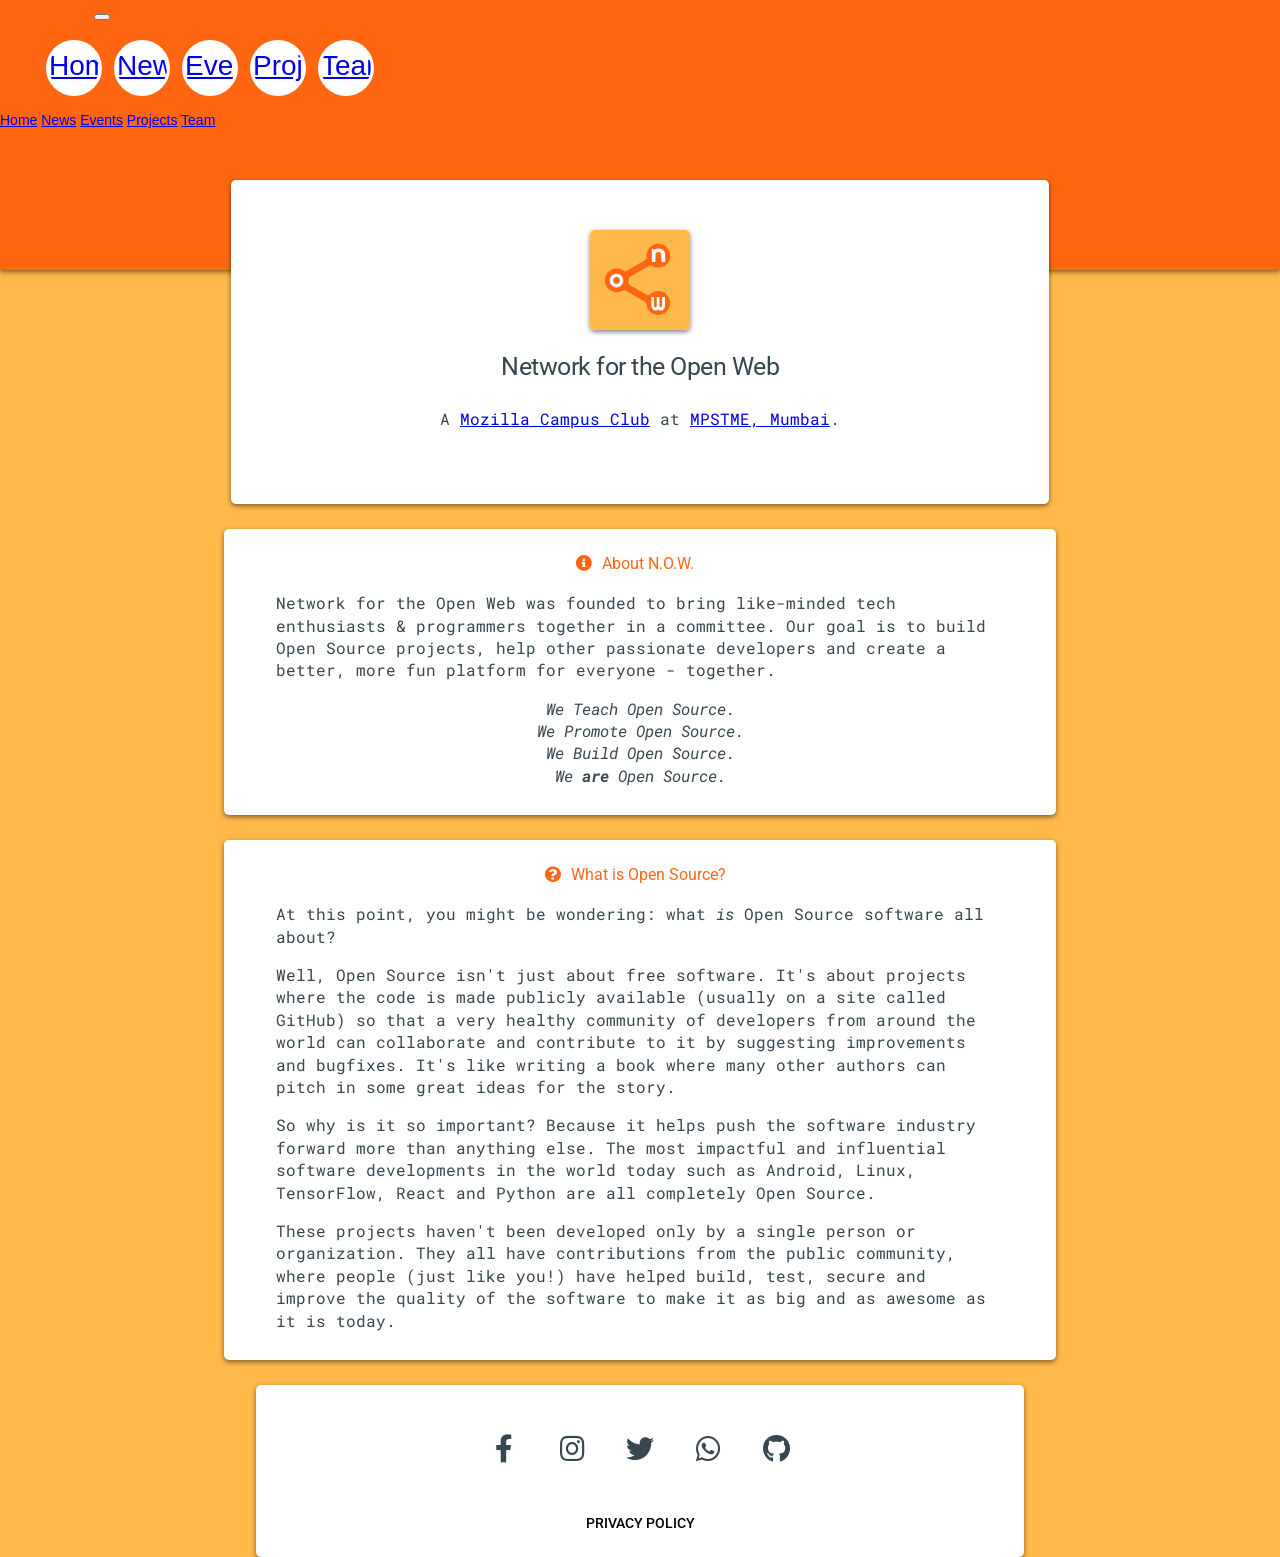
==== index.html @ fefdab47 "Merge pull request #16 from urmilshroff/master Merging Master into Priyansh branch" ====
<!DOCTYPE html>
<html lang="en" dir="ltr">

<head>
    <meta charset="utf-8">
    <meta name="viewport" content="width=device-width, initial-scale=1.0, shrink-to-fit=no">
    <meta name="description" content="A Mozilla Campus Club at MPSTME, Mumbai. We teach, promote & build Open Source software.">

    <title>N.O.W. Mozilla Club</title>

    <link rel="shortcut icon" type="image/png" href="./img/favicon.ico" />

    <link href="./css/style.css" rel="stylesheet" type="text/css">
    <link href="./css/material-design-lite.css" rel="stylesheet" type="text/css">
    <link href="./css/bootstrap-material-design.css" rel="stylesheet" type="text/css">
    <link href="https://fonts.googleapis.com/css?family=Roboto|Roboto+Mono" rel="stylesheet">
    <link rel="stylesheet" href="https://use.fontawesome.com/releases/v5.5.0/css/all.css" integrity="sha384-B4dIYHKNBt8Bc12p+WXckhzcICo0wtJAoU8YZTY5qE0Id1GSseTk6S+L3BlXeVIU" crossorigin="anonymous">
    <script src="./js/bootstrap-material-design.min.js"></script>

    <script src="https://ajax.googleapis.com/ajax/libs/jquery/3.3.1/jquery.min.js"></script>
    <script src="./js/bootstrap-material-design.js"></script>
</head>

<body>
    <div id="bg"></div>

    <nav class="navbar navbar-expand-lg navbar-light bg-light sticky-top">
        <a href="index.html"><img src="./img/mozilla.png" width="90" height="26" alt="Mozilla"></a>
        <button class="navbar-toggler" type="button" data-toggle="collapse" data-target="#navbarNavAltMarkup" aria-controls="navbarNavAltMarkup" aria-expanded="false" aria-label="Toggle navigation">
            <span class="navbar-toggler-icon"></span>
        </button>
        <div class="collapse navbar-collapse" id="navbarNavAltMarkup">
            <div class="navbar-nav">
                <ul class="dropdown-menu">
                    <li class="dropdown">
                    <li>
                        <a class="dropdown-toggle" data-toggle="dropdown" href="./index.html">Home<span class="caret"></span></a>
                    </li>
                    <li>
                        <a class="dropdown-toggle" data-toggle="dropdown" href="./news.html">News<span class="caret"></span></a>
                    </li>
                    <li>
                        <a class="dropdown-toggle" data-toggle="dropdown" href="./events.html">Events<span class="caret"></span></a>
                    </li>
                    <li>
                        <a class="dropdown-toggle" data-toggle="dropdown" href="./projects.html">Projects<span class="caret"></span></a>
                    </li>
                    <li>
                        <a class="dropdown-toggle" data-toggle="dropdown" href="./team.html">Team<span class="caret"></span></a>
                    </li>

                </ul>

                <a class="nav-item nav-link active" href="./index.html">Home<span class="sr-only">(current)</span></a>
                <a class="nav-item nav-link" href="./news.html">News</a>
                <a class="nav-item nav-link" href="./events.html">Events</a>
                <a class="nav-item nav-link" href="./projects.html">Projects</a>
                <a class="nav-item nav-link" href="./team.html">Team</a>
            </div>
        </div>
    </nav>

    <div id="title_card" class="card">
        <div><img id="photo" src="./img/now-square.png" alt="N.O.W." /></div>
        <h1 id="name">Network for the Open Web</h1>
        <h2 id="description">A <a href="https://campus.mozilla.community/" target="_blank">Mozilla Campus Club</a> at <a href="http://engineering.nmims.edu/" target="_blank">MPSTME, Mumbai</a>.</h2>
    </div>

    <div id="about_card" class="card">
        <section class="tab">
            <div class="title"><span style="font-size: 1em"><i class="fas fa-info-circle"></i>About N.O.W.</span></div>
            <div class="content">
                <section class="element">
                    <div class="info">Network for the Open Web was founded to bring like-minded tech enthusiasts & programmers together in a committee. Our goal is to build Open Source projects, help other passionate developers and create a better,
                        more fun platform for everyone - together.</div>
                    <p></p>
                    <div class="info" id="slogan">We Teach Open Source.<br>We Promote Open Source.<br>We Build Open Source.<br>We <b>are</b> Open Source.</div>
                </section>
            </div>
        </section>
    </div>

    <div id="about_card" class="card">
        <section class="tab">
            <div class="title"><span style="font-size: 1em"><i class="fas fa-question-circle"></i>What is Open Source?</span></div>
            <div class="content">
                <section class="element">
                    <div class="info">At this point, you might be wondering: what <i>is</i> Open Source software all about?</div>
                    <p></p>
                    <div class="info">Well, Open Source isn't just about free software. It's about projects where the code is made publicly available (usually on a site called GitHub) so that a very healthy community of developers from around the
                        world can collaborate and contribute to it by suggesting improvements and bugfixes. It's like writing a book where many other authors can pitch in some great ideas for the story.</div>
                    <p></p>
                    <div class="info">So why is it so important? Because it helps push the software industry forward more than anything else. The most impactful and influential software developments in the world
                        today such as Android, Linux, TensorFlow, React and Python are all completely Open
                        Source.</div>
                    <p></p>
                    <div class="info">
                        These projects haven't been developed only by a single person or organization. They all have contributions from the public community, where people (just like you!) have helped build, test, secure and improve the
                        quality
                        of
                        the software to make it as big and as awesome as it is today.
                    </div>
                </section>
            </div>
        </section>
    </div>

    <div id="contact_card" class="card">
        <center>
            <ul>
                <li>
                    <a href="https://www.facebook.com/nowmozillaclub/" target="_blank"><i class="fab fa-facebook-f"></i></a>
                </li>

                <li>
                    <a href="https://www.instagram.com/nowmozillaclub/" target="_blank"><i class="fab fa-instagram"></i></a>
                </li>

                <li>
                    <a href="https://twitter.com/nowmozillaclub/" target="_blank"><i class="fab fa-twitter"></i></a>
                </li>

                <li>
                    <a href="https://chat.whatsapp.com/EH4xPASr5aqG9HJvwqlnXz" target="_blank"><i class="fab fa-whatsapp"></i></a>
                </li>

                <li>
                    <a href="https://github.com/nowmozillaclub/" target="_blank"><i class="fab fa-github"></i></a>
                </li>
            </ul>
            <a href="./privacy.html">
                <button class="mdl-button mdl-js-button mdl-js-ripple-effect">Privacy Policy</button>
            </a>
            <p></p>
        </center>

    </div>

</body>

</html>
---- css/style.css ----
body {
    font-family: 'Roboto', sans-serif;
    color: #37474f;
    background-color: #ffb94a;
    margin: 0;
    padding: 0;
}

ul {
    display: flex;
    position: relative;
    overflow: auto;
}

ul li {
    list-style: none;
}

ul li a {
    width: 50px;
    height: 50px;
    background: #fff;
    text-align: center;
    line-height: 45px;
    font-size: 28px;
    margin: 0 6px;
    display: block;
    border-radius: 100%;
    position: relative;
    overflow: hidden;
    border: 3px solid #fff;
    z-index: 1;
}

ul li a .fab {
    position: relative;
    color: #37474f;
    transition: .5s;
    z-index: 3;
}

ul li a:before {
    content: '';
    position: absolute;
    top: 100%;
    left: 0;
    width: 100%;
    height: 100%;
    background: #37474f;
    transition: .5s;
    z-index: 2;
}

ul li a:hover:before {
    top: 0;
}

ul li:nth-child(1) a:before {
    background: #3b5999;
}

ul li:nth-child(1) a:hover .fab {
    color: #fff;
    transform: rotateY(360deg);
}

ul li:nth-child(2) a:before {
    background: #e4405f;
}

ul li:nth-child(2) a:hover .fab {
    color: #fff;
    transform: rotateZ(360deg);
}

ul li:nth-child(3) a:before {
    background: #55acee;
}

ul li:nth-child(3) a:hover .fab {
    color: #fff;
    transform: rotateY(360deg);
}

ul li:nth-child(4) a:before {
    background: #4ec85c;
}

ul li:nth-child(4) a:hover .fab {
    color: #fff;
    transform: rotateZ(360deg);
}

ul li:nth-child(5) a:before {
    background: #333;
}

ul li:nth-child(5) a:hover .fab {
    color: #fff;
    transform: rotateY(360deg);
}

.card {
    width: 1200px;
    margin: 0 auto;
    background-color: #fff;
    border-radius: 5px;
    box-shadow: 0 2px 5px 0 rgba(0, 0, 0, 0.5);
    overflow: auto;
    font-family: 'Roboto', sans-serif;
    text-align: center;
}

.tab {
    margin-top: 10px;
    margin-bottom: 10px;
}

.title i {
    position: relative;
    left: -10px;
}

.tab>.content {
    padding: 5px 20px 5px 20px;
    position: relative;
}

.element {
    margin-bottom: 5px;
    margin-top: 5px;
}

.element .name {
    font-size: 30px;
    margin-bottom: 3px;
}

.tab>.title {
    font-size: 16px;
    padding-bottom: 8px;
    color: #ff6611;
}

.element .info {
    font-family: 'Roboto Mono', monospace;
    font-size: 16px;
    line-height: 1.4;
}

.shadowed {
    -webkit-filter: drop-shadow(px 5px 5px);
    filter: drop-shadow(0.5px 0.5px 2px #37474f);
}

.animation {
    color: #37474f;
    text-decoration: none;
    display: inline-block;
}

.animation::after {
    content: '';
    display: block;
    width: 0;
    height: 2px;
    background: #ff6611;
    transition: width .3s;
}

.animation:hover::after {
    width: 100%;
    transition: width .3s;
}

.ruler {
    display: block;
    margin-top: 0.5em;
    margin-bottom: 0.5em;
    margin-left: auto;
    margin-right: auto;
    border-width: 1px;
}

#bg {
    z-index: -1;
    position: fixed;
    width: 100%;
    height: 30%;
    top: 0;
    background-color: #ff6611;
    box-shadow: 0 2px 5px 0 rgba(0, 0, 0, 0.5);
    overflow: auto;
}

#title_card {
    padding: 50px 25px 50px 25px;
    margin-top: 50px;
    margin-bottom: 25px;
}

#title_card #photo {
    height: 100px;
    width: 100px;
    border-radius: 5px;
    box-shadow: 0 2px 5px 0 rgba(0, 0, 0, 0.5);
    overflow: auto;
}

#title_card #name {
    font-weight: normal;
    font-size: 25px;
    margin-top: 20px;
}

#description {
    font-family: 'Roboto Mono', monospace;
    font-weight: normal;
    font-size: 16px;
    line-height: 1.4;
    margin-top: 15px;
}

#about_card {
    position: relative;
    padding: 15px 32px 8px 32px;
    margin-top: 25px;
}

#about_card .element .info {
    text-align: left;
}

#about_card #slogan {
    font-style: italic;
    text-align: center;
}

#contact_card {
    display: flex;
    justify-content: center;
    align-items: center;
    position: relative;
    margin-top: 25px;
    margin-bottom: 25px;
}

#contact_card ul {
    margin-bottom: 0;
    padding: 25px;
}

#team_card {
    width: 290px;
    padding: 5px;
    margin-top: 25px;
    padding-top: 25px;
}

#team_card #photo {
    height: 345px;
    width: 230px;
    border-radius: 5px;
    box-shadow: 0 2px 5px 0 rgba(0, 0, 0, 0.5);
    overflow: auto;
    position: relative;
    bottom: 4px;
}

#team_card #github_profile {
    margin-top: 7px;
    position: relative;
    overflow: auto;
    padding: 0;
    text-align: center;
    list-style: none;
    display: inline-block;
    z-index: 0;
}

#team_card #github_profile a {
    width: 50px;
    height: 50px;
    background: #fff;
    line-height: 45px;
    font-size: 28px;
    margin: 0 6px;
    display: block;
    border-radius: 100%;
    position: relative;
    overflow: hidden;
    border: 3px solid #fff;
    z-index: 1
}

#team_card #github_profile a .fab {
    position: relative;
    color: #37474f;
    transition: .5s;
    z-index: 3;
}

#team_card #github_profile a:before {
    content: '';
    position: absolute;
    top: 100%;
    left: 0;
    width: 100%;
    height: 100%;
    background: #37474f;
    transition: .5s;
    z-index: 2;
}

#team_card #github_profile a:hover:before {
    top: 0;
}

#team_card #github_profile a:before {
    background: #333;
}

#team_card #github_profile a:hover .fab {
    color: #fff;
    transform: rotateY(360deg);
}

#project_card .element .credits {
    font-family: 'Roboto Mono', monospace;
    font-size: 16px;
    line-height: 1.4;
}

#project_card {
    padding: 50px 25px 50px 25px;
    position: relative;
    margin-top: 25px;
    margin-bottom: 25px;
}

#project_card #photo {
    height: 60px;
    width: 60px;
    border-radius: 5px;
    overflow: auto;
}

#project_card #name {
    font-weight: normal;
    font-size: 25px;
    margin-top: 20px;
}

#project_card #description {
    font-family: 'Roboto Mono', monospace;
    font-weight: normal;
    font-size: 16px;
    line-height: 1.4;
    margin-top: 15px;
}

#event_card {
    padding: 50px 25px 50px 25px;
    position: relative;
    margin-top: 25px;
    margin-bottom: 25px;
}

#event_card .element .info {
    text-align: left;
}

#event_card #landscape_photo {
    height: 310px;
    width: 490px;
    border-radius: 5px;
    overflow: auto;
}

#event_card #portrait_photo {
    height: 420px;
    width: 280px;
    border-radius: 5px;
    overflow: auto;
}

#event_card #name {
    font-weight: normal;
    font-size: 25px;
    margin-top: 20px;
}

#event_card #description {
    font-family: 'Roboto Mono', monospace;
    font-weight: normal;
    font-size: 16px;
    line-height: 1.4;
    margin-top: 15px;
}

#news_card {
    padding: 50px 25px 50px 25px;
    position: relative;
    margin-top: 25px;
    margin-bottom: 25px;
}

#news_card #photo {
    height: 80px;
    width: 80px;
    border-radius: 5px;
    box-shadow: 0 2px 5px 0 rgba(0, 0, 0, 0.5);
    overflow: auto;
}

#news_card #name {
    font-weight: normal;
    font-size: 25px;
    margin-top: 20px;
}

#news_card #description {
    font-family: 'Roboto Mono', monospace;
    font-weight: normal;
    font-size: 16px;
    line-height: 1.4;
    margin-top: 15px;
}
#privacy_card {
    font-family: 'Roboto Mono', monospace;
    font-weight: normal;
    font-size: 16px;
    line-height: 1.4;
    margin-top: 15px;
    position: relative;
    padding: 15px 32px 8px 32px;
    margin-top: 25px;
    text-align: left;
}

@media (min-width: 961px) and (max-width: 1440px) {
    .card {
        width: 60%;
    }
}

@media (min-width: 481px) and (max-width: 960px) {
    .card {
        width: 75%;
    }

    #contact_card ul {
        padding: 10px;
    }

    #event_card #landscape_photo {
        height: 220px;
        width: 350px;
    }

    #event_card #portrait_photo {
        height: 360px;
        width: 260px;
    }
}

@media (max-width: 480px) {
    .card {
        width: 90%;
    }

    #title_card {
        margin-top: 25px;
    }

    #contact_card ul {
        padding: 10px;
    }

    #team_card {
        width: 330px;
        padding-top: 25px;
        position: relative;
        left: 15px;
    }

    #team_card #photo {
        height: 400px;
        width: 280px;
    }

    #event_card #landscape_photo {
        height: 160px;
        width: 250px;
    }

    #event_card #portrait_photo {
        height: 330px;
        width: 250px;

    }    
}
---- css/material-design-lite.css ----
/**
 * material-design-lite - Material Design Components in CSS, JS and HTML
 * @version v1.3.0
 * @license Apache-2.0
 * @copyright 2015 Google, Inc.
 * @link https://github.com/google/material-design-lite
 */
@charset "UTF-8";
/**
 * Copyright 2015 Google Inc. All Rights Reserved.
 *
 * Licensed under the Apache License, Version 2.0 (the "License");
 * you may not use this file except in compliance with the License.
 * You may obtain a copy of the License at
 *
 *      http://www.apache.org/licenses/LICENSE-2.0
 *
 * Unless required by applicable law or agreed to in writing, software
 * distributed under the License is distributed on an "AS IS" BASIS,
 * WITHOUT WARRANTIES OR CONDITIONS OF ANY KIND, either express or implied.
 * See the License for the specific language governing permissions and
 * limitations under the License.
 */
/* Material Design Lite */
/**
 * Copyright 2015 Google Inc. All Rights Reserved.
 *
 * Licensed under the Apache License, Version 2.0 (the "License");
 * you may not use this file except in compliance with the License.
 * You may obtain a copy of the License at
 *
 *      http://www.apache.org/licenses/LICENSE-2.0
 *
 * Unless required by applicable law or agreed to in writing, software
 * distributed under the License is distributed on an "AS IS" BASIS,
 * WITHOUT WARRANTIES OR CONDITIONS OF ANY KIND, either express or implied.
 * See the License for the specific language governing permissions and
 * limitations under the License.
 */
/*------------------------------------*    $CONTENTS
\*------------------------------------*/
/**
 * STYLE GUIDE VARIABLES------------------Declarations of Sass variables
 * -----Typography
 * -----Colors
 * -----Textfield
 * -----Switch
 * -----Spinner
 * -----Radio
 * -----Menu
 * -----List
 * -----Layout
 * -----Icon toggles
 * -----Footer
 * -----Column
 * -----Checkbox
 * -----Card
 * -----Button
 * -----Animation
 * -----Progress
 * -----Badge
 * -----Shadows
 * -----Grid
 * -----Data table
 * -----Dialog
 * -----Snackbar
 * -----Tooltip
 * -----Chip
 *
 * Even though all variables have the `!default` directive, most of them
 * should not be changed as they are dependent one another. This can cause
 * visual distortions (like alignment issues) that are hard to track down
 * and fix.
 */
/* ==========  TYPOGRAPHY  ========== */
/* We're splitting fonts into "preferred" and "performance" in order to optimize
   page loading. For important text, such as the body, we want it to load
   immediately and not wait for the web font load, whereas for other sections,
   such as headers and titles, we're OK with things taking a bit longer to load.
   We do have some optional classes and parameters in the mixins, in case you
   definitely want to make sure you're using the preferred font and don't mind
   the performance hit.
   We should be able to improve on this once CSS Font Loading L3 becomes more
   widely available.
*/
/* ==========  COLORS  ========== */
/**
*
* Material design color palettes.
* @see http://www.google.com/design/spec/style/color.html
*
**/
/**
 * Copyright 2015 Google Inc. All Rights Reserved.
 *
 * Licensed under the Apache License, Version 2.0 (the "License");
 * you may not use this file except in compliance with the License.
 * You may obtain a copy of the License at
 *
 *      http://www.apache.org/licenses/LICENSE-2.0
 *
 * Unless required by applicable law or agreed to in writing, software
 * distributed under the License is distributed on an "AS IS" BASIS,
 * WITHOUT WARRANTIES OR CONDITIONS OF ANY KIND, either express or implied.
 * See the License for the specific language governing permissions and
 * limitations under the License.
 */
/* ==========  Color Palettes  ========== */
/* colors.scss */
/**
 * Copyright 2015 Google Inc. All Rights Reserved.
 *
 * Licensed under the Apache License, Version 2.0 (the "License");
 * you may not use this file except in compliance with the License.
 * You may obtain a copy of the License at
 *
 *      http://www.apache.org/licenses/LICENSE-2.0
 *
 * Unless required by applicable law or agreed to in writing, software
 * distributed under the License is distributed on an "AS IS" BASIS,
 * WITHOUT WARRANTIES OR CONDITIONS OF ANY KIND, either express or implied.
 * See the License for the specific language governing permissions and
 * limitations under the License.
 */
/* ==========  IMAGES  ========== */
/* ==========  Color & Themes  ========== */
/* ==========  Typography  ========== */
/* ==========  Components  ========== */
/* ==========  Standard Buttons  ========== */
/* ==========  Icon Toggles  ========== */
/* ==========  Radio Buttons  ========== */
/* ==========  Ripple effect  ========== */
/* ==========  Layout  ========== */
/* ==========  Content Tabs  ========== */
/* ==========  Checkboxes  ========== */
/* ==========  Switches  ========== */
/* ==========  Spinner  ========== */
/* ==========  Text fields  ========== */
/* ==========  Card  ========== */
/* ==========  Sliders ========== */
/* ========== Progress ========== */
/* ==========  List ========== */
/* ==========  Item ========== */
/* ==========  Dropdown menu ========== */
/* ==========  Tooltips  ========== */
/* ==========  Footer  ========== */
/* TEXTFIELD */
/* SWITCH */
/* SPINNER */
/* RADIO */
/* MENU */
/* LIST */
/* LAYOUT */
/* ICON TOGGLE */
/* FOOTER */
/*mega-footer*/
/*mini-footer*/
/* CHECKBOX */
/* CARD */
/* Card dimensions */
/* Cover image */
/* BUTTON */
/**
 *
 * Dimensions
 *
 */
/* ANIMATION */
/* PROGRESS */
/* BADGE */
/* SHADOWS */
/* GRID */
/* DATA TABLE */
/* DIALOG */
/* SNACKBAR */
/* TOOLTIP */
/* CHIP */
/**
 * Copyright 2015 Google Inc. All Rights Reserved.
 *
 * Licensed under the Apache License, Version 2.0 (the "License");
 * you may not use this file except in compliance with the License.
 * You may obtain a copy of the License at
 *
 *      http://www.apache.org/licenses/LICENSE-2.0
 *
 * Unless required by applicable law or agreed to in writing, software
 * distributed under the License is distributed on an "AS IS" BASIS,
 * WITHOUT WARRANTIES OR CONDITIONS OF ANY KIND, either express or implied.
 * See the License for the specific language governing permissions and
 * limitations under the License.
 */
/* Typography */
/* Shadows */
/* Animations */
/* Dialog */
/**
 * Copyright 2015 Google Inc. All Rights Reserved.
 *
 * Licensed under the Apache License, Version 2.0 (the "License");
 * you may not use this file except in compliance with the License.
 * You may obtain a copy of the License at
 *
 *      http://www.apache.org/licenses/LICENSE-2.0
 *
 * Unless required by applicable law or agreed to in writing, software
 * distributed under the License is distributed on an "AS IS" BASIS,
 * WITHOUT WARRANTIES OR CONDITIONS OF ANY KIND, either express or implied.
 * See the License for the specific language governing permissions and
 * limitations under the License.
 */
/**
 * Copyright 2015 Google Inc. All Rights Reserved.
 *
 * Licensed under the Apache License, Version 2.0 (the "License");
 * you may not use this file except in compliance with the License.
 * You may obtain a copy of the License at
 *
 *      http://www.apache.org/licenses/LICENSE-2.0
 *
 * Unless required by applicable law or agreed to in writing, software
 * distributed under the License is distributed on an "AS IS" BASIS,
 * WITHOUT WARRANTIES OR CONDITIONS OF ANY KIND, either express or implied.
 * See the License for the specific language governing permissions and
 * limitations under the License.
 */
/**
 * Copyright 2015 Google Inc. All Rights Reserved.
 *
 * Licensed under the Apache License, Version 2.0 (the "License");
 * you may not use this file except in compliance with the License.
 * You may obtain a copy of the License at
 *
 *      http://www.apache.org/licenses/LICENSE-2.0
 *
 * Unless required by applicable law or agreed to in writing, software
 * distributed under the License is distributed on an "AS IS" BASIS,
 * WITHOUT WARRANTIES OR CONDITIONS OF ANY KIND, either express or implied.
 * See the License for the specific language governing permissions and
 * limitations under the License.
 */
/*------------------------------------*    $CONTENTS
\*------------------------------------*/
/**
 * STYLE GUIDE VARIABLES------------------Declarations of Sass variables
 * -----Typography
 * -----Colors
 * -----Textfield
 * -----Switch
 * -----Spinner
 * -----Radio
 * -----Menu
 * -----List
 * -----Layout
 * -----Icon toggles
 * -----Footer
 * -----Column
 * -----Checkbox
 * -----Card
 * -----Button
 * -----Animation
 * -----Progress
 * -----Badge
 * -----Shadows
 * -----Grid
 * -----Data table
 * -----Dialog
 * -----Snackbar
 * -----Tooltip
 * -----Chip
 *
 * Even though all variables have the `!default` directive, most of them
 * should not be changed as they are dependent one another. This can cause
 * visual distortions (like alignment issues) that are hard to track down
 * and fix.
 */
/* ==========  TYPOGRAPHY  ========== */
/* We're splitting fonts into "preferred" and "performance" in order to optimize
   page loading. For important text, such as the body, we want it to load
   immediately and not wait for the web font load, whereas for other sections,
   such as headers and titles, we're OK with things taking a bit longer to load.
   We do have some optional classes and parameters in the mixins, in case you
   definitely want to make sure you're using the preferred font and don't mind
   the performance hit.
   We should be able to improve on this once CSS Font Loading L3 becomes more
   widely available.
*/
/* ==========  COLORS  ========== */
/**
*
* Material design color palettes.
* @see http://www.google.com/design/spec/style/color.html
*
**/
/**
 * Copyright 2015 Google Inc. All Rights Reserved.
 *
 * Licensed under the Apache License, Version 2.0 (the "License");
 * you may not use this file except in compliance with the License.
 * You may obtain a copy of the License at
 *
 *      http://www.apache.org/licenses/LICENSE-2.0
 *
 * Unless required by applicable law or agreed to in writing, software
 * distributed under the License is distributed on an "AS IS" BASIS,
 * WITHOUT WARRANTIES OR CONDITIONS OF ANY KIND, either express or implied.
 * See the License for the specific language governing permissions and
 * limitations under the License.
 */
/* ==========  Color Palettes  ========== */
/* colors.scss */
/**
 * Copyright 2015 Google Inc. All Rights Reserved.
 *
 * Licensed under the Apache License, Version 2.0 (the "License");
 * you may not use this file except in compliance with the License.
 * You may obtain a copy of the License at
 *
 *      http://www.apache.org/licenses/LICENSE-2.0
 *
 * Unless required by applicable law or agreed to in writing, software
 * distributed under the License is distributed on an "AS IS" BASIS,
 * WITHOUT WARRANTIES OR CONDITIONS OF ANY KIND, either express or implied.
 * See the License for the specific language governing permissions and
 * limitations under the License.
 */
/* ==========  IMAGES  ========== */
/* ==========  Color & Themes  ========== */
/* ==========  Typography  ========== */
/* ==========  Components  ========== */
/* ==========  Standard Buttons  ========== */
/* ==========  Icon Toggles  ========== */
/* ==========  Radio Buttons  ========== */
/* ==========  Ripple effect  ========== */
/* ==========  Layout  ========== */
/* ==========  Content Tabs  ========== */
/* ==========  Checkboxes  ========== */
/* ==========  Switches  ========== */
/* ==========  Spinner  ========== */
/* ==========  Text fields  ========== */
/* ==========  Card  ========== */
/* ==========  Sliders ========== */
/* ========== Progress ========== */
/* ==========  List ========== */
/* ==========  Item ========== */
/* ==========  Dropdown menu ========== */
/* ==========  Tooltips  ========== */
/* ==========  Footer  ========== */
/* TEXTFIELD */
/* SWITCH */
/* SPINNER */
/* RADIO */
/* MENU */
/* LIST */
/* LAYOUT */
/* ICON TOGGLE */
/* FOOTER */
/*mega-footer*/
/*mini-footer*/
/* CHECKBOX */
/* CARD */
/* Card dimensions */
/* Cover image */
/* BUTTON */
/**
 *
 * Dimensions
 *
 */
/* ANIMATION */
/* PROGRESS */
/* BADGE */
/* SHADOWS */
/* GRID */
/* DATA TABLE */
/* DIALOG */
/* SNACKBAR */
/* TOOLTIP */
/* CHIP */
/*
 * What follows is the result of much research on cross-browser styling.
 * Credit left inline and big thanks to Nicolas Gallagher, Jonathan Neal,
 * Kroc Camen, and the H5BP dev community and team.
 */
/* ==========================================================================
   Base styles: opinionated defaults
   ========================================================================== */
html {
  color: rgba(0,0,0, 0.87);
  font-size: 1em;
  line-height: 1.4; }

/*
 * Remove text-shadow in selection highlight:
 * https://twitter.com/miketaylr/status/12228805301
 *
 * These selection rule sets have to be separate.
 * Customize the background color to match your design.
 */
::-moz-selection {
  background: #b3d4fc;
  text-shadow: none; }
::selection {
  background: #b3d4fc;
  text-shadow: none; }

/*
 * A better looking default horizontal rule
 */
hr {
  display: block;
  height: 1px;
  border: 0;
  border-top: 1px solid #ccc;
  margin: 1em 0;
  padding: 0; }

/*
 * Remove the gap between audio, canvas, iframes,
 * images, videos and the bottom of their containers:
 * https://github.com/h5bp/html5-boilerplate/issues/440
 */
audio,
canvas,
iframe,
img,
svg,
video {
  vertical-align: middle; }

/*
 * Remove default fieldset styles.
 */
fieldset {
  border: 0;
  margin: 0;
  padding: 0; }

/*
 * Allow only vertical resizing of textareas.
 */
textarea {
  resize: vertical; }

/* ==========================================================================
   Browser Upgrade Prompt
   ========================================================================== */
.browserupgrade {
  margin: 0.2em 0;
  background: #ccc;
  color: #000;
  padding: 0.2em 0; }

/* ==========================================================================
   Author's custom styles
   ========================================================================== */
/* ==========================================================================
   Helper classes
   ========================================================================== */
/*
 * Hide visually and from screen readers:
 */
.hidden {
  display: none !important; }

/*
 * Hide only visually, but have it available for screen readers:
 * http://snook.ca/archives/html_and_css/hiding-content-for-accessibility
 */
.visuallyhidden {
  border: 0;
  clip: rect(0 0 0 0);
  height: 1px;
  margin: -1px;
  overflow: hidden;
  padding: 0;
  position: absolute;
  width: 1px; }

/*
 * Extends the .visuallyhidden class to allow the element
 * to be focusable when navigated to via the keyboard:
 * https://www.drupal.org/node/897638
 */
.visuallyhidden.focusable:active,
.visuallyhidden.focusable:focus {
  clip: auto;
  height: auto;
  margin: 0;
  overflow: visible;
  position: static;
  width: auto; }

/*
 * Hide visually and from screen readers, but maintain layout
 */
.invisible {
  visibility: hidden; }

/*
 * Clearfix: contain floats
 *
 * For modern browsers
 * 1. The space content is one way to avoid an Opera bug when the
 *    `contenteditable` attribute is included anywhere else in the document.
 *    Otherwise it causes space to appear at the top and bottom of elements
 *    that receive the `clearfix` class.
 * 2. The use of `table` rather than `block` is only necessary if using
 *    `:before` to contain the top-margins of child elements.
 */
.clearfix:before,
.clearfix:after {
  content: " ";
  /* 1 */
  display: table;
  /* 2 */ }

.clearfix:after {
  clear: both; }

/* ==========================================================================
   EXAMPLE Media Queries for Responsive Design.
   These examples override the primary ('mobile first') styles.
   Modify as content requires.
   ========================================================================== */
@media only screen and (min-width: 35em) {
  /* Style adjustments for viewports that meet the condition */ }

@media print, (-webkit-min-device-pixel-ratio: 1.25), (min-resolution: 1.25dppx), (min-resolution: 120dpi) {
  /* Style adjustments for high resolution devices */ }

/* ==========================================================================
   Print styles.
   Inlined to avoid the additional HTTP request:
   http://www.phpied.com/delay-loading-your-print-css/
   ========================================================================== */
@media print {
  *,
  *:before,
  *:after,
  *:first-letter {
    background: transparent !important;
    color: #000 !important;
    /* Black prints faster: http://www.sanbeiji.com/archives/953 */
    box-shadow: none !important; }
  a,
  a:visited {
    text-decoration: underline; }
  a[href]:after {
    content: " (" attr(href) ")"; }
  abbr[title]:after {
    content: " (" attr(title) ")"; }
  /*
     * Don't show links that are fragment identifiers,
     * or use the `javascript:` pseudo protocol
     */
  a[href^="#"]:after,
  a[href^="javascript:"]:after {
    content: ""; }
  pre,
  blockquote {
    border: 1px solid #999;
    page-break-inside: avoid; }
  /*
     * Printing Tables:
     * http://css-discuss.incutio.com/wiki/Printing_Tables
     */
  thead {
    display: table-header-group; }
  tr,
  img {
    page-break-inside: avoid; }
  img {
    max-width: 100% !important; }
  p,
  h2,
  h3 {
    orphans: 3;
    widows: 3; }
  h2,
  h3 {
    page-break-after: avoid; } }

/**
 * Copyright 2015 Google Inc. All Rights Reserved.
 *
 * Licensed under the Apache License, Version 2.0 (the "License");
 * you may not use this file except in compliance with the License.
 * You may obtain a copy of the License at
 *
 *      http://www.apache.org/licenses/LICENSE-2.0
 *
 * Unless required by applicable law or agreed to in writing, software
 * distributed under the License is distributed on an "AS IS" BASIS,
 * WITHOUT WARRANTIES OR CONDITIONS OF ANY KIND, either express or implied.
 * See the License for the specific language governing permissions and
 * limitations under the License.
 */
/* Remove the unwanted box around FAB buttons */
/* More info: http://goo.gl/IPwKi */
a, .mdl-accordion, .mdl-button, .mdl-card, .mdl-checkbox, .mdl-dropdown-menu,
.mdl-icon-toggle, .mdl-item, .mdl-radio, .mdl-slider, .mdl-switch, .mdl-tabs__tab {
  -webkit-tap-highlight-color: transparent;
  -webkit-tap-highlight-color: rgba(255, 255, 255, 0); }

/*
 * Make html take up the entire screen
 * Then set touch-action to avoid touch delay on mobile IE
 */
html {
  width: 100%;
  height: 100%;
  -ms-touch-action: manipulation;
  touch-action: manipulation; }

/*
* Make body take up the entire screen
* Remove body margin so layout containers don't cause extra overflow.
*/
body {
  width: 100%;
  min-height: 100%;
  margin: 0; }

/*
 * Main display reset for IE support.
 * Source: http://weblog.west-wind.com/posts/2015/Jan/12/main-HTML5-Tag-not-working-in-Internet-Explorer-91011
 */
main {
  display: block; }

/*
* Apply no display to elements with the hidden attribute.
* IE 9 and 10 support.
*/
*[hidden] {
  display: none !important; }

/**
 * Copyright 2015 Google Inc. All Rights Reserved.
 *
 * Licensed under the Apache License, Version 2.0 (the "License");
 * you may not use this file except in compliance with the License.
 * You may obtain a copy of the License at
 *
 *      http://www.apache.org/licenses/LICENSE-2.0
 *
 * Unless required by applicable law or agreed to in writing, software
 * distributed under the License is distributed on an "AS IS" BASIS,
 * WITHOUT WARRANTIES OR CONDITIONS OF ANY KIND, either express or implied.
 * See the License for the specific language governing permissions and
 * limitations under the License.
 */
/**
 * Copyright 2015 Google Inc. All Rights Reserved.
 *
 * Licensed under the Apache License, Version 2.0 (the "License");
 * you may not use this file except in compliance with the License.
 * You may obtain a copy of the License at
 *
 *      http://www.apache.org/licenses/LICENSE-2.0
 *
 * Unless required by applicable law or agreed to in writing, software
 * distributed under the License is distributed on an "AS IS" BASIS,
 * WITHOUT WARRANTIES OR CONDITIONS OF ANY KIND, either express or implied.
 * See the License for the specific language governing permissions and
 * limitations under the License.
 */
/*------------------------------------*    $CONTENTS
\*------------------------------------*/
/**
 * STYLE GUIDE VARIABLES------------------Declarations of Sass variables
 * -----Typography
 * -----Colors
 * -----Textfield
 * -----Switch
 * -----Spinner
 * -----Radio
 * -----Menu
 * -----List
 * -----Layout
 * -----Icon toggles
 * -----Footer
 * -----Column
 * -----Checkbox
 * -----Card
 * -----Button
 * -----Animation
 * -----Progress
 * -----Badge
 * -----Shadows
 * -----Grid
 * -----Data table
 * -----Dialog
 * -----Snackbar
 * -----Tooltip
 * -----Chip
 *
 * Even though all variables have the `!default` directive, most of them
 * should not be changed as they are dependent one another. This can cause
 * visual distortions (like alignment issues) that are hard to track down
 * and fix.
 */
/* ==========  TYPOGRAPHY  ========== */
/* We're splitting fonts into "preferred" and "performance" in order to optimize
   page loading. For important text, such as the body, we want it to load
   immediately and not wait for the web font load, whereas for other sections,
   such as headers and titles, we're OK with things taking a bit longer to load.
   We do have some optional classes and parameters in the mixins, in case you
   definitely want to make sure you're using the preferred font and don't mind
   the performance hit.
   We should be able to improve on this once CSS Font Loading L3 becomes more
   widely available.
*/
/* ==========  COLORS  ========== */
/**
*
* Material design color palettes.
* @see http://www.google.com/design/spec/style/color.html
*
**/
/**
 * Copyright 2015 Google Inc. All Rights Reserved.
 *
 * Licensed under the Apache License, Version 2.0 (the "License");
 * you may not use this file except in compliance with the License.
 * You may obtain a copy of the License at
 *
 *      http://www.apache.org/licenses/LICENSE-2.0
 *
 * Unless required by applicable law or agreed to in writing, software
 * distributed under the License is distributed on an "AS IS" BASIS,
 * WITHOUT WARRANTIES OR CONDITIONS OF ANY KIND, either express or implied.
 * See the License for the specific language governing permissions and
 * limitations under the License.
 */
/* ==========  Color Palettes  ========== */
/* colors.scss */
/**
 * Copyright 2015 Google Inc. All Rights Reserved.
 *
 * Licensed under the Apache License, Version 2.0 (the "License");
 * you may not use this file except in compliance with the License.
 * You may obtain a copy of the License at
 *
 *      http://www.apache.org/licenses/LICENSE-2.0
 *
 * Unless required by applicable law or agreed to in writing, software
 * distributed under the License is distributed on an "AS IS" BASIS,
 * WITHOUT WARRANTIES OR CONDITIONS OF ANY KIND, either express or implied.
 * See the License for the specific language governing permissions and
 * limitations under the License.
 */
/* ==========  IMAGES  ========== */
/* ==========  Color & Themes  ========== */
/* ==========  Typography  ========== */
/* ==========  Components  ========== */
/* ==========  Standard Buttons  ========== */
/* ==========  Icon Toggles  ========== */
/* ==========  Radio Buttons  ========== */
/* ==========  Ripple effect  ========== */
/* ==========  Layout  ========== */
/* ==========  Content Tabs  ========== */
/* ==========  Checkboxes  ========== */
/* ==========  Switches  ========== */
/* ==========  Spinner  ========== */
/* ==========  Text fields  ========== */
/* ==========  Card  ========== */
/* ==========  Sliders ========== */
/* ========== Progress ========== */
/* ==========  List ========== */
/* ==========  Item ========== */
/* ==========  Dropdown menu ========== */
/* ==========  Tooltips  ========== */
/* ==========  Footer  ========== */
/* TEXTFIELD */
/* SWITCH */
/* SPINNER */
/* RADIO */
/* MENU */
/* LIST */
/* LAYOUT */
/* ICON TOGGLE */
/* FOOTER */
/*mega-footer*/
/*mini-footer*/
/* CHECKBOX */
/* CARD */
/* Card dimensions */
/* Cover image */
/* BUTTON */
/**
 *
 * Dimensions
 *
 */
/* ANIMATION */
/* PROGRESS */
/* BADGE */
/* SHADOWS */
/* GRID */
/* DATA TABLE */
/* DIALOG */
/* SNACKBAR */
/* TOOLTIP */
/* CHIP */
/**
 * Copyright 2015 Google Inc. All Rights Reserved.
 *
 * Licensed under the Apache License, Version 2.0 (the "License");
 * you may not use this file except in compliance with the License.
 * You may obtain a copy of the License at
 *
 *      http://www.apache.org/licenses/LICENSE-2.0
 *
 * Unless required by applicable law or agreed to in writing, software
 * distributed under the License is distributed on an "AS IS" BASIS,
 * WITHOUT WARRANTIES OR CONDITIONS OF ANY KIND, either express or implied.
 * See the License for the specific language governing permissions and
 * limitations under the License.
 */
/* Typography */
/* Shadows */
/* Animations */
/* Dialog */
html, body {
  font-family: "Helvetica", "Arial", sans-serif;
  font-size: 14px;
  font-weight: 400;
  line-height: 20px; }

h1, h2, h3, h4, h5, h6, p {
  margin: 0;
  padding: 0; }

/**
  * Styles for HTML elements
  */
h1 small, h2 small, h3 small, h4 small, h5 small, h6 small {
  font-family: "Roboto", "Helvetica", "Arial", sans-serif;
  font-size: 56px;
  font-weight: 400;
  line-height: 1.35;
  letter-spacing: -0.02em;
  opacity: 0.54;
  font-size: 0.6em; }

h1 {
  font-family: "Roboto", "Helvetica", "Arial", sans-serif;
  font-size: 56px;
  font-weight: 400;
  line-height: 1.35;
  letter-spacing: -0.02em;
  margin-top: 24px;
  margin-bottom: 24px; }

h2 {
  font-family: "Roboto", "Helvetica", "Arial", sans-serif;
  font-size: 45px;
  font-weight: 400;
  line-height: 48px;
  margin-top: 24px;
  margin-bottom: 24px; }

h3 {
  font-family: "Roboto", "Helvetica", "Arial", sans-serif;
  font-size: 34px;
  font-weight: 400;
  line-height: 40px;
  margin-top: 24px;
  margin-bottom: 24px; }

h4 {
  font-family: "Roboto", "Helvetica", "Arial", sans-serif;
  font-size: 24px;
  font-weight: 400;
  line-height: 32px;
  -moz-osx-font-smoothing: grayscale;
  margin-top: 24px;
  margin-bottom: 16px; }

h5 {
  font-family: "Roboto", "Helvetica", "Arial", sans-serif;
  font-size: 20px;
  font-weight: 500;
  line-height: 1;
  letter-spacing: 0.02em;
  margin-top: 24px;
  margin-bottom: 16px; }

h6 {
  font-family: "Roboto", "Helvetica", "Arial", sans-serif;
  font-size: 16px;
  font-weight: 400;
  line-height: 24px;
  letter-spacing: 0.04em;
  margin-top: 24px;
  margin-bottom: 16px; }

p {
  font-size: 14px;
  font-weight: 400;
  line-height: 24px;
  letter-spacing: 0;
  margin-bottom: 16px; }

/* a {
  color: rgb(255,64,129);
  font-weight: 500; } */

blockquote {
  font-family: "Roboto", "Helvetica", "Arial", sans-serif;
  position: relative;
  font-size: 24px;
  font-weight: 300;
  font-style: italic;
  line-height: 1.35;
  letter-spacing: 0.08em; }
  blockquote:before {
    position: absolute;
    left: -0.5em;
    content: '“'; }
  blockquote:after {
    content: '”';
    margin-left: -0.05em; }

mark {
  background-color: #f4ff81; }

dt {
  font-weight: 700; }

address {
  font-size: 12px;
  font-weight: 400;
  line-height: 1;
  letter-spacing: 0;
  font-style: normal; }

ul, ol {
  font-size: 14px;
  font-weight: 400;
  line-height: 24px;
  letter-spacing: 0; }

/**
 * Class Name Styles
 */
.mdl-typography--display-4 {
  font-family: "Roboto", "Helvetica", "Arial", sans-serif;
  font-size: 112px;
  font-weight: 300;
  line-height: 1;
  letter-spacing: -0.04em; }

.mdl-typography--display-4-color-contrast {
  font-family: "Roboto", "Helvetica", "Arial", sans-serif;
  font-size: 112px;
  font-weight: 300;
  line-height: 1;
  letter-spacing: -0.04em;
  opacity: 0.54; }

.mdl-typography--display-3 {
  font-family: "Roboto", "Helvetica", "Arial", sans-serif;
  font-size: 56px;
  font-weight: 400;
  line-height: 1.35;
  letter-spacing: -0.02em; }

.mdl-typography--display-3-color-contrast {
  font-family: "Roboto", "Helvetica", "Arial", sans-serif;
  font-size: 56px;
  font-weight: 400;
  line-height: 1.35;
  letter-spacing: -0.02em;
  opacity: 0.54; }

.mdl-typography--display-2 {
  font-family: "Roboto", "Helvetica", "Arial", sans-serif;
  font-size: 45px;
  font-weight: 400;
  line-height: 48px; }

.mdl-typography--display-2-color-contrast {
  font-family: "Roboto", "Helvetica", "Arial", sans-serif;
  font-size: 45px;
  font-weight: 400;
  line-height: 48px;
  opacity: 0.54; }

.mdl-typography--display-1 {
  font-family: "Roboto", "Helvetica", "Arial", sans-serif;
  font-size: 34px;
  font-weight: 400;
  line-height: 40px; }

.mdl-typography--display-1-color-contrast {
  font-family: "Roboto", "Helvetica", "Arial", sans-serif;
  font-size: 34px;
  font-weight: 400;
  line-height: 40px;
  opacity: 0.54; }

.mdl-typography--headline {
  font-family: "Roboto", "Helvetica", "Arial", sans-serif;
  font-size: 24px;
  font-weight: 400;
  line-height: 32px;
  -moz-osx-font-smoothing: grayscale; }

.mdl-typography--headline-color-contrast {
  font-family: "Roboto", "Helvetica", "Arial", sans-serif;
  font-size: 24px;
  font-weight: 400;
  line-height: 32px;
  -moz-osx-font-smoothing: grayscale;
  opacity: 0.87; }

.mdl-typography--title {
  font-family: "Roboto", "Helvetica", "Arial", sans-serif;
  font-size: 20px;
  font-weight: 500;
  line-height: 1;
  letter-spacing: 0.02em; }

.mdl-typography--title-color-contrast {
  font-family: "Roboto", "Helvetica", "Arial", sans-serif;
  font-size: 20px;
  font-weight: 500;
  line-height: 1;
  letter-spacing: 0.02em;
  opacity: 0.87; }

.mdl-typography--subhead {
  font-family: "Roboto", "Helvetica", "Arial", sans-serif;
  font-size: 16px;
  font-weight: 400;
  line-height: 24px;
  letter-spacing: 0.04em; }

.mdl-typography--subhead-color-contrast {
  font-family: "Roboto", "Helvetica", "Arial", sans-serif;
  font-size: 16px;
  font-weight: 400;
  line-height: 24px;
  letter-spacing: 0.04em;
  opacity: 0.87; }

.mdl-typography--body-2 {
  font-size: 14px;
  font-weight: bold;
  line-height: 24px;
  letter-spacing: 0; }

.mdl-typography--body-2-color-contrast {
  font-size: 14px;
  font-weight: bold;
  line-height: 24px;
  letter-spacing: 0;
  opacity: 0.87; }

.mdl-typography--body-1 {
  font-size: 14px;
  font-weight: 400;
  line-height: 24px;
  letter-spacing: 0; }

.mdl-typography--body-1-color-contrast {
  font-size: 14px;
  font-weight: 400;
  line-height: 24px;
  letter-spacing: 0;
  opacity: 0.87; }

.mdl-typography--body-2-force-preferred-font {
  font-family: "Roboto", "Helvetica", "Arial", sans-serif;
  font-size: 14px;
  font-weight: 500;
  line-height: 24px;
  letter-spacing: 0; }

.mdl-typography--body-2-force-preferred-font-color-contrast {
  font-family: "Roboto", "Helvetica", "Arial", sans-serif;
  font-size: 14px;
  font-weight: 500;
  line-height: 24px;
  letter-spacing: 0;
  opacity: 0.87; }

.mdl-typography--body-1-force-preferred-font {
  font-family: "Roboto", "Helvetica", "Arial", sans-serif;
  font-size: 14px;
  font-weight: 400;
  line-height: 24px;
  letter-spacing: 0; }

.mdl-typography--body-1-force-preferred-font-color-contrast {
  font-family: "Roboto", "Helvetica", "Arial", sans-serif;
  font-size: 14px;
  font-weight: 400;
  line-height: 24px;
  letter-spacing: 0;
  opacity: 0.87; }

.mdl-typography--caption {
  font-size: 12px;
  font-weight: 400;
  line-height: 1;
  letter-spacing: 0; }

.mdl-typography--caption-force-preferred-font {
  font-family: "Roboto", "Helvetica", "Arial", sans-serif;
  font-size: 12px;
  font-weight: 400;
  line-height: 1;
  letter-spacing: 0; }

.mdl-typography--caption-color-contrast {
  font-size: 12px;
  font-weight: 400;
  line-height: 1;
  letter-spacing: 0;
  opacity: 0.54; }

.mdl-typography--caption-force-preferred-font-color-contrast {
  font-family: "Roboto", "Helvetica", "Arial", sans-serif;
  font-size: 12px;
  font-weight: 400;
  line-height: 1;
  letter-spacing: 0;
  opacity: 0.54; }

.mdl-typography--menu {
  font-family: "Roboto", "Helvetica", "Arial", sans-serif;
  font-size: 14px;
  font-weight: 500;
  line-height: 1;
  letter-spacing: 0; }

.mdl-typography--menu-color-contrast {
  font-family: "Roboto", "Helvetica", "Arial", sans-serif;
  font-size: 14px;
  font-weight: 500;
  line-height: 1;
  letter-spacing: 0;
  opacity: 0.87; }

.mdl-typography--button {
  font-family: "Roboto", "Helvetica", "Arial", sans-serif;
  font-size: 14px;
  font-weight: 500;
  text-transform: uppercase;
  line-height: 1;
  letter-spacing: 0; }

.mdl-typography--button-color-contrast {
  font-family: "Roboto", "Helvetica", "Arial", sans-serif;
  font-size: 14px;
  font-weight: 500;
  text-transform: uppercase;
  line-height: 1;
  letter-spacing: 0;
  opacity: 0.87; }

.mdl-typography--text-left {
  text-align: left; }

.mdl-typography--text-right {
  text-align: right; }

.mdl-typography--text-center {
  text-align: center; }

.mdl-typography--text-justify {
  text-align: justify; }

.mdl-typography--text-nowrap {
  white-space: nowrap; }

.mdl-typography--text-lowercase {
  text-transform: lowercase; }

.mdl-typography--text-uppercase {
  text-transform: uppercase; }

.mdl-typography--text-capitalize {
  text-transform: capitalize; }

.mdl-typography--font-thin {
  font-weight: 200 !important; }

.mdl-typography--font-light {
  font-weight: 300 !important; }

.mdl-typography--font-regular {
  font-weight: 400 !important; }

.mdl-typography--font-medium {
  font-weight: 500 !important; }

.mdl-typography--font-bold {
  font-weight: 700 !important; }

.mdl-typography--font-black {
  font-weight: 900 !important; }

.material-icons {
  font-family: 'Material Icons';
  font-weight: normal;
  font-style: normal;
  font-size: 24px;
  line-height: 1;
  letter-spacing: normal;
  text-transform: none;
  display: inline-block;
  word-wrap: normal;
  -moz-font-feature-settings: 'liga';
       font-feature-settings: 'liga';
  -webkit-font-feature-settings: 'liga';
  -webkit-font-smoothing: antialiased; }

/**
 * Copyright 2015 Google Inc. All Rights Reserved.
 *
 * Licensed under the Apache License, Version 2.0 (the "License");
 * you may not use this file except in compliance with the License.
 * You may obtain a copy of the License at
 *
 *      http://www.apache.org/licenses/LICENSE-2.0
 *
 * Unless required by applicable law or agreed to in writing, software
 * distributed under the License is distributed on an "AS IS" BASIS,
 * WITHOUT WARRANTIES OR CONDITIONS OF ANY KIND, either express or implied.
 * See the License for the specific language governing permissions and
 * limitations under the License.
 */
/**
 * Copyright 2015 Google Inc. All Rights Reserved.
 *
 * Licensed under the Apache License, Version 2.0 (the "License");
 * you may not use this file except in compliance with the License.
 * You may obtain a copy of the License at
 *
 *      http://www.apache.org/licenses/LICENSE-2.0
 *
 * Unless required by applicable law or agreed to in writing, software
 * distributed under the License is distributed on an "AS IS" BASIS,
 * WITHOUT WARRANTIES OR CONDITIONS OF ANY KIND, either express or implied.
 * See the License for the specific language governing permissions and
 * limitations under the License.
 */
/*------------------------------------*    $CONTENTS
\*------------------------------------*/
/**
 * STYLE GUIDE VARIABLES------------------Declarations of Sass variables
 * -----Typography
 * -----Colors
 * -----Textfield
 * -----Switch
 * -----Spinner
 * -----Radio
 * -----Menu
 * -----List
 * -----Layout
 * -----Icon toggles
 * -----Footer
 * -----Column
 * -----Checkbox
 * -----Card
 * -----Button
 * -----Animation
 * -----Progress
 * -----Badge
 * -----Shadows
 * -----Grid
 * -----Data table
 * -----Dialog
 * -----Snackbar
 * -----Tooltip
 * -----Chip
 *
 * Even though all variables have the `!default` directive, most of them
 * should not be changed as they are dependent one another. This can cause
 * visual distortions (like alignment issues) that are hard to track down
 * and fix.
 */
/* ==========  TYPOGRAPHY  ========== */
/* We're splitting fonts into "preferred" and "performance" in order to optimize
   page loading. For important text, such as the body, we want it to load
   immediately and not wait for the web font load, whereas for other sections,
   such as headers and titles, we're OK with things taking a bit longer to load.
   We do have some optional classes and parameters in the mixins, in case you
   definitely want to make sure you're using the preferred font and don't mind
   the performance hit.
   We should be able to improve on this once CSS Font Loading L3 becomes more
   widely available.
*/
/* ==========  COLORS  ========== */
/**
*
* Material design color palettes.
* @see http://www.google.com/design/spec/style/color.html
*
**/
/**
 * Copyright 2015 Google Inc. All Rights Reserved.
 *
 * Licensed under the Apache License, Version 2.0 (the "License");
 * you may not use this file except in compliance with the License.
 * You may obtain a copy of the License at
 *
 *      http://www.apache.org/licenses/LICENSE-2.0
 *
 * Unless required by applicable law or agreed to in writing, software
 * distributed under the License is distributed on an "AS IS" BASIS,
 * WITHOUT WARRANTIES OR CONDITIONS OF ANY KIND, either express or implied.
 * See the License for the specific language governing permissions and
 * limitations under the License.
 */
/* ==========  Color Palettes  ========== */
/* colors.scss */
/**
 * Copyright 2015 Google Inc. All Rights Reserved.
 *
 * Licensed under the Apache License, Version 2.0 (the "License");
 * you may not use this file except in compliance with the License.
 * You may obtain a copy of the License at
 *
 *      http://www.apache.org/licenses/LICENSE-2.0
 *
 * Unless required by applicable law or agreed to in writing, software
 * distributed under the License is distributed on an "AS IS" BASIS,
 * WITHOUT WARRANTIES OR CONDITIONS OF ANY KIND, either express or implied.
 * See the License for the specific language governing permissions and
 * limitations under the License.
 */
/* ==========  IMAGES  ========== */
/* ==========  Color & Themes  ========== */
/* ==========  Typography  ========== */
/* ==========  Components  ========== */
/* ==========  Standard Buttons  ========== */
/* ==========  Icon Toggles  ========== */
/* ==========  Radio Buttons  ========== */
/* ==========  Ripple effect  ========== */
/* ==========  Layout  ========== */
/* ==========  Content Tabs  ========== */
/* ==========  Checkboxes  ========== */
/* ==========  Switches  ========== */
/* ==========  Spinner  ========== */
/* ==========  Text fields  ========== */
/* ==========  Card  ========== */
/* ==========  Sliders ========== */
/* ========== Progress ========== */
/* ==========  List ========== */
/* ==========  Item ========== */
/* ==========  Dropdown menu ========== */
/* ==========  Tooltips  ========== */
/* ==========  Footer  ========== */
/* TEXTFIELD */
/* SWITCH */
/* SPINNER */
/* RADIO */
/* MENU */
/* LIST */
/* LAYOUT */
/* ICON TOGGLE */
/* FOOTER */
/*mega-footer*/
/*mini-footer*/
/* CHECKBOX */
/* CARD */
/* Card dimensions */
/* Cover image */
/* BUTTON */
/**
 *
 * Dimensions
 *
 */
/* ANIMATION */
/* PROGRESS */
/* BADGE */
/* SHADOWS */
/* GRID */
/* DATA TABLE */
/* DIALOG */
/* SNACKBAR */
/* TOOLTIP */
/* CHIP */
.mdl-color-text--red {
  color: rgb(244,67,54) !important; }

.mdl-color--red {
  background-color: rgb(244,67,54) !important; }

.mdl-color-text--red-50 {
  color: rgb(255,235,238) !important; }

.mdl-color--red-50 {
  background-color: rgb(255,235,238) !important; }

.mdl-color-text--red-100 {
  color: rgb(255,205,210) !important; }

.mdl-color--red-100 {
  background-color: rgb(255,205,210) !important; }

.mdl-color-text--red-200 {
  color: rgb(239,154,154) !important; }

.mdl-color--red-200 {
  background-color: rgb(239,154,154) !important; }

.mdl-color-text--red-300 {
  color: rgb(229,115,115) !important; }

.mdl-color--red-300 {
  background-color: rgb(229,115,115) !important; }

.mdl-color-text--red-400 {
  color: rgb(239,83,80) !important; }

.mdl-color--red-400 {
  background-color: rgb(239,83,80) !important; }

.mdl-color-text--red-500 {
  color: rgb(244,67,54) !important; }

.mdl-color--red-500 {
  background-color: rgb(244,67,54) !important; }

.mdl-color-text--red-600 {
  color: rgb(229,57,53) !important; }

.mdl-color--red-600 {
  background-color: rgb(229,57,53) !important; }

.mdl-color-text--red-700 {
  color: rgb(211,47,47) !important; }

.mdl-color--red-700 {
  background-color: rgb(211,47,47) !important; }

.mdl-color-text--red-800 {
  color: rgb(198,40,40) !important; }

.mdl-color--red-800 {
  background-color: rgb(198,40,40) !important; }

.mdl-color-text--red-900 {
  color: rgb(183,28,28) !important; }

.mdl-color--red-900 {
  background-color: rgb(183,28,28) !important; }

.mdl-color-text--red-A100 {
  color: rgb(255,138,128) !important; }

.mdl-color--red-A100 {
  background-color: rgb(255,138,128) !important; }

.mdl-color-text--red-A200 {
  color: rgb(255,82,82) !important; }

.mdl-color--red-A200 {
  background-color: rgb(255,82,82) !important; }

.mdl-color-text--red-A400 {
  color: rgb(255,23,68) !important; }

.mdl-color--red-A400 {
  background-color: rgb(255,23,68) !important; }

.mdl-color-text--red-A700 {
  color: rgb(213,0,0) !important; }

.mdl-color--red-A700 {
  background-color: rgb(213,0,0) !important; }

.mdl-color-text--pink {
  color: rgb(233,30,99) !important; }

.mdl-color--pink {
  background-color: rgb(233,30,99) !important; }

.mdl-color-text--pink-50 {
  color: rgb(252,228,236) !important; }

.mdl-color--pink-50 {
  background-color: rgb(252,228,236) !important; }

.mdl-color-text--pink-100 {
  color: rgb(248,187,208) !important; }

.mdl-color--pink-100 {
  background-color: rgb(248,187,208) !important; }

.mdl-color-text--pink-200 {
  color: rgb(244,143,177) !important; }

.mdl-color--pink-200 {
  background-color: rgb(244,143,177) !important; }

.mdl-color-text--pink-300 {
  color: rgb(240,98,146) !important; }

.mdl-color--pink-300 {
  background-color: rgb(240,98,146) !important; }

.mdl-color-text--pink-400 {
  color: rgb(236,64,122) !important; }

.mdl-color--pink-400 {
  background-color: rgb(236,64,122) !important; }

.mdl-color-text--pink-500 {
  color: rgb(233,30,99) !important; }

.mdl-color--pink-500 {
  background-color: rgb(233,30,99) !important; }

.mdl-color-text--pink-600 {
  color: rgb(216,27,96) !important; }

.mdl-color--pink-600 {
  background-color: rgb(216,27,96) !important; }

.mdl-color-text--pink-700 {
  color: rgb(194,24,91) !important; }

.mdl-color--pink-700 {
  background-color: rgb(194,24,91) !important; }

.mdl-color-text--pink-800 {
  color: rgb(173,20,87) !important; }

.mdl-color--pink-800 {
  background-color: rgb(173,20,87) !important; }

.mdl-color-text--pink-900 {
  color: rgb(136,14,79) !important; }

.mdl-color--pink-900 {
  background-color: rgb(136,14,79) !important; }

.mdl-color-text--pink-A100 {
  color: rgb(255,128,171) !important; }

.mdl-color--pink-A100 {
  background-color: rgb(255,128,171) !important; }

.mdl-color-text--pink-A200 {
  color: rgb(255,64,129) !important; }

.mdl-color--pink-A200 {
  background-color: rgb(255,64,129) !important; }

.mdl-color-text--pink-A400 {
  color: rgb(245,0,87) !important; }

.mdl-color--pink-A400 {
  background-color: rgb(245,0,87) !important; }

.mdl-color-text--pink-A700 {
  color: rgb(197,17,98) !important; }

.mdl-color--pink-A700 {
  background-color: rgb(197,17,98) !important; }

.mdl-color-text--purple {
  color: rgb(156,39,176) !important; }

.mdl-color--purple {
  background-color: rgb(156,39,176) !important; }

.mdl-color-text--purple-50 {
  color: rgb(243,229,245) !important; }

.mdl-color--purple-50 {
  background-color: rgb(243,229,245) !important; }

.mdl-color-text--purple-100 {
  color: rgb(225,190,231) !important; }

.mdl-color--purple-100 {
  background-color: rgb(225,190,231) !important; }

.mdl-color-text--purple-200 {
  color: rgb(206,147,216) !important; }

.mdl-color--purple-200 {
  background-color: rgb(206,147,216) !important; }

.mdl-color-text--purple-300 {
  color: rgb(186,104,200) !important; }

.mdl-color--purple-300 {
  background-color: rgb(186,104,200) !important; }

.mdl-color-text--purple-400 {
  color: rgb(171,71,188) !important; }

.mdl-color--purple-400 {
  background-color: rgb(171,71,188) !important; }

.mdl-color-text--purple-500 {
  color: rgb(156,39,176) !important; }

.mdl-color--purple-500 {
  background-color: rgb(156,39,176) !important; }

.mdl-color-text--purple-600 {
  color: rgb(142,36,170) !important; }

.mdl-color--purple-600 {
  background-color: rgb(142,36,170) !important; }

.mdl-color-text--purple-700 {
  color: rgb(123,31,162) !important; }

.mdl-color--purple-700 {
  background-color: rgb(123,31,162) !important; }

.mdl-color-text--purple-800 {
  color: rgb(106,27,154) !important; }

.mdl-color--purple-800 {
  background-color: rgb(106,27,154) !important; }

.mdl-color-text--purple-900 {
  color: rgb(74,20,140) !important; }

.mdl-color--purple-900 {
  background-color: rgb(74,20,140) !important; }

.mdl-color-text--purple-A100 {
  color: rgb(234,128,252) !important; }

.mdl-color--purple-A100 {
  background-color: rgb(234,128,252) !important; }

.mdl-color-text--purple-A200 {
  color: rgb(224,64,251) !important; }

.mdl-color--purple-A200 {
  background-color: rgb(224,64,251) !important; }

.mdl-color-text--purple-A400 {
  color: rgb(213,0,249) !important; }

.mdl-color--purple-A400 {
  background-color: rgb(213,0,249) !important; }

.mdl-color-text--purple-A700 {
  color: rgb(170,0,255) !important; }

.mdl-color--purple-A700 {
  background-color: rgb(170,0,255) !important; }

.mdl-color-text--deep-purple {
  color: rgb(103,58,183) !important; }

.mdl-color--deep-purple {
  background-color: rgb(103,58,183) !important; }

.mdl-color-text--deep-purple-50 {
  color: rgb(237,231,246) !important; }

.mdl-color--deep-purple-50 {
  background-color: rgb(237,231,246) !important; }

.mdl-color-text--deep-purple-100 {
  color: rgb(209,196,233) !important; }

.mdl-color--deep-purple-100 {
  background-color: rgb(209,196,233) !important; }

.mdl-color-text--deep-purple-200 {
  color: rgb(179,157,219) !important; }

.mdl-color--deep-purple-200 {
  background-color: rgb(179,157,219) !important; }

.mdl-color-text--deep-purple-300 {
  color: rgb(149,117,205) !important; }

.mdl-color--deep-purple-300 {
  background-color: rgb(149,117,205) !important; }

.mdl-color-text--deep-purple-400 {
  color: rgb(126,87,194) !important; }

.mdl-color--deep-purple-400 {
  background-color: rgb(126,87,194) !important; }

.mdl-color-text--deep-purple-500 {
  color: rgb(103,58,183) !important; }

.mdl-color--deep-purple-500 {
  background-color: rgb(103,58,183) !important; }

.mdl-color-text--deep-purple-600 {
  color: rgb(94,53,177) !important; }

.mdl-color--deep-purple-600 {
  background-color: rgb(94,53,177) !important; }

.mdl-color-text--deep-purple-700 {
  color: rgb(81,45,168) !important; }

.mdl-color--deep-purple-700 {
  background-color: rgb(81,45,168) !important; }

.mdl-color-text--deep-purple-800 {
  color: rgb(69,39,160) !important; }

.mdl-color--deep-purple-800 {
  background-color: rgb(69,39,160) !important; }

.mdl-color-text--deep-purple-900 {
  color: rgb(49,27,146) !important; }

.mdl-color--deep-purple-900 {
  background-color: rgb(49,27,146) !important; }

.mdl-color-text--deep-purple-A100 {
  color: rgb(179,136,255) !important; }

.mdl-color--deep-purple-A100 {
  background-color: rgb(179,136,255) !important; }

.mdl-color-text--deep-purple-A200 {
  color: rgb(124,77,255) !important; }

.mdl-color--deep-purple-A200 {
  background-color: rgb(124,77,255) !important; }

.mdl-color-text--deep-purple-A400 {
  color: rgb(101,31,255) !important; }

.mdl-color--deep-purple-A400 {
  background-color: rgb(101,31,255) !important; }

.mdl-color-text--deep-purple-A700 {
  color: rgb(98,0,234) !important; }

.mdl-color--deep-purple-A700 {
  background-color: rgb(98,0,234) !important; }

.mdl-color-text--indigo {
  color: rgb(63,81,181) !important; }

.mdl-color--indigo {
  background-color: rgb(63,81,181) !important; }

.mdl-color-text--indigo-50 {
  color: rgb(232,234,246) !important; }

.mdl-color--indigo-50 {
  background-color: rgb(232,234,246) !important; }

.mdl-color-text--indigo-100 {
  color: rgb(197,202,233) !important; }

.mdl-color--indigo-100 {
  background-color: rgb(197,202,233) !important; }

.mdl-color-text--indigo-200 {
  color: rgb(159,168,218) !important; }

.mdl-color--indigo-200 {
  background-color: rgb(159,168,218) !important; }

.mdl-color-text--indigo-300 {
  color: rgb(121,134,203) !important; }

.mdl-color--indigo-300 {
  background-color: rgb(121,134,203) !important; }

.mdl-color-text--indigo-400 {
  color: rgb(92,107,192) !important; }

.mdl-color--indigo-400 {
  background-color: rgb(92,107,192) !important; }

.mdl-color-text--indigo-500 {
  color: rgb(63,81,181) !important; }

.mdl-color--indigo-500 {
  background-color: rgb(63,81,181) !important; }

.mdl-color-text--indigo-600 {
  color: rgb(57,73,171) !important; }

.mdl-color--indigo-600 {
  background-color: rgb(57,73,171) !important; }

.mdl-color-text--indigo-700 {
  color: rgb(48,63,159) !important; }

.mdl-color--indigo-700 {
  background-color: rgb(48,63,159) !important; }

.mdl-color-text--indigo-800 {
  color: rgb(40,53,147) !important; }

.mdl-color--indigo-800 {
  background-color: rgb(40,53,147) !important; }

.mdl-color-text--indigo-900 {
  color: rgb(26,35,126) !important; }

.mdl-color--indigo-900 {
  background-color: rgb(26,35,126) !important; }

.mdl-color-text--indigo-A100 {
  color: rgb(140,158,255) !important; }

.mdl-color--indigo-A100 {
  background-color: rgb(140,158,255) !important; }

.mdl-color-text--indigo-A200 {
  color: rgb(83,109,254) !important; }

.mdl-color--indigo-A200 {
  background-color: rgb(83,109,254) !important; }

.mdl-color-text--indigo-A400 {
  color: rgb(61,90,254) !important; }

.mdl-color--indigo-A400 {
  background-color: rgb(61,90,254) !important; }

.mdl-color-text--indigo-A700 {
  color: rgb(48,79,254) !important; }

.mdl-color--indigo-A700 {
  background-color: rgb(48,79,254) !important; }

.mdl-color-text--blue {
  color: rgb(33,150,243) !important; }

.mdl-color--blue {
  background-color: rgb(33,150,243) !important; }

.mdl-color-text--blue-50 {
  color: rgb(227,242,253) !important; }

.mdl-color--blue-50 {
  background-color: rgb(227,242,253) !important; }

.mdl-color-text--blue-100 {
  color: rgb(187,222,251) !important; }

.mdl-color--blue-100 {
  background-color: rgb(187,222,251) !important; }

.mdl-color-text--blue-200 {
  color: rgb(144,202,249) !important; }

.mdl-color--blue-200 {
  background-color: rgb(144,202,249) !important; }

.mdl-color-text--blue-300 {
  color: rgb(100,181,246) !important; }

.mdl-color--blue-300 {
  background-color: rgb(100,181,246) !important; }

.mdl-color-text--blue-400 {
  color: rgb(66,165,245) !important; }

.mdl-color--blue-400 {
  background-color: rgb(66,165,245) !important; }

.mdl-color-text--blue-500 {
  color: rgb(33,150,243) !important; }

.mdl-color--blue-500 {
  background-color: rgb(33,150,243) !important; }

.mdl-color-text--blue-600 {
  color: rgb(30,136,229) !important; }

.mdl-color--blue-600 {
  background-color: rgb(30,136,229) !important; }

.mdl-color-text--blue-700 {
  color: rgb(25,118,210) !important; }

.mdl-color--blue-700 {
  background-color: rgb(25,118,210) !important; }

.mdl-color-text--blue-800 {
  color: rgb(21,101,192) !important; }

.mdl-color--blue-800 {
  background-color: rgb(21,101,192) !important; }

.mdl-color-text--blue-900 {
  color: rgb(13,71,161) !important; }

.mdl-color--blue-900 {
  background-color: rgb(13,71,161) !important; }

.mdl-color-text--blue-A100 {
  color: rgb(130,177,255) !important; }

.mdl-color--blue-A100 {
  background-color: rgb(130,177,255) !important; }

.mdl-color-text--blue-A200 {
  color: rgb(68,138,255) !important; }

.mdl-color--blue-A200 {
  background-color: rgb(68,138,255) !important; }

.mdl-color-text--blue-A400 {
  color: rgb(41,121,255) !important; }

.mdl-color--blue-A400 {
  background-color: rgb(41,121,255) !important; }

.mdl-color-text--blue-A700 {
  color: rgb(41,98,255) !important; }

.mdl-color--blue-A700 {
  background-color: rgb(41,98,255) !important; }

.mdl-color-text--light-blue {
  color: rgb(3,169,244) !important; }

.mdl-color--light-blue {
  background-color: rgb(3,169,244) !important; }

.mdl-color-text--light-blue-50 {
  color: rgb(225,245,254) !important; }

.mdl-color--light-blue-50 {
  background-color: rgb(225,245,254) !important; }

.mdl-color-text--light-blue-100 {
  color: rgb(179,229,252) !important; }

.mdl-color--light-blue-100 {
  background-color: rgb(179,229,252) !important; }

.mdl-color-text--light-blue-200 {
  color: rgb(129,212,250) !important; }

.mdl-color--light-blue-200 {
  background-color: rgb(129,212,250) !important; }

.mdl-color-text--light-blue-300 {
  color: rgb(79,195,247) !important; }

.mdl-color--light-blue-300 {
  background-color: rgb(79,195,247) !important; }

.mdl-color-text--light-blue-400 {
  color: rgb(41,182,246) !important; }

.mdl-color--light-blue-400 {
  background-color: rgb(41,182,246) !important; }

.mdl-color-text--light-blue-500 {
  color: rgb(3,169,244) !important; }

.mdl-color--light-blue-500 {
  background-color: rgb(3,169,244) !important; }

.mdl-color-text--light-blue-600 {
  color: rgb(3,155,229) !important; }

.mdl-color--light-blue-600 {
  background-color: rgb(3,155,229) !important; }

.mdl-color-text--light-blue-700 {
  color: rgb(2,136,209) !important; }

.mdl-color--light-blue-700 {
  background-color: rgb(2,136,209) !important; }

.mdl-color-text--light-blue-800 {
  color: rgb(2,119,189) !important; }

.mdl-color--light-blue-800 {
  background-color: rgb(2,119,189) !important; }

.mdl-color-text--light-blue-900 {
  color: rgb(1,87,155) !important; }

.mdl-color--light-blue-900 {
  background-color: rgb(1,87,155) !important; }

.mdl-color-text--light-blue-A100 {
  color: rgb(128,216,255) !important; }

.mdl-color--light-blue-A100 {
  background-color: rgb(128,216,255) !important; }

.mdl-color-text--light-blue-A200 {
  color: rgb(64,196,255) !important; }

.mdl-color--light-blue-A200 {
  background-color: rgb(64,196,255) !important; }

.mdl-color-text--light-blue-A400 {
  color: rgb(0,176,255) !important; }

.mdl-color--light-blue-A400 {
  background-color: rgb(0,176,255) !important; }

.mdl-color-text--light-blue-A700 {
  color: rgb(0,145,234) !important; }

.mdl-color--light-blue-A700 {
  background-color: rgb(0,145,234) !important; }

.mdl-color-text--cyan {
  color: rgb(0,188,212) !important; }

.mdl-color--cyan {
  background-color: rgb(0,188,212) !important; }

.mdl-color-text--cyan-50 {
  color: rgb(224,247,250) !important; }

.mdl-color--cyan-50 {
  background-color: rgb(224,247,250) !important; }

.mdl-color-text--cyan-100 {
  color: rgb(178,235,242) !important; }

.mdl-color--cyan-100 {
  background-color: rgb(178,235,242) !important; }

.mdl-color-text--cyan-200 {
  color: rgb(128,222,234) !important; }

.mdl-color--cyan-200 {
  background-color: rgb(128,222,234) !important; }

.mdl-color-text--cyan-300 {
  color: rgb(77,208,225) !important; }

.mdl-color--cyan-300 {
  background-color: rgb(77,208,225) !important; }

.mdl-color-text--cyan-400 {
  color: rgb(38,198,218) !important; }

.mdl-color--cyan-400 {
  background-color: rgb(38,198,218) !important; }

.mdl-color-text--cyan-500 {
  color: rgb(0,188,212) !important; }

.mdl-color--cyan-500 {
  background-color: rgb(0,188,212) !important; }

.mdl-color-text--cyan-600 {
  color: rgb(0,172,193) !important; }

.mdl-color--cyan-600 {
  background-color: rgb(0,172,193) !important; }

.mdl-color-text--cyan-700 {
  color: rgb(0,151,167) !important; }

.mdl-color--cyan-700 {
  background-color: rgb(0,151,167) !important; }

.mdl-color-text--cyan-800 {
  color: rgb(0,131,143) !important; }

.mdl-color--cyan-800 {
  background-color: rgb(0,131,143) !important; }

.mdl-color-text--cyan-900 {
  color: rgb(0,96,100) !important; }

.mdl-color--cyan-900 {
  background-color: rgb(0,96,100) !important; }

.mdl-color-text--cyan-A100 {
  color: rgb(132,255,255) !important; }

.mdl-color--cyan-A100 {
  background-color: rgb(132,255,255) !important; }

.mdl-color-text--cyan-A200 {
  color: rgb(24,255,255) !important; }

.mdl-color--cyan-A200 {
  background-color: rgb(24,255,255) !important; }

.mdl-color-text--cyan-A400 {
  color: rgb(0,229,255) !important; }

.mdl-color--cyan-A400 {
  background-color: rgb(0,229,255) !important; }

.mdl-color-text--cyan-A700 {
  color: rgb(0,184,212) !important; }

.mdl-color--cyan-A700 {
  background-color: rgb(0,184,212) !important; }

.mdl-color-text--teal {
  color: rgb(0,150,136) !important; }

.mdl-color--teal {
  background-color: rgb(0,150,136) !important; }

.mdl-color-text--teal-50 {
  color: rgb(224,242,241) !important; }

.mdl-color--teal-50 {
  background-color: rgb(224,242,241) !important; }

.mdl-color-text--teal-100 {
  color: rgb(178,223,219) !important; }

.mdl-color--teal-100 {
  background-color: rgb(178,223,219) !important; }

.mdl-color-text--teal-200 {
  color: rgb(128,203,196) !important; }

.mdl-color--teal-200 {
  background-color: rgb(128,203,196) !important; }

.mdl-color-text--teal-300 {
  color: rgb(77,182,172) !important; }

.mdl-color--teal-300 {
  background-color: rgb(77,182,172) !important; }

.mdl-color-text--teal-400 {
  color: rgb(38,166,154) !important; }

.mdl-color--teal-400 {
  background-color: rgb(38,166,154) !important; }

.mdl-color-text--teal-500 {
  color: rgb(0,150,136) !important; }

.mdl-color--teal-500 {
  background-color: rgb(0,150,136) !important; }

.mdl-color-text--teal-600 {
  color: rgb(0,137,123) !important; }

.mdl-color--teal-600 {
  background-color: rgb(0,137,123) !important; }

.mdl-color-text--teal-700 {
  color: rgb(0,121,107) !important; }

.mdl-color--teal-700 {
  background-color: rgb(0,121,107) !important; }

.mdl-color-text--teal-800 {
  color: rgb(0,105,92) !important; }

.mdl-color--teal-800 {
  background-color: rgb(0,105,92) !important; }

.mdl-color-text--teal-900 {
  color: rgb(0,77,64) !important; }

.mdl-color--teal-900 {
  background-color: rgb(0,77,64) !important; }

.mdl-color-text--teal-A100 {
  color: rgb(167,255,235) !important; }

.mdl-color--teal-A100 {
  background-color: rgb(167,255,235) !important; }

.mdl-color-text--teal-A200 {
  color: rgb(100,255,218) !important; }

.mdl-color--teal-A200 {
  background-color: rgb(100,255,218) !important; }

.mdl-color-text--teal-A400 {
  color: rgb(29,233,182) !important; }

.mdl-color--teal-A400 {
  background-color: rgb(29,233,182) !important; }

.mdl-color-text--teal-A700 {
  color: rgb(0,191,165) !important; }

.mdl-color--teal-A700 {
  background-color: rgb(0,191,165) !important; }

.mdl-color-text--green {
  color: rgb(76,175,80) !important; }

.mdl-color--green {
  background-color: rgb(76,175,80) !important; }

.mdl-color-text--green-50 {
  color: rgb(232,245,233) !important; }

.mdl-color--green-50 {
  background-color: rgb(232,245,233) !important; }

.mdl-color-text--green-100 {
  color: rgb(200,230,201) !important; }

.mdl-color--green-100 {
  background-color: rgb(200,230,201) !important; }

.mdl-color-text--green-200 {
  color: rgb(165,214,167) !important; }

.mdl-color--green-200 {
  background-color: rgb(165,214,167) !important; }

.mdl-color-text--green-300 {
  color: rgb(129,199,132) !important; }

.mdl-color--green-300 {
  background-color: rgb(129,199,132) !important; }

.mdl-color-text--green-400 {
  color: rgb(102,187,106) !important; }

.mdl-color--green-400 {
  background-color: rgb(102,187,106) !important; }

.mdl-color-text--green-500 {
  color: rgb(76,175,80) !important; }

.mdl-color--green-500 {
  background-color: rgb(76,175,80) !important; }

.mdl-color-text--green-600 {
  color: rgb(67,160,71) !important; }

.mdl-color--green-600 {
  background-color: rgb(67,160,71) !important; }

.mdl-color-text--green-700 {
  color: rgb(56,142,60) !important; }

.mdl-color--green-700 {
  background-color: rgb(56,142,60) !important; }

.mdl-color-text--green-800 {
  color: rgb(46,125,50) !important; }

.mdl-color--green-800 {
  background-color: rgb(46,125,50) !important; }

.mdl-color-text--green-900 {
  color: rgb(27,94,32) !important; }

.mdl-color--green-900 {
  background-color: rgb(27,94,32) !important; }

.mdl-color-text--green-A100 {
  color: rgb(185,246,202) !important; }

.mdl-color--green-A100 {
  background-color: rgb(185,246,202) !important; }

.mdl-color-text--green-A200 {
  color: rgb(105,240,174) !important; }

.mdl-color--green-A200 {
  background-color: rgb(105,240,174) !important; }

.mdl-color-text--green-A400 {
  color: rgb(0,230,118) !important; }

.mdl-color--green-A400 {
  background-color: rgb(0,230,118) !important; }

.mdl-color-text--green-A700 {
  color: rgb(0,200,83) !important; }

.mdl-color--green-A700 {
  background-color: rgb(0,200,83) !important; }

.mdl-color-text--light-green {
  color: rgb(139,195,74) !important; }

.mdl-color--light-green {
  background-color: rgb(139,195,74) !important; }

.mdl-color-text--light-green-50 {
  color: rgb(241,248,233) !important; }

.mdl-color--light-green-50 {
  background-color: rgb(241,248,233) !important; }

.mdl-color-text--light-green-100 {
  color: rgb(220,237,200) !important; }

.mdl-color--light-green-100 {
  background-color: rgb(220,237,200) !important; }

.mdl-color-text--light-green-200 {
  color: rgb(197,225,165) !important; }

.mdl-color--light-green-200 {
  background-color: rgb(197,225,165) !important; }

.mdl-color-text--light-green-300 {
  color: rgb(174,213,129) !important; }

.mdl-color--light-green-300 {
  background-color: rgb(174,213,129) !important; }

.mdl-color-text--light-green-400 {
  color: rgb(156,204,101) !important; }

.mdl-color--light-green-400 {
  background-color: rgb(156,204,101) !important; }

.mdl-color-text--light-green-500 {
  color: rgb(139,195,74) !important; }

.mdl-color--light-green-500 {
  background-color: rgb(139,195,74) !important; }

.mdl-color-text--light-green-600 {
  color: rgb(124,179,66) !important; }

.mdl-color--light-green-600 {
  background-color: rgb(124,179,66) !important; }

.mdl-color-text--light-green-700 {
  color: rgb(104,159,56) !important; }

.mdl-color--light-green-700 {
  background-color: rgb(104,159,56) !important; }

.mdl-color-text--light-green-800 {
  color: rgb(85,139,47) !important; }

.mdl-color--light-green-800 {
  background-color: rgb(85,139,47) !important; }

.mdl-color-text--light-green-900 {
  color: rgb(51,105,30) !important; }

.mdl-color--light-green-900 {
  background-color: rgb(51,105,30) !important; }

.mdl-color-text--light-green-A100 {
  color: rgb(204,255,144) !important; }

.mdl-color--light-green-A100 {
  background-color: rgb(204,255,144) !important; }

.mdl-color-text--light-green-A200 {
  color: rgb(178,255,89) !important; }

.mdl-color--light-green-A200 {
  background-color: rgb(178,255,89) !important; }

.mdl-color-text--light-green-A400 {
  color: rgb(118,255,3) !important; }

.mdl-color--light-green-A400 {
  background-color: rgb(118,255,3) !important; }

.mdl-color-text--light-green-A700 {
  color: rgb(100,221,23) !important; }

.mdl-color--light-green-A700 {
  background-color: rgb(100,221,23) !important; }

.mdl-color-text--lime {
  color: rgb(205,220,57) !important; }

.mdl-color--lime {
  background-color: rgb(205,220,57) !important; }

.mdl-color-text--lime-50 {
  color: rgb(249,251,231) !important; }

.mdl-color--lime-50 {
  background-color: rgb(249,251,231) !important; }

.mdl-color-text--lime-100 {
  color: rgb(240,244,195) !important; }

.mdl-color--lime-100 {
  background-color: rgb(240,244,195) !important; }

.mdl-color-text--lime-200 {
  color: rgb(230,238,156) !important; }

.mdl-color--lime-200 {
  background-color: rgb(230,238,156) !important; }

.mdl-color-text--lime-300 {
  color: rgb(220,231,117) !important; }

.mdl-color--lime-300 {
  background-color: rgb(220,231,117) !important; }

.mdl-color-text--lime-400 {
  color: rgb(212,225,87) !important; }

.mdl-color--lime-400 {
  background-color: rgb(212,225,87) !important; }

.mdl-color-text--lime-500 {
  color: rgb(205,220,57) !important; }

.mdl-color--lime-500 {
  background-color: rgb(205,220,57) !important; }

.mdl-color-text--lime-600 {
  color: rgb(192,202,51) !important; }

.mdl-color--lime-600 {
  background-color: rgb(192,202,51) !important; }

.mdl-color-text--lime-700 {
  color: rgb(175,180,43) !important; }

.mdl-color--lime-700 {
  background-color: rgb(175,180,43) !important; }

.mdl-color-text--lime-800 {
  color: rgb(158,157,36) !important; }

.mdl-color--lime-800 {
  background-color: rgb(158,157,36) !important; }

.mdl-color-text--lime-900 {
  color: rgb(130,119,23) !important; }

.mdl-color--lime-900 {
  background-color: rgb(130,119,23) !important; }

.mdl-color-text--lime-A100 {
  color: rgb(244,255,129) !important; }

.mdl-color--lime-A100 {
  background-color: rgb(244,255,129) !important; }

.mdl-color-text--lime-A200 {
  color: rgb(238,255,65) !important; }

.mdl-color--lime-A200 {
  background-color: rgb(238,255,65) !important; }

.mdl-color-text--lime-A400 {
  color: rgb(198,255,0) !important; }

.mdl-color--lime-A400 {
  background-color: rgb(198,255,0) !important; }

.mdl-color-text--lime-A700 {
  color: rgb(174,234,0) !important; }

.mdl-color--lime-A700 {
  background-color: rgb(174,234,0) !important; }

.mdl-color-text--yellow {
  color: rgb(255,235,59) !important; }

.mdl-color--yellow {
  background-color: rgb(255,235,59) !important; }

.mdl-color-text--yellow-50 {
  color: rgb(255,253,231) !important; }

.mdl-color--yellow-50 {
  background-color: rgb(255,253,231) !important; }

.mdl-color-text--yellow-100 {
  color: rgb(255,249,196) !important; }

.mdl-color--yellow-100 {
  background-color: rgb(255,249,196) !important; }

.mdl-color-text--yellow-200 {
  color: rgb(255,245,157) !important; }

.mdl-color--yellow-200 {
  background-color: rgb(255,245,157) !important; }

.mdl-color-text--yellow-300 {
  color: rgb(255,241,118) !important; }

.mdl-color--yellow-300 {
  background-color: rgb(255,241,118) !important; }

.mdl-color-text--yellow-400 {
  color: rgb(255,238,88) !important; }

.mdl-color--yellow-400 {
  background-color: rgb(255,238,88) !important; }

.mdl-color-text--yellow-500 {
  color: rgb(255,235,59) !important; }

.mdl-color--yellow-500 {
  background-color: rgb(255,235,59) !important; }

.mdl-color-text--yellow-600 {
  color: rgb(253,216,53) !important; }

.mdl-color--yellow-600 {
  background-color: rgb(253,216,53) !important; }

.mdl-color-text--yellow-700 {
  color: rgb(251,192,45) !important; }

.mdl-color--yellow-700 {
  background-color: rgb(251,192,45) !important; }

.mdl-color-text--yellow-800 {
  color: rgb(249,168,37) !important; }

.mdl-color--yellow-800 {
  background-color: rgb(249,168,37) !important; }

.mdl-color-text--yellow-900 {
  color: rgb(245,127,23) !important; }

.mdl-color--yellow-900 {
  background-color: rgb(245,127,23) !important; }

.mdl-color-text--yellow-A100 {
  color: rgb(255,255,141) !important; }

.mdl-color--yellow-A100 {
  background-color: rgb(255,255,141) !important; }

.mdl-color-text--yellow-A200 {
  color: rgb(255,255,0) !important; }

.mdl-color--yellow-A200 {
  background-color: rgb(255,255,0) !important; }

.mdl-color-text--yellow-A400 {
  color: rgb(255,234,0) !important; }

.mdl-color--yellow-A400 {
  background-color: rgb(255,234,0) !important; }

.mdl-color-text--yellow-A700 {
  color: rgb(255,214,0) !important; }

.mdl-color--yellow-A700 {
  background-color: rgb(255,214,0) !important; }

.mdl-color-text--amber {
  color: rgb(255,193,7) !important; }

.mdl-color--amber {
  background-color: rgb(255,193,7) !important; }

.mdl-color-text--amber-50 {
  color: rgb(255,248,225) !important; }

.mdl-color--amber-50 {
  background-color: rgb(255,248,225) !important; }

.mdl-color-text--amber-100 {
  color: rgb(255,236,179) !important; }

.mdl-color--amber-100 {
  background-color: rgb(255,236,179) !important; }

.mdl-color-text--amber-200 {
  color: rgb(255,224,130) !important; }

.mdl-color--amber-200 {
  background-color: rgb(255,224,130) !important; }

.mdl-color-text--amber-300 {
  color: rgb(255,213,79) !important; }

.mdl-color--amber-300 {
  background-color: rgb(255,213,79) !important; }

.mdl-color-text--amber-400 {
  color: rgb(255,202,40) !important; }

.mdl-color--amber-400 {
  background-color: rgb(255,202,40) !important; }

.mdl-color-text--amber-500 {
  color: rgb(255,193,7) !important; }

.mdl-color--amber-500 {
  background-color: rgb(255,193,7) !important; }

.mdl-color-text--amber-600 {
  color: rgb(255,179,0) !important; }

.mdl-color--amber-600 {
  background-color: rgb(255,179,0) !important; }

.mdl-color-text--amber-700 {
  color: rgb(255,160,0) !important; }

.mdl-color--amber-700 {
  background-color: rgb(255,160,0) !important; }

.mdl-color-text--amber-800 {
  color: rgb(255,143,0) !important; }

.mdl-color--amber-800 {
  background-color: rgb(255,143,0) !important; }

.mdl-color-text--amber-900 {
  color: rgb(255,111,0) !important; }

.mdl-color--amber-900 {
  background-color: rgb(255,111,0) !important; }

.mdl-color-text--amber-A100 {
  color: rgb(255,229,127) !important; }

.mdl-color--amber-A100 {
  background-color: rgb(255,229,127) !important; }

.mdl-color-text--amber-A200 {
  color: rgb(255,215,64) !important; }

.mdl-color--amber-A200 {
  background-color: rgb(255,215,64) !important; }

.mdl-color-text--amber-A400 {
  color: rgb(255,196,0) !important; }

.mdl-color--amber-A400 {
  background-color: rgb(255,196,0) !important; }

.mdl-color-text--amber-A700 {
  color: rgb(255,171,0) !important; }

.mdl-color--amber-A700 {
  background-color: rgb(255,171,0) !important; }

.mdl-color-text--orange {
  color: rgb(255,152,0) !important; }

.mdl-color--orange {
  background-color: rgb(255,152,0) !important; }

.mdl-color-text--orange-50 {
  color: rgb(255,243,224) !important; }

.mdl-color--orange-50 {
  background-color: rgb(255,243,224) !important; }

.mdl-color-text--orange-100 {
  color: rgb(255,224,178) !important; }

.mdl-color--orange-100 {
  background-color: rgb(255,224,178) !important; }

.mdl-color-text--orange-200 {
  color: rgb(255,204,128) !important; }

.mdl-color--orange-200 {
  background-color: rgb(255,204,128) !important; }

.mdl-color-text--orange-300 {
  color: rgb(255,183,77) !important; }

.mdl-color--orange-300 {
  background-color: rgb(255,183,77) !important; }

.mdl-color-text--orange-400 {
  color: rgb(255,167,38) !important; }

.mdl-color--orange-400 {
  background-color: rgb(255,167,38) !important; }

.mdl-color-text--orange-500 {
  color: rgb(255,152,0) !important; }

.mdl-color--orange-500 {
  background-color: rgb(255,152,0) !important; }

.mdl-color-text--orange-600 {
  color: rgb(251,140,0) !important; }

.mdl-color--orange-600 {
  background-color: rgb(251,140,0) !important; }

.mdl-color-text--orange-700 {
  color: rgb(245,124,0) !important; }

.mdl-color--orange-700 {
  background-color: rgb(245,124,0) !important; }

.mdl-color-text--orange-800 {
  color: rgb(239,108,0) !important; }

.mdl-color--orange-800 {
  background-color: rgb(239,108,0) !important; }

.mdl-color-text--orange-900 {
  color: rgb(230,81,0) !important; }

.mdl-color--orange-900 {
  background-color: rgb(230,81,0) !important; }

.mdl-color-text--orange-A100 {
  color: rgb(255,209,128) !important; }

.mdl-color--orange-A100 {
  background-color: rgb(255,209,128) !important; }

.mdl-color-text--orange-A200 {
  color: rgb(255,171,64) !important; }

.mdl-color--orange-A200 {
  background-color: rgb(255,171,64) !important; }

.mdl-color-text--orange-A400 {
  color: rgb(255,145,0) !important; }

.mdl-color--orange-A400 {
  background-color: rgb(255,145,0) !important; }

.mdl-color-text--orange-A700 {
  color: rgb(255,109,0) !important; }

.mdl-color--orange-A700 {
  background-color: rgb(255,109,0) !important; }

.mdl-color-text--deep-orange {
  color: rgb(255,87,34) !important; }

.mdl-color--deep-orange {
  background-color: rgb(255,87,34) !important; }

.mdl-color-text--deep-orange-50 {
  color: rgb(251,233,231) !important; }

.mdl-color--deep-orange-50 {
  background-color: rgb(251,233,231) !important; }

.mdl-color-text--deep-orange-100 {
  color: rgb(255,204,188) !important; }

.mdl-color--deep-orange-100 {
  background-color: rgb(255,204,188) !important; }

.mdl-color-text--deep-orange-200 {
  color: rgb(255,171,145) !important; }

.mdl-color--deep-orange-200 {
  background-color: rgb(255,171,145) !important; }

.mdl-color-text--deep-orange-300 {
  color: rgb(255,138,101) !important; }

.mdl-color--deep-orange-300 {
  background-color: rgb(255,138,101) !important; }

.mdl-color-text--deep-orange-400 {
  color: rgb(255,112,67) !important; }

.mdl-color--deep-orange-400 {
  background-color: rgb(255,112,67) !important; }

.mdl-color-text--deep-orange-500 {
  color: rgb(255,87,34) !important; }

.mdl-color--deep-orange-500 {
  background-color: rgb(255,87,34) !important; }

.mdl-color-text--deep-orange-600 {
  color: rgb(244,81,30) !important; }

.mdl-color--deep-orange-600 {
  background-color: rgb(244,81,30) !important; }

.mdl-color-text--deep-orange-700 {
  color: rgb(230,74,25) !important; }

.mdl-color--deep-orange-700 {
  background-color: rgb(230,74,25) !important; }

.mdl-color-text--deep-orange-800 {
  color: rgb(216,67,21) !important; }

.mdl-color--deep-orange-800 {
  background-color: rgb(216,67,21) !important; }

.mdl-color-text--deep-orange-900 {
  color: rgb(191,54,12) !important; }

.mdl-color--deep-orange-900 {
  background-color: rgb(191,54,12) !important; }

.mdl-color-text--deep-orange-A100 {
  color: rgb(255,158,128) !important; }

.mdl-color--deep-orange-A100 {
  background-color: rgb(255,158,128) !important; }

.mdl-color-text--deep-orange-A200 {
  color: rgb(255,110,64) !important; }

.mdl-color--deep-orange-A200 {
  background-color: rgb(255,110,64) !important; }

.mdl-color-text--deep-orange-A400 {
  color: rgb(255,61,0) !important; }

.mdl-color--deep-orange-A400 {
  background-color: rgb(255,61,0) !important; }

.mdl-color-text--deep-orange-A700 {
  color: rgb(221,44,0) !important; }

.mdl-color--deep-orange-A700 {
  background-color: rgb(221,44,0) !important; }

.mdl-color-text--brown {
  color: rgb(121,85,72) !important; }

.mdl-color--brown {
  background-color: rgb(121,85,72) !important; }

.mdl-color-text--brown-50 {
  color: rgb(239,235,233) !important; }

.mdl-color--brown-50 {
  background-color: rgb(239,235,233) !important; }

.mdl-color-text--brown-100 {
  color: rgb(215,204,200) !important; }

.mdl-color--brown-100 {
  background-color: rgb(215,204,200) !important; }

.mdl-color-text--brown-200 {
  color: rgb(188,170,164) !important; }

.mdl-color--brown-200 {
  background-color: rgb(188,170,164) !important; }

.mdl-color-text--brown-300 {
  color: rgb(161,136,127) !important; }

.mdl-color--brown-300 {
  background-color: rgb(161,136,127) !important; }

.mdl-color-text--brown-400 {
  color: rgb(141,110,99) !important; }

.mdl-color--brown-400 {
  background-color: rgb(141,110,99) !important; }

.mdl-color-text--brown-500 {
  color: rgb(121,85,72) !important; }

.mdl-color--brown-500 {
  background-color: rgb(121,85,72) !important; }

.mdl-color-text--brown-600 {
  color: rgb(109,76,65) !important; }

.mdl-color--brown-600 {
  background-color: rgb(109,76,65) !important; }

.mdl-color-text--brown-700 {
  color: rgb(93,64,55) !important; }

.mdl-color--brown-700 {
  background-color: rgb(93,64,55) !important; }

.mdl-color-text--brown-800 {
  color: rgb(78,52,46) !important; }

.mdl-color--brown-800 {
  background-color: rgb(78,52,46) !important; }

.mdl-color-text--brown-900 {
  color: rgb(62,39,35) !important; }

.mdl-color--brown-900 {
  background-color: rgb(62,39,35) !important; }

.mdl-color-text--grey {
  color: rgb(158,158,158) !important; }

.mdl-color--grey {
  background-color: rgb(158,158,158) !important; }

.mdl-color-text--grey-50 {
  color: rgb(250,250,250) !important; }

.mdl-color--grey-50 {
  background-color: rgb(250,250,250) !important; }

.mdl-color-text--grey-100 {
  color: rgb(245,245,245) !important; }

.mdl-color--grey-100 {
  background-color: rgb(245,245,245) !important; }

.mdl-color-text--grey-200 {
  color: rgb(238,238,238) !important; }

.mdl-color--grey-200 {
  background-color: rgb(238,238,238) !important; }

.mdl-color-text--grey-300 {
  color: rgb(224,224,224) !important; }

.mdl-color--grey-300 {
  background-color: rgb(224,224,224) !important; }

.mdl-color-text--grey-400 {
  color: rgb(189,189,189) !important; }

.mdl-color--grey-400 {
  background-color: rgb(189,189,189) !important; }

.mdl-color-text--grey-500 {
  color: rgb(158,158,158) !important; }

.mdl-color--grey-500 {
  background-color: rgb(158,158,158) !important; }

.mdl-color-text--grey-600 {
  color: rgb(117,117,117) !important; }

.mdl-color--grey-600 {
  background-color: rgb(117,117,117) !important; }

.mdl-color-text--grey-700 {
  color: rgb(97,97,97) !important; }

.mdl-color--grey-700 {
  background-color: rgb(97,97,97) !important; }

.mdl-color-text--grey-800 {
  color: rgb(66,66,66) !important; }

.mdl-color--grey-800 {
  background-color: rgb(66,66,66) !important; }

.mdl-color-text--grey-900 {
  color: rgb(33,33,33) !important; }

.mdl-color--grey-900 {
  background-color: rgb(33,33,33) !important; }

.mdl-color-text--blue-grey {
  color: rgb(96,125,139) !important; }

.mdl-color--blue-grey {
  background-color: rgb(96,125,139) !important; }

.mdl-color-text--blue-grey-50 {
  color: rgb(236,239,241) !important; }

.mdl-color--blue-grey-50 {
  background-color: rgb(236,239,241) !important; }

.mdl-color-text--blue-grey-100 {
  color: rgb(207,216,220) !important; }

.mdl-color--blue-grey-100 {
  background-color: rgb(207,216,220) !important; }

.mdl-color-text--blue-grey-200 {
  color: rgb(176,190,197) !important; }

.mdl-color--blue-grey-200 {
  background-color: rgb(176,190,197) !important; }

.mdl-color-text--blue-grey-300 {
  color: rgb(144,164,174) !important; }

.mdl-color--blue-grey-300 {
  background-color: rgb(144,164,174) !important; }

.mdl-color-text--blue-grey-400 {
  color: rgb(120,144,156) !important; }

.mdl-color--blue-grey-400 {
  background-color: rgb(120,144,156) !important; }

.mdl-color-text--blue-grey-500 {
  color: rgb(96,125,139) !important; }

.mdl-color--blue-grey-500 {
  background-color: rgb(96,125,139) !important; }

.mdl-color-text--blue-grey-600 {
  color: rgb(84,110,122) !important; }

.mdl-color--blue-grey-600 {
  background-color: rgb(84,110,122) !important; }

.mdl-color-text--blue-grey-700 {
  color: rgb(69,90,100) !important; }

.mdl-color--blue-grey-700 {
  background-color: rgb(69,90,100) !important; }

.mdl-color-text--blue-grey-800 {
  color: rgb(55,71,79) !important; }

.mdl-color--blue-grey-800 {
  background-color: rgb(55,71,79) !important; }

.mdl-color-text--blue-grey-900 {
  color: rgb(38,50,56) !important; }

.mdl-color--blue-grey-900 {
  background-color: rgb(38,50,56) !important; }

.mdl-color--black {
  background-color: rgb(0,0,0) !important; }

.mdl-color-text--black {
  color: rgb(0,0,0) !important; }

.mdl-color--white {
  background-color: rgb(255,255,255) !important; }

.mdl-color-text--white {
  color: rgb(255,255,255) !important; }

.mdl-color--primary {
  background-color: rgb(63,81,181) !important; }

.mdl-color--primary-contrast {
  background-color: rgb(255,255,255) !important; }

.mdl-color--primary-dark {
  background-color: rgb(48,63,159) !important; }

.mdl-color--accent {
  background-color: rgb(255,64,129) !important; }

.mdl-color--accent-contrast {
  background-color: rgb(255,255,255) !important; }

.mdl-color-text--primary {
  color: rgb(63,81,181) !important; }

.mdl-color-text--primary-contrast {
  color: rgb(255,255,255) !important; }

.mdl-color-text--primary-dark {
  color: rgb(48,63,159) !important; }

.mdl-color-text--accent {
  color: rgb(255,64,129) !important; }

.mdl-color-text--accent-contrast {
  color: rgb(255,255,255) !important; }

/**
 * Copyright 2015 Google Inc. All Rights Reserved.
 *
 * Licensed under the Apache License, Version 2.0 (the "License");
 * you may not use this file except in compliance with the License.
 * You may obtain a copy of the License at
 *
 *      http://www.apache.org/licenses/LICENSE-2.0
 *
 * Unless required by applicable law or agreed to in writing, software
 * distributed under the License is distributed on an "AS IS" BASIS,
 * WITHOUT WARRANTIES OR CONDITIONS OF ANY KIND, either express or implied.
 * See the License for the specific language governing permissions and
 * limitations under the License.
 */
/**
 * Copyright 2015 Google Inc. All Rights Reserved.
 *
 * Licensed under the Apache License, Version 2.0 (the "License");
 * you may not use this file except in compliance with the License.
 * You may obtain a copy of the License at
 *
 *      http://www.apache.org/licenses/LICENSE-2.0
 *
 * Unless required by applicable law or agreed to in writing, software
 * distributed under the License is distributed on an "AS IS" BASIS,
 * WITHOUT WARRANTIES OR CONDITIONS OF ANY KIND, either express or implied.
 * See the License for the specific language governing permissions and
 * limitations under the License.
 */
/*------------------------------------*    $CONTENTS
\*------------------------------------*/
/**
 * STYLE GUIDE VARIABLES------------------Declarations of Sass variables
 * -----Typography
 * -----Colors
 * -----Textfield
 * -----Switch
 * -----Spinner
 * -----Radio
 * -----Menu
 * -----List
 * -----Layout
 * -----Icon toggles
 * -----Footer
 * -----Column
 * -----Checkbox
 * -----Card
 * -----Button
 * -----Animation
 * -----Progress
 * -----Badge
 * -----Shadows
 * -----Grid
 * -----Data table
 * -----Dialog
 * -----Snackbar
 * -----Tooltip
 * -----Chip
 *
 * Even though all variables have the `!default` directive, most of them
 * should not be changed as they are dependent one another. This can cause
 * visual distortions (like alignment issues) that are hard to track down
 * and fix.
 */
/* ==========  TYPOGRAPHY  ========== */
/* We're splitting fonts into "preferred" and "performance" in order to optimize
   page loading. For important text, such as the body, we want it to load
   immediately and not wait for the web font load, whereas for other sections,
   such as headers and titles, we're OK with things taking a bit longer to load.
   We do have some optional classes and parameters in the mixins, in case you
   definitely want to make sure you're using the preferred font and don't mind
   the performance hit.
   We should be able to improve on this once CSS Font Loading L3 becomes more
   widely available.
*/
/* ==========  COLORS  ========== */
/**
*
* Material design color palettes.
* @see http://www.google.com/design/spec/style/color.html
*
**/
/**
 * Copyright 2015 Google Inc. All Rights Reserved.
 *
 * Licensed under the Apache License, Version 2.0 (the "License");
 * you may not use this file except in compliance with the License.
 * You may obtain a copy of the License at
 *
 *      http://www.apache.org/licenses/LICENSE-2.0
 *
 * Unless required by applicable law or agreed to in writing, software
 * distributed under the License is distributed on an "AS IS" BASIS,
 * WITHOUT WARRANTIES OR CONDITIONS OF ANY KIND, either express or implied.
 * See the License for the specific language governing permissions and
 * limitations under the License.
 */
/* ==========  Color Palettes  ========== */
/* colors.scss */
/**
 * Copyright 2015 Google Inc. All Rights Reserved.
 *
 * Licensed under the Apache License, Version 2.0 (the "License");
 * you may not use this file except in compliance with the License.
 * You may obtain a copy of the License at
 *
 *      http://www.apache.org/licenses/LICENSE-2.0
 *
 * Unless required by applicable law or agreed to in writing, software
 * distributed under the License is distributed on an "AS IS" BASIS,
 * WITHOUT WARRANTIES OR CONDITIONS OF ANY KIND, either express or implied.
 * See the License for the specific language governing permissions and
 * limitations under the License.
 */
/* ==========  IMAGES  ========== */
/* ==========  Color & Themes  ========== */
/* ==========  Typography  ========== */
/* ==========  Components  ========== */
/* ==========  Standard Buttons  ========== */
/* ==========  Icon Toggles  ========== */
/* ==========  Radio Buttons  ========== */
/* ==========  Ripple effect  ========== */
/* ==========  Layout  ========== */
/* ==========  Content Tabs  ========== */
/* ==========  Checkboxes  ========== */
/* ==========  Switches  ========== */
/* ==========  Spinner  ========== */
/* ==========  Text fields  ========== */
/* ==========  Card  ========== */
/* ==========  Sliders ========== */
/* ========== Progress ========== */
/* ==========  List ========== */
/* ==========  Item ========== */
/* ==========  Dropdown menu ========== */
/* ==========  Tooltips  ========== */
/* ==========  Footer  ========== */
/* TEXTFIELD */
/* SWITCH */
/* SPINNER */
/* RADIO */
/* MENU */
/* LIST */
/* LAYOUT */
/* ICON TOGGLE */
/* FOOTER */
/*mega-footer*/
/*mini-footer*/
/* CHECKBOX */
/* CARD */
/* Card dimensions */
/* Cover image */
/* BUTTON */
/**
 *
 * Dimensions
 *
 */
/* ANIMATION */
/* PROGRESS */
/* BADGE */
/* SHADOWS */
/* GRID */
/* DATA TABLE */
/* DIALOG */
/* SNACKBAR */
/* TOOLTIP */
/* CHIP */
.mdl-ripple {
  background: rgb(0,0,0);
  border-radius: 50%;
  height: 50px;
  left: 0;
  opacity: 0;
  pointer-events: none;
  position: absolute;
  top: 0;
  -webkit-transform: translate(-50%, -50%);
          transform: translate(-50%, -50%);
  width: 50px;
  overflow: hidden; }
  .mdl-ripple.is-animating {
    transition: width 0.3s cubic-bezier(0, 0, 0.2, 1), height 0.3s cubic-bezier(0, 0, 0.2, 1), opacity 0.6s cubic-bezier(0, 0, 0.2, 1), -webkit-transform 0.3s cubic-bezier(0, 0, 0.2, 1);
    transition: transform 0.3s cubic-bezier(0, 0, 0.2, 1), width 0.3s cubic-bezier(0, 0, 0.2, 1), height 0.3s cubic-bezier(0, 0, 0.2, 1), opacity 0.6s cubic-bezier(0, 0, 0.2, 1);
    transition: transform 0.3s cubic-bezier(0, 0, 0.2, 1), width 0.3s cubic-bezier(0, 0, 0.2, 1), height 0.3s cubic-bezier(0, 0, 0.2, 1), opacity 0.6s cubic-bezier(0, 0, 0.2, 1), -webkit-transform 0.3s cubic-bezier(0, 0, 0.2, 1); }
  .mdl-ripple.is-visible {
    opacity: 0.3; }

/**
 * Copyright 2015 Google Inc. All Rights Reserved.
 *
 * Licensed under the Apache License, Version 2.0 (the "License");
 * you may not use this file except in compliance with the License.
 * You may obtain a copy of the License at
 *
 *      http://www.apache.org/licenses/LICENSE-2.0
 *
 * Unless required by applicable law or agreed to in writing, software
 * distributed under the License is distributed on an "AS IS" BASIS,
 * WITHOUT WARRANTIES OR CONDITIONS OF ANY KIND, either express or implied.
 * See the License for the specific language governing permissions and
 * limitations under the License.
 */
/**
 * Copyright 2015 Google Inc. All Rights Reserved.
 *
 * Licensed under the Apache License, Version 2.0 (the "License");
 * you may not use this file except in compliance with the License.
 * You may obtain a copy of the License at
 *
 *      http://www.apache.org/licenses/LICENSE-2.0
 *
 * Unless required by applicable law or agreed to in writing, software
 * distributed under the License is distributed on an "AS IS" BASIS,
 * WITHOUT WARRANTIES OR CONDITIONS OF ANY KIND, either express or implied.
 * See the License for the specific language governing permissions and
 * limitations under the License.
 */
/*------------------------------------*    $CONTENTS
\*------------------------------------*/
/**
 * STYLE GUIDE VARIABLES------------------Declarations of Sass variables
 * -----Typography
 * -----Colors
 * -----Textfield
 * -----Switch
 * -----Spinner
 * -----Radio
 * -----Menu
 * -----List
 * -----Layout
 * -----Icon toggles
 * -----Footer
 * -----Column
 * -----Checkbox
 * -----Card
 * -----Button
 * -----Animation
 * -----Progress
 * -----Badge
 * -----Shadows
 * -----Grid
 * -----Data table
 * -----Dialog
 * -----Snackbar
 * -----Tooltip
 * -----Chip
 *
 * Even though all variables have the `!default` directive, most of them
 * should not be changed as they are dependent one another. This can cause
 * visual distortions (like alignment issues) that are hard to track down
 * and fix.
 */
/* ==========  TYPOGRAPHY  ========== */
/* We're splitting fonts into "preferred" and "performance" in order to optimize
   page loading. For important text, such as the body, we want it to load
   immediately and not wait for the web font load, whereas for other sections,
   such as headers and titles, we're OK with things taking a bit longer to load.
   We do have some optional classes and parameters in the mixins, in case you
   definitely want to make sure you're using the preferred font and don't mind
   the performance hit.
   We should be able to improve on this once CSS Font Loading L3 becomes more
   widely available.
*/
/* ==========  COLORS  ========== */
/**
*
* Material design color palettes.
* @see http://www.google.com/design/spec/style/color.html
*
**/
/**
 * Copyright 2015 Google Inc. All Rights Reserved.
 *
 * Licensed under the Apache License, Version 2.0 (the "License");
 * you may not use this file except in compliance with the License.
 * You may obtain a copy of the License at
 *
 *      http://www.apache.org/licenses/LICENSE-2.0
 *
 * Unless required by applicable law or agreed to in writing, software
 * distributed under the License is distributed on an "AS IS" BASIS,
 * WITHOUT WARRANTIES OR CONDITIONS OF ANY KIND, either express or implied.
 * See the License for the specific language governing permissions and
 * limitations under the License.
 */
/* ==========  Color Palettes  ========== */
/* colors.scss */
/**
 * Copyright 2015 Google Inc. All Rights Reserved.
 *
 * Licensed under the Apache License, Version 2.0 (the "License");
 * you may not use this file except in compliance with the License.
 * You may obtain a copy of the License at
 *
 *      http://www.apache.org/licenses/LICENSE-2.0
 *
 * Unless required by applicable law or agreed to in writing, software
 * distributed under the License is distributed on an "AS IS" BASIS,
 * WITHOUT WARRANTIES OR CONDITIONS OF ANY KIND, either express or implied.
 * See the License for the specific language governing permissions and
 * limitations under the License.
 */
/* ==========  IMAGES  ========== */
/* ==========  Color & Themes  ========== */
/* ==========  Typography  ========== */
/* ==========  Components  ========== */
/* ==========  Standard Buttons  ========== */
/* ==========  Icon Toggles  ========== */
/* ==========  Radio Buttons  ========== */
/* ==========  Ripple effect  ========== */
/* ==========  Layout  ========== */
/* ==========  Content Tabs  ========== */
/* ==========  Checkboxes  ========== */
/* ==========  Switches  ========== */
/* ==========  Spinner  ========== */
/* ==========  Text fields  ========== */
/* ==========  Card  ========== */
/* ==========  Sliders ========== */
/* ========== Progress ========== */
/* ==========  List ========== */
/* ==========  Item ========== */
/* ==========  Dropdown menu ========== */
/* ==========  Tooltips  ========== */
/* ==========  Footer  ========== */
/* TEXTFIELD */
/* SWITCH */
/* SPINNER */
/* RADIO */
/* MENU */
/* LIST */
/* LAYOUT */
/* ICON TOGGLE */
/* FOOTER */
/*mega-footer*/
/*mini-footer*/
/* CHECKBOX */
/* CARD */
/* Card dimensions */
/* Cover image */
/* BUTTON */
/**
 *
 * Dimensions
 *
 */
/* ANIMATION */
/* PROGRESS */
/* BADGE */
/* SHADOWS */
/* GRID */
/* DATA TABLE */
/* DIALOG */
/* SNACKBAR */
/* TOOLTIP */
/* CHIP */
.mdl-animation--default {
  transition-timing-function: cubic-bezier(0.4, 0, 0.2, 1); }

.mdl-animation--fast-out-slow-in {
  transition-timing-function: cubic-bezier(0.4, 0, 0.2, 1); }

.mdl-animation--linear-out-slow-in {
  transition-timing-function: cubic-bezier(0, 0, 0.2, 1); }

.mdl-animation--fast-out-linear-in {
  transition-timing-function: cubic-bezier(0.4, 0, 1, 1); }

/**
 * Copyright 2015 Google Inc. All Rights Reserved.
 *
 * Licensed under the Apache License, Version 2.0 (the "License");
 * you may not use this file except in compliance with the License.
 * You may obtain a copy of the License at
 *
 *      http://www.apache.org/licenses/LICENSE-2.0
 *
 * Unless required by applicable law or agreed to in writing, software
 * distributed under the License is distributed on an "AS IS" BASIS,
 * WITHOUT WARRANTIES OR CONDITIONS OF ANY KIND, either express or implied.
 * See the License for the specific language governing permissions and
 * limitations under the License.
 */
/**
 * Copyright 2015 Google Inc. All Rights Reserved.
 *
 * Licensed under the Apache License, Version 2.0 (the "License");
 * you may not use this file except in compliance with the License.
 * You may obtain a copy of the License at
 *
 *      http://www.apache.org/licenses/LICENSE-2.0
 *
 * Unless required by applicable law or agreed to in writing, software
 * distributed under the License is distributed on an "AS IS" BASIS,
 * WITHOUT WARRANTIES OR CONDITIONS OF ANY KIND, either express or implied.
 * See the License for the specific language governing permissions and
 * limitations under the License.
 */
/*------------------------------------*    $CONTENTS
\*------------------------------------*/
/**
 * STYLE GUIDE VARIABLES------------------Declarations of Sass variables
 * -----Typography
 * -----Colors
 * -----Textfield
 * -----Switch
 * -----Spinner
 * -----Radio
 * -----Menu
 * -----List
 * -----Layout
 * -----Icon toggles
 * -----Footer
 * -----Column
 * -----Checkbox
 * -----Card
 * -----Button
 * -----Animation
 * -----Progress
 * -----Badge
 * -----Shadows
 * -----Grid
 * -----Data table
 * -----Dialog
 * -----Snackbar
 * -----Tooltip
 * -----Chip
 *
 * Even though all variables have the `!default` directive, most of them
 * should not be changed as they are dependent one another. This can cause
 * visual distortions (like alignment issues) that are hard to track down
 * and fix.
 */
/* ==========  TYPOGRAPHY  ========== */
/* We're splitting fonts into "preferred" and "performance" in order to optimize
   page loading. For important text, such as the body, we want it to load
   immediately and not wait for the web font load, whereas for other sections,
   such as headers and titles, we're OK with things taking a bit longer to load.
   We do have some optional classes and parameters in the mixins, in case you
   definitely want to make sure you're using the preferred font and don't mind
   the performance hit.
   We should be able to improve on this once CSS Font Loading L3 becomes more
   widely available.
*/
/* ==========  COLORS  ========== */
/**
*
* Material design color palettes.
* @see http://www.google.com/design/spec/style/color.html
*
**/
/**
 * Copyright 2015 Google Inc. All Rights Reserved.
 *
 * Licensed under the Apache License, Version 2.0 (the "License");
 * you may not use this file except in compliance with the License.
 * You may obtain a copy of the License at
 *
 *      http://www.apache.org/licenses/LICENSE-2.0
 *
 * Unless required by applicable law or agreed to in writing, software
 * distributed under the License is distributed on an "AS IS" BASIS,
 * WITHOUT WARRANTIES OR CONDITIONS OF ANY KIND, either express or implied.
 * See the License for the specific language governing permissions and
 * limitations under the License.
 */
/* ==========  Color Palettes  ========== */
/* colors.scss */
/**
 * Copyright 2015 Google Inc. All Rights Reserved.
 *
 * Licensed under the Apache License, Version 2.0 (the "License");
 * you may not use this file except in compliance with the License.
 * You may obtain a copy of the License at
 *
 *      http://www.apache.org/licenses/LICENSE-2.0
 *
 * Unless required by applicable law or agreed to in writing, software
 * distributed under the License is distributed on an "AS IS" BASIS,
 * WITHOUT WARRANTIES OR CONDITIONS OF ANY KIND, either express or implied.
 * See the License for the specific language governing permissions and
 * limitations under the License.
 */
/* ==========  IMAGES  ========== */
/* ==========  Color & Themes  ========== */
/* ==========  Typography  ========== */
/* ==========  Components  ========== */
/* ==========  Standard Buttons  ========== */
/* ==========  Icon Toggles  ========== */
/* ==========  Radio Buttons  ========== */
/* ==========  Ripple effect  ========== */
/* ==========  Layout  ========== */
/* ==========  Content Tabs  ========== */
/* ==========  Checkboxes  ========== */
/* ==========  Switches  ========== */
/* ==========  Spinner  ========== */
/* ==========  Text fields  ========== */
/* ==========  Card  ========== */
/* ==========  Sliders ========== */
/* ========== Progress ========== */
/* ==========  List ========== */
/* ==========  Item ========== */
/* ==========  Dropdown menu ========== */
/* ==========  Tooltips  ========== */
/* ==========  Footer  ========== */
/* TEXTFIELD */
/* SWITCH */
/* SPINNER */
/* RADIO */
/* MENU */
/* LIST */
/* LAYOUT */
/* ICON TOGGLE */
/* FOOTER */
/*mega-footer*/
/*mini-footer*/
/* CHECKBOX */
/* CARD */
/* Card dimensions */
/* Cover image */
/* BUTTON */
/**
 *
 * Dimensions
 *
 */
/* ANIMATION */
/* PROGRESS */
/* BADGE */
/* SHADOWS */
/* GRID */
/* DATA TABLE */
/* DIALOG */
/* SNACKBAR */
/* TOOLTIP */
/* CHIP */
.mdl-badge {
  position: relative;
  white-space: nowrap;
  margin-right: 24px; }
  .mdl-badge:not([data-badge]) {
    margin-right: auto; }
  .mdl-badge[data-badge]:after {
    content: attr(data-badge);
    display: -webkit-flex;
    display: -ms-flexbox;
    display: flex;
    -webkit-flex-direction: row;
        -ms-flex-direction: row;
            flex-direction: row;
    -webkit-flex-wrap: wrap;
        -ms-flex-wrap: wrap;
            flex-wrap: wrap;
    -webkit-justify-content: center;
        -ms-flex-pack: center;
            justify-content: center;
    -webkit-align-content: center;
        -ms-flex-line-pack: center;
            align-content: center;
    -webkit-align-items: center;
        -ms-flex-align: center;
            align-items: center;
    position: absolute;
    top: -11px;
    right: -24px;
    font-family: "Roboto", "Helvetica", "Arial", sans-serif;
    font-weight: 600;
    font-size: 12px;
    width: 22px;
    height: 22px;
    border-radius: 50%;
    background: rgb(255,64,129);
    color: rgb(255,255,255); }
    .mdl-button .mdl-badge[data-badge]:after {
      top: -10px;
      right: -5px; }
  .mdl-badge.mdl-badge--no-background[data-badge]:after {
    color: rgb(255,64,129);
    background: rgba(255,255,255,0.2);
    box-shadow: 0 0 1px gray; }
  .mdl-badge.mdl-badge--overlap {
    margin-right: 10px; }
    .mdl-badge.mdl-badge--overlap:after {
      right: -10px; }

/**
 * Copyright 2015 Google Inc. All Rights Reserved.
 *
 * Licensed under the Apache License, Version 2.0 (the "License");
 * you may not use this file except in compliance with the License.
 * You may obtain a copy of the License at
 *
 *      http://www.apache.org/licenses/LICENSE-2.0
 *
 * Unless required by applicable law or agreed to in writing, software
 * distributed under the License is distributed on an "AS IS" BASIS,
 * WITHOUT WARRANTIES OR CONDITIONS OF ANY KIND, either express or implied.
 * See the License for the specific language governing permissions and
 * limitations under the License.
 */
/**
 * Copyright 2015 Google Inc. All Rights Reserved.
 *
 * Licensed under the Apache License, Version 2.0 (the "License");
 * you may not use this file except in compliance with the License.
 * You may obtain a copy of the License at
 *
 *      http://www.apache.org/licenses/LICENSE-2.0
 *
 * Unless required by applicable law or agreed to in writing, software
 * distributed under the License is distributed on an "AS IS" BASIS,
 * WITHOUT WARRANTIES OR CONDITIONS OF ANY KIND, either express or implied.
 * See the License for the specific language governing permissions and
 * limitations under the License.
 */
/*------------------------------------*    $CONTENTS
\*------------------------------------*/
/**
 * STYLE GUIDE VARIABLES------------------Declarations of Sass variables
 * -----Typography
 * -----Colors
 * -----Textfield
 * -----Switch
 * -----Spinner
 * -----Radio
 * -----Menu
 * -----List
 * -----Layout
 * -----Icon toggles
 * -----Footer
 * -----Column
 * -----Checkbox
 * -----Card
 * -----Button
 * -----Animation
 * -----Progress
 * -----Badge
 * -----Shadows
 * -----Grid
 * -----Data table
 * -----Dialog
 * -----Snackbar
 * -----Tooltip
 * -----Chip
 *
 * Even though all variables have the `!default` directive, most of them
 * should not be changed as they are dependent one another. This can cause
 * visual distortions (like alignment issues) that are hard to track down
 * and fix.
 */
/* ==========  TYPOGRAPHY  ========== */
/* We're splitting fonts into "preferred" and "performance" in order to optimize
   page loading. For important text, such as the body, we want it to load
   immediately and not wait for the web font load, whereas for other sections,
   such as headers and titles, we're OK with things taking a bit longer to load.
   We do have some optional classes and parameters in the mixins, in case you
   definitely want to make sure you're using the preferred font and don't mind
   the performance hit.
   We should be able to improve on this once CSS Font Loading L3 becomes more
   widely available.
*/
/* ==========  COLORS  ========== */
/**
*
* Material design color palettes.
* @see http://www.google.com/design/spec/style/color.html
*
**/
/**
 * Copyright 2015 Google Inc. All Rights Reserved.
 *
 * Licensed under the Apache License, Version 2.0 (the "License");
 * you may not use this file except in compliance with the License.
 * You may obtain a copy of the License at
 *
 *      http://www.apache.org/licenses/LICENSE-2.0
 *
 * Unless required by applicable law or agreed to in writing, software
 * distributed under the License is distributed on an "AS IS" BASIS,
 * WITHOUT WARRANTIES OR CONDITIONS OF ANY KIND, either express or implied.
 * See the License for the specific language governing permissions and
 * limitations under the License.
 */
/* ==========  Color Palettes  ========== */
/* colors.scss */
/**
 * Copyright 2015 Google Inc. All Rights Reserved.
 *
 * Licensed under the Apache License, Version 2.0 (the "License");
 * you may not use this file except in compliance with the License.
 * You may obtain a copy of the License at
 *
 *      http://www.apache.org/licenses/LICENSE-2.0
 *
 * Unless required by applicable law or agreed to in writing, software
 * distributed under the License is distributed on an "AS IS" BASIS,
 * WITHOUT WARRANTIES OR CONDITIONS OF ANY KIND, either express or implied.
 * See the License for the specific language governing permissions and
 * limitations under the License.
 */
/* ==========  IMAGES  ========== */
/* ==========  Color & Themes  ========== */
/* ==========  Typography  ========== */
/* ==========  Components  ========== */
/* ==========  Standard Buttons  ========== */
/* ==========  Icon Toggles  ========== */
/* ==========  Radio Buttons  ========== */
/* ==========  Ripple effect  ========== */
/* ==========  Layout  ========== */
/* ==========  Content Tabs  ========== */
/* ==========  Checkboxes  ========== */
/* ==========  Switches  ========== */
/* ==========  Spinner  ========== */
/* ==========  Text fields  ========== */
/* ==========  Card  ========== */
/* ==========  Sliders ========== */
/* ========== Progress ========== */
/* ==========  List ========== */
/* ==========  Item ========== */
/* ==========  Dropdown menu ========== */
/* ==========  Tooltips  ========== */
/* ==========  Footer  ========== */
/* TEXTFIELD */
/* SWITCH */
/* SPINNER */
/* RADIO */
/* MENU */
/* LIST */
/* LAYOUT */
/* ICON TOGGLE */
/* FOOTER */
/*mega-footer*/
/*mini-footer*/
/* CHECKBOX */
/* CARD */
/* Card dimensions */
/* Cover image */
/* BUTTON */
/**
 *
 * Dimensions
 *
 */
/* ANIMATION */
/* PROGRESS */
/* BADGE */
/* SHADOWS */
/* GRID */
/* DATA TABLE */
/* DIALOG */
/* SNACKBAR */
/* TOOLTIP */
/* CHIP */
/**
 * Copyright 2015 Google Inc. All Rights Reserved.
 *
 * Licensed under the Apache License, Version 2.0 (the "License");
 * you may not use this file except in compliance with the License.
 * You may obtain a copy of the License at
 *
 *      http://www.apache.org/licenses/LICENSE-2.0
 *
 * Unless required by applicable law or agreed to in writing, software
 * distributed under the License is distributed on an "AS IS" BASIS,
 * WITHOUT WARRANTIES OR CONDITIONS OF ANY KIND, either express or implied.
 * See the License for the specific language governing permissions and
 * limitations under the License.
 */
/* Typography */
/* Shadows */
/* Animations */
/* Dialog */
.mdl-button {
  background: transparent;
  border: none;
  border-radius: 2px;
  color: rgb(0,0,0);
  position: relative;
  height: 36px;
  margin: 0;
  min-width: 64px;
  padding: 0 16px;
  display: inline-block;
  font-family: "Roboto", "Helvetica", "Arial", sans-serif;
  font-size: 14px;
  font-weight: 500;
  text-transform: uppercase;
  line-height: 1;
  letter-spacing: 0;
  overflow: hidden;
  will-change: box-shadow;
  transition: box-shadow 0.2s cubic-bezier(0.4, 0, 1, 1), background-color 0.2s cubic-bezier(0.4, 0, 0.2, 1), color 0.2s cubic-bezier(0.4, 0, 0.2, 1);
  outline: none;
  cursor: pointer;
  text-decoration: none;
  text-align: center;
  line-height: 36px;
  vertical-align: middle; }
  .mdl-button::-moz-focus-inner {
    border: 0; }
  .mdl-button:hover {
    background-color: rgba(158,158,158, 0.20); }
  .mdl-button:focus:not(:active) {
    background-color: rgba(0,0,0, 0.12); }
  .mdl-button:active {
    background-color: rgba(158,158,158, 0.40); }
  .mdl-button.mdl-button--colored {
    color: rgb(63,81,181); }
    .mdl-button.mdl-button--colored:focus:not(:active) {
      background-color: rgba(0,0,0, 0.12); }

input.mdl-button[type="submit"] {
  -webkit-appearance: none; }

.mdl-button--raised {
  background: rgba(158,158,158, 0.20);
  box-shadow: 0 2px 2px 0 rgba(0, 0, 0, 0.14), 0 3px 1px -2px rgba(0, 0, 0, 0.2), 0 1px 5px 0 rgba(0, 0, 0, 0.12); }
  .mdl-button--raised:active {
    box-shadow: 0 4px 5px 0 rgba(0, 0, 0, 0.14), 0 1px 10px 0 rgba(0, 0, 0, 0.12), 0 2px 4px -1px rgba(0, 0, 0, 0.2);
    background-color: rgba(158,158,158, 0.40); }
  .mdl-button--raised:focus:not(:active) {
    box-shadow: 0 0 8px rgba(0, 0, 0, 0.18), 0 8px 16px rgba(0, 0, 0, 0.36);
    background-color: rgba(158,158,158, 0.40); }
  .mdl-button--raised.mdl-button--colored {
    background: rgb(63,81,181);
    color: rgb(255,255,255); }
    .mdl-button--raised.mdl-button--colored:hover {
      background-color: rgb(63,81,181); }
    .mdl-button--raised.mdl-button--colored:active {
      background-color: rgb(63,81,181); }
    .mdl-button--raised.mdl-button--colored:focus:not(:active) {
      background-color: rgb(63,81,181); }
    .mdl-button--raised.mdl-button--colored .mdl-ripple {
      background: rgb(255,255,255); }

.mdl-button--fab {
  border-radius: 50%;
  font-size: 24px;
  height: 56px;
  margin: auto;
  min-width: 56px;
  width: 56px;
  padding: 0;
  overflow: hidden;
  background: rgba(158,158,158, 0.20);
  box-shadow: 0 1px 1.5px 0 rgba(0, 0, 0, 0.12), 0 1px 1px 0 rgba(0, 0, 0, 0.24);
  position: relative;
  line-height: normal; }
  .mdl-button--fab .material-icons {
    position: absolute;
    top: 50%;
    left: 50%;
    -webkit-transform: translate(-12px, -12px);
            transform: translate(-12px, -12px);
    line-height: 24px;
    width: 24px; }
  .mdl-button--fab.mdl-button--mini-fab {
    height: 40px;
    min-width: 40px;
    width: 40px; }
  .mdl-button--fab .mdl-button__ripple-container {
    border-radius: 50%;
    -webkit-mask-image: -webkit-radial-gradient(circle, white, black); }
  .mdl-button--fab:active {
    box-shadow: 0 4px 5px 0 rgba(0, 0, 0, 0.14), 0 1px 10px 0 rgba(0, 0, 0, 0.12), 0 2px 4px -1px rgba(0, 0, 0, 0.2);
    background-color: rgba(158,158,158, 0.40); }
  .mdl-button--fab:focus:not(:active) {
    box-shadow: 0 0 8px rgba(0, 0, 0, 0.18), 0 8px 16px rgba(0, 0, 0, 0.36);
    background-color: rgba(158,158,158, 0.40); }
  .mdl-button--fab.mdl-button--colored {
    background: rgb(255,64,129);
    color: rgb(255,255,255); }
    .mdl-button--fab.mdl-button--colored:hover {
      background-color: rgb(255,64,129); }
    .mdl-button--fab.mdl-button--colored:focus:not(:active) {
      background-color: rgb(255,64,129); }
    .mdl-button--fab.mdl-button--colored:active {
      background-color: rgb(255,64,129); }
    .mdl-button--fab.mdl-button--colored .mdl-ripple {
      background: rgb(255,255,255); }

.mdl-button--icon {
  border-radius: 50%;
  font-size: 24px;
  height: 32px;
  margin-left: 0;
  margin-right: 0;
  min-width: 32px;
  width: 32px;
  padding: 0;
  overflow: hidden;
  color: inherit;
  line-height: normal; }
  .mdl-button--icon .material-icons {
    position: absolute;
    top: 50%;
    left: 50%;
    -webkit-transform: translate(-12px, -12px);
            transform: translate(-12px, -12px);
    line-height: 24px;
    width: 24px; }
  .mdl-button--icon.mdl-button--mini-icon {
    height: 24px;
    min-width: 24px;
    width: 24px; }
    .mdl-button--icon.mdl-button--mini-icon .material-icons {
      top: 0px;
      left: 0px; }
  .mdl-button--icon .mdl-button__ripple-container {
    border-radius: 50%;
    -webkit-mask-image: -webkit-radial-gradient(circle, white, black); }

.mdl-button__ripple-container {
  display: block;
  height: 100%;
  left: 0px;
  position: absolute;
  top: 0px;
  width: 100%;
  z-index: 0;
  overflow: hidden; }
  .mdl-button[disabled] .mdl-button__ripple-container .mdl-ripple,
  .mdl-button.mdl-button--disabled .mdl-button__ripple-container .mdl-ripple {
    background-color: transparent; }

.mdl-button--primary.mdl-button--primary {
  color: rgb(63,81,181); }
  .mdl-button--primary.mdl-button--primary .mdl-ripple {
    background: rgb(255,255,255); }
  .mdl-button--primary.mdl-button--primary.mdl-button--raised, .mdl-button--primary.mdl-button--primary.mdl-button--fab {
    color: rgb(255,255,255);
    background-color: rgb(63,81,181); }

.mdl-button--accent.mdl-button--accent {
  color: rgb(255,64,129); }
  .mdl-button--accent.mdl-button--accent .mdl-ripple {
    background: rgb(255,255,255); }
  .mdl-button--accent.mdl-button--accent.mdl-button--raised, .mdl-button--accent.mdl-button--accent.mdl-button--fab {
    color: rgb(255,255,255);
    background-color: rgb(255,64,129); }

.mdl-button[disabled][disabled], .mdl-button.mdl-button--disabled.mdl-button--disabled {
  color: rgba(0,0,0, 0.26);
  cursor: default;
  background-color: transparent; }

.mdl-button--fab[disabled][disabled], .mdl-button--fab.mdl-button--disabled.mdl-button--disabled {
  background-color: rgba(0,0,0, 0.12);
  color: rgba(0,0,0, 0.26); }

.mdl-button--raised[disabled][disabled], .mdl-button--raised.mdl-button--disabled.mdl-button--disabled {
  background-color: rgba(0,0,0, 0.12);
  color: rgba(0,0,0, 0.26);
  box-shadow: none; }

.mdl-button--colored[disabled][disabled], .mdl-button--colored.mdl-button--disabled.mdl-button--disabled {
  color: rgba(0,0,0, 0.26); }

.mdl-button .material-icons {
  vertical-align: middle; }

/**
 * Copyright 2015 Google Inc. All Rights Reserved.
 *
 * Licensed under the Apache License, Version 2.0 (the "License");
 * you may not use this file except in compliance with the License.
 * You may obtain a copy of the License at
 *
 *      http://www.apache.org/licenses/LICENSE-2.0
 *
 * Unless required by applicable law or agreed to in writing, software
 * distributed under the License is distributed on an "AS IS" BASIS,
 * WITHOUT WARRANTIES OR CONDITIONS OF ANY KIND, either express or implied.
 * See the License for the specific language governing permissions and
 * limitations under the License.
 */
/**
 * Copyright 2015 Google Inc. All Rights Reserved.
 *
 * Licensed under the Apache License, Version 2.0 (the "License");
 * you may not use this file except in compliance with the License.
 * You may obtain a copy of the License at
 *
 *      http://www.apache.org/licenses/LICENSE-2.0
 *
 * Unless required by applicable law or agreed to in writing, software
 * distributed under the License is distributed on an "AS IS" BASIS,
 * WITHOUT WARRANTIES OR CONDITIONS OF ANY KIND, either express or implied.
 * See the License for the specific language governing permissions and
 * limitations under the License.
 */
/*------------------------------------*    $CONTENTS
\*------------------------------------*/
/**
 * STYLE GUIDE VARIABLES------------------Declarations of Sass variables
 * -----Typography
 * -----Colors
 * -----Textfield
 * -----Switch
 * -----Spinner
 * -----Radio
 * -----Menu
 * -----List
 * -----Layout
 * -----Icon toggles
 * -----Footer
 * -----Column
 * -----Checkbox
 * -----Card
 * -----Button
 * -----Animation
 * -----Progress
 * -----Badge
 * -----Shadows
 * -----Grid
 * -----Data table
 * -----Dialog
 * -----Snackbar
 * -----Tooltip
 * -----Chip
 *
 * Even though all variables have the `!default` directive, most of them
 * should not be changed as they are dependent one another. This can cause
 * visual distortions (like alignment issues) that are hard to track down
 * and fix.
 */
/* ==========  TYPOGRAPHY  ========== */
/* We're splitting fonts into "preferred" and "performance" in order to optimize
   page loading. For important text, such as the body, we want it to load
   immediately and not wait for the web font load, whereas for other sections,
   such as headers and titles, we're OK with things taking a bit longer to load.
   We do have some optional classes and parameters in the mixins, in case you
   definitely want to make sure you're using the preferred font and don't mind
   the performance hit.
   We should be able to improve on this once CSS Font Loading L3 becomes more
   widely available.
*/
/* ==========  COLORS  ========== */
/**
*
* Material design color palettes.
* @see http://www.google.com/design/spec/style/color.html
*
**/
/**
 * Copyright 2015 Google Inc. All Rights Reserved.
 *
 * Licensed under the Apache License, Version 2.0 (the "License");
 * you may not use this file except in compliance with the License.
 * You may obtain a copy of the License at
 *
 *      http://www.apache.org/licenses/LICENSE-2.0
 *
 * Unless required by applicable law or agreed to in writing, software
 * distributed under the License is distributed on an "AS IS" BASIS,
 * WITHOUT WARRANTIES OR CONDITIONS OF ANY KIND, either express or implied.
 * See the License for the specific language governing permissions and
 * limitations under the License.
 */
/* ==========  Color Palettes  ========== */
/* colors.scss */
/**
 * Copyright 2015 Google Inc. All Rights Reserved.
 *
 * Licensed under the Apache License, Version 2.0 (the "License");
 * you may not use this file except in compliance with the License.
 * You may obtain a copy of the License at
 *
 *      http://www.apache.org/licenses/LICENSE-2.0
 *
 * Unless required by applicable law or agreed to in writing, software
 * distributed under the License is distributed on an "AS IS" BASIS,
 * WITHOUT WARRANTIES OR CONDITIONS OF ANY KIND, either express or implied.
 * See the License for the specific language governing permissions and
 * limitations under the License.
 */
/* ==========  IMAGES  ========== */
/* ==========  Color & Themes  ========== */
/* ==========  Typography  ========== */
/* ==========  Components  ========== */
/* ==========  Standard Buttons  ========== */
/* ==========  Icon Toggles  ========== */
/* ==========  Radio Buttons  ========== */
/* ==========  Ripple effect  ========== */
/* ==========  Layout  ========== */
/* ==========  Content Tabs  ========== */
/* ==========  Checkboxes  ========== */
/* ==========  Switches  ========== */
/* ==========  Spinner  ========== */
/* ==========  Text fields  ========== */
/* ==========  Card  ========== */
/* ==========  Sliders ========== */
/* ========== Progress ========== */
/* ==========  List ========== */
/* ==========  Item ========== */
/* ==========  Dropdown menu ========== */
/* ==========  Tooltips  ========== */
/* ==========  Footer  ========== */
/* TEXTFIELD */
/* SWITCH */
/* SPINNER */
/* RADIO */
/* MENU */
/* LIST */
/* LAYOUT */
/* ICON TOGGLE */
/* FOOTER */
/*mega-footer*/
/*mini-footer*/
/* CHECKBOX */
/* CARD */
/* Card dimensions */
/* Cover image */
/* BUTTON */
/**
 *
 * Dimensions
 *
 */
/* ANIMATION */
/* PROGRESS */
/* BADGE */
/* SHADOWS */
/* GRID */
/* DATA TABLE */
/* DIALOG */
/* SNACKBAR */
/* TOOLTIP */
/* CHIP */
.mdl-card {
  display: -webkit-flex;
  display: -ms-flexbox;
  display: flex;
  -webkit-flex-direction: column;
      -ms-flex-direction: column;
          flex-direction: column;
  font-size: 16px;
  font-weight: 400;
  min-height: 200px;
  overflow: hidden;
  width: 330px;
  z-index: 1;
  position: relative;
  background: rgb(255,255,255);
  border-radius: 2px;
  box-sizing: border-box; }

.mdl-card__media {
  background-color: rgb(255,64,129);
  background-repeat: repeat;
  background-position: 50% 50%;
  background-size: cover;
  background-origin: padding-box;
  background-attachment: scroll;
  box-sizing: border-box; }

.mdl-card__title {
  -webkit-align-items: center;
      -ms-flex-align: center;
          align-items: center;
  color: rgb(0,0,0);
  display: block;
  display: -webkit-flex;
  display: -ms-flexbox;
  display: flex;
  -webkit-justify-content: stretch;
      -ms-flex-pack: stretch;
          justify-content: stretch;
  line-height: normal;
  padding: 16px 16px;
  -webkit-perspective-origin: 165px 56px;
          perspective-origin: 165px 56px;
  -webkit-transform-origin: 165px 56px;
          transform-origin: 165px 56px;
  box-sizing: border-box; }
  .mdl-card__title.mdl-card--border {
    border-bottom: 1px solid rgba(0, 0, 0, 0.1); }

.mdl-card__title-text {
  -webkit-align-self: flex-end;
      -ms-flex-item-align: end;
          align-self: flex-end;
  color: inherit;
  display: block;
  display: -webkit-flex;
  display: -ms-flexbox;
  display: flex;
  font-size: 24px;
  font-weight: 300;
  line-height: normal;
  overflow: hidden;
  -webkit-transform-origin: 149px 48px;
          transform-origin: 149px 48px;
  margin: 0; }

.mdl-card__subtitle-text {
  font-size: 14px;
  color: rgba(0,0,0, 0.54);
  margin: 0; }

.mdl-card__supporting-text {
  color: rgba(0,0,0, 0.54);
  font-size: 1rem;
  line-height: 18px;
  overflow: hidden;
  padding: 16px 16px;
  width: 90%; }
  .mdl-card__supporting-text.mdl-card--border {
    border-bottom: 1px solid rgba(0, 0, 0, 0.1); }

.mdl-card__actions {
  font-size: 16px;
  line-height: normal;
  width: 100%;
  background-color: transparent;
  padding: 8px;
  box-sizing: border-box; }
  .mdl-card__actions.mdl-card--border {
    border-top: 1px solid rgba(0, 0, 0, 0.1); }

.mdl-card--expand {
  -webkit-flex-grow: 1;
      -ms-flex-positive: 1;
          flex-grow: 1; }

.mdl-card__menu {
  position: absolute;
  right: 16px;
  top: 16px; }

/**
 * Copyright 2015 Google Inc. All Rights Reserved.
 *
 * Licensed under the Apache License, Version 2.0 (the "License");
 * you may not use this file except in compliance with the License.
 * You may obtain a copy of the License at
 *
 *      http://www.apache.org/licenses/LICENSE-2.0
 *
 * Unless required by applicable law or agreed to in writing, software
 * distributed under the License is distributed on an "AS IS" BASIS,
 * WITHOUT WARRANTIES OR CONDITIONS OF ANY KIND, either express or implied.
 * See the License for the specific language governing permissions and
 * limitations under the License.
 */
/**
 * Copyright 2015 Google Inc. All Rights Reserved.
 *
 * Licensed under the Apache License, Version 2.0 (the "License");
 * you may not use this file except in compliance with the License.
 * You may obtain a copy of the License at
 *
 *      http://www.apache.org/licenses/LICENSE-2.0
 *
 * Unless required by applicable law or agreed to in writing, software
 * distributed under the License is distributed on an "AS IS" BASIS,
 * WITHOUT WARRANTIES OR CONDITIONS OF ANY KIND, either express or implied.
 * See the License for the specific language governing permissions and
 * limitations under the License.
 */
/*------------------------------------*    $CONTENTS
\*------------------------------------*/
/**
 * STYLE GUIDE VARIABLES------------------Declarations of Sass variables
 * -----Typography
 * -----Colors
 * -----Textfield
 * -----Switch
 * -----Spinner
 * -----Radio
 * -----Menu
 * -----List
 * -----Layout
 * -----Icon toggles
 * -----Footer
 * -----Column
 * -----Checkbox
 * -----Card
 * -----Button
 * -----Animation
 * -----Progress
 * -----Badge
 * -----Shadows
 * -----Grid
 * -----Data table
 * -----Dialog
 * -----Snackbar
 * -----Tooltip
 * -----Chip
 *
 * Even though all variables have the `!default` directive, most of them
 * should not be changed as they are dependent one another. This can cause
 * visual distortions (like alignment issues) that are hard to track down
 * and fix.
 */
/* ==========  TYPOGRAPHY  ========== */
/* We're splitting fonts into "preferred" and "performance" in order to optimize
   page loading. For important text, such as the body, we want it to load
   immediately and not wait for the web font load, whereas for other sections,
   such as headers and titles, we're OK with things taking a bit longer to load.
   We do have some optional classes and parameters in the mixins, in case you
   definitely want to make sure you're using the preferred font and don't mind
   the performance hit.
   We should be able to improve on this once CSS Font Loading L3 becomes more
   widely available.
*/
/* ==========  COLORS  ========== */
/**
*
* Material design color palettes.
* @see http://www.google.com/design/spec/style/color.html
*
**/
/**
 * Copyright 2015 Google Inc. All Rights Reserved.
 *
 * Licensed under the Apache License, Version 2.0 (the "License");
 * you may not use this file except in compliance with the License.
 * You may obtain a copy of the License at
 *
 *      http://www.apache.org/licenses/LICENSE-2.0
 *
 * Unless required by applicable law or agreed to in writing, software
 * distributed under the License is distributed on an "AS IS" BASIS,
 * WITHOUT WARRANTIES OR CONDITIONS OF ANY KIND, either express or implied.
 * See the License for the specific language governing permissions and
 * limitations under the License.
 */
/* ==========  Color Palettes  ========== */
/* colors.scss */
/**
 * Copyright 2015 Google Inc. All Rights Reserved.
 *
 * Licensed under the Apache License, Version 2.0 (the "License");
 * you may not use this file except in compliance with the License.
 * You may obtain a copy of the License at
 *
 *      http://www.apache.org/licenses/LICENSE-2.0
 *
 * Unless required by applicable law or agreed to in writing, software
 * distributed under the License is distributed on an "AS IS" BASIS,
 * WITHOUT WARRANTIES OR CONDITIONS OF ANY KIND, either express or implied.
 * See the License for the specific language governing permissions and
 * limitations under the License.
 */
/* ==========  IMAGES  ========== */
/* ==========  Color & Themes  ========== */
/* ==========  Typography  ========== */
/* ==========  Components  ========== */
/* ==========  Standard Buttons  ========== */
/* ==========  Icon Toggles  ========== */
/* ==========  Radio Buttons  ========== */
/* ==========  Ripple effect  ========== */
/* ==========  Layout  ========== */
/* ==========  Content Tabs  ========== */
/* ==========  Checkboxes  ========== */
/* ==========  Switches  ========== */
/* ==========  Spinner  ========== */
/* ==========  Text fields  ========== */
/* ==========  Card  ========== */
/* ==========  Sliders ========== */
/* ========== Progress ========== */
/* ==========  List ========== */
/* ==========  Item ========== */
/* ==========  Dropdown menu ========== */
/* ==========  Tooltips  ========== */
/* ==========  Footer  ========== */
/* TEXTFIELD */
/* SWITCH */
/* SPINNER */
/* RADIO */
/* MENU */
/* LIST */
/* LAYOUT */
/* ICON TOGGLE */
/* FOOTER */
/*mega-footer*/
/*mini-footer*/
/* CHECKBOX */
/* CARD */
/* Card dimensions */
/* Cover image */
/* BUTTON */
/**
 *
 * Dimensions
 *
 */
/* ANIMATION */
/* PROGRESS */
/* BADGE */
/* SHADOWS */
/* GRID */
/* DATA TABLE */
/* DIALOG */
/* SNACKBAR */
/* TOOLTIP */
/* CHIP */
/**
 * Copyright 2015 Google Inc. All Rights Reserved.
 *
 * Licensed under the Apache License, Version 2.0 (the "License");
 * you may not use this file except in compliance with the License.
 * You may obtain a copy of the License at
 *
 *      http://www.apache.org/licenses/LICENSE-2.0
 *
 * Unless required by applicable law or agreed to in writing, software
 * distributed under the License is distributed on an "AS IS" BASIS,
 * WITHOUT WARRANTIES OR CONDITIONS OF ANY KIND, either express or implied.
 * See the License for the specific language governing permissions and
 * limitations under the License.
 */
/* Typography */
/* Shadows */
/* Animations */
/* Dialog */
.mdl-checkbox {
  position: relative;
  z-index: 1;
  vertical-align: middle;
  display: inline-block;
  box-sizing: border-box;
  width: 100%;
  height: 24px;
  margin: 0;
  padding: 0; }
  .mdl-checkbox.is-upgraded {
    padding-left: 24px; }

.mdl-checkbox__input {
  line-height: 24px; }
  .mdl-checkbox.is-upgraded .mdl-checkbox__input {
    position: absolute;
    width: 0;
    height: 0;
    margin: 0;
    padding: 0;
    opacity: 0;
    -ms-appearance: none;
    -moz-appearance: none;
    -webkit-appearance: none;
    appearance: none;
    border: none; }

.mdl-checkbox__box-outline {
  position: absolute;
  top: 3px;
  left: 0;
  display: inline-block;
  box-sizing: border-box;
  width: 16px;
  height: 16px;
  margin: 0;
  cursor: pointer;
  overflow: hidden;
  border: 2px solid rgba(0,0,0, 0.54);
  border-radius: 2px;
  z-index: 2; }
  .mdl-checkbox.is-checked .mdl-checkbox__box-outline {
    border: 2px solid rgb(63,81,181); }
  fieldset[disabled] .mdl-checkbox .mdl-checkbox__box-outline,
  .mdl-checkbox.is-disabled .mdl-checkbox__box-outline {
    border: 2px solid rgba(0,0,0, 0.26);
    cursor: auto; }

.mdl-checkbox__focus-helper {
  position: absolute;
  top: 3px;
  left: 0;
  display: inline-block;
  box-sizing: border-box;
  width: 16px;
  height: 16px;
  border-radius: 50%;
  background-color: transparent; }
  .mdl-checkbox.is-focused .mdl-checkbox__focus-helper {
    box-shadow: 0 0 0px 8px rgba(0, 0, 0, 0.1);
    background-color: rgba(0, 0, 0, 0.1); }
  .mdl-checkbox.is-focused.is-checked .mdl-checkbox__focus-helper {
    box-shadow: 0 0 0px 8px rgba(63,81,181, 0.26);
    background-color: rgba(63,81,181, 0.26); }

.mdl-checkbox__tick-outline {
  position: absolute;
  top: 0;
  left: 0;
  height: 100%;
  width: 100%;
  -webkit-mask: url("[data-uri]");
          mask: url("[data-uri]");
  background: transparent;
  transition-duration: 0.28s;
  transition-timing-function: cubic-bezier(0.4, 0, 0.2, 1);
  transition-property: background; }
  .mdl-checkbox.is-checked .mdl-checkbox__tick-outline {
    background: rgb(63,81,181) url("[data-uri]"); }
  fieldset[disabled] .mdl-checkbox.is-checked .mdl-checkbox__tick-outline,
  .mdl-checkbox.is-checked.is-disabled .mdl-checkbox__tick-outline {
    background: rgba(0,0,0, 0.26) url("[data-uri]"); }

.mdl-checkbox__label {
  position: relative;
  cursor: pointer;
  font-size: 16px;
  line-height: 24px;
  margin: 0; }
  fieldset[disabled] .mdl-checkbox .mdl-checkbox__label,
  .mdl-checkbox.is-disabled .mdl-checkbox__label {
    color: rgba(0,0,0, 0.26);
    cursor: auto; }

.mdl-checkbox__ripple-container {
  position: absolute;
  z-index: 2;
  top: -6px;
  left: -10px;
  box-sizing: border-box;
  width: 36px;
  height: 36px;
  border-radius: 50%;
  cursor: pointer;
  overflow: hidden;
  -webkit-mask-image: -webkit-radial-gradient(circle, white, black); }
  .mdl-checkbox__ripple-container .mdl-ripple {
    background: rgb(63,81,181); }
  fieldset[disabled] .mdl-checkbox .mdl-checkbox__ripple-container,
  .mdl-checkbox.is-disabled .mdl-checkbox__ripple-container {
    cursor: auto; }
  fieldset[disabled] .mdl-checkbox .mdl-checkbox__ripple-container .mdl-ripple,
  .mdl-checkbox.is-disabled .mdl-checkbox__ripple-container .mdl-ripple {
    background: transparent; }

/**
 * Copyright 2015 Google Inc. All Rights Reserved.
 *
 * Licensed under the Apache License, Version 2.0 (the "License");
 * you may not use this file except in compliance with the License.
 * You may obtain a copy of the License at
 *
 *      http://www.apache.org/licenses/LICENSE-2.0
 *
 * Unless required by applicable law or agreed to in writing, software
 * distributed under the License is distributed on an "AS IS" BASIS,
 * WITHOUT WARRANTIES OR CONDITIONS OF ANY KIND, either express or implied.
 * See the License for the specific language governing permissions and
 * limitations under the License.
 */
/**
 * Copyright 2015 Google Inc. All Rights Reserved.
 *
 * Licensed under the Apache License, Version 2.0 (the "License");
 * you may not use this file except in compliance with the License.
 * You may obtain a copy of the License at
 *
 *      http://www.apache.org/licenses/LICENSE-2.0
 *
 * Unless required by applicable law or agreed to in writing, software
 * distributed under the License is distributed on an "AS IS" BASIS,
 * WITHOUT WARRANTIES OR CONDITIONS OF ANY KIND, either express or implied.
 * See the License for the specific language governing permissions and
 * limitations under the License.
 */
/*------------------------------------*    $CONTENTS
\*------------------------------------*/
/**
 * STYLE GUIDE VARIABLES------------------Declarations of Sass variables
 * -----Typography
 * -----Colors
 * -----Textfield
 * -----Switch
 * -----Spinner
 * -----Radio
 * -----Menu
 * -----List
 * -----Layout
 * -----Icon toggles
 * -----Footer
 * -----Column
 * -----Checkbox
 * -----Card
 * -----Button
 * -----Animation
 * -----Progress
 * -----Badge
 * -----Shadows
 * -----Grid
 * -----Data table
 * -----Dialog
 * -----Snackbar
 * -----Tooltip
 * -----Chip
 *
 * Even though all variables have the `!default` directive, most of them
 * should not be changed as they are dependent one another. This can cause
 * visual distortions (like alignment issues) that are hard to track down
 * and fix.
 */
/* ==========  TYPOGRAPHY  ========== */
/* We're splitting fonts into "preferred" and "performance" in order to optimize
   page loading. For important text, such as the body, we want it to load
   immediately and not wait for the web font load, whereas for other sections,
   such as headers and titles, we're OK with things taking a bit longer to load.
   We do have some optional classes and parameters in the mixins, in case you
   definitely want to make sure you're using the preferred font and don't mind
   the performance hit.
   We should be able to improve on this once CSS Font Loading L3 becomes more
   widely available.
*/
/* ==========  COLORS  ========== */
/**
*
* Material design color palettes.
* @see http://www.google.com/design/spec/style/color.html
*
**/
/**
 * Copyright 2015 Google Inc. All Rights Reserved.
 *
 * Licensed under the Apache License, Version 2.0 (the "License");
 * you may not use this file except in compliance with the License.
 * You may obtain a copy of the License at
 *
 *      http://www.apache.org/licenses/LICENSE-2.0
 *
 * Unless required by applicable law or agreed to in writing, software
 * distributed under the License is distributed on an "AS IS" BASIS,
 * WITHOUT WARRANTIES OR CONDITIONS OF ANY KIND, either express or implied.
 * See the License for the specific language governing permissions and
 * limitations under the License.
 */
/* ==========  Color Palettes  ========== */
/* colors.scss */
/**
 * Copyright 2015 Google Inc. All Rights Reserved.
 *
 * Licensed under the Apache License, Version 2.0 (the "License");
 * you may not use this file except in compliance with the License.
 * You may obtain a copy of the License at
 *
 *      http://www.apache.org/licenses/LICENSE-2.0
 *
 * Unless required by applicable law or agreed to in writing, software
 * distributed under the License is distributed on an "AS IS" BASIS,
 * WITHOUT WARRANTIES OR CONDITIONS OF ANY KIND, either express or implied.
 * See the License for the specific language governing permissions and
 * limitations under the License.
 */
/* ==========  IMAGES  ========== */
/* ==========  Color & Themes  ========== */
/* ==========  Typography  ========== */
/* ==========  Components  ========== */
/* ==========  Standard Buttons  ========== */
/* ==========  Icon Toggles  ========== */
/* ==========  Radio Buttons  ========== */
/* ==========  Ripple effect  ========== */
/* ==========  Layout  ========== */
/* ==========  Content Tabs  ========== */
/* ==========  Checkboxes  ========== */
/* ==========  Switches  ========== */
/* ==========  Spinner  ========== */
/* ==========  Text fields  ========== */
/* ==========  Card  ========== */
/* ==========  Sliders ========== */
/* ========== Progress ========== */
/* ==========  List ========== */
/* ==========  Item ========== */
/* ==========  Dropdown menu ========== */
/* ==========  Tooltips  ========== */
/* ==========  Footer  ========== */
/* TEXTFIELD */
/* SWITCH */
/* SPINNER */
/* RADIO */
/* MENU */
/* LIST */
/* LAYOUT */
/* ICON TOGGLE */
/* FOOTER */
/*mega-footer*/
/*mini-footer*/
/* CHECKBOX */
/* CARD */
/* Card dimensions */
/* Cover image */
/* BUTTON */
/**
 *
 * Dimensions
 *
 */
/* ANIMATION */
/* PROGRESS */
/* BADGE */
/* SHADOWS */
/* GRID */
/* DATA TABLE */
/* DIALOG */
/* SNACKBAR */
/* TOOLTIP */
/* CHIP */
/**
 * Copyright 2015 Google Inc. All Rights Reserved.
 *
 * Licensed under the Apache License, Version 2.0 (the "License");
 * you may not use this file except in compliance with the License.
 * You may obtain a copy of the License at
 *
 *      http://www.apache.org/licenses/LICENSE-2.0
 *
 * Unless required by applicable law or agreed to in writing, software
 * distributed under the License is distributed on an "AS IS" BASIS,
 * WITHOUT WARRANTIES OR CONDITIONS OF ANY KIND, either express or implied.
 * See the License for the specific language governing permissions and
 * limitations under the License.
 */
/* Typography */
/* Shadows */
/* Animations */
/* Dialog */
.mdl-chip {
  height: 32px;
  font-family: "Roboto", "Helvetica", "Arial", sans-serif;
  line-height: 32px;
  padding: 0 12px;
  border: 0;
  border-radius: 16px;
  background-color: #dedede;
  display: inline-block;
  color: rgba(0,0,0, 0.87);
  margin: 2px 0;
  font-size: 0;
  white-space: nowrap; }
  .mdl-chip__text {
    font-size: 13px;
    vertical-align: middle;
    display: inline-block; }
  .mdl-chip__action {
    height: 24px;
    width: 24px;
    background: transparent;
    opacity: 0.54;
    display: inline-block;
    cursor: pointer;
    text-align: center;
    vertical-align: middle;
    padding: 0;
    margin: 0 0 0 4px;
    font-size: 13px;
    text-decoration: none;
    color: rgba(0,0,0, 0.87);
    border: none;
    outline: none;
    overflow: hidden; }
  .mdl-chip__contact {
    height: 32px;
    width: 32px;
    border-radius: 16px;
    display: inline-block;
    vertical-align: middle;
    margin-right: 8px;
    overflow: hidden;
    text-align: center;
    font-size: 18px;
    line-height: 32px; }
  .mdl-chip:focus {
    outline: 0;
    box-shadow: 0 2px 2px 0 rgba(0, 0, 0, 0.14), 0 3px 1px -2px rgba(0, 0, 0, 0.2), 0 1px 5px 0 rgba(0, 0, 0, 0.12); }
  .mdl-chip:active {
    background-color: #d6d6d6; }
  .mdl-chip--deletable {
    padding-right: 4px; }
  .mdl-chip--contact {
    padding-left: 0; }

/**
 * Copyright 2015 Google Inc. All Rights Reserved.
 *
 * Licensed under the Apache License, Version 2.0 (the "License");
 * you may not use this file except in compliance with the License.
 * You may obtain a copy of the License at
 *
 *      http://www.apache.org/licenses/LICENSE-2.0
 *
 * Unless required by applicable law or agreed to in writing, software
 * distributed under the License is distributed on an "AS IS" BASIS,
 * WITHOUT WARRANTIES OR CONDITIONS OF ANY KIND, either express or implied.
 * See the License for the specific language governing permissions and
 * limitations under the License.
 */
/**
 * Copyright 2015 Google Inc. All Rights Reserved.
 *
 * Licensed under the Apache License, Version 2.0 (the "License");
 * you may not use this file except in compliance with the License.
 * You may obtain a copy of the License at
 *
 *      http://www.apache.org/licenses/LICENSE-2.0
 *
 * Unless required by applicable law or agreed to in writing, software
 * distributed under the License is distributed on an "AS IS" BASIS,
 * WITHOUT WARRANTIES OR CONDITIONS OF ANY KIND, either express or implied.
 * See the License for the specific language governing permissions and
 * limitations under the License.
 */
/*------------------------------------*    $CONTENTS
\*------------------------------------*/
/**
 * STYLE GUIDE VARIABLES------------------Declarations of Sass variables
 * -----Typography
 * -----Colors
 * -----Textfield
 * -----Switch
 * -----Spinner
 * -----Radio
 * -----Menu
 * -----List
 * -----Layout
 * -----Icon toggles
 * -----Footer
 * -----Column
 * -----Checkbox
 * -----Card
 * -----Button
 * -----Animation
 * -----Progress
 * -----Badge
 * -----Shadows
 * -----Grid
 * -----Data table
 * -----Dialog
 * -----Snackbar
 * -----Tooltip
 * -----Chip
 *
 * Even though all variables have the `!default` directive, most of them
 * should not be changed as they are dependent one another. This can cause
 * visual distortions (like alignment issues) that are hard to track down
 * and fix.
 */
/* ==========  TYPOGRAPHY  ========== */
/* We're splitting fonts into "preferred" and "performance" in order to optimize
   page loading. For important text, such as the body, we want it to load
   immediately and not wait for the web font load, whereas for other sections,
   such as headers and titles, we're OK with things taking a bit longer to load.
   We do have some optional classes and parameters in the mixins, in case you
   definitely want to make sure you're using the preferred font and don't mind
   the performance hit.
   We should be able to improve on this once CSS Font Loading L3 becomes more
   widely available.
*/
/* ==========  COLORS  ========== */
/**
*
* Material design color palettes.
* @see http://www.google.com/design/spec/style/color.html
*
**/
/**
 * Copyright 2015 Google Inc. All Rights Reserved.
 *
 * Licensed under the Apache License, Version 2.0 (the "License");
 * you may not use this file except in compliance with the License.
 * You may obtain a copy of the License at
 *
 *      http://www.apache.org/licenses/LICENSE-2.0
 *
 * Unless required by applicable law or agreed to in writing, software
 * distributed under the License is distributed on an "AS IS" BASIS,
 * WITHOUT WARRANTIES OR CONDITIONS OF ANY KIND, either express or implied.
 * See the License for the specific language governing permissions and
 * limitations under the License.
 */
/* ==========  Color Palettes  ========== */
/* colors.scss */
/**
 * Copyright 2015 Google Inc. All Rights Reserved.
 *
 * Licensed under the Apache License, Version 2.0 (the "License");
 * you may not use this file except in compliance with the License.
 * You may obtain a copy of the License at
 *
 *      http://www.apache.org/licenses/LICENSE-2.0
 *
 * Unless required by applicable law or agreed to in writing, software
 * distributed under the License is distributed on an "AS IS" BASIS,
 * WITHOUT WARRANTIES OR CONDITIONS OF ANY KIND, either express or implied.
 * See the License for the specific language governing permissions and
 * limitations under the License.
 */
/* ==========  IMAGES  ========== */
/* ==========  Color & Themes  ========== */
/* ==========  Typography  ========== */
/* ==========  Components  ========== */
/* ==========  Standard Buttons  ========== */
/* ==========  Icon Toggles  ========== */
/* ==========  Radio Buttons  ========== */
/* ==========  Ripple effect  ========== */
/* ==========  Layout  ========== */
/* ==========  Content Tabs  ========== */
/* ==========  Checkboxes  ========== */
/* ==========  Switches  ========== */
/* ==========  Spinner  ========== */
/* ==========  Text fields  ========== */
/* ==========  Card  ========== */
/* ==========  Sliders ========== */
/* ========== Progress ========== */
/* ==========  List ========== */
/* ==========  Item ========== */
/* ==========  Dropdown menu ========== */
/* ==========  Tooltips  ========== */
/* ==========  Footer  ========== */
/* TEXTFIELD */
/* SWITCH */
/* SPINNER */
/* RADIO */
/* MENU */
/* LIST */
/* LAYOUT */
/* ICON TOGGLE */
/* FOOTER */
/*mega-footer*/
/*mini-footer*/
/* CHECKBOX */
/* CARD */
/* Card dimensions */
/* Cover image */
/* BUTTON */
/**
 *
 * Dimensions
 *
 */
/* ANIMATION */
/* PROGRESS */
/* BADGE */
/* SHADOWS */
/* GRID */
/* DATA TABLE */
/* DIALOG */
/* SNACKBAR */
/* TOOLTIP */
/* CHIP */
/**
 * Copyright 2015 Google Inc. All Rights Reserved.
 *
 * Licensed under the Apache License, Version 2.0 (the "License");
 * you may not use this file except in compliance with the License.
 * You may obtain a copy of the License at
 *
 *      http://www.apache.org/licenses/LICENSE-2.0
 *
 * Unless required by applicable law or agreed to in writing, software
 * distributed under the License is distributed on an "AS IS" BASIS,
 * WITHOUT WARRANTIES OR CONDITIONS OF ANY KIND, either express or implied.
 * See the License for the specific language governing permissions and
 * limitations under the License.
 */
/* Typography */
/* Shadows */
/* Animations */
/* Dialog */
.mdl-data-table {
  position: relative;
  border: 1px solid rgba(0, 0, 0, 0.12);
  border-collapse: collapse;
  white-space: nowrap;
  font-size: 13px;
  background-color: rgb(255,255,255); }
  .mdl-data-table thead {
    padding-bottom: 3px; }
    .mdl-data-table thead .mdl-data-table__select {
      margin-top: 0; }
  .mdl-data-table tbody tr {
    position: relative;
    height: 48px;
    transition-duration: 0.28s;
    transition-timing-function: cubic-bezier(0.4, 0, 0.2, 1);
    transition-property: background-color; }
    .mdl-data-table tbody tr.is-selected {
      background-color: #e0e0e0; }
    .mdl-data-table tbody tr:hover {
      background-color: #eeeeee; }
  .mdl-data-table td, .mdl-data-table th {
    padding: 0 18px 12px 18px;
    text-align: right; }
    .mdl-data-table td:first-of-type, .mdl-data-table th:first-of-type {
      padding-left: 24px; }
    .mdl-data-table td:last-of-type, .mdl-data-table th:last-of-type {
      padding-right: 24px; }
  .mdl-data-table td {
    position: relative;
    vertical-align: middle;
    height: 48px;
    border-top: 1px solid rgba(0, 0, 0, 0.12);
    border-bottom: 1px solid rgba(0, 0, 0, 0.12);
    padding-top: 12px;
    box-sizing: border-box; }
    .mdl-data-table td .mdl-data-table__select {
      vertical-align: middle; }
  .mdl-data-table th {
    position: relative;
    vertical-align: bottom;
    text-overflow: ellipsis;
    font-size: 14px;
    font-weight: bold;
    line-height: 24px;
    letter-spacing: 0;
    height: 48px;
    font-size: 12px;
    color: rgba(0, 0, 0, 0.54);
    padding-bottom: 8px;
    box-sizing: border-box; }
    .mdl-data-table th.mdl-data-table__header--sorted-ascending, .mdl-data-table th.mdl-data-table__header--sorted-descending {
      color: rgba(0, 0, 0, 0.87); }
      .mdl-data-table th.mdl-data-table__header--sorted-ascending:before, .mdl-data-table th.mdl-data-table__header--sorted-descending:before {
        font-family: 'Material Icons';
        font-weight: normal;
        font-style: normal;
        font-size: 24px;
        line-height: 1;
        letter-spacing: normal;
        text-transform: none;
        display: inline-block;
        word-wrap: normal;
        -moz-font-feature-settings: 'liga';
             font-feature-settings: 'liga';
        -webkit-font-feature-settings: 'liga';
        -webkit-font-smoothing: antialiased;
        font-size: 16px;
        content: "\e5d8";
        margin-right: 5px;
        vertical-align: sub; }
      .mdl-data-table th.mdl-data-table__header--sorted-ascending:hover, .mdl-data-table th.mdl-data-table__header--sorted-descending:hover {
        cursor: pointer; }
        .mdl-data-table th.mdl-data-table__header--sorted-ascending:hover:before, .mdl-data-table th.mdl-data-table__header--sorted-descending:hover:before {
          color: rgba(0, 0, 0, 0.26); }
    .mdl-data-table th.mdl-data-table__header--sorted-descending:before {
      content: "\e5db"; }

.mdl-data-table__select {
  width: 16px; }

.mdl-data-table__cell--non-numeric.mdl-data-table__cell--non-numeric {
  text-align: left; }

/**
 * Copyright 2015 Google Inc. All Rights Reserved.
 *
 * Licensed under the Apache License, Version 2.0 (the "License");
 * you may not use this file except in compliance with the License.
 * You may obtain a copy of the License at
 *
 *      http://www.apache.org/licenses/LICENSE-2.0
 *
 * Unless required by applicable law or agreed to in writing, software
 * distributed under the License is distributed on an "AS IS" BASIS,
 * WITHOUT WARRANTIES OR CONDITIONS OF ANY KIND, either express or implied.
 * See the License for the specific language governing permissions and
 * limitations under the License.
 */
/**
 * Copyright 2015 Google Inc. All Rights Reserved.
 *
 * Licensed under the Apache License, Version 2.0 (the "License");
 * you may not use this file except in compliance with the License.
 * You may obtain a copy of the License at
 *
 *      http://www.apache.org/licenses/LICENSE-2.0
 *
 * Unless required by applicable law or agreed to in writing, software
 * distributed under the License is distributed on an "AS IS" BASIS,
 * WITHOUT WARRANTIES OR CONDITIONS OF ANY KIND, either express or implied.
 * See the License for the specific language governing permissions and
 * limitations under the License.
 */
/*------------------------------------*    $CONTENTS
\*------------------------------------*/
/**
 * STYLE GUIDE VARIABLES------------------Declarations of Sass variables
 * -----Typography
 * -----Colors
 * -----Textfield
 * -----Switch
 * -----Spinner
 * -----Radio
 * -----Menu
 * -----List
 * -----Layout
 * -----Icon toggles
 * -----Footer
 * -----Column
 * -----Checkbox
 * -----Card
 * -----Button
 * -----Animation
 * -----Progress
 * -----Badge
 * -----Shadows
 * -----Grid
 * -----Data table
 * -----Dialog
 * -----Snackbar
 * -----Tooltip
 * -----Chip
 *
 * Even though all variables have the `!default` directive, most of them
 * should not be changed as they are dependent one another. This can cause
 * visual distortions (like alignment issues) that are hard to track down
 * and fix.
 */
/* ==========  TYPOGRAPHY  ========== */
/* We're splitting fonts into "preferred" and "performance" in order to optimize
   page loading. For important text, such as the body, we want it to load
   immediately and not wait for the web font load, whereas for other sections,
   such as headers and titles, we're OK with things taking a bit longer to load.
   We do have some optional classes and parameters in the mixins, in case you
   definitely want to make sure you're using the preferred font and don't mind
   the performance hit.
   We should be able to improve on this once CSS Font Loading L3 becomes more
   widely available.
*/
/* ==========  COLORS  ========== */
/**
*
* Material design color palettes.
* @see http://www.google.com/design/spec/style/color.html
*
**/
/**
 * Copyright 2015 Google Inc. All Rights Reserved.
 *
 * Licensed under the Apache License, Version 2.0 (the "License");
 * you may not use this file except in compliance with the License.
 * You may obtain a copy of the License at
 *
 *      http://www.apache.org/licenses/LICENSE-2.0
 *
 * Unless required by applicable law or agreed to in writing, software
 * distributed under the License is distributed on an "AS IS" BASIS,
 * WITHOUT WARRANTIES OR CONDITIONS OF ANY KIND, either express or implied.
 * See the License for the specific language governing permissions and
 * limitations under the License.
 */
/* ==========  Color Palettes  ========== */
/* colors.scss */
/**
 * Copyright 2015 Google Inc. All Rights Reserved.
 *
 * Licensed under the Apache License, Version 2.0 (the "License");
 * you may not use this file except in compliance with the License.
 * You may obtain a copy of the License at
 *
 *      http://www.apache.org/licenses/LICENSE-2.0
 *
 * Unless required by applicable law or agreed to in writing, software
 * distributed under the License is distributed on an "AS IS" BASIS,
 * WITHOUT WARRANTIES OR CONDITIONS OF ANY KIND, either express or implied.
 * See the License for the specific language governing permissions and
 * limitations under the License.
 */
/* ==========  IMAGES  ========== */
/* ==========  Color & Themes  ========== */
/* ==========  Typography  ========== */
/* ==========  Components  ========== */
/* ==========  Standard Buttons  ========== */
/* ==========  Icon Toggles  ========== */
/* ==========  Radio Buttons  ========== */
/* ==========  Ripple effect  ========== */
/* ==========  Layout  ========== */
/* ==========  Content Tabs  ========== */
/* ==========  Checkboxes  ========== */
/* ==========  Switches  ========== */
/* ==========  Spinner  ========== */
/* ==========  Text fields  ========== */
/* ==========  Card  ========== */
/* ==========  Sliders ========== */
/* ========== Progress ========== */
/* ==========  List ========== */
/* ==========  Item ========== */
/* ==========  Dropdown menu ========== */
/* ==========  Tooltips  ========== */
/* ==========  Footer  ========== */
/* TEXTFIELD */
/* SWITCH */
/* SPINNER */
/* RADIO */
/* MENU */
/* LIST */
/* LAYOUT */
/* ICON TOGGLE */
/* FOOTER */
/*mega-footer*/
/*mini-footer*/
/* CHECKBOX */
/* CARD */
/* Card dimensions */
/* Cover image */
/* BUTTON */
/**
 *
 * Dimensions
 *
 */
/* ANIMATION */
/* PROGRESS */
/* BADGE */
/* SHADOWS */
/* GRID */
/* DATA TABLE */
/* DIALOG */
/* SNACKBAR */
/* TOOLTIP */
/* CHIP */
/**
 * Copyright 2015 Google Inc. All Rights Reserved.
 *
 * Licensed under the Apache License, Version 2.0 (the "License");
 * you may not use this file except in compliance with the License.
 * You may obtain a copy of the License at
 *
 *      http://www.apache.org/licenses/LICENSE-2.0
 *
 * Unless required by applicable law or agreed to in writing, software
 * distributed under the License is distributed on an "AS IS" BASIS,
 * WITHOUT WARRANTIES OR CONDITIONS OF ANY KIND, either express or implied.
 * See the License for the specific language governing permissions and
 * limitations under the License.
 */
/* Typography */
/* Shadows */
/* Animations */
/* Dialog */
.mdl-dialog {
  border: none;
  box-shadow: 0 9px 46px 8px rgba(0, 0, 0, 0.14), 0 11px 15px -7px rgba(0, 0, 0, 0.12), 0 24px 38px 3px rgba(0, 0, 0, 0.2);
  width: 280px; }
  .mdl-dialog__title {
    padding: 24px 24px 0;
    margin: 0;
    font-size: 2.5rem; }
  .mdl-dialog__actions {
    padding: 8px 8px 8px 24px;
    display: -webkit-flex;
    display: -ms-flexbox;
    display: flex;
    -webkit-flex-direction: row-reverse;
        -ms-flex-direction: row-reverse;
            flex-direction: row-reverse;
    -webkit-flex-wrap: wrap;
        -ms-flex-wrap: wrap;
            flex-wrap: wrap; }
    .mdl-dialog__actions > * {
      margin-right: 8px;
      height: 36px; }
      .mdl-dialog__actions > *:first-child {
        margin-right: 0; }
    .mdl-dialog__actions--full-width {
      padding: 0 0 8px 0; }
      .mdl-dialog__actions--full-width > * {
        height: 48px;
        -webkit-flex: 0 0 100%;
            -ms-flex: 0 0 100%;
                flex: 0 0 100%;
        padding-right: 16px;
        margin-right: 0;
        text-align: right; }
  .mdl-dialog__content {
    padding: 20px 24px 24px 24px;
    color: rgba(0,0,0, 0.54); }

/**
 * Copyright 2015 Google Inc. All Rights Reserved.
 *
 * Licensed under the Apache License, Version 2.0 (the "License");
 * you may not use this file except in compliance with the License.
 * You may obtain a copy of the License at
 *
 *      http://www.apache.org/licenses/LICENSE-2.0
 *
 * Unless required by applicable law or agreed to in writing, software
 * distributed under the License is distributed on an "AS IS" BASIS,
 * WITHOUT WARRANTIES OR CONDITIONS OF ANY KIND, either express or implied.
 * See the License for the specific language governing permissions and
 * limitations under the License.
 */
/**
 * Copyright 2015 Google Inc. All Rights Reserved.
 *
 * Licensed under the Apache License, Version 2.0 (the "License");
 * you may not use this file except in compliance with the License.
 * You may obtain a copy of the License at
 *
 *      http://www.apache.org/licenses/LICENSE-2.0
 *
 * Unless required by applicable law or agreed to in writing, software
 * distributed under the License is distributed on an "AS IS" BASIS,
 * WITHOUT WARRANTIES OR CONDITIONS OF ANY KIND, either express or implied.
 * See the License for the specific language governing permissions and
 * limitations under the License.
 */
/*------------------------------------*    $CONTENTS
\*------------------------------------*/
/**
 * STYLE GUIDE VARIABLES------------------Declarations of Sass variables
 * -----Typography
 * -----Colors
 * -----Textfield
 * -----Switch
 * -----Spinner
 * -----Radio
 * -----Menu
 * -----List
 * -----Layout
 * -----Icon toggles
 * -----Footer
 * -----Column
 * -----Checkbox
 * -----Card
 * -----Button
 * -----Animation
 * -----Progress
 * -----Badge
 * -----Shadows
 * -----Grid
 * -----Data table
 * -----Dialog
 * -----Snackbar
 * -----Tooltip
 * -----Chip
 *
 * Even though all variables have the `!default` directive, most of them
 * should not be changed as they are dependent one another. This can cause
 * visual distortions (like alignment issues) that are hard to track down
 * and fix.
 */
/* ==========  TYPOGRAPHY  ========== */
/* We're splitting fonts into "preferred" and "performance" in order to optimize
   page loading. For important text, such as the body, we want it to load
   immediately and not wait for the web font load, whereas for other sections,
   such as headers and titles, we're OK with things taking a bit longer to load.
   We do have some optional classes and parameters in the mixins, in case you
   definitely want to make sure you're using the preferred font and don't mind
   the performance hit.
   We should be able to improve on this once CSS Font Loading L3 becomes more
   widely available.
*/
/* ==========  COLORS  ========== */
/**
*
* Material design color palettes.
* @see http://www.google.com/design/spec/style/color.html
*
**/
/**
 * Copyright 2015 Google Inc. All Rights Reserved.
 *
 * Licensed under the Apache License, Version 2.0 (the "License");
 * you may not use this file except in compliance with the License.
 * You may obtain a copy of the License at
 *
 *      http://www.apache.org/licenses/LICENSE-2.0
 *
 * Unless required by applicable law or agreed to in writing, software
 * distributed under the License is distributed on an "AS IS" BASIS,
 * WITHOUT WARRANTIES OR CONDITIONS OF ANY KIND, either express or implied.
 * See the License for the specific language governing permissions and
 * limitations under the License.
 */
/* ==========  Color Palettes  ========== */
/* colors.scss */
/**
 * Copyright 2015 Google Inc. All Rights Reserved.
 *
 * Licensed under the Apache License, Version 2.0 (the "License");
 * you may not use this file except in compliance with the License.
 * You may obtain a copy of the License at
 *
 *      http://www.apache.org/licenses/LICENSE-2.0
 *
 * Unless required by applicable law or agreed to in writing, software
 * distributed under the License is distributed on an "AS IS" BASIS,
 * WITHOUT WARRANTIES OR CONDITIONS OF ANY KIND, either express or implied.
 * See the License for the specific language governing permissions and
 * limitations under the License.
 */
/* ==========  IMAGES  ========== */
/* ==========  Color & Themes  ========== */
/* ==========  Typography  ========== */
/* ==========  Components  ========== */
/* ==========  Standard Buttons  ========== */
/* ==========  Icon Toggles  ========== */
/* ==========  Radio Buttons  ========== */
/* ==========  Ripple effect  ========== */
/* ==========  Layout  ========== */
/* ==========  Content Tabs  ========== */
/* ==========  Checkboxes  ========== */
/* ==========  Switches  ========== */
/* ==========  Spinner  ========== */
/* ==========  Text fields  ========== */
/* ==========  Card  ========== */
/* ==========  Sliders ========== */
/* ========== Progress ========== */
/* ==========  List ========== */
/* ==========  Item ========== */
/* ==========  Dropdown menu ========== */
/* ==========  Tooltips  ========== */
/* ==========  Footer  ========== */
/* TEXTFIELD */
/* SWITCH */
/* SPINNER */
/* RADIO */
/* MENU */
/* LIST */
/* LAYOUT */
/* ICON TOGGLE */
/* FOOTER */
/*mega-footer*/
/*mini-footer*/
/* CHECKBOX */
/* CARD */
/* Card dimensions */
/* Cover image */
/* BUTTON */
/**
 *
 * Dimensions
 *
 */
/* ANIMATION */
/* PROGRESS */
/* BADGE */
/* SHADOWS */
/* GRID */
/* DATA TABLE */
/* DIALOG */
/* SNACKBAR */
/* TOOLTIP */
/* CHIP */
/**
 * Copyright 2015 Google Inc. All Rights Reserved.
 *
 * Licensed under the Apache License, Version 2.0 (the "License");
 * you may not use this file except in compliance with the License.
 * You may obtain a copy of the License at
 *
 *      http://www.apache.org/licenses/LICENSE-2.0
 *
 * Unless required by applicable law or agreed to in writing, software
 * distributed under the License is distributed on an "AS IS" BASIS,
 * WITHOUT WARRANTIES OR CONDITIONS OF ANY KIND, either express or implied.
 * See the License for the specific language governing permissions and
 * limitations under the License.
 */
/* Typography */
/* Shadows */
/* Animations */
/* Dialog */
.mdl-mega-footer {
  padding: 16px 40px;
  color: rgb(158,158,158);
  background-color: rgb(66,66,66); }

.mdl-mega-footer--top-section:after,
.mdl-mega-footer--middle-section:after,
.mdl-mega-footer--bottom-section:after,
.mdl-mega-footer__top-section:after,
.mdl-mega-footer__middle-section:after,
.mdl-mega-footer__bottom-section:after {
  content: '';
  display: block;
  clear: both; }

.mdl-mega-footer--left-section,
.mdl-mega-footer__left-section {
  margin-bottom: 16px; }

.mdl-mega-footer--right-section,
.mdl-mega-footer__right-section {
  margin-bottom: 16px; }

.mdl-mega-footer--right-section a,
.mdl-mega-footer__right-section a {
  display: block;
  margin-bottom: 16px;
  color: inherit;
  text-decoration: none; }

@media screen and (min-width: 760px) {
  .mdl-mega-footer--left-section,
  .mdl-mega-footer__left-section {
    float: left; }
  .mdl-mega-footer--right-section,
  .mdl-mega-footer__right-section {
    float: right; }
  .mdl-mega-footer--right-section a,
  .mdl-mega-footer__right-section a {
    display: inline-block;
    margin-left: 16px;
    line-height: 36px;
    vertical-align: middle; } }

.mdl-mega-footer--social-btn,
.mdl-mega-footer__social-btn {
  width: 36px;
  height: 36px;
  padding: 0;
  margin: 0;
  background-color: rgb(158,158,158);
  border: none; }

.mdl-mega-footer--drop-down-section,
.mdl-mega-footer__drop-down-section {
  display: block;
  position: relative; }

@media screen and (min-width: 760px) {
  .mdl-mega-footer--drop-down-section,
  .mdl-mega-footer__drop-down-section {
    width: 33%; }
  .mdl-mega-footer--drop-down-section:nth-child(1),
  .mdl-mega-footer--drop-down-section:nth-child(2),
  .mdl-mega-footer__drop-down-section:nth-child(1),
  .mdl-mega-footer__drop-down-section:nth-child(2) {
    float: left; }
  .mdl-mega-footer--drop-down-section:nth-child(3),
  .mdl-mega-footer__drop-down-section:nth-child(3) {
    float: right; }
    .mdl-mega-footer--drop-down-section:nth-child(3):after,
    .mdl-mega-footer__drop-down-section:nth-child(3):after {
      clear: right; }
  .mdl-mega-footer--drop-down-section:nth-child(4),
  .mdl-mega-footer__drop-down-section:nth-child(4) {
    clear: right;
    float: right; }
  .mdl-mega-footer--middle-section:after,
  .mdl-mega-footer__middle-section:after {
    content: '';
    display: block;
    clear: both; }
  .mdl-mega-footer--bottom-section,
  .mdl-mega-footer__bottom-section {
    padding-top: 0; } }

@media screen and (min-width: 1024px) {
  .mdl-mega-footer--drop-down-section,
  .mdl-mega-footer--drop-down-section:nth-child(3),
  .mdl-mega-footer--drop-down-section:nth-child(4),
  .mdl-mega-footer__drop-down-section,
  .mdl-mega-footer__drop-down-section:nth-child(3),
  .mdl-mega-footer__drop-down-section:nth-child(4) {
    width: 24%;
    float: left; } }

.mdl-mega-footer--heading-checkbox,
.mdl-mega-footer__heading-checkbox {
  position: absolute;
  width: 100%;
  height: 55.8px;
  padding: 32px;
  margin: 0;
  margin-top: -16px;
  cursor: pointer;
  z-index: 1;
  opacity: 0; }
  .mdl-mega-footer--heading-checkbox + .mdl-mega-footer--heading:after,
  .mdl-mega-footer--heading-checkbox + .mdl-mega-footer__heading:after,
  .mdl-mega-footer__heading-checkbox + .mdl-mega-footer--heading:after,
  .mdl-mega-footer__heading-checkbox + .mdl-mega-footer__heading:after {
    font-family: 'Material Icons';
    content: '\E5CE'; }

.mdl-mega-footer--heading-checkbox:checked ~ .mdl-mega-footer--link-list,
.mdl-mega-footer--heading-checkbox:checked ~ .mdl-mega-footer__link-list,
.mdl-mega-footer--heading-checkbox:checked + .mdl-mega-footer--heading + .mdl-mega-footer--link-list,
.mdl-mega-footer--heading-checkbox:checked + .mdl-mega-footer__heading + .mdl-mega-footer__link-list,
.mdl-mega-footer__heading-checkbox:checked ~ .mdl-mega-footer--link-list,
.mdl-mega-footer__heading-checkbox:checked ~ .mdl-mega-footer__link-list,
.mdl-mega-footer__heading-checkbox:checked + .mdl-mega-footer--heading + .mdl-mega-footer--link-list,
.mdl-mega-footer__heading-checkbox:checked + .mdl-mega-footer__heading + .mdl-mega-footer__link-list {
  display: none; }

.mdl-mega-footer--heading-checkbox:checked + .mdl-mega-footer--heading:after,
.mdl-mega-footer--heading-checkbox:checked + .mdl-mega-footer__heading:after,
.mdl-mega-footer__heading-checkbox:checked + .mdl-mega-footer--heading:after,
.mdl-mega-footer__heading-checkbox:checked + .mdl-mega-footer__heading:after {
  font-family: 'Material Icons';
  content: '\E5CF'; }

.mdl-mega-footer--heading,
.mdl-mega-footer__heading {
  position: relative;
  width: 100%;
  padding-right: 39.8px;
  margin-bottom: 16px;
  box-sizing: border-box;
  font-size: 14px;
  line-height: 23.8px;
  font-weight: 500;
  white-space: nowrap;
  text-overflow: ellipsis;
  overflow: hidden;
  color: rgb(224,224,224); }

.mdl-mega-footer--heading:after,
.mdl-mega-footer__heading:after {
  content: '';
  position: absolute;
  top: 0;
  right: 0;
  display: block;
  width: 23.8px;
  height: 23.8px;
  background-size: cover; }

.mdl-mega-footer--link-list,
.mdl-mega-footer__link-list {
  list-style: none;
  margin: 0;
  padding: 0;
  margin-bottom: 32px; }
  .mdl-mega-footer--link-list:after,
  .mdl-mega-footer__link-list:after {
    clear: both;
    display: block;
    content: ''; }

.mdl-mega-footer--link-list li,
.mdl-mega-footer__link-list li {
  font-size: 14px;
  font-weight: 400;
  line-height: 24px;
  letter-spacing: 0;
  line-height: 20px; }

.mdl-mega-footer--link-list a,
.mdl-mega-footer__link-list a {
  color: inherit;
  text-decoration: none;
  white-space: nowrap; }

@media screen and (min-width: 760px) {
  .mdl-mega-footer--heading-checkbox,
  .mdl-mega-footer__heading-checkbox {
    display: none; }
    .mdl-mega-footer--heading-checkbox + .mdl-mega-footer--heading:after,
    .mdl-mega-footer--heading-checkbox + .mdl-mega-footer__heading:after,
    .mdl-mega-footer__heading-checkbox + .mdl-mega-footer--heading:after,
    .mdl-mega-footer__heading-checkbox + .mdl-mega-footer__heading:after {
      content: ''; }
  .mdl-mega-footer--heading-checkbox:checked ~ .mdl-mega-footer--link-list,
  .mdl-mega-footer--heading-checkbox:checked ~ .mdl-mega-footer__link-list,
  .mdl-mega-footer--heading-checkbox:checked + .mdl-mega-footer__heading + .mdl-mega-footer__link-list,
  .mdl-mega-footer--heading-checkbox:checked + .mdl-mega-footer--heading + .mdl-mega-footer--link-list,
  .mdl-mega-footer__heading-checkbox:checked ~ .mdl-mega-footer--link-list,
  .mdl-mega-footer__heading-checkbox:checked ~ .mdl-mega-footer__link-list,
  .mdl-mega-footer__heading-checkbox:checked + .mdl-mega-footer__heading + .mdl-mega-footer__link-list,
  .mdl-mega-footer__heading-checkbox:checked + .mdl-mega-footer--heading + .mdl-mega-footer--link-list {
    display: block; }
  .mdl-mega-footer--heading-checkbox:checked + .mdl-mega-footer--heading:after,
  .mdl-mega-footer--heading-checkbox:checked + .mdl-mega-footer__heading:after,
  .mdl-mega-footer__heading-checkbox:checked + .mdl-mega-footer--heading:after,
  .mdl-mega-footer__heading-checkbox:checked + .mdl-mega-footer__heading:after {
    content: ''; } }

.mdl-mega-footer--bottom-section,
.mdl-mega-footer__bottom-section {
  padding-top: 16px;
  margin-bottom: 16px; }

.mdl-logo {
  margin-bottom: 16px;
  color: white; }

.mdl-mega-footer--bottom-section .mdl-mega-footer--link-list li,
.mdl-mega-footer__bottom-section .mdl-mega-footer__link-list li {
  float: left;
  margin-bottom: 0;
  margin-right: 16px; }

@media screen and (min-width: 760px) {
  .mdl-logo {
    float: left;
    margin-bottom: 0;
    margin-right: 16px; } }

/**
 * Copyright 2015 Google Inc. All Rights Reserved.
 *
 * Licensed under the Apache License, Version 2.0 (the "License");
 * you may not use this file except in compliance with the License.
 * You may obtain a copy of the License at
 *
 *      http://www.apache.org/licenses/LICENSE-2.0
 *
 * Unless required by applicable law or agreed to in writing, software
 * distributed under the License is distributed on an "AS IS" BASIS,
 * WITHOUT WARRANTIES OR CONDITIONS OF ANY KIND, either express or implied.
 * See the License for the specific language governing permissions and
 * limitations under the License.
 */
/**
 * Copyright 2015 Google Inc. All Rights Reserved.
 *
 * Licensed under the Apache License, Version 2.0 (the "License");
 * you may not use this file except in compliance with the License.
 * You may obtain a copy of the License at
 *
 *      http://www.apache.org/licenses/LICENSE-2.0
 *
 * Unless required by applicable law or agreed to in writing, software
 * distributed under the License is distributed on an "AS IS" BASIS,
 * WITHOUT WARRANTIES OR CONDITIONS OF ANY KIND, either express or implied.
 * See the License for the specific language governing permissions and
 * limitations under the License.
 */
/*------------------------------------*    $CONTENTS
\*------------------------------------*/
/**
 * STYLE GUIDE VARIABLES------------------Declarations of Sass variables
 * -----Typography
 * -----Colors
 * -----Textfield
 * -----Switch
 * -----Spinner
 * -----Radio
 * -----Menu
 * -----List
 * -----Layout
 * -----Icon toggles
 * -----Footer
 * -----Column
 * -----Checkbox
 * -----Card
 * -----Button
 * -----Animation
 * -----Progress
 * -----Badge
 * -----Shadows
 * -----Grid
 * -----Data table
 * -----Dialog
 * -----Snackbar
 * -----Tooltip
 * -----Chip
 *
 * Even though all variables have the `!default` directive, most of them
 * should not be changed as they are dependent one another. This can cause
 * visual distortions (like alignment issues) that are hard to track down
 * and fix.
 */
/* ==========  TYPOGRAPHY  ========== */
/* We're splitting fonts into "preferred" and "performance" in order to optimize
   page loading. For important text, such as the body, we want it to load
   immediately and not wait for the web font load, whereas for other sections,
   such as headers and titles, we're OK with things taking a bit longer to load.
   We do have some optional classes and parameters in the mixins, in case you
   definitely want to make sure you're using the preferred font and don't mind
   the performance hit.
   We should be able to improve on this once CSS Font Loading L3 becomes more
   widely available.
*/
/* ==========  COLORS  ========== */
/**
*
* Material design color palettes.
* @see http://www.google.com/design/spec/style/color.html
*
**/
/**
 * Copyright 2015 Google Inc. All Rights Reserved.
 *
 * Licensed under the Apache License, Version 2.0 (the "License");
 * you may not use this file except in compliance with the License.
 * You may obtain a copy of the License at
 *
 *      http://www.apache.org/licenses/LICENSE-2.0
 *
 * Unless required by applicable law or agreed to in writing, software
 * distributed under the License is distributed on an "AS IS" BASIS,
 * WITHOUT WARRANTIES OR CONDITIONS OF ANY KIND, either express or implied.
 * See the License for the specific language governing permissions and
 * limitations under the License.
 */
/* ==========  Color Palettes  ========== */
/* colors.scss */
/**
 * Copyright 2015 Google Inc. All Rights Reserved.
 *
 * Licensed under the Apache License, Version 2.0 (the "License");
 * you may not use this file except in compliance with the License.
 * You may obtain a copy of the License at
 *
 *      http://www.apache.org/licenses/LICENSE-2.0
 *
 * Unless required by applicable law or agreed to in writing, software
 * distributed under the License is distributed on an "AS IS" BASIS,
 * WITHOUT WARRANTIES OR CONDITIONS OF ANY KIND, either express or implied.
 * See the License for the specific language governing permissions and
 * limitations under the License.
 */
/* ==========  IMAGES  ========== */
/* ==========  Color & Themes  ========== */
/* ==========  Typography  ========== */
/* ==========  Components  ========== */
/* ==========  Standard Buttons  ========== */
/* ==========  Icon Toggles  ========== */
/* ==========  Radio Buttons  ========== */
/* ==========  Ripple effect  ========== */
/* ==========  Layout  ========== */
/* ==========  Content Tabs  ========== */
/* ==========  Checkboxes  ========== */
/* ==========  Switches  ========== */
/* ==========  Spinner  ========== */
/* ==========  Text fields  ========== */
/* ==========  Card  ========== */
/* ==========  Sliders ========== */
/* ========== Progress ========== */
/* ==========  List ========== */
/* ==========  Item ========== */
/* ==========  Dropdown menu ========== */
/* ==========  Tooltips  ========== */
/* ==========  Footer  ========== */
/* TEXTFIELD */
/* SWITCH */
/* SPINNER */
/* RADIO */
/* MENU */
/* LIST */
/* LAYOUT */
/* ICON TOGGLE */
/* FOOTER */
/*mega-footer*/
/*mini-footer*/
/* CHECKBOX */
/* CARD */
/* Card dimensions */
/* Cover image */
/* BUTTON */
/**
 *
 * Dimensions
 *
 */
/* ANIMATION */
/* PROGRESS */
/* BADGE */
/* SHADOWS */
/* GRID */
/* DATA TABLE */
/* DIALOG */
/* SNACKBAR */
/* TOOLTIP */
/* CHIP */
.mdl-mini-footer {
  display: -webkit-flex;
  display: -ms-flexbox;
  display: flex;
  -webkit-flex-flow: row wrap;
      -ms-flex-flow: row wrap;
          flex-flow: row wrap;
  -webkit-justify-content: space-between;
      -ms-flex-pack: justify;
          justify-content: space-between;
  padding: 32px 16px;
  color: rgb(158,158,158);
  background-color: rgb(66,66,66); }
  .mdl-mini-footer:after {
    content: '';
    display: block; }
  .mdl-mini-footer .mdl-logo {
    line-height: 36px; }

.mdl-mini-footer--link-list,
.mdl-mini-footer__link-list {
  display: -webkit-flex;
  display: -ms-flexbox;
  display: flex;
  -webkit-flex-flow: row nowrap;
      -ms-flex-flow: row nowrap;
          flex-flow: row nowrap;
  list-style: none;
  margin: 0;
  padding: 0; }
  .mdl-mini-footer--link-list li,
  .mdl-mini-footer__link-list li {
    margin-bottom: 0;
    margin-right: 16px; }
    @media screen and (min-width: 760px) {
      .mdl-mini-footer--link-list li,
      .mdl-mini-footer__link-list li {
        line-height: 36px; } }
  .mdl-mini-footer--link-list a,
  .mdl-mini-footer__link-list a {
    color: inherit;
    text-decoration: none;
    white-space: nowrap; }

.mdl-mini-footer--left-section,
.mdl-mini-footer__left-section {
  display: inline-block;
  -webkit-order: 0;
      -ms-flex-order: 0;
          order: 0; }

.mdl-mini-footer--right-section,
.mdl-mini-footer__right-section {
  display: inline-block;
  -webkit-order: 1;
      -ms-flex-order: 1;
          order: 1; }

.mdl-mini-footer--social-btn,
.mdl-mini-footer__social-btn {
  width: 36px;
  height: 36px;
  padding: 0;
  margin: 0;
  background-color: rgb(158,158,158);
  border: none; }

/**
 * Copyright 2015 Google Inc. All Rights Reserved.
 *
 * Licensed under the Apache License, Version 2.0 (the "License");
 * you may not use this file except in compliance with the License.
 * You may obtain a copy of the License at
 *
 *      http://www.apache.org/licenses/LICENSE-2.0
 *
 * Unless required by applicable law or agreed to in writing, software
 * distributed under the License is distributed on an "AS IS" BASIS,
 * WITHOUT WARRANTIES OR CONDITIONS OF ANY KIND, either express or implied.
 * See the License for the specific language governing permissions and
 * limitations under the License.
 */
/**
 * Copyright 2015 Google Inc. All Rights Reserved.
 *
 * Licensed under the Apache License, Version 2.0 (the "License");
 * you may not use this file except in compliance with the License.
 * You may obtain a copy of the License at
 *
 *      http://www.apache.org/licenses/LICENSE-2.0
 *
 * Unless required by applicable law or agreed to in writing, software
 * distributed under the License is distributed on an "AS IS" BASIS,
 * WITHOUT WARRANTIES OR CONDITIONS OF ANY KIND, either express or implied.
 * See the License for the specific language governing permissions and
 * limitations under the License.
 */
/*------------------------------------*    $CONTENTS
\*------------------------------------*/
/**
 * STYLE GUIDE VARIABLES------------------Declarations of Sass variables
 * -----Typography
 * -----Colors
 * -----Textfield
 * -----Switch
 * -----Spinner
 * -----Radio
 * -----Menu
 * -----List
 * -----Layout
 * -----Icon toggles
 * -----Footer
 * -----Column
 * -----Checkbox
 * -----Card
 * -----Button
 * -----Animation
 * -----Progress
 * -----Badge
 * -----Shadows
 * -----Grid
 * -----Data table
 * -----Dialog
 * -----Snackbar
 * -----Tooltip
 * -----Chip
 *
 * Even though all variables have the `!default` directive, most of them
 * should not be changed as they are dependent one another. This can cause
 * visual distortions (like alignment issues) that are hard to track down
 * and fix.
 */
/* ==========  TYPOGRAPHY  ========== */
/* We're splitting fonts into "preferred" and "performance" in order to optimize
   page loading. For important text, such as the body, we want it to load
   immediately and not wait for the web font load, whereas for other sections,
   such as headers and titles, we're OK with things taking a bit longer to load.
   We do have some optional classes and parameters in the mixins, in case you
   definitely want to make sure you're using the preferred font and don't mind
   the performance hit.
   We should be able to improve on this once CSS Font Loading L3 becomes more
   widely available.
*/
/* ==========  COLORS  ========== */
/**
*
* Material design color palettes.
* @see http://www.google.com/design/spec/style/color.html
*
**/
/**
 * Copyright 2015 Google Inc. All Rights Reserved.
 *
 * Licensed under the Apache License, Version 2.0 (the "License");
 * you may not use this file except in compliance with the License.
 * You may obtain a copy of the License at
 *
 *      http://www.apache.org/licenses/LICENSE-2.0
 *
 * Unless required by applicable law or agreed to in writing, software
 * distributed under the License is distributed on an "AS IS" BASIS,
 * WITHOUT WARRANTIES OR CONDITIONS OF ANY KIND, either express or implied.
 * See the License for the specific language governing permissions and
 * limitations under the License.
 */
/* ==========  Color Palettes  ========== */
/* colors.scss */
/**
 * Copyright 2015 Google Inc. All Rights Reserved.
 *
 * Licensed under the Apache License, Version 2.0 (the "License");
 * you may not use this file except in compliance with the License.
 * You may obtain a copy of the License at
 *
 *      http://www.apache.org/licenses/LICENSE-2.0
 *
 * Unless required by applicable law or agreed to in writing, software
 * distributed under the License is distributed on an "AS IS" BASIS,
 * WITHOUT WARRANTIES OR CONDITIONS OF ANY KIND, either express or implied.
 * See the License for the specific language governing permissions and
 * limitations under the License.
 */
/* ==========  IMAGES  ========== */
/* ==========  Color & Themes  ========== */
/* ==========  Typography  ========== */
/* ==========  Components  ========== */
/* ==========  Standard Buttons  ========== */
/* ==========  Icon Toggles  ========== */
/* ==========  Radio Buttons  ========== */
/* ==========  Ripple effect  ========== */
/* ==========  Layout  ========== */
/* ==========  Content Tabs  ========== */
/* ==========  Checkboxes  ========== */
/* ==========  Switches  ========== */
/* ==========  Spinner  ========== */
/* ==========  Text fields  ========== */
/* ==========  Card  ========== */
/* ==========  Sliders ========== */
/* ========== Progress ========== */
/* ==========  List ========== */
/* ==========  Item ========== */
/* ==========  Dropdown menu ========== */
/* ==========  Tooltips  ========== */
/* ==========  Footer  ========== */
/* TEXTFIELD */
/* SWITCH */
/* SPINNER */
/* RADIO */
/* MENU */
/* LIST */
/* LAYOUT */
/* ICON TOGGLE */
/* FOOTER */
/*mega-footer*/
/*mini-footer*/
/* CHECKBOX */
/* CARD */
/* Card dimensions */
/* Cover image */
/* BUTTON */
/**
 *
 * Dimensions
 *
 */
/* ANIMATION */
/* PROGRESS */
/* BADGE */
/* SHADOWS */
/* GRID */
/* DATA TABLE */
/* DIALOG */
/* SNACKBAR */
/* TOOLTIP */
/* CHIP */
.mdl-icon-toggle {
  position: relative;
  z-index: 1;
  vertical-align: middle;
  display: inline-block;
  height: 32px;
  margin: 0;
  padding: 0; }

.mdl-icon-toggle__input {
  line-height: 32px; }
  .mdl-icon-toggle.is-upgraded .mdl-icon-toggle__input {
    position: absolute;
    width: 0;
    height: 0;
    margin: 0;
    padding: 0;
    opacity: 0;
    -ms-appearance: none;
    -moz-appearance: none;
    -webkit-appearance: none;
    appearance: none;
    border: none; }

.mdl-icon-toggle__label {
  display: inline-block;
  position: relative;
  cursor: pointer;
  height: 32px;
  width: 32px;
  min-width: 32px;
  color: rgb(97,97,97);
  border-radius: 50%;
  padding: 0;
  margin-left: 0;
  margin-right: 0;
  text-align: center;
  background-color: transparent;
  will-change: background-color;
  transition: background-color 0.2s cubic-bezier(0.4, 0, 0.2, 1), color 0.2s cubic-bezier(0.4, 0, 0.2, 1); }
  .mdl-icon-toggle__label.material-icons {
    line-height: 32px;
    font-size: 24px; }
  .mdl-icon-toggle.is-checked .mdl-icon-toggle__label {
    color: rgb(63,81,181); }
  .mdl-icon-toggle.is-disabled .mdl-icon-toggle__label {
    color: rgba(0,0,0, 0.26);
    cursor: auto;
    transition: none; }
  .mdl-icon-toggle.is-focused .mdl-icon-toggle__label {
    background-color: rgba(0,0,0, 0.12); }
  .mdl-icon-toggle.is-focused.is-checked .mdl-icon-toggle__label {
    background-color: rgba(63,81,181, 0.26); }

.mdl-icon-toggle__ripple-container {
  position: absolute;
  z-index: 2;
  top: -2px;
  left: -2px;
  box-sizing: border-box;
  width: 36px;
  height: 36px;
  border-radius: 50%;
  cursor: pointer;
  overflow: hidden;
  -webkit-mask-image: -webkit-radial-gradient(circle, white, black); }
  .mdl-icon-toggle__ripple-container .mdl-ripple {
    background: rgb(97,97,97); }
  .mdl-icon-toggle.is-disabled .mdl-icon-toggle__ripple-container {
    cursor: auto; }
  .mdl-icon-toggle.is-disabled .mdl-icon-toggle__ripple-container .mdl-ripple {
    background: transparent; }

/**
 * Copyright 2015 Google Inc. All Rights Reserved.
 *
 * Licensed under the Apache License, Version 2.0 (the "License");
 * you may not use this file except in compliance with the License.
 * You may obtain a copy of the License at
 *
 *      http://www.apache.org/licenses/LICENSE-2.0
 *
 * Unless required by applicable law or agreed to in writing, software
 * distributed under the License is distributed on an "AS IS" BASIS,
 * WITHOUT WARRANTIES OR CONDITIONS OF ANY KIND, either express or implied.
 * See the License for the specific language governing permissions and
 * limitations under the License.
 */
/**
 * Copyright 2015 Google Inc. All Rights Reserved.
 *
 * Licensed under the Apache License, Version 2.0 (the "License");
 * you may not use this file except in compliance with the License.
 * You may obtain a copy of the License at
 *
 *      http://www.apache.org/licenses/LICENSE-2.0
 *
 * Unless required by applicable law or agreed to in writing, software
 * distributed under the License is distributed on an "AS IS" BASIS,
 * WITHOUT WARRANTIES OR CONDITIONS OF ANY KIND, either express or implied.
 * See the License for the specific language governing permissions and
 * limitations under the License.
 */
/*------------------------------------*    $CONTENTS
\*------------------------------------*/
/**
 * STYLE GUIDE VARIABLES------------------Declarations of Sass variables
 * -----Typography
 * -----Colors
 * -----Textfield
 * -----Switch
 * -----Spinner
 * -----Radio
 * -----Menu
 * -----List
 * -----Layout
 * -----Icon toggles
 * -----Footer
 * -----Column
 * -----Checkbox
 * -----Card
 * -----Button
 * -----Animation
 * -----Progress
 * -----Badge
 * -----Shadows
 * -----Grid
 * -----Data table
 * -----Dialog
 * -----Snackbar
 * -----Tooltip
 * -----Chip
 *
 * Even though all variables have the `!default` directive, most of them
 * should not be changed as they are dependent one another. This can cause
 * visual distortions (like alignment issues) that are hard to track down
 * and fix.
 */
/* ==========  TYPOGRAPHY  ========== */
/* We're splitting fonts into "preferred" and "performance" in order to optimize
   page loading. For important text, such as the body, we want it to load
   immediately and not wait for the web font load, whereas for other sections,
   such as headers and titles, we're OK with things taking a bit longer to load.
   We do have some optional classes and parameters in the mixins, in case you
   definitely want to make sure you're using the preferred font and don't mind
   the performance hit.
   We should be able to improve on this once CSS Font Loading L3 becomes more
   widely available.
*/
/* ==========  COLORS  ========== */
/**
*
* Material design color palettes.
* @see http://www.google.com/design/spec/style/color.html
*
**/
/**
 * Copyright 2015 Google Inc. All Rights Reserved.
 *
 * Licensed under the Apache License, Version 2.0 (the "License");
 * you may not use this file except in compliance with the License.
 * You may obtain a copy of the License at
 *
 *      http://www.apache.org/licenses/LICENSE-2.0
 *
 * Unless required by applicable law or agreed to in writing, software
 * distributed under the License is distributed on an "AS IS" BASIS,
 * WITHOUT WARRANTIES OR CONDITIONS OF ANY KIND, either express or implied.
 * See the License for the specific language governing permissions and
 * limitations under the License.
 */
/* ==========  Color Palettes  ========== */
/* colors.scss */
/**
 * Copyright 2015 Google Inc. All Rights Reserved.
 *
 * Licensed under the Apache License, Version 2.0 (the "License");
 * you may not use this file except in compliance with the License.
 * You may obtain a copy of the License at
 *
 *      http://www.apache.org/licenses/LICENSE-2.0
 *
 * Unless required by applicable law or agreed to in writing, software
 * distributed under the License is distributed on an "AS IS" BASIS,
 * WITHOUT WARRANTIES OR CONDITIONS OF ANY KIND, either express or implied.
 * See the License for the specific language governing permissions and
 * limitations under the License.
 */
/* ==========  IMAGES  ========== */
/* ==========  Color & Themes  ========== */
/* ==========  Typography  ========== */
/* ==========  Components  ========== */
/* ==========  Standard Buttons  ========== */
/* ==========  Icon Toggles  ========== */
/* ==========  Radio Buttons  ========== */
/* ==========  Ripple effect  ========== */
/* ==========  Layout  ========== */
/* ==========  Content Tabs  ========== */
/* ==========  Checkboxes  ========== */
/* ==========  Switches  ========== */
/* ==========  Spinner  ========== */
/* ==========  Text fields  ========== */
/* ==========  Card  ========== */
/* ==========  Sliders ========== */
/* ========== Progress ========== */
/* ==========  List ========== */
/* ==========  Item ========== */
/* ==========  Dropdown menu ========== */
/* ==========  Tooltips  ========== */
/* ==========  Footer  ========== */
/* TEXTFIELD */
/* SWITCH */
/* SPINNER */
/* RADIO */
/* MENU */
/* LIST */
/* LAYOUT */
/* ICON TOGGLE */
/* FOOTER */
/*mega-footer*/
/*mini-footer*/
/* CHECKBOX */
/* CARD */
/* Card dimensions */
/* Cover image */
/* BUTTON */
/**
 *
 * Dimensions
 *
 */
/* ANIMATION */
/* PROGRESS */
/* BADGE */
/* SHADOWS */
/* GRID */
/* DATA TABLE */
/* DIALOG */
/* SNACKBAR */
/* TOOLTIP */
/* CHIP */
/**
 * Copyright 2015 Google Inc. All Rights Reserved.
 *
 * Licensed under the Apache License, Version 2.0 (the "License");
 * you may not use this file except in compliance with the License.
 * You may obtain a copy of the License at
 *
 *      http://www.apache.org/licenses/LICENSE-2.0
 *
 * Unless required by applicable law or agreed to in writing, software
 * distributed under the License is distributed on an "AS IS" BASIS,
 * WITHOUT WARRANTIES OR CONDITIONS OF ANY KIND, either express or implied.
 * See the License for the specific language governing permissions and
 * limitations under the License.
 */
/* Typography */
/* Shadows */
/* Animations */
/* Dialog */
.mdl-list {
  display: block;
  padding: 8px 0;
  list-style: none; }

.mdl-list__item {
  font-family: "Roboto", "Helvetica", "Arial", sans-serif;
  font-size: 16px;
  font-weight: 400;
  line-height: 24px;
  letter-spacing: 0.04em;
  line-height: 1;
  display: -webkit-flex;
  display: -ms-flexbox;
  display: flex;
  min-height: 48px;
  box-sizing: border-box;
  -webkit-flex-direction: row;
      -ms-flex-direction: row;
          flex-direction: row;
  -webkit-flex-wrap: nowrap;
      -ms-flex-wrap: nowrap;
          flex-wrap: nowrap;
  -webkit-align-items: center;
      -ms-flex-align: center;
          align-items: center;
  padding: 16px;
  cursor: default;
  color: rgba(0,0,0, 0.87);
  overflow: hidden; }
  .mdl-list__item .mdl-list__item-primary-content {
    -webkit-order: 0;
        -ms-flex-order: 0;
            order: 0;
    -webkit-flex-grow: 2;
        -ms-flex-positive: 2;
            flex-grow: 2;
    text-decoration: none;
    box-sizing: border-box;
    display: -webkit-flex;
    display: -ms-flexbox;
    display: flex;
    -webkit-align-items: center;
        -ms-flex-align: center;
            align-items: center; }
    .mdl-list__item .mdl-list__item-primary-content .mdl-list__item-icon {
      margin-right: 32px; }
    .mdl-list__item .mdl-list__item-primary-content .mdl-list__item-avatar {
      margin-right: 16px; }
  .mdl-list__item .mdl-list__item-secondary-content {
    display: -webkit-flex;
    display: -ms-flexbox;
    display: flex;
    -webkit-flex-flow: column;
        -ms-flex-flow: column;
            flex-flow: column;
    -webkit-align-items: flex-end;
        -ms-flex-align: end;
            align-items: flex-end;
    margin-left: 16px; }
    .mdl-list__item .mdl-list__item-secondary-content .mdl-list__item-secondary-action label {
      display: inline; }
    .mdl-list__item .mdl-list__item-secondary-content .mdl-list__item-secondary-info {
      font-size: 12px;
      font-weight: 400;
      line-height: 1;
      letter-spacing: 0;
      color: rgba(0,0,0, 0.54); }
    .mdl-list__item .mdl-list__item-secondary-content .mdl-list__item-sub-header {
      padding: 0 0 0 16px; }

.mdl-list__item-icon,
.mdl-list__item-icon.material-icons {
  height: 24px;
  width: 24px;
  font-size: 24px;
  box-sizing: border-box;
  color: rgb(117,117,117); }

.mdl-list__item-avatar,
.mdl-list__item-avatar.material-icons {
  height: 40px;
  width: 40px;
  box-sizing: border-box;
  border-radius: 50%;
  background-color: rgb(117,117,117);
  font-size: 40px;
  color: white; }

.mdl-list__item--two-line {
  height: 72px; }
  .mdl-list__item--two-line .mdl-list__item-primary-content {
    height: 36px;
    line-height: 20px;
    display: block; }
    .mdl-list__item--two-line .mdl-list__item-primary-content .mdl-list__item-avatar {
      float: left; }
    .mdl-list__item--two-line .mdl-list__item-primary-content .mdl-list__item-icon {
      float: left;
      margin-top: 6px; }
    .mdl-list__item--two-line .mdl-list__item-primary-content .mdl-list__item-secondary-content {
      height: 36px; }
    .mdl-list__item--two-line .mdl-list__item-primary-content .mdl-list__item-sub-title {
      font-size: 14px;
      font-weight: 400;
      line-height: 24px;
      letter-spacing: 0;
      line-height: 18px;
      color: rgba(0,0,0, 0.54);
      display: block;
      padding: 0; }

.mdl-list__item--three-line {
  height: 88px; }
  .mdl-list__item--three-line .mdl-list__item-primary-content {
    height: 52px;
    line-height: 20px;
    display: block; }
    .mdl-list__item--three-line .mdl-list__item-primary-content .mdl-list__item-avatar,
    .mdl-list__item--three-line .mdl-list__item-primary-content .mdl-list__item-icon {
      float: left; }
  .mdl-list__item--three-line .mdl-list__item-secondary-content {
    height: 52px; }
  .mdl-list__item--three-line .mdl-list__item-text-body {
    font-size: 14px;
    font-weight: 400;
    line-height: 24px;
    letter-spacing: 0;
    line-height: 18px;
    height: 52px;
    color: rgba(0,0,0, 0.54);
    display: block;
    padding: 0; }

/**
 * Copyright 2015 Google Inc. All Rights Reserved.
 *
 * Licensed under the Apache License, Version 2.0 (the "License");
 * you may not use this file except in compliance with the License.
 * You may obtain a copy of the License at
 *
 *      http://www.apache.org/licenses/LICENSE-2.0
 *
 * Unless required by applicable law or agreed to in writing, software
 * distributed under the License is distributed on an "AS IS" BASIS,
 * WITHOUT WARRANTIES OR CONDITIONS OF ANY KIND, either express or implied.
 * See the License for the specific language governing permissions and
 * limitations under the License.
 */
/**
 * Copyright 2015 Google Inc. All Rights Reserved.
 *
 * Licensed under the Apache License, Version 2.0 (the "License");
 * you may not use this file except in compliance with the License.
 * You may obtain a copy of the License at
 *
 *      http://www.apache.org/licenses/LICENSE-2.0
 *
 * Unless required by applicable law or agreed to in writing, software
 * distributed under the License is distributed on an "AS IS" BASIS,
 * WITHOUT WARRANTIES OR CONDITIONS OF ANY KIND, either express or implied.
 * See the License for the specific language governing permissions and
 * limitations under the License.
 */
/*------------------------------------*    $CONTENTS
\*------------------------------------*/
/**
 * STYLE GUIDE VARIABLES------------------Declarations of Sass variables
 * -----Typography
 * -----Colors
 * -----Textfield
 * -----Switch
 * -----Spinner
 * -----Radio
 * -----Menu
 * -----List
 * -----Layout
 * -----Icon toggles
 * -----Footer
 * -----Column
 * -----Checkbox
 * -----Card
 * -----Button
 * -----Animation
 * -----Progress
 * -----Badge
 * -----Shadows
 * -----Grid
 * -----Data table
 * -----Dialog
 * -----Snackbar
 * -----Tooltip
 * -----Chip
 *
 * Even though all variables have the `!default` directive, most of them
 * should not be changed as they are dependent one another. This can cause
 * visual distortions (like alignment issues) that are hard to track down
 * and fix.
 */
/* ==========  TYPOGRAPHY  ========== */
/* We're splitting fonts into "preferred" and "performance" in order to optimize
   page loading. For important text, such as the body, we want it to load
   immediately and not wait for the web font load, whereas for other sections,
   such as headers and titles, we're OK with things taking a bit longer to load.
   We do have some optional classes and parameters in the mixins, in case you
   definitely want to make sure you're using the preferred font and don't mind
   the performance hit.
   We should be able to improve on this once CSS Font Loading L3 becomes more
   widely available.
*/
/* ==========  COLORS  ========== */
/**
*
* Material design color palettes.
* @see http://www.google.com/design/spec/style/color.html
*
**/
/**
 * Copyright 2015 Google Inc. All Rights Reserved.
 *
 * Licensed under the Apache License, Version 2.0 (the "License");
 * you may not use this file except in compliance with the License.
 * You may obtain a copy of the License at
 *
 *      http://www.apache.org/licenses/LICENSE-2.0
 *
 * Unless required by applicable law or agreed to in writing, software
 * distributed under the License is distributed on an "AS IS" BASIS,
 * WITHOUT WARRANTIES OR CONDITIONS OF ANY KIND, either express or implied.
 * See the License for the specific language governing permissions and
 * limitations under the License.
 */
/* ==========  Color Palettes  ========== */
/* colors.scss */
/**
 * Copyright 2015 Google Inc. All Rights Reserved.
 *
 * Licensed under the Apache License, Version 2.0 (the "License");
 * you may not use this file except in compliance with the License.
 * You may obtain a copy of the License at
 *
 *      http://www.apache.org/licenses/LICENSE-2.0
 *
 * Unless required by applicable law or agreed to in writing, software
 * distributed under the License is distributed on an "AS IS" BASIS,
 * WITHOUT WARRANTIES OR CONDITIONS OF ANY KIND, either express or implied.
 * See the License for the specific language governing permissions and
 * limitations under the License.
 */
/* ==========  IMAGES  ========== */
/* ==========  Color & Themes  ========== */
/* ==========  Typography  ========== */
/* ==========  Components  ========== */
/* ==========  Standard Buttons  ========== */
/* ==========  Icon Toggles  ========== */
/* ==========  Radio Buttons  ========== */
/* ==========  Ripple effect  ========== */
/* ==========  Layout  ========== */
/* ==========  Content Tabs  ========== */
/* ==========  Checkboxes  ========== */
/* ==========  Switches  ========== */
/* ==========  Spinner  ========== */
/* ==========  Text fields  ========== */
/* ==========  Card  ========== */
/* ==========  Sliders ========== */
/* ========== Progress ========== */
/* ==========  List ========== */
/* ==========  Item ========== */
/* ==========  Dropdown menu ========== */
/* ==========  Tooltips  ========== */
/* ==========  Footer  ========== */
/* TEXTFIELD */
/* SWITCH */
/* SPINNER */
/* RADIO */
/* MENU */
/* LIST */
/* LAYOUT */
/* ICON TOGGLE */
/* FOOTER */
/*mega-footer*/
/*mini-footer*/
/* CHECKBOX */
/* CARD */
/* Card dimensions */
/* Cover image */
/* BUTTON */
/**
 *
 * Dimensions
 *
 */
/* ANIMATION */
/* PROGRESS */
/* BADGE */
/* SHADOWS */
/* GRID */
/* DATA TABLE */
/* DIALOG */
/* SNACKBAR */
/* TOOLTIP */
/* CHIP */
/**
 * Copyright 2015 Google Inc. All Rights Reserved.
 *
 * Licensed under the Apache License, Version 2.0 (the "License");
 * you may not use this file except in compliance with the License.
 * You may obtain a copy of the License at
 *
 *      http://www.apache.org/licenses/LICENSE-2.0
 *
 * Unless required by applicable law or agreed to in writing, software
 * distributed under the License is distributed on an "AS IS" BASIS,
 * WITHOUT WARRANTIES OR CONDITIONS OF ANY KIND, either express or implied.
 * See the License for the specific language governing permissions and
 * limitations under the License.
 */
/* Typography */
/* Shadows */
/* Animations */
/* Dialog */
.mdl-menu__container {
  display: block;
  margin: 0;
  padding: 0;
  border: none;
  position: absolute;
  overflow: visible;
  height: 0;
  width: 0;
  visibility: hidden;
  z-index: -1; }
  .mdl-menu__container.is-visible, .mdl-menu__container.is-animating {
    z-index: 999;
    visibility: visible; }

.mdl-menu__outline {
  display: block;
  background: rgb(255,255,255);
  margin: 0;
  padding: 0;
  border: none;
  border-radius: 2px;
  position: absolute;
  top: 0;
  left: 0;
  overflow: hidden;
  opacity: 0;
  -webkit-transform: scale(0);
          transform: scale(0);
  -webkit-transform-origin: 0 0;
          transform-origin: 0 0;
  box-shadow: 0 2px 2px 0 rgba(0, 0, 0, 0.14), 0 3px 1px -2px rgba(0, 0, 0, 0.2), 0 1px 5px 0 rgba(0, 0, 0, 0.12);
  will-change: transform;
  transition: opacity 0.2s cubic-bezier(0.4, 0, 0.2, 1), -webkit-transform 0.3s cubic-bezier(0.4, 0, 0.2, 1);
  transition: transform 0.3s cubic-bezier(0.4, 0, 0.2, 1), opacity 0.2s cubic-bezier(0.4, 0, 0.2, 1);
  transition: transform 0.3s cubic-bezier(0.4, 0, 0.2, 1), opacity 0.2s cubic-bezier(0.4, 0, 0.2, 1), -webkit-transform 0.3s cubic-bezier(0.4, 0, 0.2, 1);
  z-index: -1; }
  .mdl-menu__container.is-visible .mdl-menu__outline {
    opacity: 1;
    -webkit-transform: scale(1);
            transform: scale(1);
    z-index: 999; }
  .mdl-menu__outline.mdl-menu--bottom-right {
    -webkit-transform-origin: 100% 0;
            transform-origin: 100% 0; }
  .mdl-menu__outline.mdl-menu--top-left {
    -webkit-transform-origin: 0 100%;
            transform-origin: 0 100%; }
  .mdl-menu__outline.mdl-menu--top-right {
    -webkit-transform-origin: 100% 100%;
            transform-origin: 100% 100%; }

.mdl-menu {
  position: absolute;
  list-style: none;
  top: 0;
  left: 0;
  height: auto;
  width: auto;
  min-width: 124px;
  padding: 8px 0;
  margin: 0;
  opacity: 0;
  clip: rect(0 0 0 0);
  z-index: -1; }
  .mdl-menu__container.is-visible .mdl-menu {
    opacity: 1;
    z-index: 999; }
  .mdl-menu.is-animating {
    transition: opacity 0.2s cubic-bezier(0.4, 0, 0.2, 1), clip 0.3s cubic-bezier(0.4, 0, 0.2, 1); }
  .mdl-menu.mdl-menu--bottom-right {
    left: auto;
    right: 0; }
  .mdl-menu.mdl-menu--top-left {
    top: auto;
    bottom: 0; }
  .mdl-menu.mdl-menu--top-right {
    top: auto;
    left: auto;
    bottom: 0;
    right: 0; }
  .mdl-menu.mdl-menu--unaligned {
    top: auto;
    left: auto; }

.mdl-menu__item {
  display: block;
  border: none;
  color: rgba(0,0,0, 0.87);
  background-color: transparent;
  text-align: left;
  margin: 0;
  padding: 0 16px;
  outline-color: rgb(189,189,189);
  position: relative;
  overflow: hidden;
  font-size: 14px;
  font-weight: 400;
  line-height: 24px;
  letter-spacing: 0;
  text-decoration: none;
  cursor: pointer;
  height: 48px;
  line-height: 48px;
  white-space: nowrap;
  opacity: 0;
  transition: opacity 0.2s cubic-bezier(0.4, 0, 0.2, 1);
  -webkit-user-select: none;
     -moz-user-select: none;
      -ms-user-select: none;
          user-select: none; }
  .mdl-menu__container.is-visible .mdl-menu__item {
    opacity: 1; }
  .mdl-menu__item::-moz-focus-inner {
    border: 0; }
  .mdl-menu__item--full-bleed-divider {
    border-bottom: 1px solid rgba(0,0,0, 0.12); }
  .mdl-menu__item[disabled], .mdl-menu__item[data-mdl-disabled] {
    color: rgb(189,189,189);
    background-color: transparent;
    cursor: auto; }
    .mdl-menu__item[disabled]:hover, .mdl-menu__item[data-mdl-disabled]:hover {
      background-color: transparent; }
    .mdl-menu__item[disabled]:focus, .mdl-menu__item[data-mdl-disabled]:focus {
      background-color: transparent; }
    .mdl-menu__item[disabled] .mdl-ripple, .mdl-menu__item[data-mdl-disabled] .mdl-ripple {
      background: transparent; }
  .mdl-menu__item:hover {
    background-color: rgb(238,238,238); }
  .mdl-menu__item:focus {
    outline: none;
    background-color: rgb(238,238,238); }
  .mdl-menu__item:active {
    background-color: rgb(224,224,224); }

.mdl-menu__item--ripple-container {
  display: block;
  height: 100%;
  left: 0px;
  position: absolute;
  top: 0px;
  width: 100%;
  z-index: 0;
  overflow: hidden; }

/**
 * Copyright 2015 Google Inc. All Rights Reserved.
 *
 * Licensed under the Apache License, Version 2.0 (the "License");
 * you may not use this file except in compliance with the License.
 * You may obtain a copy of the License at
 *
 *      http://www.apache.org/licenses/LICENSE-2.0
 *
 * Unless required by applicable law or agreed to in writing, software
 * distributed under the License is distributed on an "AS IS" BASIS,
 * WITHOUT WARRANTIES OR CONDITIONS OF ANY KIND, either express or implied.
 * See the License for the specific language governing permissions and
 * limitations under the License.
 */
/**
 * Copyright 2015 Google Inc. All Rights Reserved.
 *
 * Licensed under the Apache License, Version 2.0 (the "License");
 * you may not use this file except in compliance with the License.
 * You may obtain a copy of the License at
 *
 *      http://www.apache.org/licenses/LICENSE-2.0
 *
 * Unless required by applicable law or agreed to in writing, software
 * distributed under the License is distributed on an "AS IS" BASIS,
 * WITHOUT WARRANTIES OR CONDITIONS OF ANY KIND, either express or implied.
 * See the License for the specific language governing permissions and
 * limitations under the License.
 */
/*------------------------------------*    $CONTENTS
\*------------------------------------*/
/**
 * STYLE GUIDE VARIABLES------------------Declarations of Sass variables
 * -----Typography
 * -----Colors
 * -----Textfield
 * -----Switch
 * -----Spinner
 * -----Radio
 * -----Menu
 * -----List
 * -----Layout
 * -----Icon toggles
 * -----Footer
 * -----Column
 * -----Checkbox
 * -----Card
 * -----Button
 * -----Animation
 * -----Progress
 * -----Badge
 * -----Shadows
 * -----Grid
 * -----Data table
 * -----Dialog
 * -----Snackbar
 * -----Tooltip
 * -----Chip
 *
 * Even though all variables have the `!default` directive, most of them
 * should not be changed as they are dependent one another. This can cause
 * visual distortions (like alignment issues) that are hard to track down
 * and fix.
 */
/* ==========  TYPOGRAPHY  ========== */
/* We're splitting fonts into "preferred" and "performance" in order to optimize
   page loading. For important text, such as the body, we want it to load
   immediately and not wait for the web font load, whereas for other sections,
   such as headers and titles, we're OK with things taking a bit longer to load.
   We do have some optional classes and parameters in the mixins, in case you
   definitely want to make sure you're using the preferred font and don't mind
   the performance hit.
   We should be able to improve on this once CSS Font Loading L3 becomes more
   widely available.
*/
/* ==========  COLORS  ========== */
/**
*
* Material design color palettes.
* @see http://www.google.com/design/spec/style/color.html
*
**/
/**
 * Copyright 2015 Google Inc. All Rights Reserved.
 *
 * Licensed under the Apache License, Version 2.0 (the "License");
 * you may not use this file except in compliance with the License.
 * You may obtain a copy of the License at
 *
 *      http://www.apache.org/licenses/LICENSE-2.0
 *
 * Unless required by applicable law or agreed to in writing, software
 * distributed under the License is distributed on an "AS IS" BASIS,
 * WITHOUT WARRANTIES OR CONDITIONS OF ANY KIND, either express or implied.
 * See the License for the specific language governing permissions and
 * limitations under the License.
 */
/* ==========  Color Palettes  ========== */
/* colors.scss */
/**
 * Copyright 2015 Google Inc. All Rights Reserved.
 *
 * Licensed under the Apache License, Version 2.0 (the "License");
 * you may not use this file except in compliance with the License.
 * You may obtain a copy of the License at
 *
 *      http://www.apache.org/licenses/LICENSE-2.0
 *
 * Unless required by applicable law or agreed to in writing, software
 * distributed under the License is distributed on an "AS IS" BASIS,
 * WITHOUT WARRANTIES OR CONDITIONS OF ANY KIND, either express or implied.
 * See the License for the specific language governing permissions and
 * limitations under the License.
 */
/* ==========  IMAGES  ========== */
/* ==========  Color & Themes  ========== */
/* ==========  Typography  ========== */
/* ==========  Components  ========== */
/* ==========  Standard Buttons  ========== */
/* ==========  Icon Toggles  ========== */
/* ==========  Radio Buttons  ========== */
/* ==========  Ripple effect  ========== */
/* ==========  Layout  ========== */
/* ==========  Content Tabs  ========== */
/* ==========  Checkboxes  ========== */
/* ==========  Switches  ========== */
/* ==========  Spinner  ========== */
/* ==========  Text fields  ========== */
/* ==========  Card  ========== */
/* ==========  Sliders ========== */
/* ========== Progress ========== */
/* ==========  List ========== */
/* ==========  Item ========== */
/* ==========  Dropdown menu ========== */
/* ==========  Tooltips  ========== */
/* ==========  Footer  ========== */
/* TEXTFIELD */
/* SWITCH */
/* SPINNER */
/* RADIO */
/* MENU */
/* LIST */
/* LAYOUT */
/* ICON TOGGLE */
/* FOOTER */
/*mega-footer*/
/*mini-footer*/
/* CHECKBOX */
/* CARD */
/* Card dimensions */
/* Cover image */
/* BUTTON */
/**
 *
 * Dimensions
 *
 */
/* ANIMATION */
/* PROGRESS */
/* BADGE */
/* SHADOWS */
/* GRID */
/* DATA TABLE */
/* DIALOG */
/* SNACKBAR */
/* TOOLTIP */
/* CHIP */
.mdl-progress {
  display: block;
  position: relative;
  height: 4px;
  width: 500px;
  max-width: 100%; }

.mdl-progress > .bar {
  display: block;
  position: absolute;
  top: 0;
  bottom: 0;
  width: 0%;
  transition: width 0.2s cubic-bezier(0.4, 0, 0.2, 1); }

.mdl-progress > .progressbar {
  background-color: rgb(63,81,181);
  z-index: 1;
  left: 0; }

.mdl-progress > .bufferbar {
  background-image: linear-gradient(to right, rgba(255,255,255, 0.7), rgba(255,255,255, 0.7)), linear-gradient(to right, rgb(63,81,181), rgb(63,81,181));
  z-index: 0;
  left: 0; }

.mdl-progress > .auxbar {
  right: 0; }

@supports (-webkit-appearance: none) {
  .mdl-progress:not(.mdl-progress--indeterminate):not(.mdl-progress--indeterminate) > .auxbar,
  .mdl-progress:not(.mdl-progress__indeterminate):not(.mdl-progress__indeterminate) > .auxbar {
    background-image: linear-gradient(to right, rgba(255,255,255, 0.7), rgba(255,255,255, 0.7)), linear-gradient(to right, rgb(63,81,181), rgb(63,81,181));
    -webkit-mask: url("[data-uri]");
            mask: url("[data-uri]"); } }

.mdl-progress:not(.mdl-progress--indeterminate) > .auxbar,
.mdl-progress:not(.mdl-progress__indeterminate) > .auxbar {
  background-image: linear-gradient(to right, rgba(255,255,255, 0.9), rgba(255,255,255, 0.9)), linear-gradient(to right, rgb(63,81,181), rgb(63,81,181)); }

.mdl-progress.mdl-progress--indeterminate > .bar1,
.mdl-progress.mdl-progress__indeterminate > .bar1 {
  background-color: rgb(63,81,181);
  -webkit-animation-name: indeterminate1;
          animation-name: indeterminate1;
  -webkit-animation-duration: 2s;
          animation-duration: 2s;
  -webkit-animation-iteration-count: infinite;
          animation-iteration-count: infinite;
  -webkit-animation-timing-function: linear;
          animation-timing-function: linear; }

.mdl-progress.mdl-progress--indeterminate > .bar3,
.mdl-progress.mdl-progress__indeterminate > .bar3 {
  background-image: none;
  background-color: rgb(63,81,181);
  -webkit-animation-name: indeterminate2;
          animation-name: indeterminate2;
  -webkit-animation-duration: 2s;
          animation-duration: 2s;
  -webkit-animation-iteration-count: infinite;
          animation-iteration-count: infinite;
  -webkit-animation-timing-function: linear;
          animation-timing-function: linear; }

@-webkit-keyframes indeterminate1 {
  0% {
    left: 0%;
    width: 0%; }
  50% {
    left: 25%;
    width: 75%; }
  75% {
    left: 100%;
    width: 0%; } }

@keyframes indeterminate1 {
  0% {
    left: 0%;
    width: 0%; }
  50% {
    left: 25%;
    width: 75%; }
  75% {
    left: 100%;
    width: 0%; } }

@-webkit-keyframes indeterminate2 {
  0% {
    left: 0%;
    width: 0%; }
  50% {
    left: 0%;
    width: 0%; }
  75% {
    left: 0%;
    width: 25%; }
  100% {
    left: 100%;
    width: 0%; } }

@keyframes indeterminate2 {
  0% {
    left: 0%;
    width: 0%; }
  50% {
    left: 0%;
    width: 0%; }
  75% {
    left: 0%;
    width: 25%; }
  100% {
    left: 100%;
    width: 0%; } }

/**
 * Copyright 2015 Google Inc. All Rights Reserved.
 *
 * Licensed under the Apache License, Version 2.0 (the "License");
 * you may not use this file except in compliance with the License.
 * You may obtain a copy of the License at
 *
 *      http://www.apache.org/licenses/LICENSE-2.0
 *
 * Unless required by applicable law or agreed to in writing, software
 * distributed under the License is distributed on an "AS IS" BASIS,
 * WITHOUT WARRANTIES OR CONDITIONS OF ANY KIND, either express or implied.
 * See the License for the specific language governing permissions and
 * limitations under the License.
 */
/**
 * Copyright 2015 Google Inc. All Rights Reserved.
 *
 * Licensed under the Apache License, Version 2.0 (the "License");
 * you may not use this file except in compliance with the License.
 * You may obtain a copy of the License at
 *
 *      http://www.apache.org/licenses/LICENSE-2.0
 *
 * Unless required by applicable law or agreed to in writing, software
 * distributed under the License is distributed on an "AS IS" BASIS,
 * WITHOUT WARRANTIES OR CONDITIONS OF ANY KIND, either express or implied.
 * See the License for the specific language governing permissions and
 * limitations under the License.
 */
/*------------------------------------*    $CONTENTS
\*------------------------------------*/
/**
 * STYLE GUIDE VARIABLES------------------Declarations of Sass variables
 * -----Typography
 * -----Colors
 * -----Textfield
 * -----Switch
 * -----Spinner
 * -----Radio
 * -----Menu
 * -----List
 * -----Layout
 * -----Icon toggles
 * -----Footer
 * -----Column
 * -----Checkbox
 * -----Card
 * -----Button
 * -----Animation
 * -----Progress
 * -----Badge
 * -----Shadows
 * -----Grid
 * -----Data table
 * -----Dialog
 * -----Snackbar
 * -----Tooltip
 * -----Chip
 *
 * Even though all variables have the `!default` directive, most of them
 * should not be changed as they are dependent one another. This can cause
 * visual distortions (like alignment issues) that are hard to track down
 * and fix.
 */
/* ==========  TYPOGRAPHY  ========== */
/* We're splitting fonts into "preferred" and "performance" in order to optimize
   page loading. For important text, such as the body, we want it to load
   immediately and not wait for the web font load, whereas for other sections,
   such as headers and titles, we're OK with things taking a bit longer to load.
   We do have some optional classes and parameters in the mixins, in case you
   definitely want to make sure you're using the preferred font and don't mind
   the performance hit.
   We should be able to improve on this once CSS Font Loading L3 becomes more
   widely available.
*/
/* ==========  COLORS  ========== */
/**
*
* Material design color palettes.
* @see http://www.google.com/design/spec/style/color.html
*
**/
/**
 * Copyright 2015 Google Inc. All Rights Reserved.
 *
 * Licensed under the Apache License, Version 2.0 (the "License");
 * you may not use this file except in compliance with the License.
 * You may obtain a copy of the License at
 *
 *      http://www.apache.org/licenses/LICENSE-2.0
 *
 * Unless required by applicable law or agreed to in writing, software
 * distributed under the License is distributed on an "AS IS" BASIS,
 * WITHOUT WARRANTIES OR CONDITIONS OF ANY KIND, either express or implied.
 * See the License for the specific language governing permissions and
 * limitations under the License.
 */
/* ==========  Color Palettes  ========== */
/* colors.scss */
/**
 * Copyright 2015 Google Inc. All Rights Reserved.
 *
 * Licensed under the Apache License, Version 2.0 (the "License");
 * you may not use this file except in compliance with the License.
 * You may obtain a copy of the License at
 *
 *      http://www.apache.org/licenses/LICENSE-2.0
 *
 * Unless required by applicable law or agreed to in writing, software
 * distributed under the License is distributed on an "AS IS" BASIS,
 * WITHOUT WARRANTIES OR CONDITIONS OF ANY KIND, either express or implied.
 * See the License for the specific language governing permissions and
 * limitations under the License.
 */
/* ==========  IMAGES  ========== */
/* ==========  Color & Themes  ========== */
/* ==========  Typography  ========== */
/* ==========  Components  ========== */
/* ==========  Standard Buttons  ========== */
/* ==========  Icon Toggles  ========== */
/* ==========  Radio Buttons  ========== */
/* ==========  Ripple effect  ========== */
/* ==========  Layout  ========== */
/* ==========  Content Tabs  ========== */
/* ==========  Checkboxes  ========== */
/* ==========  Switches  ========== */
/* ==========  Spinner  ========== */
/* ==========  Text fields  ========== */
/* ==========  Card  ========== */
/* ==========  Sliders ========== */
/* ========== Progress ========== */
/* ==========  List ========== */
/* ==========  Item ========== */
/* ==========  Dropdown menu ========== */
/* ==========  Tooltips  ========== */
/* ==========  Footer  ========== */
/* TEXTFIELD */
/* SWITCH */
/* SPINNER */
/* RADIO */
/* MENU */
/* LIST */
/* LAYOUT */
/* ICON TOGGLE */
/* FOOTER */
/*mega-footer*/
/*mini-footer*/
/* CHECKBOX */
/* CARD */
/* Card dimensions */
/* Cover image */
/* BUTTON */
/**
 *
 * Dimensions
 *
 */
/* ANIMATION */
/* PROGRESS */
/* BADGE */
/* SHADOWS */
/* GRID */
/* DATA TABLE */
/* DIALOG */
/* SNACKBAR */
/* TOOLTIP */
/* CHIP */
/**
 * Copyright 2015 Google Inc. All Rights Reserved.
 *
 * Licensed under the Apache License, Version 2.0 (the "License");
 * you may not use this file except in compliance with the License.
 * You may obtain a copy of the License at
 *
 *      http://www.apache.org/licenses/LICENSE-2.0
 *
 * Unless required by applicable law or agreed to in writing, software
 * distributed under the License is distributed on an "AS IS" BASIS,
 * WITHOUT WARRANTIES OR CONDITIONS OF ANY KIND, either express or implied.
 * See the License for the specific language governing permissions and
 * limitations under the License.
 */
/* Typography */
/* Shadows */
/* Animations */
/* Dialog */
.mdl-navigation {
  display: -webkit-flex;
  display: -ms-flexbox;
  display: flex;
  -webkit-flex-wrap: nowrap;
      -ms-flex-wrap: nowrap;
          flex-wrap: nowrap;
  box-sizing: border-box; }

.mdl-navigation__link {
  color: rgb(66,66,66);
  text-decoration: none;
  margin: 0;
  font-size: 14px;
  font-weight: 400;
  line-height: 24px;
  letter-spacing: 0;
  opacity: 0.87; }
  .mdl-navigation__link .material-icons {
    vertical-align: middle; }

.mdl-layout {
  width: 100%;
  height: 100%;
  display: -webkit-flex;
  display: -ms-flexbox;
  display: flex;
  -webkit-flex-direction: column;
      -ms-flex-direction: column;
          flex-direction: column;
  overflow-y: auto;
  overflow-x: hidden;
  position: relative;
  -webkit-overflow-scrolling: touch; }

.mdl-layout.is-small-screen .mdl-layout--large-screen-only {
  display: none; }

.mdl-layout:not(.is-small-screen) .mdl-layout--small-screen-only {
  display: none; }

.mdl-layout__container {
  position: absolute;
  width: 100%;
  height: 100%; }

.mdl-layout__title,
.mdl-layout-title {
  display: block;
  position: relative;
  font-family: "Roboto", "Helvetica", "Arial", sans-serif;
  font-size: 20px;
  font-weight: 500;
  line-height: 1;
  letter-spacing: 0.02em;
  font-weight: 400;
  box-sizing: border-box; }

.mdl-layout-spacer {
  -webkit-flex-grow: 1;
      -ms-flex-positive: 1;
          flex-grow: 1; }

.mdl-layout__drawer {
  display: -webkit-flex;
  display: -ms-flexbox;
  display: flex;
  -webkit-flex-direction: column;
      -ms-flex-direction: column;
          flex-direction: column;
  -webkit-flex-wrap: nowrap;
      -ms-flex-wrap: nowrap;
          flex-wrap: nowrap;
  width: 240px;
  height: 100%;
  max-height: 100%;
  position: absolute;
  top: 0;
  left: 0;
  box-shadow: 0 2px 2px 0 rgba(0, 0, 0, 0.14), 0 3px 1px -2px rgba(0, 0, 0, 0.2), 0 1px 5px 0 rgba(0, 0, 0, 0.12);
  box-sizing: border-box;
  border-right: 1px solid rgb(224,224,224);
  background: rgb(250,250,250);
  -webkit-transform: translateX(-250px);
          transform: translateX(-250px);
  -webkit-transform-style: preserve-3d;
          transform-style: preserve-3d;
  will-change: transform;
  transition-duration: 0.2s;
  transition-timing-function: cubic-bezier(0.4, 0, 0.2, 1);
  transition-property: -webkit-transform;
  transition-property: transform;
  transition-property: transform, -webkit-transform;
  color: rgb(66,66,66);
  overflow: visible;
  overflow-y: auto;
  z-index: 5; }
  .mdl-layout__drawer.is-visible {
    -webkit-transform: translateX(0);
            transform: translateX(0); }
    .mdl-layout__drawer.is-visible ~ .mdl-layout__content.mdl-layout__content {
      overflow: hidden; }
  .mdl-layout__drawer > * {
    -webkit-flex-shrink: 0;
        -ms-flex-negative: 0;
            flex-shrink: 0; }
  .mdl-layout__drawer > .mdl-layout__title,
  .mdl-layout__drawer > .mdl-layout-title {
    line-height: 64px;
    padding-left: 40px; }
    @media screen and (max-width: 1024px) {
      .mdl-layout__drawer > .mdl-layout__title,
      .mdl-layout__drawer > .mdl-layout-title {
        line-height: 56px;
        padding-left: 16px; } }
  .mdl-layout__drawer .mdl-navigation {
    -webkit-flex-direction: column;
        -ms-flex-direction: column;
            flex-direction: column;
    -webkit-align-items: stretch;
        -ms-flex-align: stretch;
            align-items: stretch;
    padding-top: 16px; }
    .mdl-layout__drawer .mdl-navigation .mdl-navigation__link {
      display: block;
      -webkit-flex-shrink: 0;
          -ms-flex-negative: 0;
              flex-shrink: 0;
      padding: 16px 40px;
      margin: 0;
      color: #757575; }
      @media screen and (max-width: 1024px) {
        .mdl-layout__drawer .mdl-navigation .mdl-navigation__link {
          padding: 16px 16px; } }
      .mdl-layout__drawer .mdl-navigation .mdl-navigation__link:hover {
        background-color: rgb(224,224,224); }
      .mdl-layout__drawer .mdl-navigation .mdl-navigation__link--current {
        background-color: rgb(224,224,224);
        color: rgb(0,0,0); }
  @media screen and (min-width: 1025px) {
    .mdl-layout--fixed-drawer > .mdl-layout__drawer {
      -webkit-transform: translateX(0);
              transform: translateX(0); } }

.mdl-layout__drawer-button {
  display: block;
  position: absolute;
  height: 48px;
  width: 48px;
  border: 0;
  -webkit-flex-shrink: 0;
      -ms-flex-negative: 0;
          flex-shrink: 0;
  overflow: hidden;
  text-align: center;
  cursor: pointer;
  font-size: 26px;
  line-height: 56px;
  font-family: Helvetica, Arial, sans-serif;
  margin: 8px 12px;
  top: 0;
  left: 0;
  color: rgb(255,255,255);
  z-index: 4; }
  .mdl-layout__header .mdl-layout__drawer-button {
    position: absolute;
    color: rgb(255,255,255);
    background-color: inherit; }
    @media screen and (max-width: 1024px) {
      .mdl-layout__header .mdl-layout__drawer-button {
        margin: 4px; } }
  @media screen and (max-width: 1024px) {
    .mdl-layout__drawer-button {
      margin: 4px;
      color: rgba(0, 0, 0, 0.5); } }
  @media screen and (min-width: 1025px) {
    .mdl-layout__drawer-button {
      line-height: 54px; }
      .mdl-layout--no-desktop-drawer-button .mdl-layout__drawer-button,
      .mdl-layout--fixed-drawer > .mdl-layout__drawer-button,
      .mdl-layout--no-drawer-button .mdl-layout__drawer-button {
        display: none; } }

.mdl-layout__header {
  display: -webkit-flex;
  display: -ms-flexbox;
  display: flex;
  -webkit-flex-direction: column;
      -ms-flex-direction: column;
          flex-direction: column;
  -webkit-flex-wrap: nowrap;
      -ms-flex-wrap: nowrap;
          flex-wrap: nowrap;
  -webkit-justify-content: flex-start;
      -ms-flex-pack: start;
          justify-content: flex-start;
  box-sizing: border-box;
  -webkit-flex-shrink: 0;
      -ms-flex-negative: 0;
          flex-shrink: 0;
  width: 100%;
  margin: 0;
  padding: 0;
  border: none;
  min-height: 64px;
  max-height: 1000px;
  z-index: 3;
  background-color: rgb(63,81,181);
  color: rgb(255,255,255);
  box-shadow: 0 2px 2px 0 rgba(0, 0, 0, 0.14), 0 3px 1px -2px rgba(0, 0, 0, 0.2), 0 1px 5px 0 rgba(0, 0, 0, 0.12);
  transition-duration: 0.2s;
  transition-timing-function: cubic-bezier(0.4, 0, 0.2, 1);
  transition-property: max-height, box-shadow; }
  @media screen and (max-width: 1024px) {
    .mdl-layout__header {
      min-height: 56px; } }
  .mdl-layout--fixed-drawer.is-upgraded:not(.is-small-screen) > .mdl-layout__header {
    margin-left: 240px;
    width: calc(100% - 240px); }
  @media screen and (min-width: 1025px) {
    .mdl-layout--fixed-drawer > .mdl-layout__header .mdl-layout__header-row {
      padding-left: 40px; } }
  .mdl-layout__header > .mdl-layout-icon {
    position: absolute;
    left: 40px;
    top: 16px;
    height: 32px;
    width: 32px;
    overflow: hidden;
    z-index: 3;
    display: block; }
    @media screen and (max-width: 1024px) {
      .mdl-layout__header > .mdl-layout-icon {
        left: 16px;
        top: 12px; } }
  .mdl-layout.has-drawer .mdl-layout__header > .mdl-layout-icon {
    display: none; }
  .mdl-layout__header.is-compact {
    max-height: 64px; }
    @media screen and (max-width: 1024px) {
      .mdl-layout__header.is-compact {
        max-height: 56px; } }
  .mdl-layout__header.is-compact.has-tabs {
    height: 112px; }
    @media screen and (max-width: 1024px) {
      .mdl-layout__header.is-compact.has-tabs {
        min-height: 104px; } }
  @media screen and (max-width: 1024px) {
    .mdl-layout__header {
      display: none; }
    .mdl-layout--fixed-header > .mdl-layout__header {
      display: -webkit-flex;
      display: -ms-flexbox;
      display: flex; } }

.mdl-layout__header--transparent.mdl-layout__header--transparent {
  background-color: transparent;
  box-shadow: none; }

.mdl-layout__header--seamed {
  box-shadow: none; }

.mdl-layout__header--scroll {
  box-shadow: none; }

.mdl-layout__header--waterfall {
  box-shadow: none;
  overflow: hidden; }
  .mdl-layout__header--waterfall.is-casting-shadow {
    box-shadow: 0 2px 2px 0 rgba(0, 0, 0, 0.14), 0 3px 1px -2px rgba(0, 0, 0, 0.2), 0 1px 5px 0 rgba(0, 0, 0, 0.12); }
  .mdl-layout__header--waterfall.mdl-layout__header--waterfall-hide-top {
    -webkit-justify-content: flex-end;
        -ms-flex-pack: end;
            justify-content: flex-end; }

.mdl-layout__header-row {
  display: -webkit-flex;
  display: -ms-flexbox;
  display: flex;
  -webkit-flex-direction: row;
      -ms-flex-direction: row;
          flex-direction: row;
  -webkit-flex-wrap: nowrap;
      -ms-flex-wrap: nowrap;
          flex-wrap: nowrap;
  -webkit-flex-shrink: 0;
      -ms-flex-negative: 0;
          flex-shrink: 0;
  box-sizing: border-box;
  -webkit-align-self: stretch;
      -ms-flex-item-align: stretch;
          align-self: stretch;
  -webkit-align-items: center;
      -ms-flex-align: center;
          align-items: center;
  height: 64px;
  margin: 0;
  padding: 0 40px 0 80px; }
  .mdl-layout--no-drawer-button .mdl-layout__header-row {
    padding-left: 40px; }
  @media screen and (min-width: 1025px) {
    .mdl-layout--no-desktop-drawer-button .mdl-layout__header-row {
      padding-left: 40px; } }
  @media screen and (max-width: 1024px) {
    .mdl-layout__header-row {
      height: 56px;
      padding: 0 16px 0 72px; }
      .mdl-layout--no-drawer-button .mdl-layout__header-row {
        padding-left: 16px; } }
  .mdl-layout__header-row > * {
    -webkit-flex-shrink: 0;
        -ms-flex-negative: 0;
            flex-shrink: 0; }
  .mdl-layout__header--scroll .mdl-layout__header-row {
    width: 100%; }
  .mdl-layout__header-row .mdl-navigation {
    margin: 0;
    padding: 0;
    height: 64px;
    -webkit-flex-direction: row;
        -ms-flex-direction: row;
            flex-direction: row;
    -webkit-align-items: center;
        -ms-flex-align: center;
            align-items: center; }
    @media screen and (max-width: 1024px) {
      .mdl-layout__header-row .mdl-navigation {
        height: 56px; } }
  .mdl-layout__header-row .mdl-navigation__link {
    display: block;
    color: rgb(255,255,255);
    line-height: 64px;
    padding: 0 24px; }
    @media screen and (max-width: 1024px) {
      .mdl-layout__header-row .mdl-navigation__link {
        line-height: 56px;
        padding: 0 16px; } }

.mdl-layout__obfuscator {
  background-color: transparent;
  position: absolute;
  top: 0;
  left: 0;
  height: 100%;
  width: 100%;
  z-index: 4;
  visibility: hidden;
  transition-property: background-color;
  transition-duration: 0.2s;
  transition-timing-function: cubic-bezier(0.4, 0, 0.2, 1); }
  .mdl-layout__obfuscator.is-visible {
    background-color: rgba(0, 0, 0, 0.5);
    visibility: visible; }
  @supports (pointer-events: auto) {
    .mdl-layout__obfuscator {
      background-color: rgba(0, 0, 0, 0.5);
      opacity: 0;
      transition-property: opacity;
      visibility: visible;
      pointer-events: none; }
      .mdl-layout__obfuscator.is-visible {
        pointer-events: auto;
        opacity: 1; } }

.mdl-layout__content {
  -ms-flex: 0 1 auto;
  position: relative;
  display: inline-block;
  overflow-y: auto;
  overflow-x: hidden;
  -webkit-flex-grow: 1;
      -ms-flex-positive: 1;
          flex-grow: 1;
  z-index: 1;
  -webkit-overflow-scrolling: touch; }
  .mdl-layout--fixed-drawer > .mdl-layout__content {
    margin-left: 240px; }
  .mdl-layout__container.has-scrolling-header .mdl-layout__content {
    overflow: visible; }
  @media screen and (max-width: 1024px) {
    .mdl-layout--fixed-drawer > .mdl-layout__content {
      margin-left: 0; }
    .mdl-layout__container.has-scrolling-header .mdl-layout__content {
      overflow-y: auto;
      overflow-x: hidden; } }

.mdl-layout__tab-bar {
  height: 96px;
  margin: 0;
  width: calc(100% - 112px);
  padding: 0 0 0 56px;
  display: -webkit-flex;
  display: -ms-flexbox;
  display: flex;
  background-color: rgb(63,81,181);
  overflow-y: hidden;
  overflow-x: scroll; }
  .mdl-layout__tab-bar::-webkit-scrollbar {
    display: none; }
  .mdl-layout--no-drawer-button .mdl-layout__tab-bar {
    padding-left: 16px;
    width: calc(100% - 32px); }
  @media screen and (min-width: 1025px) {
    .mdl-layout--no-desktop-drawer-button .mdl-layout__tab-bar {
      padding-left: 16px;
      width: calc(100% - 32px); } }
  @media screen and (max-width: 1024px) {
    .mdl-layout__tab-bar {
      width: calc(100% - 60px);
      padding: 0 0 0 60px; }
      .mdl-layout--no-drawer-button .mdl-layout__tab-bar {
        width: calc(100% - 8px);
        padding-left: 4px; } }
  .mdl-layout--fixed-tabs .mdl-layout__tab-bar {
    padding: 0;
    overflow: hidden;
    width: 100%; }

.mdl-layout__tab-bar-container {
  position: relative;
  height: 48px;
  width: 100%;
  border: none;
  margin: 0;
  z-index: 2;
  -webkit-flex-grow: 0;
      -ms-flex-positive: 0;
          flex-grow: 0;
  -webkit-flex-shrink: 0;
      -ms-flex-negative: 0;
          flex-shrink: 0;
  overflow: hidden; }
  .mdl-layout__container > .mdl-layout__tab-bar-container {
    position: absolute;
    top: 0;
    left: 0; }

.mdl-layout__tab-bar-button {
  display: inline-block;
  position: absolute;
  top: 0;
  height: 48px;
  width: 56px;
  z-index: 4;
  text-align: center;
  background-color: rgb(63,81,181);
  color: transparent;
  cursor: pointer;
  -webkit-user-select: none;
     -moz-user-select: none;
      -ms-user-select: none;
          user-select: none; }
  .mdl-layout--no-desktop-drawer-button .mdl-layout__tab-bar-button,
  .mdl-layout--no-drawer-button .mdl-layout__tab-bar-button {
    width: 16px; }
    .mdl-layout--no-desktop-drawer-button .mdl-layout__tab-bar-button .material-icons,
    .mdl-layout--no-drawer-button .mdl-layout__tab-bar-button .material-icons {
      position: relative;
      left: -4px; }
  @media screen and (max-width: 1024px) {
    .mdl-layout__tab-bar-button {
      width: 60px; } }
  .mdl-layout--fixed-tabs .mdl-layout__tab-bar-button {
    display: none; }
  .mdl-layout__tab-bar-button .material-icons {
    line-height: 48px; }
  .mdl-layout__tab-bar-button.is-active {
    color: rgb(255,255,255); }

.mdl-layout__tab-bar-left-button {
  left: 0; }

.mdl-layout__tab-bar-right-button {
  right: 0; }

.mdl-layout__tab {
  margin: 0;
  border: none;
  padding: 0 24px 0 24px;
  float: left;
  position: relative;
  display: block;
  -webkit-flex-grow: 0;
      -ms-flex-positive: 0;
          flex-grow: 0;
  -webkit-flex-shrink: 0;
      -ms-flex-negative: 0;
          flex-shrink: 0;
  text-decoration: none;
  height: 48px;
  line-height: 48px;
  text-align: center;
  font-weight: 500;
  font-size: 14px;
  text-transform: uppercase;
  color: rgba(255,255,255, 0.6);
  overflow: hidden; }
  @media screen and (max-width: 1024px) {
    .mdl-layout__tab {
      padding: 0 12px 0 12px; } }
  .mdl-layout--fixed-tabs .mdl-layout__tab {
    float: none;
    -webkit-flex-grow: 1;
        -ms-flex-positive: 1;
            flex-grow: 1;
    padding: 0; }
  .mdl-layout.is-upgraded .mdl-layout__tab.is-active {
    color: rgb(255,255,255); }
  .mdl-layout.is-upgraded .mdl-layout__tab.is-active::after {
    height: 2px;
    width: 100%;
    display: block;
    content: " ";
    bottom: 0;
    left: 0;
    position: absolute;
    background: rgb(255,64,129);
    -webkit-animation: border-expand 0.2s cubic-bezier(0.4, 0, 0.4, 1) 0.01s alternate forwards;
            animation: border-expand 0.2s cubic-bezier(0.4, 0, 0.4, 1) 0.01s alternate forwards;
    transition: all 1s cubic-bezier(0.4, 0, 1, 1); }
  .mdl-layout__tab .mdl-layout__tab-ripple-container {
    display: block;
    position: absolute;
    height: 100%;
    width: 100%;
    left: 0;
    top: 0;
    z-index: 1;
    overflow: hidden; }
    .mdl-layout__tab .mdl-layout__tab-ripple-container .mdl-ripple {
      background-color: rgb(255,255,255); }

.mdl-layout__tab-panel {
  display: block; }
  .mdl-layout.is-upgraded .mdl-layout__tab-panel {
    display: none; }
  .mdl-layout.is-upgraded .mdl-layout__tab-panel.is-active {
    display: block; }

/**
 * Copyright 2015 Google Inc. All Rights Reserved.
 *
 * Licensed under the Apache License, Version 2.0 (the "License");
 * you may not use this file except in compliance with the License.
 * You may obtain a copy of the License at
 *
 *      http://www.apache.org/licenses/LICENSE-2.0
 *
 * Unless required by applicable law or agreed to in writing, software
 * distributed under the License is distributed on an "AS IS" BASIS,
 * WITHOUT WARRANTIES OR CONDITIONS OF ANY KIND, either express or implied.
 * See the License for the specific language governing permissions and
 * limitations under the License.
 */
/**
 * Copyright 2015 Google Inc. All Rights Reserved.
 *
 * Licensed under the Apache License, Version 2.0 (the "License");
 * you may not use this file except in compliance with the License.
 * You may obtain a copy of the License at
 *
 *      http://www.apache.org/licenses/LICENSE-2.0
 *
 * Unless required by applicable law or agreed to in writing, software
 * distributed under the License is distributed on an "AS IS" BASIS,
 * WITHOUT WARRANTIES OR CONDITIONS OF ANY KIND, either express or implied.
 * See the License for the specific language governing permissions and
 * limitations under the License.
 */
/*------------------------------------*    $CONTENTS
\*------------------------------------*/
/**
 * STYLE GUIDE VARIABLES------------------Declarations of Sass variables
 * -----Typography
 * -----Colors
 * -----Textfield
 * -----Switch
 * -----Spinner
 * -----Radio
 * -----Menu
 * -----List
 * -----Layout
 * -----Icon toggles
 * -----Footer
 * -----Column
 * -----Checkbox
 * -----Card
 * -----Button
 * -----Animation
 * -----Progress
 * -----Badge
 * -----Shadows
 * -----Grid
 * -----Data table
 * -----Dialog
 * -----Snackbar
 * -----Tooltip
 * -----Chip
 *
 * Even though all variables have the `!default` directive, most of them
 * should not be changed as they are dependent one another. This can cause
 * visual distortions (like alignment issues) that are hard to track down
 * and fix.
 */
/* ==========  TYPOGRAPHY  ========== */
/* We're splitting fonts into "preferred" and "performance" in order to optimize
   page loading. For important text, such as the body, we want it to load
   immediately and not wait for the web font load, whereas for other sections,
   such as headers and titles, we're OK with things taking a bit longer to load.
   We do have some optional classes and parameters in the mixins, in case you
   definitely want to make sure you're using the preferred font and don't mind
   the performance hit.
   We should be able to improve on this once CSS Font Loading L3 becomes more
   widely available.
*/
/* ==========  COLORS  ========== */
/**
*
* Material design color palettes.
* @see http://www.google.com/design/spec/style/color.html
*
**/
/**
 * Copyright 2015 Google Inc. All Rights Reserved.
 *
 * Licensed under the Apache License, Version 2.0 (the "License");
 * you may not use this file except in compliance with the License.
 * You may obtain a copy of the License at
 *
 *      http://www.apache.org/licenses/LICENSE-2.0
 *
 * Unless required by applicable law or agreed to in writing, software
 * distributed under the License is distributed on an "AS IS" BASIS,
 * WITHOUT WARRANTIES OR CONDITIONS OF ANY KIND, either express or implied.
 * See the License for the specific language governing permissions and
 * limitations under the License.
 */
/* ==========  Color Palettes  ========== */
/* colors.scss */
/**
 * Copyright 2015 Google Inc. All Rights Reserved.
 *
 * Licensed under the Apache License, Version 2.0 (the "License");
 * you may not use this file except in compliance with the License.
 * You may obtain a copy of the License at
 *
 *      http://www.apache.org/licenses/LICENSE-2.0
 *
 * Unless required by applicable law or agreed to in writing, software
 * distributed under the License is distributed on an "AS IS" BASIS,
 * WITHOUT WARRANTIES OR CONDITIONS OF ANY KIND, either express or implied.
 * See the License for the specific language governing permissions and
 * limitations under the License.
 */
/* ==========  IMAGES  ========== */
/* ==========  Color & Themes  ========== */
/* ==========  Typography  ========== */
/* ==========  Components  ========== */
/* ==========  Standard Buttons  ========== */
/* ==========  Icon Toggles  ========== */
/* ==========  Radio Buttons  ========== */
/* ==========  Ripple effect  ========== */
/* ==========  Layout  ========== */
/* ==========  Content Tabs  ========== */
/* ==========  Checkboxes  ========== */
/* ==========  Switches  ========== */
/* ==========  Spinner  ========== */
/* ==========  Text fields  ========== */
/* ==========  Card  ========== */
/* ==========  Sliders ========== */
/* ========== Progress ========== */
/* ==========  List ========== */
/* ==========  Item ========== */
/* ==========  Dropdown menu ========== */
/* ==========  Tooltips  ========== */
/* ==========  Footer  ========== */
/* TEXTFIELD */
/* SWITCH */
/* SPINNER */
/* RADIO */
/* MENU */
/* LIST */
/* LAYOUT */
/* ICON TOGGLE */
/* FOOTER */
/*mega-footer*/
/*mini-footer*/
/* CHECKBOX */
/* CARD */
/* Card dimensions */
/* Cover image */
/* BUTTON */
/**
 *
 * Dimensions
 *
 */
/* ANIMATION */
/* PROGRESS */
/* BADGE */
/* SHADOWS */
/* GRID */
/* DATA TABLE */
/* DIALOG */
/* SNACKBAR */
/* TOOLTIP */
/* CHIP */
/**
 * Copyright 2015 Google Inc. All Rights Reserved.
 *
 * Licensed under the Apache License, Version 2.0 (the "License");
 * you may not use this file except in compliance with the License.
 * You may obtain a copy of the License at
 *
 *      http://www.apache.org/licenses/LICENSE-2.0
 *
 * Unless required by applicable law or agreed to in writing, software
 * distributed under the License is distributed on an "AS IS" BASIS,
 * WITHOUT WARRANTIES OR CONDITIONS OF ANY KIND, either express or implied.
 * See the License for the specific language governing permissions and
 * limitations under the License.
 */
/* Typography */
/* Shadows */
/* Animations */
/* Dialog */
.mdl-radio {
  position: relative;
  font-size: 16px;
  line-height: 24px;
  display: inline-block;
  vertical-align: middle;
  box-sizing: border-box;
  height: 24px;
  margin: 0;
  padding-left: 0; }
  .mdl-radio.is-upgraded {
    padding-left: 24px; }

.mdl-radio__button {
  line-height: 24px; }
  .mdl-radio.is-upgraded .mdl-radio__button {
    position: absolute;
    width: 0;
    height: 0;
    margin: 0;
    padding: 0;
    opacity: 0;
    -ms-appearance: none;
    -moz-appearance: none;
    -webkit-appearance: none;
    appearance: none;
    border: none; }

.mdl-radio__outer-circle {
  position: absolute;
  top: 4px;
  left: 0;
  display: inline-block;
  box-sizing: border-box;
  width: 16px;
  height: 16px;
  margin: 0;
  cursor: pointer;
  border: 2px solid rgba(0,0,0, 0.54);
  border-radius: 50%;
  z-index: 2; }
  .mdl-radio.is-checked .mdl-radio__outer-circle {
    border: 2px solid rgb(63,81,181); }
  .mdl-radio__outer-circle fieldset[disabled] .mdl-radio,
  .mdl-radio.is-disabled .mdl-radio__outer-circle {
    border: 2px solid rgba(0,0,0, 0.26);
    cursor: auto; }

.mdl-radio__inner-circle {
  position: absolute;
  z-index: 1;
  margin: 0;
  top: 8px;
  left: 4px;
  box-sizing: border-box;
  width: 8px;
  height: 8px;
  cursor: pointer;
  transition-duration: 0.28s;
  transition-timing-function: cubic-bezier(0.4, 0, 0.2, 1);
  transition-property: -webkit-transform;
  transition-property: transform;
  transition-property: transform, -webkit-transform;
  -webkit-transform: scale(0, 0);
          transform: scale(0, 0);
  border-radius: 50%;
  background: rgb(63,81,181); }
  .mdl-radio.is-checked .mdl-radio__inner-circle {
    -webkit-transform: scale(1, 1);
            transform: scale(1, 1); }
  fieldset[disabled] .mdl-radio .mdl-radio__inner-circle,
  .mdl-radio.is-disabled .mdl-radio__inner-circle {
    background: rgba(0,0,0, 0.26);
    cursor: auto; }
  .mdl-radio.is-focused .mdl-radio__inner-circle {
    box-shadow: 0 0 0px 10px rgba(0, 0, 0, 0.1); }

.mdl-radio__label {
  cursor: pointer; }
  fieldset[disabled] .mdl-radio .mdl-radio__label,
  .mdl-radio.is-disabled .mdl-radio__label {
    color: rgba(0,0,0, 0.26);
    cursor: auto; }

.mdl-radio__ripple-container {
  position: absolute;
  z-index: 2;
  top: -9px;
  left: -13px;
  box-sizing: border-box;
  width: 42px;
  height: 42px;
  border-radius: 50%;
  cursor: pointer;
  overflow: hidden;
  -webkit-mask-image: -webkit-radial-gradient(circle, white, black); }
  .mdl-radio__ripple-container .mdl-ripple {
    background: rgb(63,81,181); }
  fieldset[disabled] .mdl-radio .mdl-radio__ripple-container,
  .mdl-radio.is-disabled .mdl-radio__ripple-container {
    cursor: auto; }
  fieldset[disabled] .mdl-radio .mdl-radio__ripple-container .mdl-ripple,
  .mdl-radio.is-disabled .mdl-radio__ripple-container .mdl-ripple {
    background: transparent; }

/**
 * Copyright 2015 Google Inc. All Rights Reserved.
 *
 * Licensed under the Apache License, Version 2.0 (the "License");
 * you may not use this file except in compliance with the License.
 * You may obtain a copy of the License at
 *
 *      http://www.apache.org/licenses/LICENSE-2.0
 *
 * Unless required by applicable law or agreed to in writing, software
 * distributed under the License is distributed on an "AS IS" BASIS,
 * WITHOUT WARRANTIES OR CONDITIONS OF ANY KIND, either express or implied.
 * See the License for the specific language governing permissions and
 * limitations under the License.
 */
/**
 * Copyright 2015 Google Inc. All Rights Reserved.
 *
 * Licensed under the Apache License, Version 2.0 (the "License");
 * you may not use this file except in compliance with the License.
 * You may obtain a copy of the License at
 *
 *      http://www.apache.org/licenses/LICENSE-2.0
 *
 * Unless required by applicable law or agreed to in writing, software
 * distributed under the License is distributed on an "AS IS" BASIS,
 * WITHOUT WARRANTIES OR CONDITIONS OF ANY KIND, either express or implied.
 * See the License for the specific language governing permissions and
 * limitations under the License.
 */
/*------------------------------------*    $CONTENTS
\*------------------------------------*/
/**
 * STYLE GUIDE VARIABLES------------------Declarations of Sass variables
 * -----Typography
 * -----Colors
 * -----Textfield
 * -----Switch
 * -----Spinner
 * -----Radio
 * -----Menu
 * -----List
 * -----Layout
 * -----Icon toggles
 * -----Footer
 * -----Column
 * -----Checkbox
 * -----Card
 * -----Button
 * -----Animation
 * -----Progress
 * -----Badge
 * -----Shadows
 * -----Grid
 * -----Data table
 * -----Dialog
 * -----Snackbar
 * -----Tooltip
 * -----Chip
 *
 * Even though all variables have the `!default` directive, most of them
 * should not be changed as they are dependent one another. This can cause
 * visual distortions (like alignment issues) that are hard to track down
 * and fix.
 */
/* ==========  TYPOGRAPHY  ========== */
/* We're splitting fonts into "preferred" and "performance" in order to optimize
   page loading. For important text, such as the body, we want it to load
   immediately and not wait for the web font load, whereas for other sections,
   such as headers and titles, we're OK with things taking a bit longer to load.
   We do have some optional classes and parameters in the mixins, in case you
   definitely want to make sure you're using the preferred font and don't mind
   the performance hit.
   We should be able to improve on this once CSS Font Loading L3 becomes more
   widely available.
*/
/* ==========  COLORS  ========== */
/**
*
* Material design color palettes.
* @see http://www.google.com/design/spec/style/color.html
*
**/
/**
 * Copyright 2015 Google Inc. All Rights Reserved.
 *
 * Licensed under the Apache License, Version 2.0 (the "License");
 * you may not use this file except in compliance with the License.
 * You may obtain a copy of the License at
 *
 *      http://www.apache.org/licenses/LICENSE-2.0
 *
 * Unless required by applicable law or agreed to in writing, software
 * distributed under the License is distributed on an "AS IS" BASIS,
 * WITHOUT WARRANTIES OR CONDITIONS OF ANY KIND, either express or implied.
 * See the License for the specific language governing permissions and
 * limitations under the License.
 */
/* ==========  Color Palettes  ========== */
/* colors.scss */
/**
 * Copyright 2015 Google Inc. All Rights Reserved.
 *
 * Licensed under the Apache License, Version 2.0 (the "License");
 * you may not use this file except in compliance with the License.
 * You may obtain a copy of the License at
 *
 *      http://www.apache.org/licenses/LICENSE-2.0
 *
 * Unless required by applicable law or agreed to in writing, software
 * distributed under the License is distributed on an "AS IS" BASIS,
 * WITHOUT WARRANTIES OR CONDITIONS OF ANY KIND, either express or implied.
 * See the License for the specific language governing permissions and
 * limitations under the License.
 */
/* ==========  IMAGES  ========== */
/* ==========  Color & Themes  ========== */
/* ==========  Typography  ========== */
/* ==========  Components  ========== */
/* ==========  Standard Buttons  ========== */
/* ==========  Icon Toggles  ========== */
/* ==========  Radio Buttons  ========== */
/* ==========  Ripple effect  ========== */
/* ==========  Layout  ========== */
/* ==========  Content Tabs  ========== */
/* ==========  Checkboxes  ========== */
/* ==========  Switches  ========== */
/* ==========  Spinner  ========== */
/* ==========  Text fields  ========== */
/* ==========  Card  ========== */
/* ==========  Sliders ========== */
/* ========== Progress ========== */
/* ==========  List ========== */
/* ==========  Item ========== */
/* ==========  Dropdown menu ========== */
/* ==========  Tooltips  ========== */
/* ==========  Footer  ========== */
/* TEXTFIELD */
/* SWITCH */
/* SPINNER */
/* RADIO */
/* MENU */
/* LIST */
/* LAYOUT */
/* ICON TOGGLE */
/* FOOTER */
/*mega-footer*/
/*mini-footer*/
/* CHECKBOX */
/* CARD */
/* Card dimensions */
/* Cover image */
/* BUTTON */
/**
 *
 * Dimensions
 *
 */
/* ANIMATION */
/* PROGRESS */
/* BADGE */
/* SHADOWS */
/* GRID */
/* DATA TABLE */
/* DIALOG */
/* SNACKBAR */
/* TOOLTIP */
/* CHIP */
_:-ms-input-placeholder, :root .mdl-slider.mdl-slider.is-upgraded {
  -ms-appearance: none;
  height: 32px;
  margin: 0; }

.mdl-slider {
  width: calc(100% - 40px);
  margin: 0 20px; }
  .mdl-slider.is-upgraded {
    -webkit-appearance: none;
    -moz-appearance: none;
    appearance: none;
    height: 2px;
    background: transparent;
    -webkit-user-select: none;
    -moz-user-select: none;
    -ms-user-select: none;
        user-select: none;
    outline: 0;
    padding: 0;
    color: rgb(63,81,181);
    -webkit-align-self: center;
        -ms-flex-item-align: center;
                -ms-grid-row-align: center;
            align-self: center;
    z-index: 1;
    cursor: pointer;
    /**************************** Tracks ****************************/
    /**************************** Thumbs ****************************/
    /**************************** 0-value ****************************/
    /**************************** Disabled ****************************/ }
    .mdl-slider.is-upgraded::-moz-focus-outer {
      border: 0; }
    .mdl-slider.is-upgraded::-ms-tooltip {
      display: none; }
    .mdl-slider.is-upgraded::-webkit-slider-runnable-track {
      background: transparent; }
    .mdl-slider.is-upgraded::-moz-range-track {
      background: transparent;
      border: none; }
    .mdl-slider.is-upgraded::-ms-track {
      background: none;
      color: transparent;
      height: 2px;
      width: 100%;
      border: none; }
    .mdl-slider.is-upgraded::-ms-fill-lower {
      padding: 0;
      background: linear-gradient(to right, transparent, transparent 16px, rgb(63,81,181) 16px, rgb(63,81,181) 0); }
    .mdl-slider.is-upgraded::-ms-fill-upper {
      padding: 0;
      background: linear-gradient(to left, transparent, transparent 16px, rgba(0,0,0, 0.26) 16px, rgba(0,0,0, 0.26) 0); }
    .mdl-slider.is-upgraded::-webkit-slider-thumb {
      -webkit-appearance: none;
      width: 12px;
      height: 12px;
      box-sizing: border-box;
      border-radius: 50%;
      background: rgb(63,81,181);
      border: none;
      transition: border 0.18s cubic-bezier(0.4, 0, 0.2, 1), box-shadow 0.18s cubic-bezier(0.4, 0, 0.2, 1), background 0.28s cubic-bezier(0.4, 0, 0.2, 1), -webkit-transform 0.18s cubic-bezier(0.4, 0, 0.2, 1);
      transition: transform 0.18s cubic-bezier(0.4, 0, 0.2, 1), border 0.18s cubic-bezier(0.4, 0, 0.2, 1), box-shadow 0.18s cubic-bezier(0.4, 0, 0.2, 1), background 0.28s cubic-bezier(0.4, 0, 0.2, 1);
      transition: transform 0.18s cubic-bezier(0.4, 0, 0.2, 1), border 0.18s cubic-bezier(0.4, 0, 0.2, 1), box-shadow 0.18s cubic-bezier(0.4, 0, 0.2, 1), background 0.28s cubic-bezier(0.4, 0, 0.2, 1), -webkit-transform 0.18s cubic-bezier(0.4, 0, 0.2, 1); }
    .mdl-slider.is-upgraded::-moz-range-thumb {
      -moz-appearance: none;
      width: 12px;
      height: 12px;
      box-sizing: border-box;
      border-radius: 50%;
      background-image: none;
      background: rgb(63,81,181);
      border: none; }
    .mdl-slider.is-upgraded:focus:not(:active)::-webkit-slider-thumb {
      box-shadow: 0 0 0 10px rgba(63,81,181, 0.26); }
    .mdl-slider.is-upgraded:focus:not(:active)::-moz-range-thumb {
      box-shadow: 0 0 0 10px rgba(63,81,181, 0.26); }
    .mdl-slider.is-upgraded:active::-webkit-slider-thumb {
      background-image: none;
      background: rgb(63,81,181);
      -webkit-transform: scale(1.5);
              transform: scale(1.5); }
    .mdl-slider.is-upgraded:active::-moz-range-thumb {
      background-image: none;
      background: rgb(63,81,181);
      transform: scale(1.5); }
    .mdl-slider.is-upgraded::-ms-thumb {
      width: 32px;
      height: 32px;
      border: none;
      border-radius: 50%;
      background: rgb(63,81,181);
      transform: scale(0.375);
      transition: background 0.28s cubic-bezier(0.4, 0, 0.2, 1), -webkit-transform 0.18s cubic-bezier(0.4, 0, 0.2, 1);
      transition: transform 0.18s cubic-bezier(0.4, 0, 0.2, 1), background 0.28s cubic-bezier(0.4, 0, 0.2, 1);
      transition: transform 0.18s cubic-bezier(0.4, 0, 0.2, 1), background 0.28s cubic-bezier(0.4, 0, 0.2, 1), -webkit-transform 0.18s cubic-bezier(0.4, 0, 0.2, 1); }
    .mdl-slider.is-upgraded:focus:not(:active)::-ms-thumb {
      background: radial-gradient(circle closest-side, rgb(63,81,181) 0%, rgb(63,81,181) 37.5%, rgba(63,81,181, 0.26) 37.5%, rgba(63,81,181, 0.26) 100%);
      transform: scale(1); }
    .mdl-slider.is-upgraded:active::-ms-thumb {
      background: rgb(63,81,181);
      transform: scale(0.5625); }
    .mdl-slider.is-upgraded.is-lowest-value::-webkit-slider-thumb {
      border: 2px solid rgba(0,0,0, 0.26);
      background: transparent; }
    .mdl-slider.is-upgraded.is-lowest-value::-moz-range-thumb {
      border: 2px solid rgba(0,0,0, 0.26);
      background: transparent; }
    .mdl-slider.is-upgraded.is-lowest-value +
.mdl-slider__background-flex > .mdl-slider__background-upper {
      left: 6px; }
    .mdl-slider.is-upgraded.is-lowest-value:focus:not(:active)::-webkit-slider-thumb {
      box-shadow: 0 0 0 10px rgba(0,0,0, 0.12);
      background: rgba(0,0,0, 0.12); }
    .mdl-slider.is-upgraded.is-lowest-value:focus:not(:active)::-moz-range-thumb {
      box-shadow: 0 0 0 10px rgba(0,0,0, 0.12);
      background: rgba(0,0,0, 0.12); }
    .mdl-slider.is-upgraded.is-lowest-value:active::-webkit-slider-thumb {
      border: 1.6px solid rgba(0,0,0, 0.26);
      -webkit-transform: scale(1.5);
              transform: scale(1.5); }
    .mdl-slider.is-upgraded.is-lowest-value:active +
.mdl-slider__background-flex > .mdl-slider__background-upper {
      left: 9px; }
    .mdl-slider.is-upgraded.is-lowest-value:active::-moz-range-thumb {
      border: 1.5px solid rgba(0,0,0, 0.26);
      transform: scale(1.5); }
    .mdl-slider.is-upgraded.is-lowest-value::-ms-thumb {
      background: radial-gradient(circle closest-side, transparent 0%, transparent 66.67%, rgba(0,0,0, 0.26) 66.67%, rgba(0,0,0, 0.26) 100%); }
    .mdl-slider.is-upgraded.is-lowest-value:focus:not(:active)::-ms-thumb {
      background: radial-gradient(circle closest-side, rgba(0,0,0, 0.12) 0%, rgba(0,0,0, 0.12) 25%, rgba(0,0,0, 0.26) 25%, rgba(0,0,0, 0.26) 37.5%, rgba(0,0,0, 0.12) 37.5%, rgba(0,0,0, 0.12) 100%);
      transform: scale(1); }
    .mdl-slider.is-upgraded.is-lowest-value:active::-ms-thumb {
      transform: scale(0.5625);
      background: radial-gradient(circle closest-side, transparent 0%, transparent 77.78%, rgba(0,0,0, 0.26) 77.78%, rgba(0,0,0, 0.26) 100%); }
    .mdl-slider.is-upgraded.is-lowest-value::-ms-fill-lower {
      background: transparent; }
    .mdl-slider.is-upgraded.is-lowest-value::-ms-fill-upper {
      margin-left: 6px; }
    .mdl-slider.is-upgraded.is-lowest-value:active::-ms-fill-upper {
      margin-left: 9px; }
    .mdl-slider.is-upgraded:disabled:focus::-webkit-slider-thumb, .mdl-slider.is-upgraded:disabled:active::-webkit-slider-thumb, .mdl-slider.is-upgraded:disabled::-webkit-slider-thumb {
      -webkit-transform: scale(0.667);
              transform: scale(0.667);
      background: rgba(0,0,0, 0.26); }
    .mdl-slider.is-upgraded:disabled:focus::-moz-range-thumb, .mdl-slider.is-upgraded:disabled:active::-moz-range-thumb, .mdl-slider.is-upgraded:disabled::-moz-range-thumb {
      transform: scale(0.667);
      background: rgba(0,0,0, 0.26); }
    .mdl-slider.is-upgraded:disabled +
.mdl-slider__background-flex > .mdl-slider__background-lower {
      background-color: rgba(0,0,0, 0.26);
      left: -6px; }
    .mdl-slider.is-upgraded:disabled +
.mdl-slider__background-flex > .mdl-slider__background-upper {
      left: 6px; }
    .mdl-slider.is-upgraded.is-lowest-value:disabled:focus::-webkit-slider-thumb, .mdl-slider.is-upgraded.is-lowest-value:disabled:active::-webkit-slider-thumb, .mdl-slider.is-upgraded.is-lowest-value:disabled::-webkit-slider-thumb {
      border: 3px solid rgba(0,0,0, 0.26);
      background: transparent;
      -webkit-transform: scale(0.667);
              transform: scale(0.667); }
    .mdl-slider.is-upgraded.is-lowest-value:disabled:focus::-moz-range-thumb, .mdl-slider.is-upgraded.is-lowest-value:disabled:active::-moz-range-thumb, .mdl-slider.is-upgraded.is-lowest-value:disabled::-moz-range-thumb {
      border: 3px solid rgba(0,0,0, 0.26);
      background: transparent;
      transform: scale(0.667); }
    .mdl-slider.is-upgraded.is-lowest-value:disabled:active +
.mdl-slider__background-flex > .mdl-slider__background-upper {
      left: 6px; }
    .mdl-slider.is-upgraded:disabled:focus::-ms-thumb, .mdl-slider.is-upgraded:disabled:active::-ms-thumb, .mdl-slider.is-upgraded:disabled::-ms-thumb {
      transform: scale(0.25);
      background: rgba(0,0,0, 0.26); }
    .mdl-slider.is-upgraded.is-lowest-value:disabled:focus::-ms-thumb, .mdl-slider.is-upgraded.is-lowest-value:disabled:active::-ms-thumb, .mdl-slider.is-upgraded.is-lowest-value:disabled::-ms-thumb {
      transform: scale(0.25);
      background: radial-gradient(circle closest-side, transparent 0%, transparent 50%, rgba(0,0,0, 0.26) 50%, rgba(0,0,0, 0.26) 100%); }
    .mdl-slider.is-upgraded:disabled::-ms-fill-lower {
      margin-right: 6px;
      background: linear-gradient(to right, transparent, transparent 25px, rgba(0,0,0, 0.26) 25px, rgba(0,0,0, 0.26) 0); }
    .mdl-slider.is-upgraded:disabled::-ms-fill-upper {
      margin-left: 6px; }
    .mdl-slider.is-upgraded.is-lowest-value:disabled:active::-ms-fill-upper {
      margin-left: 6px; }

.mdl-slider__ie-container {
  height: 18px;
  overflow: visible;
  border: none;
  margin: none;
  padding: none; }

.mdl-slider__container {
  height: 18px;
  position: relative;
  background: none;
  display: -webkit-flex;
  display: -ms-flexbox;
  display: flex;
  -webkit-flex-direction: row;
      -ms-flex-direction: row;
          flex-direction: row; }

.mdl-slider__background-flex {
  background: transparent;
  position: absolute;
  height: 2px;
  width: calc(100% - 52px);
  top: 50%;
  left: 0;
  margin: 0 26px;
  display: -webkit-flex;
  display: -ms-flexbox;
  display: flex;
  overflow: hidden;
  border: 0;
  padding: 0;
  -webkit-transform: translate(0, -1px);
          transform: translate(0, -1px); }

.mdl-slider__background-lower {
  background: rgb(63,81,181);
  -webkit-flex: 0;
      -ms-flex: 0;
          flex: 0;
  position: relative;
  border: 0;
  padding: 0; }

.mdl-slider__background-upper {
  background: rgba(0,0,0, 0.26);
  -webkit-flex: 0;
      -ms-flex: 0;
          flex: 0;
  position: relative;
  border: 0;
  padding: 0;
  transition: left 0.18s cubic-bezier(0.4, 0, 0.2, 1); }

/**
 * Copyright 2015 Google Inc. All Rights Reserved.
 *
 * Licensed under the Apache License, Version 2.0 (the "License");
 * you may not use this file except in compliance with the License.
 * You may obtain a copy of the License at
 *
 *      http://www.apache.org/licenses/LICENSE-2.0
 *
 * Unless required by applicable law or agreed to in writing, software
 * distributed under the License is distributed on an "AS IS" BASIS,
 * WITHOUT WARRANTIES OR CONDITIONS OF ANY KIND, either express or implied.
 * See the License for the specific language governing permissions and
 * limitations under the License.
 */
/**
 * Copyright 2015 Google Inc. All Rights Reserved.
 *
 * Licensed under the Apache License, Version 2.0 (the "License");
 * you may not use this file except in compliance with the License.
 * You may obtain a copy of the License at
 *
 *      http://www.apache.org/licenses/LICENSE-2.0
 *
 * Unless required by applicable law or agreed to in writing, software
 * distributed under the License is distributed on an "AS IS" BASIS,
 * WITHOUT WARRANTIES OR CONDITIONS OF ANY KIND, either express or implied.
 * See the License for the specific language governing permissions and
 * limitations under the License.
 */
/*------------------------------------*    $CONTENTS
\*------------------------------------*/
/**
 * STYLE GUIDE VARIABLES------------------Declarations of Sass variables
 * -----Typography
 * -----Colors
 * -----Textfield
 * -----Switch
 * -----Spinner
 * -----Radio
 * -----Menu
 * -----List
 * -----Layout
 * -----Icon toggles
 * -----Footer
 * -----Column
 * -----Checkbox
 * -----Card
 * -----Button
 * -----Animation
 * -----Progress
 * -----Badge
 * -----Shadows
 * -----Grid
 * -----Data table
 * -----Dialog
 * -----Snackbar
 * -----Tooltip
 * -----Chip
 *
 * Even though all variables have the `!default` directive, most of them
 * should not be changed as they are dependent one another. This can cause
 * visual distortions (like alignment issues) that are hard to track down
 * and fix.
 */
/* ==========  TYPOGRAPHY  ========== */
/* We're splitting fonts into "preferred" and "performance" in order to optimize
   page loading. For important text, such as the body, we want it to load
   immediately and not wait for the web font load, whereas for other sections,
   such as headers and titles, we're OK with things taking a bit longer to load.
   We do have some optional classes and parameters in the mixins, in case you
   definitely want to make sure you're using the preferred font and don't mind
   the performance hit.
   We should be able to improve on this once CSS Font Loading L3 becomes more
   widely available.
*/
/* ==========  COLORS  ========== */
/**
*
* Material design color palettes.
* @see http://www.google.com/design/spec/style/color.html
*
**/
/**
 * Copyright 2015 Google Inc. All Rights Reserved.
 *
 * Licensed under the Apache License, Version 2.0 (the "License");
 * you may not use this file except in compliance with the License.
 * You may obtain a copy of the License at
 *
 *      http://www.apache.org/licenses/LICENSE-2.0
 *
 * Unless required by applicable law or agreed to in writing, software
 * distributed under the License is distributed on an "AS IS" BASIS,
 * WITHOUT WARRANTIES OR CONDITIONS OF ANY KIND, either express or implied.
 * See the License for the specific language governing permissions and
 * limitations under the License.
 */
/* ==========  Color Palettes  ========== */
/* colors.scss */
/**
 * Copyright 2015 Google Inc. All Rights Reserved.
 *
 * Licensed under the Apache License, Version 2.0 (the "License");
 * you may not use this file except in compliance with the License.
 * You may obtain a copy of the License at
 *
 *      http://www.apache.org/licenses/LICENSE-2.0
 *
 * Unless required by applicable law or agreed to in writing, software
 * distributed under the License is distributed on an "AS IS" BASIS,
 * WITHOUT WARRANTIES OR CONDITIONS OF ANY KIND, either express or implied.
 * See the License for the specific language governing permissions and
 * limitations under the License.
 */
/* ==========  IMAGES  ========== */
/* ==========  Color & Themes  ========== */
/* ==========  Typography  ========== */
/* ==========  Components  ========== */
/* ==========  Standard Buttons  ========== */
/* ==========  Icon Toggles  ========== */
/* ==========  Radio Buttons  ========== */
/* ==========  Ripple effect  ========== */
/* ==========  Layout  ========== */
/* ==========  Content Tabs  ========== */
/* ==========  Checkboxes  ========== */
/* ==========  Switches  ========== */
/* ==========  Spinner  ========== */
/* ==========  Text fields  ========== */
/* ==========  Card  ========== */
/* ==========  Sliders ========== */
/* ========== Progress ========== */
/* ==========  List ========== */
/* ==========  Item ========== */
/* ==========  Dropdown menu ========== */
/* ==========  Tooltips  ========== */
/* ==========  Footer  ========== */
/* TEXTFIELD */
/* SWITCH */
/* SPINNER */
/* RADIO */
/* MENU */
/* LIST */
/* LAYOUT */
/* ICON TOGGLE */
/* FOOTER */
/*mega-footer*/
/*mini-footer*/
/* CHECKBOX */
/* CARD */
/* Card dimensions */
/* Cover image */
/* BUTTON */
/**
 *
 * Dimensions
 *
 */
/* ANIMATION */
/* PROGRESS */
/* BADGE */
/* SHADOWS */
/* GRID */
/* DATA TABLE */
/* DIALOG */
/* SNACKBAR */
/* TOOLTIP */
/* CHIP */
/**
 * Copyright 2015 Google Inc. All Rights Reserved.
 *
 * Licensed under the Apache License, Version 2.0 (the "License");
 * you may not use this file except in compliance with the License.
 * You may obtain a copy of the License at
 *
 *      http://www.apache.org/licenses/LICENSE-2.0
 *
 * Unless required by applicable law or agreed to in writing, software
 * distributed under the License is distributed on an "AS IS" BASIS,
 * WITHOUT WARRANTIES OR CONDITIONS OF ANY KIND, either express or implied.
 * See the License for the specific language governing permissions and
 * limitations under the License.
 */
/* Typography */
/* Shadows */
/* Animations */
/* Dialog */
.mdl-snackbar {
  position: fixed;
  bottom: 0;
  left: 50%;
  cursor: default;
  background-color: #323232;
  z-index: 3;
  display: block;
  display: -webkit-flex;
  display: -ms-flexbox;
  display: flex;
  -webkit-justify-content: space-between;
      -ms-flex-pack: justify;
          justify-content: space-between;
  font-family: "Roboto", "Helvetica", "Arial", sans-serif;
  will-change: transform;
  -webkit-transform: translate(0, 80px);
          transform: translate(0, 80px);
  transition: -webkit-transform 0.25s cubic-bezier(0.4, 0, 1, 1);
  transition: transform 0.25s cubic-bezier(0.4, 0, 1, 1);
  transition: transform 0.25s cubic-bezier(0.4, 0, 1, 1), -webkit-transform 0.25s cubic-bezier(0.4, 0, 1, 1);
  pointer-events: none; }
  @media (max-width: 479px) {
    .mdl-snackbar {
      width: 100%;
      left: 0;
      min-height: 48px;
      max-height: 80px; } }
  @media (min-width: 480px) {
    .mdl-snackbar {
      min-width: 288px;
      max-width: 568px;
      border-radius: 2px;
      -webkit-transform: translate(-50%, 80px);
              transform: translate(-50%, 80px); } }
  .mdl-snackbar--active {
    -webkit-transform: translate(0, 0);
            transform: translate(0, 0);
    pointer-events: auto;
    transition: -webkit-transform 0.25s cubic-bezier(0, 0, 0.2, 1);
    transition: transform 0.25s cubic-bezier(0, 0, 0.2, 1);
    transition: transform 0.25s cubic-bezier(0, 0, 0.2, 1), -webkit-transform 0.25s cubic-bezier(0, 0, 0.2, 1); }
    @media (min-width: 480px) {
      .mdl-snackbar--active {
        -webkit-transform: translate(-50%, 0);
                transform: translate(-50%, 0); } }
  .mdl-snackbar__text {
    padding: 14px 12px 14px 24px;
    vertical-align: middle;
    color: white;
    float: left; }
  .mdl-snackbar__action {
    background: transparent;
    border: none;
    color: rgb(255,64,129);
    float: right;
    text-transform: uppercase;
    padding: 14px 24px 14px 12px;
    font-family: "Roboto", "Helvetica", "Arial", sans-serif;
    font-size: 14px;
    font-weight: 500;
    text-transform: uppercase;
    line-height: 1;
    letter-spacing: 0;
    overflow: hidden;
    outline: none;
    opacity: 0;
    pointer-events: none;
    cursor: pointer;
    text-decoration: none;
    text-align: center;
    -webkit-align-self: center;
        -ms-flex-item-align: center;
                -ms-grid-row-align: center;
            align-self: center; }
    .mdl-snackbar__action::-moz-focus-inner {
      border: 0; }
    .mdl-snackbar__action:not([aria-hidden]) {
      opacity: 1;
      pointer-events: auto; }

/**
 * Copyright 2015 Google Inc. All Rights Reserved.
 *
 * Licensed under the Apache License, Version 2.0 (the "License");
 * you may not use this file except in compliance with the License.
 * You may obtain a copy of the License at
 *
 *      http://www.apache.org/licenses/LICENSE-2.0
 *
 * Unless required by applicable law or agreed to in writing, software
 * distributed under the License is distributed on an "AS IS" BASIS,
 * WITHOUT WARRANTIES OR CONDITIONS OF ANY KIND, either express or implied.
 * See the License for the specific language governing permissions and
 * limitations under the License.
 */
/**
 * Copyright 2015 Google Inc. All Rights Reserved.
 *
 * Licensed under the Apache License, Version 2.0 (the "License");
 * you may not use this file except in compliance with the License.
 * You may obtain a copy of the License at
 *
 *      http://www.apache.org/licenses/LICENSE-2.0
 *
 * Unless required by applicable law or agreed to in writing, software
 * distributed under the License is distributed on an "AS IS" BASIS,
 * WITHOUT WARRANTIES OR CONDITIONS OF ANY KIND, either express or implied.
 * See the License for the specific language governing permissions and
 * limitations under the License.
 */
/*------------------------------------*    $CONTENTS
\*------------------------------------*/
/**
 * STYLE GUIDE VARIABLES------------------Declarations of Sass variables
 * -----Typography
 * -----Colors
 * -----Textfield
 * -----Switch
 * -----Spinner
 * -----Radio
 * -----Menu
 * -----List
 * -----Layout
 * -----Icon toggles
 * -----Footer
 * -----Column
 * -----Checkbox
 * -----Card
 * -----Button
 * -----Animation
 * -----Progress
 * -----Badge
 * -----Shadows
 * -----Grid
 * -----Data table
 * -----Dialog
 * -----Snackbar
 * -----Tooltip
 * -----Chip
 *
 * Even though all variables have the `!default` directive, most of them
 * should not be changed as they are dependent one another. This can cause
 * visual distortions (like alignment issues) that are hard to track down
 * and fix.
 */
/* ==========  TYPOGRAPHY  ========== */
/* We're splitting fonts into "preferred" and "performance" in order to optimize
   page loading. For important text, such as the body, we want it to load
   immediately and not wait for the web font load, whereas for other sections,
   such as headers and titles, we're OK with things taking a bit longer to load.
   We do have some optional classes and parameters in the mixins, in case you
   definitely want to make sure you're using the preferred font and don't mind
   the performance hit.
   We should be able to improve on this once CSS Font Loading L3 becomes more
   widely available.
*/
/* ==========  COLORS  ========== */
/**
*
* Material design color palettes.
* @see http://www.google.com/design/spec/style/color.html
*
**/
/**
 * Copyright 2015 Google Inc. All Rights Reserved.
 *
 * Licensed under the Apache License, Version 2.0 (the "License");
 * you may not use this file except in compliance with the License.
 * You may obtain a copy of the License at
 *
 *      http://www.apache.org/licenses/LICENSE-2.0
 *
 * Unless required by applicable law or agreed to in writing, software
 * distributed under the License is distributed on an "AS IS" BASIS,
 * WITHOUT WARRANTIES OR CONDITIONS OF ANY KIND, either express or implied.
 * See the License for the specific language governing permissions and
 * limitations under the License.
 */
/* ==========  Color Palettes  ========== */
/* colors.scss */
/**
 * Copyright 2015 Google Inc. All Rights Reserved.
 *
 * Licensed under the Apache License, Version 2.0 (the "License");
 * you may not use this file except in compliance with the License.
 * You may obtain a copy of the License at
 *
 *      http://www.apache.org/licenses/LICENSE-2.0
 *
 * Unless required by applicable law or agreed to in writing, software
 * distributed under the License is distributed on an "AS IS" BASIS,
 * WITHOUT WARRANTIES OR CONDITIONS OF ANY KIND, either express or implied.
 * See the License for the specific language governing permissions and
 * limitations under the License.
 */
/* ==========  IMAGES  ========== */
/* ==========  Color & Themes  ========== */
/* ==========  Typography  ========== */
/* ==========  Components  ========== */
/* ==========  Standard Buttons  ========== */
/* ==========  Icon Toggles  ========== */
/* ==========  Radio Buttons  ========== */
/* ==========  Ripple effect  ========== */
/* ==========  Layout  ========== */
/* ==========  Content Tabs  ========== */
/* ==========  Checkboxes  ========== */
/* ==========  Switches  ========== */
/* ==========  Spinner  ========== */
/* ==========  Text fields  ========== */
/* ==========  Card  ========== */
/* ==========  Sliders ========== */
/* ========== Progress ========== */
/* ==========  List ========== */
/* ==========  Item ========== */
/* ==========  Dropdown menu ========== */
/* ==========  Tooltips  ========== */
/* ==========  Footer  ========== */
/* TEXTFIELD */
/* SWITCH */
/* SPINNER */
/* RADIO */
/* MENU */
/* LIST */
/* LAYOUT */
/* ICON TOGGLE */
/* FOOTER */
/*mega-footer*/
/*mini-footer*/
/* CHECKBOX */
/* CARD */
/* Card dimensions */
/* Cover image */
/* BUTTON */
/**
 *
 * Dimensions
 *
 */
/* ANIMATION */
/* PROGRESS */
/* BADGE */
/* SHADOWS */
/* GRID */
/* DATA TABLE */
/* DIALOG */
/* SNACKBAR */
/* TOOLTIP */
/* CHIP */
.mdl-spinner {
  display: inline-block;
  position: relative;
  width: 28px;
  height: 28px; }
  .mdl-spinner:not(.is-upgraded).is-active:after {
    content: "Loading..."; }
  .mdl-spinner.is-upgraded.is-active {
    -webkit-animation: mdl-spinner__container-rotate 1568.23529412ms linear infinite;
            animation: mdl-spinner__container-rotate 1568.23529412ms linear infinite; }

@-webkit-keyframes mdl-spinner__container-rotate {
  to {
    -webkit-transform: rotate(360deg);
            transform: rotate(360deg); } }

@keyframes mdl-spinner__container-rotate {
  to {
    -webkit-transform: rotate(360deg);
            transform: rotate(360deg); } }

.mdl-spinner__layer {
  position: absolute;
  width: 100%;
  height: 100%;
  opacity: 0; }

.mdl-spinner__layer-1 {
  border-color: rgb(66,165,245); }
  .mdl-spinner--single-color .mdl-spinner__layer-1 {
    border-color: rgb(63,81,181); }
  .mdl-spinner.is-active .mdl-spinner__layer-1 {
    -webkit-animation: mdl-spinner__fill-unfill-rotate 5332ms cubic-bezier(0.4, 0, 0.2, 1) infinite both, mdl-spinner__layer-1-fade-in-out 5332ms cubic-bezier(0.4, 0, 0.2, 1) infinite both;
            animation: mdl-spinner__fill-unfill-rotate 5332ms cubic-bezier(0.4, 0, 0.2, 1) infinite both, mdl-spinner__layer-1-fade-in-out 5332ms cubic-bezier(0.4, 0, 0.2, 1) infinite both; }

.mdl-spinner__layer-2 {
  border-color: rgb(244,67,54); }
  .mdl-spinner--single-color .mdl-spinner__layer-2 {
    border-color: rgb(63,81,181); }
  .mdl-spinner.is-active .mdl-spinner__layer-2 {
    -webkit-animation: mdl-spinner__fill-unfill-rotate 5332ms cubic-bezier(0.4, 0, 0.2, 1) infinite both, mdl-spinner__layer-2-fade-in-out 5332ms cubic-bezier(0.4, 0, 0.2, 1) infinite both;
            animation: mdl-spinner__fill-unfill-rotate 5332ms cubic-bezier(0.4, 0, 0.2, 1) infinite both, mdl-spinner__layer-2-fade-in-out 5332ms cubic-bezier(0.4, 0, 0.2, 1) infinite both; }

.mdl-spinner__layer-3 {
  border-color: rgb(253,216,53); }
  .mdl-spinner--single-color .mdl-spinner__layer-3 {
    border-color: rgb(63,81,181); }
  .mdl-spinner.is-active .mdl-spinner__layer-3 {
    -webkit-animation: mdl-spinner__fill-unfill-rotate 5332ms cubic-bezier(0.4, 0, 0.2, 1) infinite both, mdl-spinner__layer-3-fade-in-out 5332ms cubic-bezier(0.4, 0, 0.2, 1) infinite both;
            animation: mdl-spinner__fill-unfill-rotate 5332ms cubic-bezier(0.4, 0, 0.2, 1) infinite both, mdl-spinner__layer-3-fade-in-out 5332ms cubic-bezier(0.4, 0, 0.2, 1) infinite both; }

.mdl-spinner__layer-4 {
  border-color: rgb(76,175,80); }
  .mdl-spinner--single-color .mdl-spinner__layer-4 {
    border-color: rgb(63,81,181); }
  .mdl-spinner.is-active .mdl-spinner__layer-4 {
    -webkit-animation: mdl-spinner__fill-unfill-rotate 5332ms cubic-bezier(0.4, 0, 0.2, 1) infinite both, mdl-spinner__layer-4-fade-in-out 5332ms cubic-bezier(0.4, 0, 0.2, 1) infinite both;
            animation: mdl-spinner__fill-unfill-rotate 5332ms cubic-bezier(0.4, 0, 0.2, 1) infinite both, mdl-spinner__layer-4-fade-in-out 5332ms cubic-bezier(0.4, 0, 0.2, 1) infinite both; }

@-webkit-keyframes mdl-spinner__fill-unfill-rotate {
  12.5% {
    -webkit-transform: rotate(135deg);
            transform: rotate(135deg); }
  25% {
    -webkit-transform: rotate(270deg);
            transform: rotate(270deg); }
  37.5% {
    -webkit-transform: rotate(405deg);
            transform: rotate(405deg); }
  50% {
    -webkit-transform: rotate(540deg);
            transform: rotate(540deg); }
  62.5% {
    -webkit-transform: rotate(675deg);
            transform: rotate(675deg); }
  75% {
    -webkit-transform: rotate(810deg);
            transform: rotate(810deg); }
  87.5% {
    -webkit-transform: rotate(945deg);
            transform: rotate(945deg); }
  to {
    -webkit-transform: rotate(1080deg);
            transform: rotate(1080deg); } }

@keyframes mdl-spinner__fill-unfill-rotate {
  12.5% {
    -webkit-transform: rotate(135deg);
            transform: rotate(135deg); }
  25% {
    -webkit-transform: rotate(270deg);
            transform: rotate(270deg); }
  37.5% {
    -webkit-transform: rotate(405deg);
            transform: rotate(405deg); }
  50% {
    -webkit-transform: rotate(540deg);
            transform: rotate(540deg); }
  62.5% {
    -webkit-transform: rotate(675deg);
            transform: rotate(675deg); }
  75% {
    -webkit-transform: rotate(810deg);
            transform: rotate(810deg); }
  87.5% {
    -webkit-transform: rotate(945deg);
            transform: rotate(945deg); }
  to {
    -webkit-transform: rotate(1080deg);
            transform: rotate(1080deg); } }

/**
* HACK: Even though the intention is to have the current .mdl-spinner__layer-N
* at `opacity: 1`, we set it to `opacity: 0.99` instead since this forces Chrome
* to do proper subpixel rendering for the elements being animated. This is
* especially visible in Chrome 39 on Ubuntu 14.04. See:
*
* - https://github.com/Polymer/paper-spinner/issues/9
* - https://code.google.com/p/chromium/issues/detail?id=436255
*/
@-webkit-keyframes mdl-spinner__layer-1-fade-in-out {
  from {
    opacity: 0.99; }
  25% {
    opacity: 0.99; }
  26% {
    opacity: 0; }
  89% {
    opacity: 0; }
  90% {
    opacity: 0.99; }
  100% {
    opacity: 0.99; } }
@keyframes mdl-spinner__layer-1-fade-in-out {
  from {
    opacity: 0.99; }
  25% {
    opacity: 0.99; }
  26% {
    opacity: 0; }
  89% {
    opacity: 0; }
  90% {
    opacity: 0.99; }
  100% {
    opacity: 0.99; } }

@-webkit-keyframes mdl-spinner__layer-2-fade-in-out {
  from {
    opacity: 0; }
  15% {
    opacity: 0; }
  25% {
    opacity: 0.99; }
  50% {
    opacity: 0.99; }
  51% {
    opacity: 0; } }

@keyframes mdl-spinner__layer-2-fade-in-out {
  from {
    opacity: 0; }
  15% {
    opacity: 0; }
  25% {
    opacity: 0.99; }
  50% {
    opacity: 0.99; }
  51% {
    opacity: 0; } }

@-webkit-keyframes mdl-spinner__layer-3-fade-in-out {
  from {
    opacity: 0; }
  40% {
    opacity: 0; }
  50% {
    opacity: 0.99; }
  75% {
    opacity: 0.99; }
  76% {
    opacity: 0; } }

@keyframes mdl-spinner__layer-3-fade-in-out {
  from {
    opacity: 0; }
  40% {
    opacity: 0; }
  50% {
    opacity: 0.99; }
  75% {
    opacity: 0.99; }
  76% {
    opacity: 0; } }

@-webkit-keyframes mdl-spinner__layer-4-fade-in-out {
  from {
    opacity: 0; }
  65% {
    opacity: 0; }
  75% {
    opacity: 0.99; }
  90% {
    opacity: 0.99; }
  100% {
    opacity: 0; } }

@keyframes mdl-spinner__layer-4-fade-in-out {
  from {
    opacity: 0; }
  65% {
    opacity: 0; }
  75% {
    opacity: 0.99; }
  90% {
    opacity: 0.99; }
  100% {
    opacity: 0; } }

/**
* Patch the gap that appear between the two adjacent
* div.mdl-spinner__circle-clipper while the spinner is rotating
* (appears on Chrome 38, Safari 7.1, and IE 11).
*
* Update: the gap no longer appears on Chrome when .mdl-spinner__layer-N's
* opacity is 0.99, but still does on Safari and IE.
*/
.mdl-spinner__gap-patch {
  position: absolute;
  box-sizing: border-box;
  top: 0;
  left: 45%;
  width: 10%;
  height: 100%;
  overflow: hidden;
  border-color: inherit; }
  .mdl-spinner__gap-patch .mdl-spinner__circle {
    width: 1000%;
    left: -450%; }

.mdl-spinner__circle-clipper {
  display: inline-block;
  position: relative;
  width: 50%;
  height: 100%;
  overflow: hidden;
  border-color: inherit; }
  .mdl-spinner__circle-clipper.mdl-spinner__left {
    float: left; }
  .mdl-spinner__circle-clipper.mdl-spinner__right {
    float: right; }
  .mdl-spinner__circle-clipper .mdl-spinner__circle {
    width: 200%; }

.mdl-spinner__circle {
  box-sizing: border-box;
  height: 100%;
  border-width: 3px;
  border-style: solid;
  border-color: inherit;
  border-bottom-color: transparent !important;
  border-radius: 50%;
  -webkit-animation: none;
          animation: none;
  position: absolute;
  top: 0;
  right: 0;
  bottom: 0;
  left: 0; }
  .mdl-spinner__left .mdl-spinner__circle {
    border-right-color: transparent !important;
    -webkit-transform: rotate(129deg);
            transform: rotate(129deg); }
    .mdl-spinner.is-active .mdl-spinner__left .mdl-spinner__circle {
      -webkit-animation: mdl-spinner__left-spin 1333ms cubic-bezier(0.4, 0, 0.2, 1) infinite both;
              animation: mdl-spinner__left-spin 1333ms cubic-bezier(0.4, 0, 0.2, 1) infinite both; }
  .mdl-spinner__right .mdl-spinner__circle {
    left: -100%;
    border-left-color: transparent !important;
    -webkit-transform: rotate(-129deg);
            transform: rotate(-129deg); }
    .mdl-spinner.is-active .mdl-spinner__right .mdl-spinner__circle {
      -webkit-animation: mdl-spinner__right-spin 1333ms cubic-bezier(0.4, 0, 0.2, 1) infinite both;
              animation: mdl-spinner__right-spin 1333ms cubic-bezier(0.4, 0, 0.2, 1) infinite both; }

@-webkit-keyframes mdl-spinner__left-spin {
  from {
    -webkit-transform: rotate(130deg);
            transform: rotate(130deg); }
  50% {
    -webkit-transform: rotate(-5deg);
            transform: rotate(-5deg); }
  to {
    -webkit-transform: rotate(130deg);
            transform: rotate(130deg); } }

@keyframes mdl-spinner__left-spin {
  from {
    -webkit-transform: rotate(130deg);
            transform: rotate(130deg); }
  50% {
    -webkit-transform: rotate(-5deg);
            transform: rotate(-5deg); }
  to {
    -webkit-transform: rotate(130deg);
            transform: rotate(130deg); } }

@-webkit-keyframes mdl-spinner__right-spin {
  from {
    -webkit-transform: rotate(-130deg);
            transform: rotate(-130deg); }
  50% {
    -webkit-transform: rotate(5deg);
            transform: rotate(5deg); }
  to {
    -webkit-transform: rotate(-130deg);
            transform: rotate(-130deg); } }

@keyframes mdl-spinner__right-spin {
  from {
    -webkit-transform: rotate(-130deg);
            transform: rotate(-130deg); }
  50% {
    -webkit-transform: rotate(5deg);
            transform: rotate(5deg); }
  to {
    -webkit-transform: rotate(-130deg);
            transform: rotate(-130deg); } }

/**
 * Copyright 2015 Google Inc. All Rights Reserved.
 *
 * Licensed under the Apache License, Version 2.0 (the "License");
 * you may not use this file except in compliance with the License.
 * You may obtain a copy of the License at
 *
 *      http://www.apache.org/licenses/LICENSE-2.0
 *
 * Unless required by applicable law or agreed to in writing, software
 * distributed under the License is distributed on an "AS IS" BASIS,
 * WITHOUT WARRANTIES OR CONDITIONS OF ANY KIND, either express or implied.
 * See the License for the specific language governing permissions and
 * limitations under the License.
 */
/**
 * Copyright 2015 Google Inc. All Rights Reserved.
 *
 * Licensed under the Apache License, Version 2.0 (the "License");
 * you may not use this file except in compliance with the License.
 * You may obtain a copy of the License at
 *
 *      http://www.apache.org/licenses/LICENSE-2.0
 *
 * Unless required by applicable law or agreed to in writing, software
 * distributed under the License is distributed on an "AS IS" BASIS,
 * WITHOUT WARRANTIES OR CONDITIONS OF ANY KIND, either express or implied.
 * See the License for the specific language governing permissions and
 * limitations under the License.
 */
/*------------------------------------*    $CONTENTS
\*------------------------------------*/
/**
 * STYLE GUIDE VARIABLES------------------Declarations of Sass variables
 * -----Typography
 * -----Colors
 * -----Textfield
 * -----Switch
 * -----Spinner
 * -----Radio
 * -----Menu
 * -----List
 * -----Layout
 * -----Icon toggles
 * -----Footer
 * -----Column
 * -----Checkbox
 * -----Card
 * -----Button
 * -----Animation
 * -----Progress
 * -----Badge
 * -----Shadows
 * -----Grid
 * -----Data table
 * -----Dialog
 * -----Snackbar
 * -----Tooltip
 * -----Chip
 *
 * Even though all variables have the `!default` directive, most of them
 * should not be changed as they are dependent one another. This can cause
 * visual distortions (like alignment issues) that are hard to track down
 * and fix.
 */
/* ==========  TYPOGRAPHY  ========== */
/* We're splitting fonts into "preferred" and "performance" in order to optimize
   page loading. For important text, such as the body, we want it to load
   immediately and not wait for the web font load, whereas for other sections,
   such as headers and titles, we're OK with things taking a bit longer to load.
   We do have some optional classes and parameters in the mixins, in case you
   definitely want to make sure you're using the preferred font and don't mind
   the performance hit.
   We should be able to improve on this once CSS Font Loading L3 becomes more
   widely available.
*/
/* ==========  COLORS  ========== */
/**
*
* Material design color palettes.
* @see http://www.google.com/design/spec/style/color.html
*
**/
/**
 * Copyright 2015 Google Inc. All Rights Reserved.
 *
 * Licensed under the Apache License, Version 2.0 (the "License");
 * you may not use this file except in compliance with the License.
 * You may obtain a copy of the License at
 *
 *      http://www.apache.org/licenses/LICENSE-2.0
 *
 * Unless required by applicable law or agreed to in writing, software
 * distributed under the License is distributed on an "AS IS" BASIS,
 * WITHOUT WARRANTIES OR CONDITIONS OF ANY KIND, either express or implied.
 * See the License for the specific language governing permissions and
 * limitations under the License.
 */
/* ==========  Color Palettes  ========== */
/* colors.scss */
/**
 * Copyright 2015 Google Inc. All Rights Reserved.
 *
 * Licensed under the Apache License, Version 2.0 (the "License");
 * you may not use this file except in compliance with the License.
 * You may obtain a copy of the License at
 *
 *      http://www.apache.org/licenses/LICENSE-2.0
 *
 * Unless required by applicable law or agreed to in writing, software
 * distributed under the License is distributed on an "AS IS" BASIS,
 * WITHOUT WARRANTIES OR CONDITIONS OF ANY KIND, either express or implied.
 * See the License for the specific language governing permissions and
 * limitations under the License.
 */
/* ==========  IMAGES  ========== */
/* ==========  Color & Themes  ========== */
/* ==========  Typography  ========== */
/* ==========  Components  ========== */
/* ==========  Standard Buttons  ========== */
/* ==========  Icon Toggles  ========== */
/* ==========  Radio Buttons  ========== */
/* ==========  Ripple effect  ========== */
/* ==========  Layout  ========== */
/* ==========  Content Tabs  ========== */
/* ==========  Checkboxes  ========== */
/* ==========  Switches  ========== */
/* ==========  Spinner  ========== */
/* ==========  Text fields  ========== */
/* ==========  Card  ========== */
/* ==========  Sliders ========== */
/* ========== Progress ========== */
/* ==========  List ========== */
/* ==========  Item ========== */
/* ==========  Dropdown menu ========== */
/* ==========  Tooltips  ========== */
/* ==========  Footer  ========== */
/* TEXTFIELD */
/* SWITCH */
/* SPINNER */
/* RADIO */
/* MENU */
/* LIST */
/* LAYOUT */
/* ICON TOGGLE */
/* FOOTER */
/*mega-footer*/
/*mini-footer*/
/* CHECKBOX */
/* CARD */
/* Card dimensions */
/* Cover image */
/* BUTTON */
/**
 *
 * Dimensions
 *
 */
/* ANIMATION */
/* PROGRESS */
/* BADGE */
/* SHADOWS */
/* GRID */
/* DATA TABLE */
/* DIALOG */
/* SNACKBAR */
/* TOOLTIP */
/* CHIP */
/**
 * Copyright 2015 Google Inc. All Rights Reserved.
 *
 * Licensed under the Apache License, Version 2.0 (the "License");
 * you may not use this file except in compliance with the License.
 * You may obtain a copy of the License at
 *
 *      http://www.apache.org/licenses/LICENSE-2.0
 *
 * Unless required by applicable law or agreed to in writing, software
 * distributed under the License is distributed on an "AS IS" BASIS,
 * WITHOUT WARRANTIES OR CONDITIONS OF ANY KIND, either express or implied.
 * See the License for the specific language governing permissions and
 * limitations under the License.
 */
/* Typography */
/* Shadows */
/* Animations */
/* Dialog */
.mdl-switch {
  position: relative;
  z-index: 1;
  vertical-align: middle;
  display: inline-block;
  box-sizing: border-box;
  width: 100%;
  height: 24px;
  margin: 0;
  padding: 0;
  overflow: visible;
  -webkit-touch-callout: none;
  -webkit-user-select: none;
  -moz-user-select: none;
  -ms-user-select: none;
  user-select: none; }
  .mdl-switch.is-upgraded {
    padding-left: 28px; }

.mdl-switch__input {
  line-height: 24px; }
  .mdl-switch.is-upgraded .mdl-switch__input {
    position: absolute;
    width: 0;
    height: 0;
    margin: 0;
    padding: 0;
    opacity: 0;
    -ms-appearance: none;
    -moz-appearance: none;
    -webkit-appearance: none;
    appearance: none;
    border: none; }

.mdl-switch__track {
  background: rgba(0,0,0, 0.26);
  position: absolute;
  left: 0;
  top: 5px;
  height: 14px;
  width: 36px;
  border-radius: 14px;
  cursor: pointer; }
  .mdl-switch.is-checked .mdl-switch__track {
    background: rgba(63,81,181, 0.5); }
  .mdl-switch__track fieldset[disabled] .mdl-switch,
  .mdl-switch.is-disabled .mdl-switch__track {
    background: rgba(0,0,0, 0.12);
    cursor: auto; }

.mdl-switch__thumb {
  background: rgb(250,250,250);
  position: absolute;
  left: 0;
  top: 2px;
  height: 20px;
  width: 20px;
  border-radius: 50%;
  cursor: pointer;
  box-shadow: 0 2px 2px 0 rgba(0, 0, 0, 0.14), 0 3px 1px -2px rgba(0, 0, 0, 0.2), 0 1px 5px 0 rgba(0, 0, 0, 0.12);
  transition-duration: 0.28s;
  transition-timing-function: cubic-bezier(0.4, 0, 0.2, 1);
  transition-property: left; }
  .mdl-switch.is-checked .mdl-switch__thumb {
    background: rgb(63,81,181);
    left: 16px;
    box-shadow: 0 3px 4px 0 rgba(0, 0, 0, 0.14), 0 3px 3px -2px rgba(0, 0, 0, 0.2), 0 1px 8px 0 rgba(0, 0, 0, 0.12); }
  .mdl-switch__thumb fieldset[disabled] .mdl-switch,
  .mdl-switch.is-disabled .mdl-switch__thumb {
    background: rgb(189,189,189);
    cursor: auto; }

.mdl-switch__focus-helper {
  position: absolute;
  top: 50%;
  left: 50%;
  -webkit-transform: translate(-4px, -4px);
          transform: translate(-4px, -4px);
  display: inline-block;
  box-sizing: border-box;
  width: 8px;
  height: 8px;
  border-radius: 50%;
  background-color: transparent; }
  .mdl-switch.is-focused .mdl-switch__focus-helper {
    box-shadow: 0 0 0px 20px rgba(0, 0, 0, 0.1);
    background-color: rgba(0, 0, 0, 0.1); }
  .mdl-switch.is-focused.is-checked .mdl-switch__focus-helper {
    box-shadow: 0 0 0px 20px rgba(63,81,181, 0.26);
    background-color: rgba(63,81,181, 0.26); }

.mdl-switch__label {
  position: relative;
  cursor: pointer;
  font-size: 16px;
  line-height: 24px;
  margin: 0;
  left: 24px; }
  .mdl-switch__label fieldset[disabled] .mdl-switch,
  .mdl-switch.is-disabled .mdl-switch__label {
    color: rgb(189,189,189);
    cursor: auto; }

.mdl-switch__ripple-container {
  position: absolute;
  z-index: 2;
  top: -12px;
  left: -14px;
  box-sizing: border-box;
  width: 48px;
  height: 48px;
  border-radius: 50%;
  cursor: pointer;
  overflow: hidden;
  -webkit-mask-image: -webkit-radial-gradient(circle, white, black);
  transition-duration: 0.40s;
  transition-timing-function: step-end;
  transition-property: left; }
  .mdl-switch__ripple-container .mdl-ripple {
    background: rgb(63,81,181); }
  .mdl-switch__ripple-container fieldset[disabled] .mdl-switch,
  .mdl-switch.is-disabled .mdl-switch__ripple-container {
    cursor: auto; }
  fieldset[disabled] .mdl-switch .mdl-switch__ripple-container .mdl-ripple,
  .mdl-switch.is-disabled .mdl-switch__ripple-container .mdl-ripple {
    background: transparent; }
  .mdl-switch.is-checked .mdl-switch__ripple-container {
    left: 2px; }

/**
 * Copyright 2015 Google Inc. All Rights Reserved.
 *
 * Licensed under the Apache License, Version 2.0 (the "License");
 * you may not use this file except in compliance with the License.
 * You may obtain a copy of the License at
 *
 *      http://www.apache.org/licenses/LICENSE-2.0
 *
 * Unless required by applicable law or agreed to in writing, software
 * distributed under the License is distributed on an "AS IS" BASIS,
 * WITHOUT WARRANTIES OR CONDITIONS OF ANY KIND, either express or implied.
 * See the License for the specific language governing permissions and
 * limitations under the License.
 */
/**
 * Copyright 2015 Google Inc. All Rights Reserved.
 *
 * Licensed under the Apache License, Version 2.0 (the "License");
 * you may not use this file except in compliance with the License.
 * You may obtain a copy of the License at
 *
 *      http://www.apache.org/licenses/LICENSE-2.0
 *
 * Unless required by applicable law or agreed to in writing, software
 * distributed under the License is distributed on an "AS IS" BASIS,
 * WITHOUT WARRANTIES OR CONDITIONS OF ANY KIND, either express or implied.
 * See the License for the specific language governing permissions and
 * limitations under the License.
 */
/*------------------------------------*    $CONTENTS
\*------------------------------------*/
/**
 * STYLE GUIDE VARIABLES------------------Declarations of Sass variables
 * -----Typography
 * -----Colors
 * -----Textfield
 * -----Switch
 * -----Spinner
 * -----Radio
 * -----Menu
 * -----List
 * -----Layout
 * -----Icon toggles
 * -----Footer
 * -----Column
 * -----Checkbox
 * -----Card
 * -----Button
 * -----Animation
 * -----Progress
 * -----Badge
 * -----Shadows
 * -----Grid
 * -----Data table
 * -----Dialog
 * -----Snackbar
 * -----Tooltip
 * -----Chip
 *
 * Even though all variables have the `!default` directive, most of them
 * should not be changed as they are dependent one another. This can cause
 * visual distortions (like alignment issues) that are hard to track down
 * and fix.
 */
/* ==========  TYPOGRAPHY  ========== */
/* We're splitting fonts into "preferred" and "performance" in order to optimize
   page loading. For important text, such as the body, we want it to load
   immediately and not wait for the web font load, whereas for other sections,
   such as headers and titles, we're OK with things taking a bit longer to load.
   We do have some optional classes and parameters in the mixins, in case you
   definitely want to make sure you're using the preferred font and don't mind
   the performance hit.
   We should be able to improve on this once CSS Font Loading L3 becomes more
   widely available.
*/
/* ==========  COLORS  ========== */
/**
*
* Material design color palettes.
* @see http://www.google.com/design/spec/style/color.html
*
**/
/**
 * Copyright 2015 Google Inc. All Rights Reserved.
 *
 * Licensed under the Apache License, Version 2.0 (the "License");
 * you may not use this file except in compliance with the License.
 * You may obtain a copy of the License at
 *
 *      http://www.apache.org/licenses/LICENSE-2.0
 *
 * Unless required by applicable law or agreed to in writing, software
 * distributed under the License is distributed on an "AS IS" BASIS,
 * WITHOUT WARRANTIES OR CONDITIONS OF ANY KIND, either express or implied.
 * See the License for the specific language governing permissions and
 * limitations under the License.
 */
/* ==========  Color Palettes  ========== */
/* colors.scss */
/**
 * Copyright 2015 Google Inc. All Rights Reserved.
 *
 * Licensed under the Apache License, Version 2.0 (the "License");
 * you may not use this file except in compliance with the License.
 * You may obtain a copy of the License at
 *
 *      http://www.apache.org/licenses/LICENSE-2.0
 *
 * Unless required by applicable law or agreed to in writing, software
 * distributed under the License is distributed on an "AS IS" BASIS,
 * WITHOUT WARRANTIES OR CONDITIONS OF ANY KIND, either express or implied.
 * See the License for the specific language governing permissions and
 * limitations under the License.
 */
/* ==========  IMAGES  ========== */
/* ==========  Color & Themes  ========== */
/* ==========  Typography  ========== */
/* ==========  Components  ========== */
/* ==========  Standard Buttons  ========== */
/* ==========  Icon Toggles  ========== */
/* ==========  Radio Buttons  ========== */
/* ==========  Ripple effect  ========== */
/* ==========  Layout  ========== */
/* ==========  Content Tabs  ========== */
/* ==========  Checkboxes  ========== */
/* ==========  Switches  ========== */
/* ==========  Spinner  ========== */
/* ==========  Text fields  ========== */
/* ==========  Card  ========== */
/* ==========  Sliders ========== */
/* ========== Progress ========== */
/* ==========  List ========== */
/* ==========  Item ========== */
/* ==========  Dropdown menu ========== */
/* ==========  Tooltips  ========== */
/* ==========  Footer  ========== */
/* TEXTFIELD */
/* SWITCH */
/* SPINNER */
/* RADIO */
/* MENU */
/* LIST */
/* LAYOUT */
/* ICON TOGGLE */
/* FOOTER */
/*mega-footer*/
/*mini-footer*/
/* CHECKBOX */
/* CARD */
/* Card dimensions */
/* Cover image */
/* BUTTON */
/**
 *
 * Dimensions
 *
 */
/* ANIMATION */
/* PROGRESS */
/* BADGE */
/* SHADOWS */
/* GRID */
/* DATA TABLE */
/* DIALOG */
/* SNACKBAR */
/* TOOLTIP */
/* CHIP */
.mdl-tabs {
  display: block;
  width: 100%; }

.mdl-tabs__tab-bar {
  display: -webkit-flex;
  display: -ms-flexbox;
  display: flex;
  -webkit-flex-direction: row;
      -ms-flex-direction: row;
          flex-direction: row;
  -webkit-justify-content: center;
      -ms-flex-pack: center;
          justify-content: center;
  -webkit-align-content: space-between;
      -ms-flex-line-pack: justify;
          align-content: space-between;
  -webkit-align-items: flex-start;
      -ms-flex-align: start;
          align-items: flex-start;
  height: 48px;
  padding: 0 0 0 0;
  margin: 0;
  border-bottom: 1px solid rgb(224,224,224); }

.mdl-tabs__tab {
  margin: 0;
  border: none;
  padding: 0 24px 0 24px;
  float: left;
  position: relative;
  display: block;
  text-decoration: none;
  height: 48px;
  line-height: 48px;
  text-align: center;
  font-weight: 500;
  font-size: 14px;
  text-transform: uppercase;
  color: rgba(0,0,0, 0.54);
  overflow: hidden; }
  .mdl-tabs.is-upgraded .mdl-tabs__tab.is-active {
    color: rgba(0,0,0, 0.87); }
  .mdl-tabs.is-upgraded .mdl-tabs__tab.is-active:after {
    height: 2px;
    width: 100%;
    display: block;
    content: " ";
    bottom: 0px;
    left: 0px;
    position: absolute;
    background: rgb(63,81,181);
    -webkit-animation: border-expand 0.2s cubic-bezier(0.4, 0, 0.4, 1) 0.01s alternate forwards;
            animation: border-expand 0.2s cubic-bezier(0.4, 0, 0.4, 1) 0.01s alternate forwards;
    transition: all 1s cubic-bezier(0.4, 0, 1, 1); }
  .mdl-tabs__tab .mdl-tabs__ripple-container {
    display: block;
    position: absolute;
    height: 100%;
    width: 100%;
    left: 0px;
    top: 0px;
    z-index: 1;
    overflow: hidden; }
    .mdl-tabs__tab .mdl-tabs__ripple-container .mdl-ripple {
      background: rgb(63,81,181); }

.mdl-tabs__panel {
  display: block; }
  .mdl-tabs.is-upgraded .mdl-tabs__panel {
    display: none; }
  .mdl-tabs.is-upgraded .mdl-tabs__panel.is-active {
    display: block; }

@-webkit-keyframes border-expand {
  0% {
    opacity: 0;
    width: 0; }
  100% {
    opacity: 1;
    width: 100%; } }

@keyframes border-expand {
  0% {
    opacity: 0;
    width: 0; }
  100% {
    opacity: 1;
    width: 100%; } }

/**
 * Copyright 2015 Google Inc. All Rights Reserved.
 *
 * Licensed under the Apache License, Version 2.0 (the "License");
 * you may not use this file except in compliance with the License.
 * You may obtain a copy of the License at
 *
 *      http://www.apache.org/licenses/LICENSE-2.0
 *
 * Unless required by applicable law or agreed to in writing, software
 * distributed under the License is distributed on an "AS IS" BASIS,
 * WITHOUT WARRANTIES OR CONDITIONS OF ANY KIND, either express or implied.
 * See the License for the specific language governing permissions and
 * limitations under the License.
 */
/**
 * Copyright 2015 Google Inc. All Rights Reserved.
 *
 * Licensed under the Apache License, Version 2.0 (the "License");
 * you may not use this file except in compliance with the License.
 * You may obtain a copy of the License at
 *
 *      http://www.apache.org/licenses/LICENSE-2.0
 *
 * Unless required by applicable law or agreed to in writing, software
 * distributed under the License is distributed on an "AS IS" BASIS,
 * WITHOUT WARRANTIES OR CONDITIONS OF ANY KIND, either express or implied.
 * See the License for the specific language governing permissions and
 * limitations under the License.
 */
/*------------------------------------*    $CONTENTS
\*------------------------------------*/
/**
 * STYLE GUIDE VARIABLES------------------Declarations of Sass variables
 * -----Typography
 * -----Colors
 * -----Textfield
 * -----Switch
 * -----Spinner
 * -----Radio
 * -----Menu
 * -----List
 * -----Layout
 * -----Icon toggles
 * -----Footer
 * -----Column
 * -----Checkbox
 * -----Card
 * -----Button
 * -----Animation
 * -----Progress
 * -----Badge
 * -----Shadows
 * -----Grid
 * -----Data table
 * -----Dialog
 * -----Snackbar
 * -----Tooltip
 * -----Chip
 *
 * Even though all variables have the `!default` directive, most of them
 * should not be changed as they are dependent one another. This can cause
 * visual distortions (like alignment issues) that are hard to track down
 * and fix.
 */
/* ==========  TYPOGRAPHY  ========== */
/* We're splitting fonts into "preferred" and "performance" in order to optimize
   page loading. For important text, such as the body, we want it to load
   immediately and not wait for the web font load, whereas for other sections,
   such as headers and titles, we're OK with things taking a bit longer to load.
   We do have some optional classes and parameters in the mixins, in case you
   definitely want to make sure you're using the preferred font and don't mind
   the performance hit.
   We should be able to improve on this once CSS Font Loading L3 becomes more
   widely available.
*/
/* ==========  COLORS  ========== */
/**
*
* Material design color palettes.
* @see http://www.google.com/design/spec/style/color.html
*
**/
/**
 * Copyright 2015 Google Inc. All Rights Reserved.
 *
 * Licensed under the Apache License, Version 2.0 (the "License");
 * you may not use this file except in compliance with the License.
 * You may obtain a copy of the License at
 *
 *      http://www.apache.org/licenses/LICENSE-2.0
 *
 * Unless required by applicable law or agreed to in writing, software
 * distributed under the License is distributed on an "AS IS" BASIS,
 * WITHOUT WARRANTIES OR CONDITIONS OF ANY KIND, either express or implied.
 * See the License for the specific language governing permissions and
 * limitations under the License.
 */
/* ==========  Color Palettes  ========== */
/* colors.scss */
/**
 * Copyright 2015 Google Inc. All Rights Reserved.
 *
 * Licensed under the Apache License, Version 2.0 (the "License");
 * you may not use this file except in compliance with the License.
 * You may obtain a copy of the License at
 *
 *      http://www.apache.org/licenses/LICENSE-2.0
 *
 * Unless required by applicable law or agreed to in writing, software
 * distributed under the License is distributed on an "AS IS" BASIS,
 * WITHOUT WARRANTIES OR CONDITIONS OF ANY KIND, either express or implied.
 * See the License for the specific language governing permissions and
 * limitations under the License.
 */
/* ==========  IMAGES  ========== */
/* ==========  Color & Themes  ========== */
/* ==========  Typography  ========== */
/* ==========  Components  ========== */
/* ==========  Standard Buttons  ========== */
/* ==========  Icon Toggles  ========== */
/* ==========  Radio Buttons  ========== */
/* ==========  Ripple effect  ========== */
/* ==========  Layout  ========== */
/* ==========  Content Tabs  ========== */
/* ==========  Checkboxes  ========== */
/* ==========  Switches  ========== */
/* ==========  Spinner  ========== */
/* ==========  Text fields  ========== */
/* ==========  Card  ========== */
/* ==========  Sliders ========== */
/* ========== Progress ========== */
/* ==========  List ========== */
/* ==========  Item ========== */
/* ==========  Dropdown menu ========== */
/* ==========  Tooltips  ========== */
/* ==========  Footer  ========== */
/* TEXTFIELD */
/* SWITCH */
/* SPINNER */
/* RADIO */
/* MENU */
/* LIST */
/* LAYOUT */
/* ICON TOGGLE */
/* FOOTER */
/*mega-footer*/
/*mini-footer*/
/* CHECKBOX */
/* CARD */
/* Card dimensions */
/* Cover image */
/* BUTTON */
/**
 *
 * Dimensions
 *
 */
/* ANIMATION */
/* PROGRESS */
/* BADGE */
/* SHADOWS */
/* GRID */
/* DATA TABLE */
/* DIALOG */
/* SNACKBAR */
/* TOOLTIP */
/* CHIP */
/**
 * Copyright 2015 Google Inc. All Rights Reserved.
 *
 * Licensed under the Apache License, Version 2.0 (the "License");
 * you may not use this file except in compliance with the License.
 * You may obtain a copy of the License at
 *
 *      http://www.apache.org/licenses/LICENSE-2.0
 *
 * Unless required by applicable law or agreed to in writing, software
 * distributed under the License is distributed on an "AS IS" BASIS,
 * WITHOUT WARRANTIES OR CONDITIONS OF ANY KIND, either express or implied.
 * See the License for the specific language governing permissions and
 * limitations under the License.
 */
/* Typography */
/* Shadows */
/* Animations */
/* Dialog */
.mdl-textfield {
  position: relative;
  font-size: 16px;
  display: inline-block;
  box-sizing: border-box;
  width: 300px;
  max-width: 100%;
  margin: 0;
  padding: 20px 0; }
  .mdl-textfield .mdl-button {
    position: absolute;
    bottom: 20px; }

.mdl-textfield--align-right {
  text-align: right; }

.mdl-textfield--full-width {
  width: 100%; }

.mdl-textfield--expandable {
  min-width: 32px;
  width: auto;
  min-height: 32px; }
  .mdl-textfield--expandable .mdl-button--icon {
    top: 16px; }

.mdl-textfield__input {
  border: none;
  border-bottom: 1px solid rgba(0,0,0, 0.12);
  display: block;
  font-size: 16px;
  font-family: "Helvetica", "Arial", sans-serif;
  margin: 0;
  padding: 4px 0;
  width: 100%;
  background: none;
  text-align: left;
  color: inherit; }
  .mdl-textfield__input[type="number"] {
    -moz-appearance: textfield; }
  .mdl-textfield__input[type="number"]::-webkit-inner-spin-button, .mdl-textfield__input[type="number"]::-webkit-outer-spin-button {
    -webkit-appearance: none;
    margin: 0; }
  .mdl-textfield.is-focused .mdl-textfield__input {
    outline: none; }
  .mdl-textfield.is-invalid .mdl-textfield__input {
    border-color: rgb(213,0,0);
    box-shadow: none; }
  fieldset[disabled] .mdl-textfield .mdl-textfield__input,
  .mdl-textfield.is-disabled .mdl-textfield__input {
    background-color: transparent;
    border-bottom: 1px dotted rgba(0,0,0, 0.12);
    color: rgba(0,0,0, 0.26); }

.mdl-textfield textarea.mdl-textfield__input {
  display: block; }

.mdl-textfield__label {
  bottom: 0;
  color: rgba(0,0,0, 0.26);
  font-size: 16px;
  left: 0;
  right: 0;
  pointer-events: none;
  position: absolute;
  display: block;
  top: 24px;
  width: 100%;
  overflow: hidden;
  white-space: nowrap;
  text-align: left; }
  .mdl-textfield.is-dirty .mdl-textfield__label,
  .mdl-textfield.has-placeholder .mdl-textfield__label {
    visibility: hidden; }
  .mdl-textfield--floating-label .mdl-textfield__label {
    transition-duration: 0.2s;
    transition-timing-function: cubic-bezier(0.4, 0, 0.2, 1); }
  .mdl-textfield--floating-label.has-placeholder .mdl-textfield__label {
    transition: none; }
  fieldset[disabled] .mdl-textfield .mdl-textfield__label,
  .mdl-textfield.is-disabled.is-disabled .mdl-textfield__label {
    color: rgba(0,0,0, 0.26); }
  .mdl-textfield--floating-label.is-focused .mdl-textfield__label,
  .mdl-textfield--floating-label.is-dirty .mdl-textfield__label,
  .mdl-textfield--floating-label.has-placeholder .mdl-textfield__label {
    color: rgb(63,81,181);
    font-size: 12px;
    top: 4px;
    visibility: visible; }
  .mdl-textfield--floating-label.is-focused .mdl-textfield__expandable-holder .mdl-textfield__label,
  .mdl-textfield--floating-label.is-dirty .mdl-textfield__expandable-holder .mdl-textfield__label,
  .mdl-textfield--floating-label.has-placeholder .mdl-textfield__expandable-holder .mdl-textfield__label {
    top: -16px; }
  .mdl-textfield--floating-label.is-invalid .mdl-textfield__label {
    color: rgb(213,0,0);
    font-size: 12px; }
  .mdl-textfield__label:after {
    background-color: rgb(63,81,181);
    bottom: 20px;
    content: '';
    height: 2px;
    left: 45%;
    position: absolute;
    transition-duration: 0.2s;
    transition-timing-function: cubic-bezier(0.4, 0, 0.2, 1);
    visibility: hidden;
    width: 10px; }
  .mdl-textfield.is-focused .mdl-textfield__label:after {
    left: 0;
    visibility: visible;
    width: 100%; }
  .mdl-textfield.is-invalid .mdl-textfield__label:after {
    background-color: rgb(213,0,0); }

.mdl-textfield__error {
  color: rgb(213,0,0);
  position: absolute;
  font-size: 12px;
  margin-top: 3px;
  visibility: hidden;
  display: block; }
  .mdl-textfield.is-invalid .mdl-textfield__error {
    visibility: visible; }

.mdl-textfield__expandable-holder {
  display: inline-block;
  position: relative;
  margin-left: 32px;
  transition-duration: 0.2s;
  transition-timing-function: cubic-bezier(0.4, 0, 0.2, 1);
  display: inline-block;
  max-width: 0.1px; }
  .mdl-textfield.is-focused .mdl-textfield__expandable-holder, .mdl-textfield.is-dirty .mdl-textfield__expandable-holder {
    max-width: 600px; }
  .mdl-textfield__expandable-holder .mdl-textfield__label:after {
    bottom: 0; }

/**
 * Copyright 2015 Google Inc. All Rights Reserved.
 *
 * Licensed under the Apache License, Version 2.0 (the "License");
 * you may not use this file except in compliance with the License.
 * You may obtain a copy of the License at
 *
 *      http://www.apache.org/licenses/LICENSE-2.0
 *
 * Unless required by applicable law or agreed to in writing, software
 * distributed under the License is distributed on an "AS IS" BASIS,
 * WITHOUT WARRANTIES OR CONDITIONS OF ANY KIND, either express or implied.
 * See the License for the specific language governing permissions and
 * limitations under the License.
 */
/**
 * Copyright 2015 Google Inc. All Rights Reserved.
 *
 * Licensed under the Apache License, Version 2.0 (the "License");
 * you may not use this file except in compliance with the License.
 * You may obtain a copy of the License at
 *
 *      http://www.apache.org/licenses/LICENSE-2.0
 *
 * Unless required by applicable law or agreed to in writing, software
 * distributed under the License is distributed on an "AS IS" BASIS,
 * WITHOUT WARRANTIES OR CONDITIONS OF ANY KIND, either express or implied.
 * See the License for the specific language governing permissions and
 * limitations under the License.
 */
/*------------------------------------*    $CONTENTS
\*------------------------------------*/
/**
 * STYLE GUIDE VARIABLES------------------Declarations of Sass variables
 * -----Typography
 * -----Colors
 * -----Textfield
 * -----Switch
 * -----Spinner
 * -----Radio
 * -----Menu
 * -----List
 * -----Layout
 * -----Icon toggles
 * -----Footer
 * -----Column
 * -----Checkbox
 * -----Card
 * -----Button
 * -----Animation
 * -----Progress
 * -----Badge
 * -----Shadows
 * -----Grid
 * -----Data table
 * -----Dialog
 * -----Snackbar
 * -----Tooltip
 * -----Chip
 *
 * Even though all variables have the `!default` directive, most of them
 * should not be changed as they are dependent one another. This can cause
 * visual distortions (like alignment issues) that are hard to track down
 * and fix.
 */
/* ==========  TYPOGRAPHY  ========== */
/* We're splitting fonts into "preferred" and "performance" in order to optimize
   page loading. For important text, such as the body, we want it to load
   immediately and not wait for the web font load, whereas for other sections,
   such as headers and titles, we're OK with things taking a bit longer to load.
   We do have some optional classes and parameters in the mixins, in case you
   definitely want to make sure you're using the preferred font and don't mind
   the performance hit.
   We should be able to improve on this once CSS Font Loading L3 becomes more
   widely available.
*/
/* ==========  COLORS  ========== */
/**
*
* Material design color palettes.
* @see http://www.google.com/design/spec/style/color.html
*
**/
/**
 * Copyright 2015 Google Inc. All Rights Reserved.
 *
 * Licensed under the Apache License, Version 2.0 (the "License");
 * you may not use this file except in compliance with the License.
 * You may obtain a copy of the License at
 *
 *      http://www.apache.org/licenses/LICENSE-2.0
 *
 * Unless required by applicable law or agreed to in writing, software
 * distributed under the License is distributed on an "AS IS" BASIS,
 * WITHOUT WARRANTIES OR CONDITIONS OF ANY KIND, either express or implied.
 * See the License for the specific language governing permissions and
 * limitations under the License.
 */
/* ==========  Color Palettes  ========== */
/* colors.scss */
/**
 * Copyright 2015 Google Inc. All Rights Reserved.
 *
 * Licensed under the Apache License, Version 2.0 (the "License");
 * you may not use this file except in compliance with the License.
 * You may obtain a copy of the License at
 *
 *      http://www.apache.org/licenses/LICENSE-2.0
 *
 * Unless required by applicable law or agreed to in writing, software
 * distributed under the License is distributed on an "AS IS" BASIS,
 * WITHOUT WARRANTIES OR CONDITIONS OF ANY KIND, either express or implied.
 * See the License for the specific language governing permissions and
 * limitations under the License.
 */
/* ==========  IMAGES  ========== */
/* ==========  Color & Themes  ========== */
/* ==========  Typography  ========== */
/* ==========  Components  ========== */
/* ==========  Standard Buttons  ========== */
/* ==========  Icon Toggles  ========== */
/* ==========  Radio Buttons  ========== */
/* ==========  Ripple effect  ========== */
/* ==========  Layout  ========== */
/* ==========  Content Tabs  ========== */
/* ==========  Checkboxes  ========== */
/* ==========  Switches  ========== */
/* ==========  Spinner  ========== */
/* ==========  Text fields  ========== */
/* ==========  Card  ========== */
/* ==========  Sliders ========== */
/* ========== Progress ========== */
/* ==========  List ========== */
/* ==========  Item ========== */
/* ==========  Dropdown menu ========== */
/* ==========  Tooltips  ========== */
/* ==========  Footer  ========== */
/* TEXTFIELD */
/* SWITCH */
/* SPINNER */
/* RADIO */
/* MENU */
/* LIST */
/* LAYOUT */
/* ICON TOGGLE */
/* FOOTER */
/*mega-footer*/
/*mini-footer*/
/* CHECKBOX */
/* CARD */
/* Card dimensions */
/* Cover image */
/* BUTTON */
/**
 *
 * Dimensions
 *
 */
/* ANIMATION */
/* PROGRESS */
/* BADGE */
/* SHADOWS */
/* GRID */
/* DATA TABLE */
/* DIALOG */
/* SNACKBAR */
/* TOOLTIP */
/* CHIP */
.mdl-tooltip {
  -webkit-transform: scale(0);
          transform: scale(0);
  -webkit-transform-origin: top center;
          transform-origin: top center;
  z-index: 999;
  background: rgba(97,97,97, 0.9);
  border-radius: 2px;
  color: rgb(255,255,255);
  display: inline-block;
  font-size: 10px;
  font-weight: 500;
  line-height: 14px;
  max-width: 170px;
  position: fixed;
  top: -500px;
  left: -500px;
  padding: 8px;
  text-align: center; }

.mdl-tooltip.is-active {
  -webkit-animation: pulse 200ms cubic-bezier(0, 0, 0.2, 1) forwards;
          animation: pulse 200ms cubic-bezier(0, 0, 0.2, 1) forwards; }

.mdl-tooltip--large {
  line-height: 14px;
  font-size: 14px;
  padding: 16px; }

@-webkit-keyframes pulse {
  0% {
    -webkit-transform: scale(0);
            transform: scale(0);
    opacity: 0; }
  50% {
    -webkit-transform: scale(0.99);
            transform: scale(0.99); }
  100% {
    -webkit-transform: scale(1);
            transform: scale(1);
    opacity: 1;
    visibility: visible; } }

@keyframes pulse {
  0% {
    -webkit-transform: scale(0);
            transform: scale(0);
    opacity: 0; }
  50% {
    -webkit-transform: scale(0.99);
            transform: scale(0.99); }
  100% {
    -webkit-transform: scale(1);
            transform: scale(1);
    opacity: 1;
    visibility: visible; } }

/**
 * Copyright 2015 Google Inc. All Rights Reserved.
 *
 * Licensed under the Apache License, Version 2.0 (the "License");
 * you may not use this file except in compliance with the License.
 * You may obtain a copy of the License at
 *
 *      http://www.apache.org/licenses/LICENSE-2.0
 *
 * Unless required by applicable law or agreed to in writing, software
 * distributed under the License is distributed on an "AS IS" BASIS,
 * WITHOUT WARRANTIES OR CONDITIONS OF ANY KIND, either express or implied.
 * See the License for the specific language governing permissions and
 * limitations under the License.
 */
/**
 * Copyright 2015 Google Inc. All Rights Reserved.
 *
 * Licensed under the Apache License, Version 2.0 (the "License");
 * you may not use this file except in compliance with the License.
 * You may obtain a copy of the License at
 *
 *      http://www.apache.org/licenses/LICENSE-2.0
 *
 * Unless required by applicable law or agreed to in writing, software
 * distributed under the License is distributed on an "AS IS" BASIS,
 * WITHOUT WARRANTIES OR CONDITIONS OF ANY KIND, either express or implied.
 * See the License for the specific language governing permissions and
 * limitations under the License.
 */
/*------------------------------------*    $CONTENTS
\*------------------------------------*/
/**
 * STYLE GUIDE VARIABLES------------------Declarations of Sass variables
 * -----Typography
 * -----Colors
 * -----Textfield
 * -----Switch
 * -----Spinner
 * -----Radio
 * -----Menu
 * -----List
 * -----Layout
 * -----Icon toggles
 * -----Footer
 * -----Column
 * -----Checkbox
 * -----Card
 * -----Button
 * -----Animation
 * -----Progress
 * -----Badge
 * -----Shadows
 * -----Grid
 * -----Data table
 * -----Dialog
 * -----Snackbar
 * -----Tooltip
 * -----Chip
 *
 * Even though all variables have the `!default` directive, most of them
 * should not be changed as they are dependent one another. This can cause
 * visual distortions (like alignment issues) that are hard to track down
 * and fix.
 */
/* ==========  TYPOGRAPHY  ========== */
/* We're splitting fonts into "preferred" and "performance" in order to optimize
   page loading. For important text, such as the body, we want it to load
   immediately and not wait for the web font load, whereas for other sections,
   such as headers and titles, we're OK with things taking a bit longer to load.
   We do have some optional classes and parameters in the mixins, in case you
   definitely want to make sure you're using the preferred font and don't mind
   the performance hit.
   We should be able to improve on this once CSS Font Loading L3 becomes more
   widely available.
*/
/* ==========  COLORS  ========== */
/**
*
* Material design color palettes.
* @see http://www.google.com/design/spec/style/color.html
*
**/
/**
 * Copyright 2015 Google Inc. All Rights Reserved.
 *
 * Licensed under the Apache License, Version 2.0 (the "License");
 * you may not use this file except in compliance with the License.
 * You may obtain a copy of the License at
 *
 *      http://www.apache.org/licenses/LICENSE-2.0
 *
 * Unless required by applicable law or agreed to in writing, software
 * distributed under the License is distributed on an "AS IS" BASIS,
 * WITHOUT WARRANTIES OR CONDITIONS OF ANY KIND, either express or implied.
 * See the License for the specific language governing permissions and
 * limitations under the License.
 */
/* ==========  Color Palettes  ========== */
/* colors.scss */
/**
 * Copyright 2015 Google Inc. All Rights Reserved.
 *
 * Licensed under the Apache License, Version 2.0 (the "License");
 * you may not use this file except in compliance with the License.
 * You may obtain a copy of the License at
 *
 *      http://www.apache.org/licenses/LICENSE-2.0
 *
 * Unless required by applicable law or agreed to in writing, software
 * distributed under the License is distributed on an "AS IS" BASIS,
 * WITHOUT WARRANTIES OR CONDITIONS OF ANY KIND, either express or implied.
 * See the License for the specific language governing permissions and
 * limitations under the License.
 */
/* ==========  IMAGES  ========== */
/* ==========  Color & Themes  ========== */
/* ==========  Typography  ========== */
/* ==========  Components  ========== */
/* ==========  Standard Buttons  ========== */
/* ==========  Icon Toggles  ========== */
/* ==========  Radio Buttons  ========== */
/* ==========  Ripple effect  ========== */
/* ==========  Layout  ========== */
/* ==========  Content Tabs  ========== */
/* ==========  Checkboxes  ========== */
/* ==========  Switches  ========== */
/* ==========  Spinner  ========== */
/* ==========  Text fields  ========== */
/* ==========  Card  ========== */
/* ==========  Sliders ========== */
/* ========== Progress ========== */
/* ==========  List ========== */
/* ==========  Item ========== */
/* ==========  Dropdown menu ========== */
/* ==========  Tooltips  ========== */
/* ==========  Footer  ========== */
/* TEXTFIELD */
/* SWITCH */
/* SPINNER */
/* RADIO */
/* MENU */
/* LIST */
/* LAYOUT */
/* ICON TOGGLE */
/* FOOTER */
/*mega-footer*/
/*mini-footer*/
/* CHECKBOX */
/* CARD */
/* Card dimensions */
/* Cover image */
/* BUTTON */
/**
 *
 * Dimensions
 *
 */
/* ANIMATION */
/* PROGRESS */
/* BADGE */
/* SHADOWS */
/* GRID */
/* DATA TABLE */
/* DIALOG */
/* SNACKBAR */
/* TOOLTIP */
/* CHIP */
/**
 * Copyright 2015 Google Inc. All Rights Reserved.
 *
 * Licensed under the Apache License, Version 2.0 (the "License");
 * you may not use this file except in compliance with the License.
 * You may obtain a copy of the License at
 *
 *      http://www.apache.org/licenses/LICENSE-2.0
 *
 * Unless required by applicable law or agreed to in writing, software
 * distributed under the License is distributed on an "AS IS" BASIS,
 * WITHOUT WARRANTIES OR CONDITIONS OF ANY KIND, either express or implied.
 * See the License for the specific language governing permissions and
 * limitations under the License.
 */
/* Typography */
/* Shadows */
/* Animations */
/* Dialog */
.mdl-shadow--2dp {
  box-shadow: 0 2px 2px 0 rgba(0, 0, 0, 0.14), 0 3px 1px -2px rgba(0, 0, 0, 0.2), 0 1px 5px 0 rgba(0, 0, 0, 0.12); }

.mdl-shadow--3dp {
  box-shadow: 0 3px 4px 0 rgba(0, 0, 0, 0.14), 0 3px 3px -2px rgba(0, 0, 0, 0.2), 0 1px 8px 0 rgba(0, 0, 0, 0.12); }

.mdl-shadow--4dp {
  box-shadow: 0 4px 5px 0 rgba(0, 0, 0, 0.14), 0 1px 10px 0 rgba(0, 0, 0, 0.12), 0 2px 4px -1px rgba(0, 0, 0, 0.2); }

.mdl-shadow--6dp {
  box-shadow: 0 6px 10px 0 rgba(0, 0, 0, 0.14), 0 1px 18px 0 rgba(0, 0, 0, 0.12), 0 3px 5px -1px rgba(0, 0, 0, 0.2); }

.mdl-shadow--8dp {
  box-shadow: 0 8px 10px 1px rgba(0, 0, 0, 0.14), 0 3px 14px 2px rgba(0, 0, 0, 0.12), 0 5px 5px -3px rgba(0, 0, 0, 0.2); }

.mdl-shadow--16dp {
  box-shadow: 0 16px 24px 2px rgba(0, 0, 0, 0.14), 0 6px 30px 5px rgba(0, 0, 0, 0.12), 0 8px 10px -5px rgba(0, 0, 0, 0.2); }

.mdl-shadow--24dp {
  box-shadow: 0 9px 46px 8px rgba(0, 0, 0, 0.14), 0 11px 15px -7px rgba(0, 0, 0, 0.12), 0 24px 38px 3px rgba(0, 0, 0, 0.2); }

/**
 * Copyright 2015 Google Inc. All Rights Reserved.
 *
 * Licensed under the Apache License, Version 2.0 (the "License");
 * you may not use this file except in compliance with the License.
 * You may obtain a copy of the License at
 *
 *      http://www.apache.org/licenses/LICENSE-2.0
 *
 * Unless required by applicable law or agreed to in writing, software
 * distributed under the License is distributed on an "AS IS" BASIS,
 * WITHOUT WARRANTIES OR CONDITIONS OF ANY KIND, either express or implied.
 * See the License for the specific language governing permissions and
 * limitations under the License.
 */
/*
* NOTE: Some rules here are applied using duplicate selectors.
* This is on purpose to increase their specificity when applied.
* For example: `.mdl-cell--1-col-phone.mdl-cell--1-col-phone`
*/
/**
 * Copyright 2015 Google Inc. All Rights Reserved.
 *
 * Licensed under the Apache License, Version 2.0 (the "License");
 * you may not use this file except in compliance with the License.
 * You may obtain a copy of the License at
 *
 *      http://www.apache.org/licenses/LICENSE-2.0
 *
 * Unless required by applicable law or agreed to in writing, software
 * distributed under the License is distributed on an "AS IS" BASIS,
 * WITHOUT WARRANTIES OR CONDITIONS OF ANY KIND, either express or implied.
 * See the License for the specific language governing permissions and
 * limitations under the License.
 */
/*------------------------------------*    $CONTENTS
\*------------------------------------*/
/**
 * STYLE GUIDE VARIABLES------------------Declarations of Sass variables
 * -----Typography
 * -----Colors
 * -----Textfield
 * -----Switch
 * -----Spinner
 * -----Radio
 * -----Menu
 * -----List
 * -----Layout
 * -----Icon toggles
 * -----Footer
 * -----Column
 * -----Checkbox
 * -----Card
 * -----Button
 * -----Animation
 * -----Progress
 * -----Badge
 * -----Shadows
 * -----Grid
 * -----Data table
 * -----Dialog
 * -----Snackbar
 * -----Tooltip
 * -----Chip
 *
 * Even though all variables have the `!default` directive, most of them
 * should not be changed as they are dependent one another. This can cause
 * visual distortions (like alignment issues) that are hard to track down
 * and fix.
 */
/* ==========  TYPOGRAPHY  ========== */
/* We're splitting fonts into "preferred" and "performance" in order to optimize
   page loading. For important text, such as the body, we want it to load
   immediately and not wait for the web font load, whereas for other sections,
   such as headers and titles, we're OK with things taking a bit longer to load.
   We do have some optional classes and parameters in the mixins, in case you
   definitely want to make sure you're using the preferred font and don't mind
   the performance hit.
   We should be able to improve on this once CSS Font Loading L3 becomes more
   widely available.
*/
/* ==========  COLORS  ========== */
/**
*
* Material design color palettes.
* @see http://www.google.com/design/spec/style/color.html
*
**/
/**
 * Copyright 2015 Google Inc. All Rights Reserved.
 *
 * Licensed under the Apache License, Version 2.0 (the "License");
 * you may not use this file except in compliance with the License.
 * You may obtain a copy of the License at
 *
 *      http://www.apache.org/licenses/LICENSE-2.0
 *
 * Unless required by applicable law or agreed to in writing, software
 * distributed under the License is distributed on an "AS IS" BASIS,
 * WITHOUT WARRANTIES OR CONDITIONS OF ANY KIND, either express or implied.
 * See the License for the specific language governing permissions and
 * limitations under the License.
 */
/* ==========  Color Palettes  ========== */
/* colors.scss */
/**
 * Copyright 2015 Google Inc. All Rights Reserved.
 *
 * Licensed under the Apache License, Version 2.0 (the "License");
 * you may not use this file except in compliance with the License.
 * You may obtain a copy of the License at
 *
 *      http://www.apache.org/licenses/LICENSE-2.0
 *
 * Unless required by applicable law or agreed to in writing, software
 * distributed under the License is distributed on an "AS IS" BASIS,
 * WITHOUT WARRANTIES OR CONDITIONS OF ANY KIND, either express or implied.
 * See the License for the specific language governing permissions and
 * limitations under the License.
 */
/* ==========  IMAGES  ========== */
/* ==========  Color & Themes  ========== */
/* ==========  Typography  ========== */
/* ==========  Components  ========== */
/* ==========  Standard Buttons  ========== */
/* ==========  Icon Toggles  ========== */
/* ==========  Radio Buttons  ========== */
/* ==========  Ripple effect  ========== */
/* ==========  Layout  ========== */
/* ==========  Content Tabs  ========== */
/* ==========  Checkboxes  ========== */
/* ==========  Switches  ========== */
/* ==========  Spinner  ========== */
/* ==========  Text fields  ========== */
/* ==========  Card  ========== */
/* ==========  Sliders ========== */
/* ========== Progress ========== */
/* ==========  List ========== */
/* ==========  Item ========== */
/* ==========  Dropdown menu ========== */
/* ==========  Tooltips  ========== */
/* ==========  Footer  ========== */
/* TEXTFIELD */
/* SWITCH */
/* SPINNER */
/* RADIO */
/* MENU */
/* LIST */
/* LAYOUT */
/* ICON TOGGLE */
/* FOOTER */
/*mega-footer*/
/*mini-footer*/
/* CHECKBOX */
/* CARD */
/* Card dimensions */
/* Cover image */
/* BUTTON */
/**
 *
 * Dimensions
 *
 */
/* ANIMATION */
/* PROGRESS */
/* BADGE */
/* SHADOWS */
/* GRID */
/* DATA TABLE */
/* DIALOG */
/* SNACKBAR */
/* TOOLTIP */
/* CHIP */
.mdl-grid {
  display: -webkit-flex;
  display: -ms-flexbox;
  display: flex;
  -webkit-flex-flow: row wrap;
      -ms-flex-flow: row wrap;
          flex-flow: row wrap;
  margin: 0 auto 0 auto;
  -webkit-align-items: stretch;
      -ms-flex-align: stretch;
          align-items: stretch; }
  .mdl-grid.mdl-grid--no-spacing {
    padding: 0; }

.mdl-cell {
  box-sizing: border-box; }

.mdl-cell--top {
  -webkit-align-self: flex-start;
      -ms-flex-item-align: start;
          align-self: flex-start; }

.mdl-cell--middle {
  -webkit-align-self: center;
      -ms-flex-item-align: center;
              -ms-grid-row-align: center;
          align-self: center; }

.mdl-cell--bottom {
  -webkit-align-self: flex-end;
      -ms-flex-item-align: end;
          align-self: flex-end; }

.mdl-cell--stretch {
  -webkit-align-self: stretch;
      -ms-flex-item-align: stretch;
              -ms-grid-row-align: stretch;
          align-self: stretch; }

.mdl-grid.mdl-grid--no-spacing > .mdl-cell {
  margin: 0; }

.mdl-cell--order-1 {
  -webkit-order: 1;
      -ms-flex-order: 1;
          order: 1; }

.mdl-cell--order-2 {
  -webkit-order: 2;
      -ms-flex-order: 2;
          order: 2; }

.mdl-cell--order-3 {
  -webkit-order: 3;
      -ms-flex-order: 3;
          order: 3; }

.mdl-cell--order-4 {
  -webkit-order: 4;
      -ms-flex-order: 4;
          order: 4; }

.mdl-cell--order-5 {
  -webkit-order: 5;
      -ms-flex-order: 5;
          order: 5; }

.mdl-cell--order-6 {
  -webkit-order: 6;
      -ms-flex-order: 6;
          order: 6; }

.mdl-cell--order-7 {
  -webkit-order: 7;
      -ms-flex-order: 7;
          order: 7; }

.mdl-cell--order-8 {
  -webkit-order: 8;
      -ms-flex-order: 8;
          order: 8; }

.mdl-cell--order-9 {
  -webkit-order: 9;
      -ms-flex-order: 9;
          order: 9; }

.mdl-cell--order-10 {
  -webkit-order: 10;
      -ms-flex-order: 10;
          order: 10; }

.mdl-cell--order-11 {
  -webkit-order: 11;
      -ms-flex-order: 11;
          order: 11; }

.mdl-cell--order-12 {
  -webkit-order: 12;
      -ms-flex-order: 12;
          order: 12; }

@media (max-width: 479px) {
  .mdl-grid {
    padding: 8px; }
  .mdl-cell {
    margin: 8px;
    width: calc(100% - 16px); }
    .mdl-grid--no-spacing > .mdl-cell {
      width: 100%; }
  .mdl-cell--hide-phone {
    display: none !important; }
  .mdl-cell--order-1-phone.mdl-cell--order-1-phone {
    -webkit-order: 1;
        -ms-flex-order: 1;
            order: 1; }
  .mdl-cell--order-2-phone.mdl-cell--order-2-phone {
    -webkit-order: 2;
        -ms-flex-order: 2;
            order: 2; }
  .mdl-cell--order-3-phone.mdl-cell--order-3-phone {
    -webkit-order: 3;
        -ms-flex-order: 3;
            order: 3; }
  .mdl-cell--order-4-phone.mdl-cell--order-4-phone {
    -webkit-order: 4;
        -ms-flex-order: 4;
            order: 4; }
  .mdl-cell--order-5-phone.mdl-cell--order-5-phone {
    -webkit-order: 5;
        -ms-flex-order: 5;
            order: 5; }
  .mdl-cell--order-6-phone.mdl-cell--order-6-phone {
    -webkit-order: 6;
        -ms-flex-order: 6;
            order: 6; }
  .mdl-cell--order-7-phone.mdl-cell--order-7-phone {
    -webkit-order: 7;
        -ms-flex-order: 7;
            order: 7; }
  .mdl-cell--order-8-phone.mdl-cell--order-8-phone {
    -webkit-order: 8;
        -ms-flex-order: 8;
            order: 8; }
  .mdl-cell--order-9-phone.mdl-cell--order-9-phone {
    -webkit-order: 9;
        -ms-flex-order: 9;
            order: 9; }
  .mdl-cell--order-10-phone.mdl-cell--order-10-phone {
    -webkit-order: 10;
        -ms-flex-order: 10;
            order: 10; }
  .mdl-cell--order-11-phone.mdl-cell--order-11-phone {
    -webkit-order: 11;
        -ms-flex-order: 11;
            order: 11; }
  .mdl-cell--order-12-phone.mdl-cell--order-12-phone {
    -webkit-order: 12;
        -ms-flex-order: 12;
            order: 12; }
  .mdl-cell--1-col,
  .mdl-cell--1-col-phone.mdl-cell--1-col-phone {
    width: calc(25% - 16px); }
    .mdl-grid--no-spacing > .mdl-cell--1-col, .mdl-grid--no-spacing >
    .mdl-cell--1-col-phone.mdl-cell--1-col-phone {
      width: 25%; }
  .mdl-cell--2-col,
  .mdl-cell--2-col-phone.mdl-cell--2-col-phone {
    width: calc(50% - 16px); }
    .mdl-grid--no-spacing > .mdl-cell--2-col, .mdl-grid--no-spacing >
    .mdl-cell--2-col-phone.mdl-cell--2-col-phone {
      width: 50%; }
  .mdl-cell--3-col,
  .mdl-cell--3-col-phone.mdl-cell--3-col-phone {
    width: calc(75% - 16px); }
    .mdl-grid--no-spacing > .mdl-cell--3-col, .mdl-grid--no-spacing >
    .mdl-cell--3-col-phone.mdl-cell--3-col-phone {
      width: 75%; }
  .mdl-cell--4-col,
  .mdl-cell--4-col-phone.mdl-cell--4-col-phone {
    width: calc(100% - 16px); }
    .mdl-grid--no-spacing > .mdl-cell--4-col, .mdl-grid--no-spacing >
    .mdl-cell--4-col-phone.mdl-cell--4-col-phone {
      width: 100%; }
  .mdl-cell--5-col,
  .mdl-cell--5-col-phone.mdl-cell--5-col-phone {
    width: calc(100% - 16px); }
    .mdl-grid--no-spacing > .mdl-cell--5-col, .mdl-grid--no-spacing >
    .mdl-cell--5-col-phone.mdl-cell--5-col-phone {
      width: 100%; }
  .mdl-cell--6-col,
  .mdl-cell--6-col-phone.mdl-cell--6-col-phone {
    width: calc(100% - 16px); }
    .mdl-grid--no-spacing > .mdl-cell--6-col, .mdl-grid--no-spacing >
    .mdl-cell--6-col-phone.mdl-cell--6-col-phone {
      width: 100%; }
  .mdl-cell--7-col,
  .mdl-cell--7-col-phone.mdl-cell--7-col-phone {
    width: calc(100% - 16px); }
    .mdl-grid--no-spacing > .mdl-cell--7-col, .mdl-grid--no-spacing >
    .mdl-cell--7-col-phone.mdl-cell--7-col-phone {
      width: 100%; }
  .mdl-cell--8-col,
  .mdl-cell--8-col-phone.mdl-cell--8-col-phone {
    width: calc(100% - 16px); }
    .mdl-grid--no-spacing > .mdl-cell--8-col, .mdl-grid--no-spacing >
    .mdl-cell--8-col-phone.mdl-cell--8-col-phone {
      width: 100%; }
  .mdl-cell--9-col,
  .mdl-cell--9-col-phone.mdl-cell--9-col-phone {
    width: calc(100% - 16px); }
    .mdl-grid--no-spacing > .mdl-cell--9-col, .mdl-grid--no-spacing >
    .mdl-cell--9-col-phone.mdl-cell--9-col-phone {
      width: 100%; }
  .mdl-cell--10-col,
  .mdl-cell--10-col-phone.mdl-cell--10-col-phone {
    width: calc(100% - 16px); }
    .mdl-grid--no-spacing > .mdl-cell--10-col, .mdl-grid--no-spacing >
    .mdl-cell--10-col-phone.mdl-cell--10-col-phone {
      width: 100%; }
  .mdl-cell--11-col,
  .mdl-cell--11-col-phone.mdl-cell--11-col-phone {
    width: calc(100% - 16px); }
    .mdl-grid--no-spacing > .mdl-cell--11-col, .mdl-grid--no-spacing >
    .mdl-cell--11-col-phone.mdl-cell--11-col-phone {
      width: 100%; }
  .mdl-cell--12-col,
  .mdl-cell--12-col-phone.mdl-cell--12-col-phone {
    width: calc(100% - 16px); }
    .mdl-grid--no-spacing > .mdl-cell--12-col, .mdl-grid--no-spacing >
    .mdl-cell--12-col-phone.mdl-cell--12-col-phone {
      width: 100%; }
  .mdl-cell--1-offset,
  .mdl-cell--1-offset-phone.mdl-cell--1-offset-phone {
    margin-left: calc(25% + 8px); }
    .mdl-grid.mdl-grid--no-spacing > .mdl-cell--1-offset, .mdl-grid.mdl-grid--no-spacing >
    .mdl-cell--1-offset-phone.mdl-cell--1-offset-phone {
      margin-left: 25%; }
  .mdl-cell--2-offset,
  .mdl-cell--2-offset-phone.mdl-cell--2-offset-phone {
    margin-left: calc(50% + 8px); }
    .mdl-grid.mdl-grid--no-spacing > .mdl-cell--2-offset, .mdl-grid.mdl-grid--no-spacing >
    .mdl-cell--2-offset-phone.mdl-cell--2-offset-phone {
      margin-left: 50%; }
  .mdl-cell--3-offset,
  .mdl-cell--3-offset-phone.mdl-cell--3-offset-phone {
    margin-left: calc(75% + 8px); }
    .mdl-grid.mdl-grid--no-spacing > .mdl-cell--3-offset, .mdl-grid.mdl-grid--no-spacing >
    .mdl-cell--3-offset-phone.mdl-cell--3-offset-phone {
      margin-left: 75%; } }

@media (min-width: 480px) and (max-width: 839px) {
  .mdl-grid {
    padding: 8px; }
  .mdl-cell {
    margin: 8px;
    width: calc(50% - 16px); }
    .mdl-grid--no-spacing > .mdl-cell {
      width: 50%; }
  .mdl-cell--hide-tablet {
    display: none !important; }
  .mdl-cell--order-1-tablet.mdl-cell--order-1-tablet {
    -webkit-order: 1;
        -ms-flex-order: 1;
            order: 1; }
  .mdl-cell--order-2-tablet.mdl-cell--order-2-tablet {
    -webkit-order: 2;
        -ms-flex-order: 2;
            order: 2; }
  .mdl-cell--order-3-tablet.mdl-cell--order-3-tablet {
    -webkit-order: 3;
        -ms-flex-order: 3;
            order: 3; }
  .mdl-cell--order-4-tablet.mdl-cell--order-4-tablet {
    -webkit-order: 4;
        -ms-flex-order: 4;
            order: 4; }
  .mdl-cell--order-5-tablet.mdl-cell--order-5-tablet {
    -webkit-order: 5;
        -ms-flex-order: 5;
            order: 5; }
  .mdl-cell--order-6-tablet.mdl-cell--order-6-tablet {
    -webkit-order: 6;
        -ms-flex-order: 6;
            order: 6; }
  .mdl-cell--order-7-tablet.mdl-cell--order-7-tablet {
    -webkit-order: 7;
        -ms-flex-order: 7;
            order: 7; }
  .mdl-cell--order-8-tablet.mdl-cell--order-8-tablet {
    -webkit-order: 8;
        -ms-flex-order: 8;
            order: 8; }
  .mdl-cell--order-9-tablet.mdl-cell--order-9-tablet {
    -webkit-order: 9;
        -ms-flex-order: 9;
            order: 9; }
  .mdl-cell--order-10-tablet.mdl-cell--order-10-tablet {
    -webkit-order: 10;
        -ms-flex-order: 10;
            order: 10; }
  .mdl-cell--order-11-tablet.mdl-cell--order-11-tablet {
    -webkit-order: 11;
        -ms-flex-order: 11;
            order: 11; }
  .mdl-cell--order-12-tablet.mdl-cell--order-12-tablet {
    -webkit-order: 12;
        -ms-flex-order: 12;
            order: 12; }
  .mdl-cell--1-col,
  .mdl-cell--1-col-tablet.mdl-cell--1-col-tablet {
    width: calc(12.5% - 16px); }
    .mdl-grid--no-spacing > .mdl-cell--1-col, .mdl-grid--no-spacing >
    .mdl-cell--1-col-tablet.mdl-cell--1-col-tablet {
      width: 12.5%; }
  .mdl-cell--2-col,
  .mdl-cell--2-col-tablet.mdl-cell--2-col-tablet {
    width: calc(25% - 16px); }
    .mdl-grid--no-spacing > .mdl-cell--2-col, .mdl-grid--no-spacing >
    .mdl-cell--2-col-tablet.mdl-cell--2-col-tablet {
      width: 25%; }
  .mdl-cell--3-col,
  .mdl-cell--3-col-tablet.mdl-cell--3-col-tablet {
    width: calc(37.5% - 16px); }
    .mdl-grid--no-spacing > .mdl-cell--3-col, .mdl-grid--no-spacing >
    .mdl-cell--3-col-tablet.mdl-cell--3-col-tablet {
      width: 37.5%; }
  .mdl-cell--4-col,
  .mdl-cell--4-col-tablet.mdl-cell--4-col-tablet {
    width: calc(50% - 16px); }
    .mdl-grid--no-spacing > .mdl-cell--4-col, .mdl-grid--no-spacing >
    .mdl-cell--4-col-tablet.mdl-cell--4-col-tablet {
      width: 50%; }
  .mdl-cell--5-col,
  .mdl-cell--5-col-tablet.mdl-cell--5-col-tablet {
    width: calc(62.5% - 16px); }
    .mdl-grid--no-spacing > .mdl-cell--5-col, .mdl-grid--no-spacing >
    .mdl-cell--5-col-tablet.mdl-cell--5-col-tablet {
      width: 62.5%; }
  .mdl-cell--6-col,
  .mdl-cell--6-col-tablet.mdl-cell--6-col-tablet {
    width: calc(75% - 16px); }
    .mdl-grid--no-spacing > .mdl-cell--6-col, .mdl-grid--no-spacing >
    .mdl-cell--6-col-tablet.mdl-cell--6-col-tablet {
      width: 75%; }
  .mdl-cell--7-col,
  .mdl-cell--7-col-tablet.mdl-cell--7-col-tablet {
    width: calc(87.5% - 16px); }
    .mdl-grid--no-spacing > .mdl-cell--7-col, .mdl-grid--no-spacing >
    .mdl-cell--7-col-tablet.mdl-cell--7-col-tablet {
      width: 87.5%; }
  .mdl-cell--8-col,
  .mdl-cell--8-col-tablet.mdl-cell--8-col-tablet {
    width: calc(100% - 16px); }
    .mdl-grid--no-spacing > .mdl-cell--8-col, .mdl-grid--no-spacing >
    .mdl-cell--8-col-tablet.mdl-cell--8-col-tablet {
      width: 100%; }
  .mdl-cell--9-col,
  .mdl-cell--9-col-tablet.mdl-cell--9-col-tablet {
    width: calc(100% - 16px); }
    .mdl-grid--no-spacing > .mdl-cell--9-col, .mdl-grid--no-spacing >
    .mdl-cell--9-col-tablet.mdl-cell--9-col-tablet {
      width: 100%; }
  .mdl-cell--10-col,
  .mdl-cell--10-col-tablet.mdl-cell--10-col-tablet {
    width: calc(100% - 16px); }
    .mdl-grid--no-spacing > .mdl-cell--10-col, .mdl-grid--no-spacing >
    .mdl-cell--10-col-tablet.mdl-cell--10-col-tablet {
      width: 100%; }
  .mdl-cell--11-col,
  .mdl-cell--11-col-tablet.mdl-cell--11-col-tablet {
    width: calc(100% - 16px); }
    .mdl-grid--no-spacing > .mdl-cell--11-col, .mdl-grid--no-spacing >
    .mdl-cell--11-col-tablet.mdl-cell--11-col-tablet {
      width: 100%; }
  .mdl-cell--12-col,
  .mdl-cell--12-col-tablet.mdl-cell--12-col-tablet {
    width: calc(100% - 16px); }
    .mdl-grid--no-spacing > .mdl-cell--12-col, .mdl-grid--no-spacing >
    .mdl-cell--12-col-tablet.mdl-cell--12-col-tablet {
      width: 100%; }
  .mdl-cell--1-offset,
  .mdl-cell--1-offset-tablet.mdl-cell--1-offset-tablet {
    margin-left: calc(12.5% + 8px); }
    .mdl-grid.mdl-grid--no-spacing > .mdl-cell--1-offset, .mdl-grid.mdl-grid--no-spacing >
    .mdl-cell--1-offset-tablet.mdl-cell--1-offset-tablet {
      margin-left: 12.5%; }
  .mdl-cell--2-offset,
  .mdl-cell--2-offset-tablet.mdl-cell--2-offset-tablet {
    margin-left: calc(25% + 8px); }
    .mdl-grid.mdl-grid--no-spacing > .mdl-cell--2-offset, .mdl-grid.mdl-grid--no-spacing >
    .mdl-cell--2-offset-tablet.mdl-cell--2-offset-tablet {
      margin-left: 25%; }
  .mdl-cell--3-offset,
  .mdl-cell--3-offset-tablet.mdl-cell--3-offset-tablet {
    margin-left: calc(37.5% + 8px); }
    .mdl-grid.mdl-grid--no-spacing > .mdl-cell--3-offset, .mdl-grid.mdl-grid--no-spacing >
    .mdl-cell--3-offset-tablet.mdl-cell--3-offset-tablet {
      margin-left: 37.5%; }
  .mdl-cell--4-offset,
  .mdl-cell--4-offset-tablet.mdl-cell--4-offset-tablet {
    margin-left: calc(50% + 8px); }
    .mdl-grid.mdl-grid--no-spacing > .mdl-cell--4-offset, .mdl-grid.mdl-grid--no-spacing >
    .mdl-cell--4-offset-tablet.mdl-cell--4-offset-tablet {
      margin-left: 50%; }
  .mdl-cell--5-offset,
  .mdl-cell--5-offset-tablet.mdl-cell--5-offset-tablet {
    margin-left: calc(62.5% + 8px); }
    .mdl-grid.mdl-grid--no-spacing > .mdl-cell--5-offset, .mdl-grid.mdl-grid--no-spacing >
    .mdl-cell--5-offset-tablet.mdl-cell--5-offset-tablet {
      margin-left: 62.5%; }
  .mdl-cell--6-offset,
  .mdl-cell--6-offset-tablet.mdl-cell--6-offset-tablet {
    margin-left: calc(75% + 8px); }
    .mdl-grid.mdl-grid--no-spacing > .mdl-cell--6-offset, .mdl-grid.mdl-grid--no-spacing >
    .mdl-cell--6-offset-tablet.mdl-cell--6-offset-tablet {
      margin-left: 75%; }
  .mdl-cell--7-offset,
  .mdl-cell--7-offset-tablet.mdl-cell--7-offset-tablet {
    margin-left: calc(87.5% + 8px); }
    .mdl-grid.mdl-grid--no-spacing > .mdl-cell--7-offset, .mdl-grid.mdl-grid--no-spacing >
    .mdl-cell--7-offset-tablet.mdl-cell--7-offset-tablet {
      margin-left: 87.5%; } }

@media (min-width: 840px) {
  .mdl-grid {
    padding: 8px; }
  .mdl-cell {
    margin: 8px;
    width: calc(33.3333333333% - 16px); }
    .mdl-grid--no-spacing > .mdl-cell {
      width: 33.3333333333%; }
  .mdl-cell--hide-desktop {
    display: none !important; }
  .mdl-cell--order-1-desktop.mdl-cell--order-1-desktop {
    -webkit-order: 1;
        -ms-flex-order: 1;
            order: 1; }
  .mdl-cell--order-2-desktop.mdl-cell--order-2-desktop {
    -webkit-order: 2;
        -ms-flex-order: 2;
            order: 2; }
  .mdl-cell--order-3-desktop.mdl-cell--order-3-desktop {
    -webkit-order: 3;
        -ms-flex-order: 3;
            order: 3; }
  .mdl-cell--order-4-desktop.mdl-cell--order-4-desktop {
    -webkit-order: 4;
        -ms-flex-order: 4;
            order: 4; }
  .mdl-cell--order-5-desktop.mdl-cell--order-5-desktop {
    -webkit-order: 5;
        -ms-flex-order: 5;
            order: 5; }
  .mdl-cell--order-6-desktop.mdl-cell--order-6-desktop {
    -webkit-order: 6;
        -ms-flex-order: 6;
            order: 6; }
  .mdl-cell--order-7-desktop.mdl-cell--order-7-desktop {
    -webkit-order: 7;
        -ms-flex-order: 7;
            order: 7; }
  .mdl-cell--order-8-desktop.mdl-cell--order-8-desktop {
    -webkit-order: 8;
        -ms-flex-order: 8;
            order: 8; }
  .mdl-cell--order-9-desktop.mdl-cell--order-9-desktop {
    -webkit-order: 9;
        -ms-flex-order: 9;
            order: 9; }
  .mdl-cell--order-10-desktop.mdl-cell--order-10-desktop {
    -webkit-order: 10;
        -ms-flex-order: 10;
            order: 10; }
  .mdl-cell--order-11-desktop.mdl-cell--order-11-desktop {
    -webkit-order: 11;
        -ms-flex-order: 11;
            order: 11; }
  .mdl-cell--order-12-desktop.mdl-cell--order-12-desktop {
    -webkit-order: 12;
        -ms-flex-order: 12;
            order: 12; }
  .mdl-cell--1-col,
  .mdl-cell--1-col-desktop.mdl-cell--1-col-desktop {
    width: calc(8.3333333333% - 16px); }
    .mdl-grid--no-spacing > .mdl-cell--1-col, .mdl-grid--no-spacing >
    .mdl-cell--1-col-desktop.mdl-cell--1-col-desktop {
      width: 8.3333333333%; }
  .mdl-cell--2-col,
  .mdl-cell--2-col-desktop.mdl-cell--2-col-desktop {
    width: calc(16.6666666667% - 16px); }
    .mdl-grid--no-spacing > .mdl-cell--2-col, .mdl-grid--no-spacing >
    .mdl-cell--2-col-desktop.mdl-cell--2-col-desktop {
      width: 16.6666666667%; }
  .mdl-cell--3-col,
  .mdl-cell--3-col-desktop.mdl-cell--3-col-desktop {
    width: calc(25% - 16px); }
    .mdl-grid--no-spacing > .mdl-cell--3-col, .mdl-grid--no-spacing >
    .mdl-cell--3-col-desktop.mdl-cell--3-col-desktop {
      width: 25%; }
  .mdl-cell--4-col,
  .mdl-cell--4-col-desktop.mdl-cell--4-col-desktop {
    width: calc(33.3333333333% - 16px); }
    .mdl-grid--no-spacing > .mdl-cell--4-col, .mdl-grid--no-spacing >
    .mdl-cell--4-col-desktop.mdl-cell--4-col-desktop {
      width: 33.3333333333%; }
  .mdl-cell--5-col,
  .mdl-cell--5-col-desktop.mdl-cell--5-col-desktop {
    width: calc(41.6666666667% - 16px); }
    .mdl-grid--no-spacing > .mdl-cell--5-col, .mdl-grid--no-spacing >
    .mdl-cell--5-col-desktop.mdl-cell--5-col-desktop {
      width: 41.6666666667%; }
  .mdl-cell--6-col,
  .mdl-cell--6-col-desktop.mdl-cell--6-col-desktop {
    width: calc(50% - 16px); }
    .mdl-grid--no-spacing > .mdl-cell--6-col, .mdl-grid--no-spacing >
    .mdl-cell--6-col-desktop.mdl-cell--6-col-desktop {
      width: 50%; }
  .mdl-cell--7-col,
  .mdl-cell--7-col-desktop.mdl-cell--7-col-desktop {
    width: calc(58.3333333333% - 16px); }
    .mdl-grid--no-spacing > .mdl-cell--7-col, .mdl-grid--no-spacing >
    .mdl-cell--7-col-desktop.mdl-cell--7-col-desktop {
      width: 58.3333333333%; }
  .mdl-cell--8-col,
  .mdl-cell--8-col-desktop.mdl-cell--8-col-desktop {
    width: calc(66.6666666667% - 16px); }
    .mdl-grid--no-spacing > .mdl-cell--8-col, .mdl-grid--no-spacing >
    .mdl-cell--8-col-desktop.mdl-cell--8-col-desktop {
      width: 66.6666666667%; }
  .mdl-cell--9-col,
  .mdl-cell--9-col-desktop.mdl-cell--9-col-desktop {
    width: calc(75% - 16px); }
    .mdl-grid--no-spacing > .mdl-cell--9-col, .mdl-grid--no-spacing >
    .mdl-cell--9-col-desktop.mdl-cell--9-col-desktop {
      width: 75%; }
  .mdl-cell--10-col,
  .mdl-cell--10-col-desktop.mdl-cell--10-col-desktop {
    width: calc(83.3333333333% - 16px); }
    .mdl-grid--no-spacing > .mdl-cell--10-col, .mdl-grid--no-spacing >
    .mdl-cell--10-col-desktop.mdl-cell--10-col-desktop {
      width: 83.3333333333%; }
  .mdl-cell--11-col,
  .mdl-cell--11-col-desktop.mdl-cell--11-col-desktop {
    width: calc(91.6666666667% - 16px); }
    .mdl-grid--no-spacing > .mdl-cell--11-col, .mdl-grid--no-spacing >
    .mdl-cell--11-col-desktop.mdl-cell--11-col-desktop {
      width: 91.6666666667%; }
  .mdl-cell--12-col,
  .mdl-cell--12-col-desktop.mdl-cell--12-col-desktop {
    width: calc(100% - 16px); }
    .mdl-grid--no-spacing > .mdl-cell--12-col, .mdl-grid--no-spacing >
    .mdl-cell--12-col-desktop.mdl-cell--12-col-desktop {
      width: 100%; }
  .mdl-cell--1-offset,
  .mdl-cell--1-offset-desktop.mdl-cell--1-offset-desktop {
    margin-left: calc(8.3333333333% + 8px); }
    .mdl-grid.mdl-grid--no-spacing > .mdl-cell--1-offset, .mdl-grid.mdl-grid--no-spacing >
    .mdl-cell--1-offset-desktop.mdl-cell--1-offset-desktop {
      margin-left: 8.3333333333%; }
  .mdl-cell--2-offset,
  .mdl-cell--2-offset-desktop.mdl-cell--2-offset-desktop {
    margin-left: calc(16.6666666667% + 8px); }
    .mdl-grid.mdl-grid--no-spacing > .mdl-cell--2-offset, .mdl-grid.mdl-grid--no-spacing >
    .mdl-cell--2-offset-desktop.mdl-cell--2-offset-desktop {
      margin-left: 16.6666666667%; }
  .mdl-cell--3-offset,
  .mdl-cell--3-offset-desktop.mdl-cell--3-offset-desktop {
    margin-left: calc(25% + 8px); }
    .mdl-grid.mdl-grid--no-spacing > .mdl-cell--3-offset, .mdl-grid.mdl-grid--no-spacing >
    .mdl-cell--3-offset-desktop.mdl-cell--3-offset-desktop {
      margin-left: 25%; }
  .mdl-cell--4-offset,
  .mdl-cell--4-offset-desktop.mdl-cell--4-offset-desktop {
    margin-left: calc(33.3333333333% + 8px); }
    .mdl-grid.mdl-grid--no-spacing > .mdl-cell--4-offset, .mdl-grid.mdl-grid--no-spacing >
    .mdl-cell--4-offset-desktop.mdl-cell--4-offset-desktop {
      margin-left: 33.3333333333%; }
  .mdl-cell--5-offset,
  .mdl-cell--5-offset-desktop.mdl-cell--5-offset-desktop {
    margin-left: calc(41.6666666667% + 8px); }
    .mdl-grid.mdl-grid--no-spacing > .mdl-cell--5-offset, .mdl-grid.mdl-grid--no-spacing >
    .mdl-cell--5-offset-desktop.mdl-cell--5-offset-desktop {
      margin-left: 41.6666666667%; }
  .mdl-cell--6-offset,
  .mdl-cell--6-offset-desktop.mdl-cell--6-offset-desktop {
    margin-left: calc(50% + 8px); }
    .mdl-grid.mdl-grid--no-spacing > .mdl-cell--6-offset, .mdl-grid.mdl-grid--no-spacing >
    .mdl-cell--6-offset-desktop.mdl-cell--6-offset-desktop {
      margin-left: 50%; }
  .mdl-cell--7-offset,
  .mdl-cell--7-offset-desktop.mdl-cell--7-offset-desktop {
    margin-left: calc(58.3333333333% + 8px); }
    .mdl-grid.mdl-grid--no-spacing > .mdl-cell--7-offset, .mdl-grid.mdl-grid--no-spacing >
    .mdl-cell--7-offset-desktop.mdl-cell--7-offset-desktop {
      margin-left: 58.3333333333%; }
  .mdl-cell--8-offset,
  .mdl-cell--8-offset-desktop.mdl-cell--8-offset-desktop {
    margin-left: calc(66.6666666667% + 8px); }
    .mdl-grid.mdl-grid--no-spacing > .mdl-cell--8-offset, .mdl-grid.mdl-grid--no-spacing >
    .mdl-cell--8-offset-desktop.mdl-cell--8-offset-desktop {
      margin-left: 66.6666666667%; }
  .mdl-cell--9-offset,
  .mdl-cell--9-offset-desktop.mdl-cell--9-offset-desktop {
    margin-left: calc(75% + 8px); }
    .mdl-grid.mdl-grid--no-spacing > .mdl-cell--9-offset, .mdl-grid.mdl-grid--no-spacing >
    .mdl-cell--9-offset-desktop.mdl-cell--9-offset-desktop {
      margin-left: 75%; }
  .mdl-cell--10-offset,
  .mdl-cell--10-offset-desktop.mdl-cell--10-offset-desktop {
    margin-left: calc(83.3333333333% + 8px); }
    .mdl-grid.mdl-grid--no-spacing > .mdl-cell--10-offset, .mdl-grid.mdl-grid--no-spacing >
    .mdl-cell--10-offset-desktop.mdl-cell--10-offset-desktop {
      margin-left: 83.3333333333%; }
  .mdl-cell--11-offset,
  .mdl-cell--11-offset-desktop.mdl-cell--11-offset-desktop {
    margin-left: calc(91.6666666667% + 8px); }
    .mdl-grid.mdl-grid--no-spacing > .mdl-cell--11-offset, .mdl-grid.mdl-grid--no-spacing >
    .mdl-cell--11-offset-desktop.mdl-cell--11-offset-desktop {
      margin-left: 91.6666666667%; } }
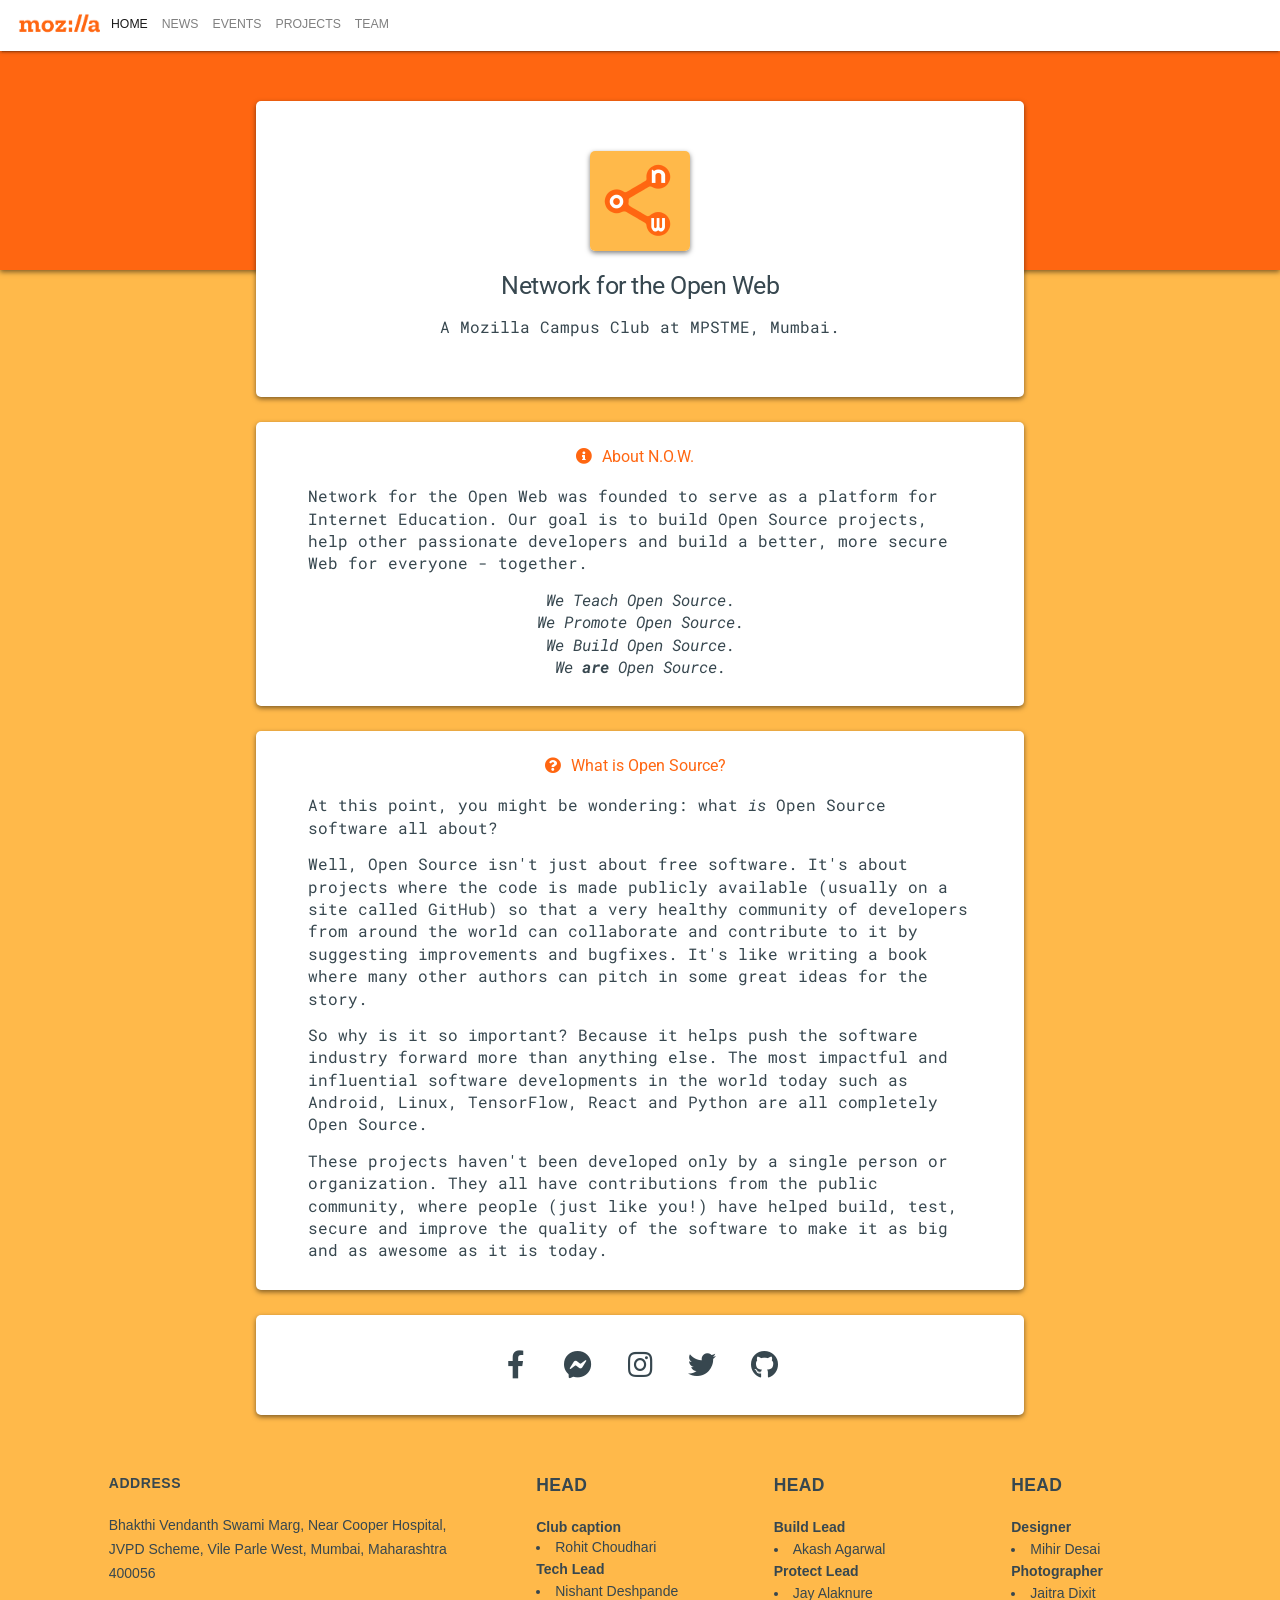
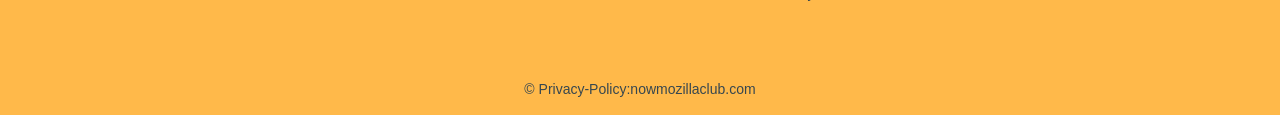
==== commit d928a302: "Revert "Deleted everything" This reverts commit d955a85b3ef92de40b41dda0bcc5e484b904a735." ====
--- a/index.html
+++ b/index.html
@@ -10,22 +10,22 @@
 
     <link rel="shortcut icon" type="image/png" href="./img/favicon.ico" />
 
-    <link href="./css/style.css" rel="stylesheet" type="text/css">
-    <link href="./css/material-design-lite.css" rel="stylesheet" type="text/css">
-    <link href="./css/bootstrap-material-design.css" rel="stylesheet" type="text/css">
+    <link href="css/style.css" rel="stylesheet" type="text/css">
+    <link href="css/material.css" rel="stylesheet" type="text/css">
+    <link href="css/bootstrap-material-design.css" rel="stylesheet" type="text/css">
     <link href="https://fonts.googleapis.com/css?family=Roboto|Roboto+Mono" rel="stylesheet">
     <link rel="stylesheet" href="https://use.fontawesome.com/releases/v5.5.0/css/all.css" integrity="sha384-B4dIYHKNBt8Bc12p+WXckhzcICo0wtJAoU8YZTY5qE0Id1GSseTk6S+L3BlXeVIU" crossorigin="anonymous">
-    <script src="./js/bootstrap-material-design.min.js"></script>
 
     <script src="https://ajax.googleapis.com/ajax/libs/jquery/3.3.1/jquery.min.js"></script>
     <script src="./js/bootstrap-material-design.js"></script>
+    <script src="./js/bootstrap-material-design.min.js"></script>
 </head>
 
 <body>
     <div id="bg"></div>
 
     <nav class="navbar navbar-expand-lg navbar-light bg-light sticky-top">
-        <a href="index.html"><img src="./img/mozilla.png" width="90" height="26" alt="Mozilla"></a>
+        <a href="index.html"><img src="./img/mozilla 03.png" width="90" height="26" alt="Mozilla"></a>
         <button class="navbar-toggler" type="button" data-toggle="collapse" data-target="#navbarNavAltMarkup" aria-controls="navbarNavAltMarkup" aria-expanded="false" aria-label="Toggle navigation">
             <span class="navbar-toggler-icon"></span>
         </button>
@@ -48,7 +48,7 @@
                     <li>
                         <a class="dropdown-toggle" data-toggle="dropdown" href="./team.html">Team<span class="caret"></span></a>
                     </li>
-
+                    </li>
                 </ul>
 
                 <a class="nav-item nav-link active" href="./index.html">Home<span class="sr-only">(current)</span></a>
@@ -61,7 +61,7 @@
     </nav>
 
     <div id="title_card" class="card">
-        <div><img id="photo" src="./img/now-square.png" alt="N.O.W." /></div>
+        <div><img id="photo" src="./img/now_logo-square.png" alt="N.O.W." /></div>
         <h1 id="name">Network for the Open Web</h1>
         <h2 id="description">A <a href="https://campus.mozilla.community/" target="_blank">Mozilla Campus Club</a> at <a href="http://engineering.nmims.edu/" target="_blank">MPSTME, Mumbai</a>.</h2>
     </div>
@@ -71,8 +71,9 @@
             <div class="title"><span style="font-size: 1em"><i class="fas fa-info-circle"></i>About N.O.W.</span></div>
             <div class="content">
                 <section class="element">
-                    <div class="info">Network for the Open Web was founded to bring like-minded tech enthusiasts & programmers together in a committee. Our goal is to build Open Source projects, help other passionate developers and create a better,
-                        more fun platform for everyone - together.</div>
+                    <div class="info">Network for the Open Web was founded to serve as a platform for Internet Education. Our goal is to build Open Source projects, help other passionate developers and build a better, more secure Web for
+                        everyone -
+                        together.</div>
                     <p></p>
                     <div class="info" id="slogan">We Teach Open Source.<br>We Promote Open Source.<br>We Build Open Source.<br>We <b>are</b> Open Source.</div>
                 </section>
@@ -87,8 +88,7 @@
                 <section class="element">
                     <div class="info">At this point, you might be wondering: what <i>is</i> Open Source software all about?</div>
                     <p></p>
-                    <div class="info">Well, Open Source isn't just about free software. It's about projects where the code is made publicly available (usually on a site called GitHub) so that a very healthy community of developers from around the
-                        world can collaborate and contribute to it by suggesting improvements and bugfixes. It's like writing a book where many other authors can pitch in some great ideas for the story.</div>
+                    <div class="info">Well, Open Source isn't just about free software. It's about projects where the code is made publicly available (usually on a site called GitHub) so that a very healthy community of developers from around the world can collaborate and contribute to it by suggesting improvements and bugfixes. It's like writing a book where many other authors can pitch in some great ideas for the story.</div>
                     <p></p>
                     <div class="info">So why is it so important? Because it helps push the software industry forward more than anything else. The most impactful and influential software developments in the world
                         today such as Android, Linux, TensorFlow, React and Python are all completely Open
@@ -113,6 +113,10 @@
                 </li>
 
                 <li>
+                    <a href="https://www.messenger.com/t/nowmozillaclub/" target="_blank"><i class="fab fa-facebook-messenger"></i></a>
+                </li>
+
+                <li>
                     <a href="https://www.instagram.com/nowmozillaclub/" target="_blank"><i class="fab fa-instagram"></i></a>
                 </li>
 
@@ -121,21 +125,107 @@
                 </li>
 
                 <li>
-                    <a href="https://chat.whatsapp.com/EH4xPASr5aqG9HJvwqlnXz" target="_blank"><i class="fab fa-whatsapp"></i></a>
-                </li>
-
-                <li>
                     <a href="https://github.com/nowmozillaclub/" target="_blank"><i class="fab fa-github"></i></a>
                 </li>
             </ul>
-            <a href="./privacy.html">
-                <button class="mdl-button mdl-js-button mdl-js-ripple-effect">Privacy Policy</button>
-            </a>
-            <p></p>
+
         </center>
 
     </div>
-
+    
+    <!-- Footer -->
+    <!-- Footer -->
+<footer class="page-footer font-small stylish-color-dark pt-4">
+
+    <!-- Footer Links -->
+    <div class="container text-center text-md-left">
+
+      <!-- Grid row -->
+      <div class="row">
+
+        <!-- Grid column -->
+        <div class="col-md-4 mx-auto">
+
+          <!-- Content -->
+          <h6 class="font-weight-bold text-uppercase mt-3 mb-4">Address</h6>
+          <p>Bhakthi Vendanth Swami Marg, Near Cooper Hospital, JVPD Scheme, Vile Parle West, Mumbai, Maharashtra 400056</p>
+                                                   
+
+        </div>
+        <!-- Grid column -->
+
+        <hr class="clearfix w-100 d-md-none">
+
+        <!-- Grid column -->
+        <div class="col-md-2 mx-auto">
+
+          <!-- Links -->
+          <h5 class="font-weight-bold text-uppercase mt-3 mb-4">Head</h5>
+
+          
+            <b>Club caption</b> 
+                      <li><a href="https://github.com/InfernapeXavier"</a>Rohit Choudhari</li>
+          <b>Tech Lead</b>          <li><a href="https://github.com/nishantde"</a>Nishant Deshpande</li>
+          
+          
+
+
+        </div>
+        <!-- Grid column -->
+
+        <hr class="clearfix w-100 d-md-none">
+
+        <!-- Grid column -->
+        <div class="col-md-2 mx-auto">
+
+          <!-- Links -->
+          <h5 class="font-weight-bold text-uppercase mt-3 mb-4">Head</h5>
+
+          
+            
+                <b>Build Lead</b>              <li><a href="https://github.com/akash20995"</a>Akash Agarwal</li>
+                <b>Protect Lead</b>                  <li><a href="https://github.com/orgs/nowmozillaclub/people"</a>Jay Alaknure</li>
+
+        </div>
+        <!-- Grid column -->
+
+        <hr class="clearfix w-100 d-md-none">
+
+        <!-- Grid column -->
+        <div class="col-md-2 mx-auto">
+
+          <!-- Links -->
+          <h5 class="font-weight-bold text-uppercase mt-3 mb-4">Head</h5>
+
+          
+          <b>Designer</b>                      <li><a href="https://github.com/mihirdesai"</a>Mihir Desai</li>
+          <b>Photographer</b>                          <li><a href="https://github.com/jaitradixit"</a>Jaitra Dixit</li>
+  
+
+        </div>
+        <!-- Grid column -->
+
+      </div>
+      <!-- Grid row -->
+
+    </div>
+    <!-- Footer Links -->
+
+    
+
+    <!-- Social buttons -->
+    
+    <!-- Social buttons -->
+
+    <!-- Copyright -->
+    <div class="footer-copyright text-center py-3"><a href="privacy-policy.htm"</a>© Privacy-Policy:
+      <a href="index.html"> nowmozillaclub.com</a>
+    </div>
+    <!-- Copyright -->
+
+</footer>
+<!-- Footer -->
+  <!-- Footer -->
 </body>
 
 </html>
--- a/css/material.css
+++ b/css/material.css
@@ -0,0 +1,11476 @@
+/**
+ * material-design-lite - Material Design Components in CSS, JS and HTML
+ * @version v1.3.0
+ * @license Apache-2.0
+ * @copyright 2015 Google, Inc.
+ * @link https://github.com/google/material-design-lite
+ */
+@charset "UTF-8";
+/**
+ * Copyright 2015 Google Inc. All Rights Reserved.
+ *
+ * Licensed under the Apache License, Version 2.0 (the "License");
+ * you may not use this file except in compliance with the License.
+ * You may obtain a copy of the License at
+ *
+ *      http://www.apache.org/licenses/LICENSE-2.0
+ *
+ * Unless required by applicable law or agreed to in writing, software
+ * distributed under the License is distributed on an "AS IS" BASIS,
+ * WITHOUT WARRANTIES OR CONDITIONS OF ANY KIND, either express or implied.
+ * See the License for the specific language governing permissions and
+ * limitations under the License.
+ */
+/* Material Design Lite */
+/**
+ * Copyright 2015 Google Inc. All Rights Reserved.
+ *
+ * Licensed under the Apache License, Version 2.0 (the "License");
+ * you may not use this file except in compliance with the License.
+ * You may obtain a copy of the License at
+ *
+ *      http://www.apache.org/licenses/LICENSE-2.0
+ *
+ * Unless required by applicable law or agreed to in writing, software
+ * distributed under the License is distributed on an "AS IS" BASIS,
+ * WITHOUT WARRANTIES OR CONDITIONS OF ANY KIND, either express or implied.
+ * See the License for the specific language governing permissions and
+ * limitations under the License.
+ */
+/*------------------------------------*    $CONTENTS
+\*------------------------------------*/
+/**
+ * STYLE GUIDE VARIABLES------------------Declarations of Sass variables
+ * -----Typography
+ * -----Colors
+ * -----Textfield
+ * -----Switch
+ * -----Spinner
+ * -----Radio
+ * -----Menu
+ * -----List
+ * -----Layout
+ * -----Icon toggles
+ * -----Footer
+ * -----Column
+ * -----Checkbox
+ * -----Card
+ * -----Button
+ * -----Animation
+ * -----Progress
+ * -----Badge
+ * -----Shadows
+ * -----Grid
+ * -----Data table
+ * -----Dialog
+ * -----Snackbar
+ * -----Tooltip
+ * -----Chip
+ *
+ * Even though all variables have the `!default` directive, most of them
+ * should not be changed as they are dependent one another. This can cause
+ * visual distortions (like alignment issues) that are hard to track down
+ * and fix.
+ */
+/* ==========  TYPOGRAPHY  ========== */
+/* We're splitting fonts into "preferred" and "performance" in order to optimize
+   page loading. For important text, such as the body, we want it to load
+   immediately and not wait for the web font load, whereas for other sections,
+   such as headers and titles, we're OK with things taking a bit longer to load.
+   We do have some optional classes and parameters in the mixins, in case you
+   definitely want to make sure you're using the preferred font and don't mind
+   the performance hit.
+   We should be able to improve on this once CSS Font Loading L3 becomes more
+   widely available.
+*/
+/* ==========  COLORS  ========== */
+/**
+*
+* Material design color palettes.
+* @see http://www.google.com/design/spec/style/color.html
+*
+**/
+/**
+ * Copyright 2015 Google Inc. All Rights Reserved.
+ *
+ * Licensed under the Apache License, Version 2.0 (the "License");
+ * you may not use this file except in compliance with the License.
+ * You may obtain a copy of the License at
+ *
+ *      http://www.apache.org/licenses/LICENSE-2.0
+ *
+ * Unless required by applicable law or agreed to in writing, software
+ * distributed under the License is distributed on an "AS IS" BASIS,
+ * WITHOUT WARRANTIES OR CONDITIONS OF ANY KIND, either express or implied.
+ * See the License for the specific language governing permissions and
+ * limitations under the License.
+ */
+/* ==========  Color Palettes  ========== */
+/* colors.scss */
+/**
+ * Copyright 2015 Google Inc. All Rights Reserved.
+ *
+ * Licensed under the Apache License, Version 2.0 (the "License");
+ * you may not use this file except in compliance with the License.
+ * You may obtain a copy of the License at
+ *
+ *      http://www.apache.org/licenses/LICENSE-2.0
+ *
+ * Unless required by applicable law or agreed to in writing, software
+ * distributed under the License is distributed on an "AS IS" BASIS,
+ * WITHOUT WARRANTIES OR CONDITIONS OF ANY KIND, either express or implied.
+ * See the License for the specific language governing permissions and
+ * limitations under the License.
+ */
+/* ==========  IMAGES  ========== */
+/* ==========  Color & Themes  ========== */
+/* ==========  Typography  ========== */
+/* ==========  Components  ========== */
+/* ==========  Standard Buttons  ========== */
+/* ==========  Icon Toggles  ========== */
+/* ==========  Radio Buttons  ========== */
+/* ==========  Ripple effect  ========== */
+/* ==========  Layout  ========== */
+/* ==========  Content Tabs  ========== */
+/* ==========  Checkboxes  ========== */
+/* ==========  Switches  ========== */
+/* ==========  Spinner  ========== */
+/* ==========  Text fields  ========== */
+/* ==========  Card  ========== */
+/* ==========  Sliders ========== */
+/* ========== Progress ========== */
+/* ==========  List ========== */
+/* ==========  Item ========== */
+/* ==========  Dropdown menu ========== */
+/* ==========  Tooltips  ========== */
+/* ==========  Footer  ========== */
+/* TEXTFIELD */
+/* SWITCH */
+/* SPINNER */
+/* RADIO */
+/* MENU */
+/* LIST */
+/* LAYOUT */
+/* ICON TOGGLE */
+/* FOOTER */
+/*mega-footer*/
+/*mini-footer*/
+/* CHECKBOX */
+/* CARD */
+/* Card dimensions */
+/* Cover image */
+/* BUTTON */
+/**
+ *
+ * Dimensions
+ *
+ */
+/* ANIMATION */
+/* PROGRESS */
+/* BADGE */
+/* SHADOWS */
+/* GRID */
+/* DATA TABLE */
+/* DIALOG */
+/* SNACKBAR */
+/* TOOLTIP */
+/* CHIP */
+/**
+ * Copyright 2015 Google Inc. All Rights Reserved.
+ *
+ * Licensed under the Apache License, Version 2.0 (the "License");
+ * you may not use this file except in compliance with the License.
+ * You may obtain a copy of the License at
+ *
+ *      http://www.apache.org/licenses/LICENSE-2.0
+ *
+ * Unless required by applicable law or agreed to in writing, software
+ * distributed under the License is distributed on an "AS IS" BASIS,
+ * WITHOUT WARRANTIES OR CONDITIONS OF ANY KIND, either express or implied.
+ * See the License for the specific language governing permissions and
+ * limitations under the License.
+ */
+/* Typography */
+/* Shadows */
+/* Animations */
+/* Dialog */
+/**
+ * Copyright 2015 Google Inc. All Rights Reserved.
+ *
+ * Licensed under the Apache License, Version 2.0 (the "License");
+ * you may not use this file except in compliance with the License.
+ * You may obtain a copy of the License at
+ *
+ *      http://www.apache.org/licenses/LICENSE-2.0
+ *
+ * Unless required by applicable law or agreed to in writing, software
+ * distributed under the License is distributed on an "AS IS" BASIS,
+ * WITHOUT WARRANTIES OR CONDITIONS OF ANY KIND, either express or implied.
+ * See the License for the specific language governing permissions and
+ * limitations under the License.
+ */
+/**
+ * Copyright 2015 Google Inc. All Rights Reserved.
+ *
+ * Licensed under the Apache License, Version 2.0 (the "License");
+ * you may not use this file except in compliance with the License.
+ * You may obtain a copy of the License at
+ *
+ *      http://www.apache.org/licenses/LICENSE-2.0
+ *
+ * Unless required by applicable law or agreed to in writing, software
+ * distributed under the License is distributed on an "AS IS" BASIS,
+ * WITHOUT WARRANTIES OR CONDITIONS OF ANY KIND, either express or implied.
+ * See the License for the specific language governing permissions and
+ * limitations under the License.
+ */
+/**
+ * Copyright 2015 Google Inc. All Rights Reserved.
+ *
+ * Licensed under the Apache License, Version 2.0 (the "License");
+ * you may not use this file except in compliance with the License.
+ * You may obtain a copy of the License at
+ *
+ *      http://www.apache.org/licenses/LICENSE-2.0
+ *
+ * Unless required by applicable law or agreed to in writing, software
+ * distributed under the License is distributed on an "AS IS" BASIS,
+ * WITHOUT WARRANTIES OR CONDITIONS OF ANY KIND, either express or implied.
+ * See the License for the specific language governing permissions and
+ * limitations under the License.
+ */
+/*------------------------------------*    $CONTENTS
+\*------------------------------------*/
+/**
+ * STYLE GUIDE VARIABLES------------------Declarations of Sass variables
+ * -----Typography
+ * -----Colors
+ * -----Textfield
+ * -----Switch
+ * -----Spinner
+ * -----Radio
+ * -----Menu
+ * -----List
+ * -----Layout
+ * -----Icon toggles
+ * -----Footer
+ * -----Column
+ * -----Checkbox
+ * -----Card
+ * -----Button
+ * -----Animation
+ * -----Progress
+ * -----Badge
+ * -----Shadows
+ * -----Grid
+ * -----Data table
+ * -----Dialog
+ * -----Snackbar
+ * -----Tooltip
+ * -----Chip
+ *
+ * Even though all variables have the `!default` directive, most of them
+ * should not be changed as they are dependent one another. This can cause
+ * visual distortions (like alignment issues) that are hard to track down
+ * and fix.
+ */
+/* ==========  TYPOGRAPHY  ========== */
+/* We're splitting fonts into "preferred" and "performance" in order to optimize
+   page loading. For important text, such as the body, we want it to load
+   immediately and not wait for the web font load, whereas for other sections,
+   such as headers and titles, we're OK with things taking a bit longer to load.
+   We do have some optional classes and parameters in the mixins, in case you
+   definitely want to make sure you're using the preferred font and don't mind
+   the performance hit.
+   We should be able to improve on this once CSS Font Loading L3 becomes more
+   widely available.
+*/
+/* ==========  COLORS  ========== */
+/**
+*
+* Material design color palettes.
+* @see http://www.google.com/design/spec/style/color.html
+*
+**/
+/**
+ * Copyright 2015 Google Inc. All Rights Reserved.
+ *
+ * Licensed under the Apache License, Version 2.0 (the "License");
+ * you may not use this file except in compliance with the License.
+ * You may obtain a copy of the License at
+ *
+ *      http://www.apache.org/licenses/LICENSE-2.0
+ *
+ * Unless required by applicable law or agreed to in writing, software
+ * distributed under the License is distributed on an "AS IS" BASIS,
+ * WITHOUT WARRANTIES OR CONDITIONS OF ANY KIND, either express or implied.
+ * See the License for the specific language governing permissions and
+ * limitations under the License.
+ */
+/* ==========  Color Palettes  ========== */
+/* colors.scss */
+/**
+ * Copyright 2015 Google Inc. All Rights Reserved.
+ *
+ * Licensed under the Apache License, Version 2.0 (the "License");
+ * you may not use this file except in compliance with the License.
+ * You may obtain a copy of the License at
+ *
+ *      http://www.apache.org/licenses/LICENSE-2.0
+ *
+ * Unless required by applicable law or agreed to in writing, software
+ * distributed under the License is distributed on an "AS IS" BASIS,
+ * WITHOUT WARRANTIES OR CONDITIONS OF ANY KIND, either express or implied.
+ * See the License for the specific language governing permissions and
+ * limitations under the License.
+ */
+/* ==========  IMAGES  ========== */
+/* ==========  Color & Themes  ========== */
+/* ==========  Typography  ========== */
+/* ==========  Components  ========== */
+/* ==========  Standard Buttons  ========== */
+/* ==========  Icon Toggles  ========== */
+/* ==========  Radio Buttons  ========== */
+/* ==========  Ripple effect  ========== */
+/* ==========  Layout  ========== */
+/* ==========  Content Tabs  ========== */
+/* ==========  Checkboxes  ========== */
+/* ==========  Switches  ========== */
+/* ==========  Spinner  ========== */
+/* ==========  Text fields  ========== */
+/* ==========  Card  ========== */
+/* ==========  Sliders ========== */
+/* ========== Progress ========== */
+/* ==========  List ========== */
+/* ==========  Item ========== */
+/* ==========  Dropdown menu ========== */
+/* ==========  Tooltips  ========== */
+/* ==========  Footer  ========== */
+/* TEXTFIELD */
+/* SWITCH */
+/* SPINNER */
+/* RADIO */
+/* MENU */
+/* LIST */
+/* LAYOUT */
+/* ICON TOGGLE */
+/* FOOTER */
+/*mega-footer*/
+/*mini-footer*/
+/* CHECKBOX */
+/* CARD */
+/* Card dimensions */
+/* Cover image */
+/* BUTTON */
+/**
+ *
+ * Dimensions
+ *
+ */
+/* ANIMATION */
+/* PROGRESS */
+/* BADGE */
+/* SHADOWS */
+/* GRID */
+/* DATA TABLE */
+/* DIALOG */
+/* SNACKBAR */
+/* TOOLTIP */
+/* CHIP */
+/*
+ * What follows is the result of much research on cross-browser styling.
+ * Credit left inline and big thanks to Nicolas Gallagher, Jonathan Neal,
+ * Kroc Camen, and the H5BP dev community and team.
+ */
+/* ==========================================================================
+   Base styles: opinionated defaults
+   ========================================================================== */
+html {
+  color: rgba(0,0,0, 0.87);
+  font-size: 1em;
+  line-height: 1.4; }
+
+/*
+ * Remove text-shadow in selection highlight:
+ * https://twitter.com/miketaylr/status/12228805301
+ *
+ * These selection rule sets have to be separate.
+ * Customize the background color to match your design.
+ */
+::-moz-selection {
+  background: #b3d4fc;
+  text-shadow: none; }
+::selection {
+  background: #b3d4fc;
+  text-shadow: none; }
+
+/*
+ * A better looking default horizontal rule
+ */
+hr {
+  display: block;
+  height: 1px;
+  border: 0;
+  border-top: 1px solid #ccc;
+  margin: 1em 0;
+  padding: 0; }
+
+/*
+ * Remove the gap between audio, canvas, iframes,
+ * images, videos and the bottom of their containers:
+ * https://github.com/h5bp/html5-boilerplate/issues/440
+ */
+audio,
+canvas,
+iframe,
+img,
+svg,
+video {
+  vertical-align: middle; }
+
+/*
+ * Remove default fieldset styles.
+ */
+fieldset {
+  border: 0;
+  margin: 0;
+  padding: 0; }
+
+/*
+ * Allow only vertical resizing of textareas.
+ */
+textarea {
+  resize: vertical; }
+
+/* ==========================================================================
+   Browser Upgrade Prompt
+   ========================================================================== */
+.browserupgrade {
+  margin: 0.2em 0;
+  background: #ccc;
+  color: #000;
+  padding: 0.2em 0; }
+
+/* ==========================================================================
+   Author's custom styles
+   ========================================================================== */
+/* ==========================================================================
+   Helper classes
+   ========================================================================== */
+/*
+ * Hide visually and from screen readers:
+ */
+.hidden {
+  display: none !important; }
+
+/*
+ * Hide only visually, but have it available for screen readers:
+ * http://snook.ca/archives/html_and_css/hiding-content-for-accessibility
+ */
+.visuallyhidden {
+  border: 0;
+  clip: rect(0 0 0 0);
+  height: 1px;
+  margin: -1px;
+  overflow: hidden;
+  padding: 0;
+  position: absolute;
+  width: 1px; }
+
+/*
+ * Extends the .visuallyhidden class to allow the element
+ * to be focusable when navigated to via the keyboard:
+ * https://www.drupal.org/node/897638
+ */
+.visuallyhidden.focusable:active,
+.visuallyhidden.focusable:focus {
+  clip: auto;
+  height: auto;
+  margin: 0;
+  overflow: visible;
+  position: static;
+  width: auto; }
+
+/*
+ * Hide visually and from screen readers, but maintain layout
+ */
+.invisible {
+  visibility: hidden; }
+
+/*
+ * Clearfix: contain floats
+ *
+ * For modern browsers
+ * 1. The space content is one way to avoid an Opera bug when the
+ *    `contenteditable` attribute is included anywhere else in the document.
+ *    Otherwise it causes space to appear at the top and bottom of elements
+ *    that receive the `clearfix` class.
+ * 2. The use of `table` rather than `block` is only necessary if using
+ *    `:before` to contain the top-margins of child elements.
+ */
+.clearfix:before,
+.clearfix:after {
+  content: " ";
+  /* 1 */
+  display: table;
+  /* 2 */ }
+
+.clearfix:after {
+  clear: both; }
+
+/* ==========================================================================
+   EXAMPLE Media Queries for Responsive Design.
+   These examples override the primary ('mobile first') styles.
+   Modify as content requires.
+   ========================================================================== */
+@media only screen and (min-width: 35em) {
+  /* Style adjustments for viewports that meet the condition */ }
+
+@media print, (-webkit-min-device-pixel-ratio: 1.25), (min-resolution: 1.25dppx), (min-resolution: 120dpi) {
+  /* Style adjustments for high resolution devices */ }
+
+/* ==========================================================================
+   Print styles.
+   Inlined to avoid the additional HTTP request:
+   http://www.phpied.com/delay-loading-your-print-css/
+   ========================================================================== */
+@media print {
+  *,
+  *:before,
+  *:after,
+  *:first-letter {
+    background: transparent !important;
+    color: #000 !important;
+    /* Black prints faster: http://www.sanbeiji.com/archives/953 */
+    box-shadow: none !important; }
+  a,
+  a:visited {
+    text-decoration: underline; }
+  a[href]:after {
+    content: " (" attr(href) ")"; }
+  abbr[title]:after {
+    content: " (" attr(title) ")"; }
+  /*
+     * Don't show links that are fragment identifiers,
+     * or use the `javascript:` pseudo protocol
+     */
+  a[href^="#"]:after,
+  a[href^="javascript:"]:after {
+    content: ""; }
+  pre,
+  blockquote {
+    border: 1px solid #999;
+    page-break-inside: avoid; }
+  /*
+     * Printing Tables:
+     * http://css-discuss.incutio.com/wiki/Printing_Tables
+     */
+  thead {
+    display: table-header-group; }
+  tr,
+  img {
+    page-break-inside: avoid; }
+  img {
+    max-width: 100% !important; }
+  p,
+  h2,
+  h3 {
+    orphans: 3;
+    widows: 3; }
+  h2,
+  h3 {
+    page-break-after: avoid; } }
+
+/**
+ * Copyright 2015 Google Inc. All Rights Reserved.
+ *
+ * Licensed under the Apache License, Version 2.0 (the "License");
+ * you may not use this file except in compliance with the License.
+ * You may obtain a copy of the License at
+ *
+ *      http://www.apache.org/licenses/LICENSE-2.0
+ *
+ * Unless required by applicable law or agreed to in writing, software
+ * distributed under the License is distributed on an "AS IS" BASIS,
+ * WITHOUT WARRANTIES OR CONDITIONS OF ANY KIND, either express or implied.
+ * See the License for the specific language governing permissions and
+ * limitations under the License.
+ */
+/* Remove the unwanted box around FAB buttons */
+/* More info: http://goo.gl/IPwKi */
+a, .mdl-accordion, .mdl-button, .mdl-card, .mdl-checkbox, .mdl-dropdown-menu,
+.mdl-icon-toggle, .mdl-item, .mdl-radio, .mdl-slider, .mdl-switch, .mdl-tabs__tab {
+  -webkit-tap-highlight-color: transparent;
+  -webkit-tap-highlight-color: rgba(255, 255, 255, 0); }
+
+/*
+ * Make html take up the entire screen
+ * Then set touch-action to avoid touch delay on mobile IE
+ */
+html {
+  width: 100%;
+  height: 100%;
+  -ms-touch-action: manipulation;
+  touch-action: manipulation; }
+
+/*
+* Make body take up the entire screen
+* Remove body margin so layout containers don't cause extra overflow.
+*/
+body {
+  width: 100%;
+  min-height: 100%;
+  margin: 0; }
+
+/*
+ * Main display reset for IE support.
+ * Source: http://weblog.west-wind.com/posts/2015/Jan/12/main-HTML5-Tag-not-working-in-Internet-Explorer-91011
+ */
+main {
+  display: block; }
+
+/*
+* Apply no display to elements with the hidden attribute.
+* IE 9 and 10 support.
+*/
+*[hidden] {
+  display: none !important; }
+
+/**
+ * Copyright 2015 Google Inc. All Rights Reserved.
+ *
+ * Licensed under the Apache License, Version 2.0 (the "License");
+ * you may not use this file except in compliance with the License.
+ * You may obtain a copy of the License at
+ *
+ *      http://www.apache.org/licenses/LICENSE-2.0
+ *
+ * Unless required by applicable law or agreed to in writing, software
+ * distributed under the License is distributed on an "AS IS" BASIS,
+ * WITHOUT WARRANTIES OR CONDITIONS OF ANY KIND, either express or implied.
+ * See the License for the specific language governing permissions and
+ * limitations under the License.
+ */
+/**
+ * Copyright 2015 Google Inc. All Rights Reserved.
+ *
+ * Licensed under the Apache License, Version 2.0 (the "License");
+ * you may not use this file except in compliance with the License.
+ * You may obtain a copy of the License at
+ *
+ *      http://www.apache.org/licenses/LICENSE-2.0
+ *
+ * Unless required by applicable law or agreed to in writing, software
+ * distributed under the License is distributed on an "AS IS" BASIS,
+ * WITHOUT WARRANTIES OR CONDITIONS OF ANY KIND, either express or implied.
+ * See the License for the specific language governing permissions and
+ * limitations under the License.
+ */
+/*------------------------------------*    $CONTENTS
+\*------------------------------------*/
+/**
+ * STYLE GUIDE VARIABLES------------------Declarations of Sass variables
+ * -----Typography
+ * -----Colors
+ * -----Textfield
+ * -----Switch
+ * -----Spinner
+ * -----Radio
+ * -----Menu
+ * -----List
+ * -----Layout
+ * -----Icon toggles
+ * -----Footer
+ * -----Column
+ * -----Checkbox
+ * -----Card
+ * -----Button
+ * -----Animation
+ * -----Progress
+ * -----Badge
+ * -----Shadows
+ * -----Grid
+ * -----Data table
+ * -----Dialog
+ * -----Snackbar
+ * -----Tooltip
+ * -----Chip
+ *
+ * Even though all variables have the `!default` directive, most of them
+ * should not be changed as they are dependent one another. This can cause
+ * visual distortions (like alignment issues) that are hard to track down
+ * and fix.
+ */
+/* ==========  TYPOGRAPHY  ========== */
+/* We're splitting fonts into "preferred" and "performance" in order to optimize
+   page loading. For important text, such as the body, we want it to load
+   immediately and not wait for the web font load, whereas for other sections,
+   such as headers and titles, we're OK with things taking a bit longer to load.
+   We do have some optional classes and parameters in the mixins, in case you
+   definitely want to make sure you're using the preferred font and don't mind
+   the performance hit.
+   We should be able to improve on this once CSS Font Loading L3 becomes more
+   widely available.
+*/
+/* ==========  COLORS  ========== */
+/**
+*
+* Material design color palettes.
+* @see http://www.google.com/design/spec/style/color.html
+*
+**/
+/**
+ * Copyright 2015 Google Inc. All Rights Reserved.
+ *
+ * Licensed under the Apache License, Version 2.0 (the "License");
+ * you may not use this file except in compliance with the License.
+ * You may obtain a copy of the License at
+ *
+ *      http://www.apache.org/licenses/LICENSE-2.0
+ *
+ * Unless required by applicable law or agreed to in writing, software
+ * distributed under the License is distributed on an "AS IS" BASIS,
+ * WITHOUT WARRANTIES OR CONDITIONS OF ANY KIND, either express or implied.
+ * See the License for the specific language governing permissions and
+ * limitations under the License.
+ */
+/* ==========  Color Palettes  ========== */
+/* colors.scss */
+/**
+ * Copyright 2015 Google Inc. All Rights Reserved.
+ *
+ * Licensed under the Apache License, Version 2.0 (the "License");
+ * you may not use this file except in compliance with the License.
+ * You may obtain a copy of the License at
+ *
+ *      http://www.apache.org/licenses/LICENSE-2.0
+ *
+ * Unless required by applicable law or agreed to in writing, software
+ * distributed under the License is distributed on an "AS IS" BASIS,
+ * WITHOUT WARRANTIES OR CONDITIONS OF ANY KIND, either express or implied.
+ * See the License for the specific language governing permissions and
+ * limitations under the License.
+ */
+/* ==========  IMAGES  ========== */
+/* ==========  Color & Themes  ========== */
+/* ==========  Typography  ========== */
+/* ==========  Components  ========== */
+/* ==========  Standard Buttons  ========== */
+/* ==========  Icon Toggles  ========== */
+/* ==========  Radio Buttons  ========== */
+/* ==========  Ripple effect  ========== */
+/* ==========  Layout  ========== */
+/* ==========  Content Tabs  ========== */
+/* ==========  Checkboxes  ========== */
+/* ==========  Switches  ========== */
+/* ==========  Spinner  ========== */
+/* ==========  Text fields  ========== */
+/* ==========  Card  ========== */
+/* ==========  Sliders ========== */
+/* ========== Progress ========== */
+/* ==========  List ========== */
+/* ==========  Item ========== */
+/* ==========  Dropdown menu ========== */
+/* ==========  Tooltips  ========== */
+/* ==========  Footer  ========== */
+/* TEXTFIELD */
+/* SWITCH */
+/* SPINNER */
+/* RADIO */
+/* MENU */
+/* LIST */
+/* LAYOUT */
+/* ICON TOGGLE */
+/* FOOTER */
+/*mega-footer*/
+/*mini-footer*/
+/* CHECKBOX */
+/* CARD */
+/* Card dimensions */
+/* Cover image */
+/* BUTTON */
+/**
+ *
+ * Dimensions
+ *
+ */
+/* ANIMATION */
+/* PROGRESS */
+/* BADGE */
+/* SHADOWS */
+/* GRID */
+/* DATA TABLE */
+/* DIALOG */
+/* SNACKBAR */
+/* TOOLTIP */
+/* CHIP */
+/**
+ * Copyright 2015 Google Inc. All Rights Reserved.
+ *
+ * Licensed under the Apache License, Version 2.0 (the "License");
+ * you may not use this file except in compliance with the License.
+ * You may obtain a copy of the License at
+ *
+ *      http://www.apache.org/licenses/LICENSE-2.0
+ *
+ * Unless required by applicable law or agreed to in writing, software
+ * distributed under the License is distributed on an "AS IS" BASIS,
+ * WITHOUT WARRANTIES OR CONDITIONS OF ANY KIND, either express or implied.
+ * See the License for the specific language governing permissions and
+ * limitations under the License.
+ */
+/* Typography */
+/* Shadows */
+/* Animations */
+/* Dialog */
+html, body {
+  font-family: "Helvetica", "Arial", sans-serif;
+  font-size: 14px;
+  font-weight: 400;
+  line-height: 20px; }
+
+h1, h2, h3, h4, h5, h6, p {
+  margin: 0;
+  padding: 0; }
+
+/**
+  * Styles for HTML elements
+  */
+h1 small, h2 small, h3 small, h4 small, h5 small, h6 small {
+  font-family: "Roboto", "Helvetica", "Arial", sans-serif;
+  font-size: 56px;
+  font-weight: 400;
+  line-height: 1.35;
+  letter-spacing: -0.02em;
+  opacity: 0.54;
+  font-size: 0.6em; }
+
+h1 {
+  font-family: "Roboto", "Helvetica", "Arial", sans-serif;
+  font-size: 56px;
+  font-weight: 400;
+  line-height: 1.35;
+  letter-spacing: -0.02em;
+  margin-top: 24px;
+  margin-bottom: 24px; }
+
+h2 {
+  font-family: "Roboto", "Helvetica", "Arial", sans-serif;
+  font-size: 45px;
+  font-weight: 400;
+  line-height: 48px;
+  margin-top: 24px;
+  margin-bottom: 24px; }
+
+h3 {
+  font-family: "Roboto", "Helvetica", "Arial", sans-serif;
+  font-size: 34px;
+  font-weight: 400;
+  line-height: 40px;
+  margin-top: 24px;
+  margin-bottom: 24px; }
+
+h4 {
+  font-family: "Roboto", "Helvetica", "Arial", sans-serif;
+  font-size: 24px;
+  font-weight: 400;
+  line-height: 32px;
+  -moz-osx-font-smoothing: grayscale;
+  margin-top: 24px;
+  margin-bottom: 16px; }
+
+h5 {
+  font-family: "Roboto", "Helvetica", "Arial", sans-serif;
+  font-size: 20px;
+  font-weight: 500;
+  line-height: 1;
+  letter-spacing: 0.02em;
+  margin-top: 24px;
+  margin-bottom: 16px; }
+
+h6 {
+  font-family: "Roboto", "Helvetica", "Arial", sans-serif;
+  font-size: 16px;
+  font-weight: 400;
+  line-height: 24px;
+  letter-spacing: 0.04em;
+  margin-top: 24px;
+  margin-bottom: 16px; }
+
+p {
+  font-size: 14px;
+  font-weight: 400;
+  line-height: 24px;
+  letter-spacing: 0;
+  margin-bottom: 16px; }
+
+/* a {
+  color: rgb(255,64,129);
+  font-weight: 500; } */
+
+blockquote {
+  font-family: "Roboto", "Helvetica", "Arial", sans-serif;
+  position: relative;
+  font-size: 24px;
+  font-weight: 300;
+  font-style: italic;
+  line-height: 1.35;
+  letter-spacing: 0.08em; }
+  blockquote:before {
+    position: absolute;
+    left: -0.5em;
+    content: '“'; }
+  blockquote:after {
+    content: '”';
+    margin-left: -0.05em; }
+
+mark {
+  background-color: #f4ff81; }
+
+dt {
+  font-weight: 700; }
+
+address {
+  font-size: 12px;
+  font-weight: 400;
+  line-height: 1;
+  letter-spacing: 0;
+  font-style: normal; }
+
+ul, ol {
+  font-size: 14px;
+  font-weight: 400;
+  line-height: 24px;
+  letter-spacing: 0; }
+
+/**
+ * Class Name Styles
+ */
+.mdl-typography--display-4 {
+  font-family: "Roboto", "Helvetica", "Arial", sans-serif;
+  font-size: 112px;
+  font-weight: 300;
+  line-height: 1;
+  letter-spacing: -0.04em; }
+
+.mdl-typography--display-4-color-contrast {
+  font-family: "Roboto", "Helvetica", "Arial", sans-serif;
+  font-size: 112px;
+  font-weight: 300;
+  line-height: 1;
+  letter-spacing: -0.04em;
+  opacity: 0.54; }
+
+.mdl-typography--display-3 {
+  font-family: "Roboto", "Helvetica", "Arial", sans-serif;
+  font-size: 56px;
+  font-weight: 400;
+  line-height: 1.35;
+  letter-spacing: -0.02em; }
+
+.mdl-typography--display-3-color-contrast {
+  font-family: "Roboto", "Helvetica", "Arial", sans-serif;
+  font-size: 56px;
+  font-weight: 400;
+  line-height: 1.35;
+  letter-spacing: -0.02em;
+  opacity: 0.54; }
+
+.mdl-typography--display-2 {
+  font-family: "Roboto", "Helvetica", "Arial", sans-serif;
+  font-size: 45px;
+  font-weight: 400;
+  line-height: 48px; }
+
+.mdl-typography--display-2-color-contrast {
+  font-family: "Roboto", "Helvetica", "Arial", sans-serif;
+  font-size: 45px;
+  font-weight: 400;
+  line-height: 48px;
+  opacity: 0.54; }
+
+.mdl-typography--display-1 {
+  font-family: "Roboto", "Helvetica", "Arial", sans-serif;
+  font-size: 34px;
+  font-weight: 400;
+  line-height: 40px; }
+
+.mdl-typography--display-1-color-contrast {
+  font-family: "Roboto", "Helvetica", "Arial", sans-serif;
+  font-size: 34px;
+  font-weight: 400;
+  line-height: 40px;
+  opacity: 0.54; }
+
+.mdl-typography--headline {
+  font-family: "Roboto", "Helvetica", "Arial", sans-serif;
+  font-size: 24px;
+  font-weight: 400;
+  line-height: 32px;
+  -moz-osx-font-smoothing: grayscale; }
+
+.mdl-typography--headline-color-contrast {
+  font-family: "Roboto", "Helvetica", "Arial", sans-serif;
+  font-size: 24px;
+  font-weight: 400;
+  line-height: 32px;
+  -moz-osx-font-smoothing: grayscale;
+  opacity: 0.87; }
+
+.mdl-typography--title {
+  font-family: "Roboto", "Helvetica", "Arial", sans-serif;
+  font-size: 20px;
+  font-weight: 500;
+  line-height: 1;
+  letter-spacing: 0.02em; }
+
+.mdl-typography--title-color-contrast {
+  font-family: "Roboto", "Helvetica", "Arial", sans-serif;
+  font-size: 20px;
+  font-weight: 500;
+  line-height: 1;
+  letter-spacing: 0.02em;
+  opacity: 0.87; }
+
+.mdl-typography--subhead {
+  font-family: "Roboto", "Helvetica", "Arial", sans-serif;
+  font-size: 16px;
+  font-weight: 400;
+  line-height: 24px;
+  letter-spacing: 0.04em; }
+
+.mdl-typography--subhead-color-contrast {
+  font-family: "Roboto", "Helvetica", "Arial", sans-serif;
+  font-size: 16px;
+  font-weight: 400;
+  line-height: 24px;
+  letter-spacing: 0.04em;
+  opacity: 0.87; }
+
+.mdl-typography--body-2 {
+  font-size: 14px;
+  font-weight: bold;
+  line-height: 24px;
+  letter-spacing: 0; }
+
+.mdl-typography--body-2-color-contrast {
+  font-size: 14px;
+  font-weight: bold;
+  line-height: 24px;
+  letter-spacing: 0;
+  opacity: 0.87; }
+
+.mdl-typography--body-1 {
+  font-size: 14px;
+  font-weight: 400;
+  line-height: 24px;
+  letter-spacing: 0; }
+
+.mdl-typography--body-1-color-contrast {
+  font-size: 14px;
+  font-weight: 400;
+  line-height: 24px;
+  letter-spacing: 0;
+  opacity: 0.87; }
+
+.mdl-typography--body-2-force-preferred-font {
+  font-family: "Roboto", "Helvetica", "Arial", sans-serif;
+  font-size: 14px;
+  font-weight: 500;
+  line-height: 24px;
+  letter-spacing: 0; }
+
+.mdl-typography--body-2-force-preferred-font-color-contrast {
+  font-family: "Roboto", "Helvetica", "Arial", sans-serif;
+  font-size: 14px;
+  font-weight: 500;
+  line-height: 24px;
+  letter-spacing: 0;
+  opacity: 0.87; }
+
+.mdl-typography--body-1-force-preferred-font {
+  font-family: "Roboto", "Helvetica", "Arial", sans-serif;
+  font-size: 14px;
+  font-weight: 400;
+  line-height: 24px;
+  letter-spacing: 0; }
+
+.mdl-typography--body-1-force-preferred-font-color-contrast {
+  font-family: "Roboto", "Helvetica", "Arial", sans-serif;
+  font-size: 14px;
+  font-weight: 400;
+  line-height: 24px;
+  letter-spacing: 0;
+  opacity: 0.87; }
+
+.mdl-typography--caption {
+  font-size: 12px;
+  font-weight: 400;
+  line-height: 1;
+  letter-spacing: 0; }
+
+.mdl-typography--caption-force-preferred-font {
+  font-family: "Roboto", "Helvetica", "Arial", sans-serif;
+  font-size: 12px;
+  font-weight: 400;
+  line-height: 1;
+  letter-spacing: 0; }
+
+.mdl-typography--caption-color-contrast {
+  font-size: 12px;
+  font-weight: 400;
+  line-height: 1;
+  letter-spacing: 0;
+  opacity: 0.54; }
+
+.mdl-typography--caption-force-preferred-font-color-contrast {
+  font-family: "Roboto", "Helvetica", "Arial", sans-serif;
+  font-size: 12px;
+  font-weight: 400;
+  line-height: 1;
+  letter-spacing: 0;
+  opacity: 0.54; }
+
+.mdl-typography--menu {
+  font-family: "Roboto", "Helvetica", "Arial", sans-serif;
+  font-size: 14px;
+  font-weight: 500;
+  line-height: 1;
+  letter-spacing: 0; }
+
+.mdl-typography--menu-color-contrast {
+  font-family: "Roboto", "Helvetica", "Arial", sans-serif;
+  font-size: 14px;
+  font-weight: 500;
+  line-height: 1;
+  letter-spacing: 0;
+  opacity: 0.87; }
+
+.mdl-typography--button {
+  font-family: "Roboto", "Helvetica", "Arial", sans-serif;
+  font-size: 14px;
+  font-weight: 500;
+  text-transform: uppercase;
+  line-height: 1;
+  letter-spacing: 0; }
+
+.mdl-typography--button-color-contrast {
+  font-family: "Roboto", "Helvetica", "Arial", sans-serif;
+  font-size: 14px;
+  font-weight: 500;
+  text-transform: uppercase;
+  line-height: 1;
+  letter-spacing: 0;
+  opacity: 0.87; }
+
+.mdl-typography--text-left {
+  text-align: left; }
+
+.mdl-typography--text-right {
+  text-align: right; }
+
+.mdl-typography--text-center {
+  text-align: center; }
+
+.mdl-typography--text-justify {
+  text-align: justify; }
+
+.mdl-typography--text-nowrap {
+  white-space: nowrap; }
+
+.mdl-typography--text-lowercase {
+  text-transform: lowercase; }
+
+.mdl-typography--text-uppercase {
+  text-transform: uppercase; }
+
+.mdl-typography--text-capitalize {
+  text-transform: capitalize; }
+
+.mdl-typography--font-thin {
+  font-weight: 200 !important; }
+
+.mdl-typography--font-light {
+  font-weight: 300 !important; }
+
+.mdl-typography--font-regular {
+  font-weight: 400 !important; }
+
+.mdl-typography--font-medium {
+  font-weight: 500 !important; }
+
+.mdl-typography--font-bold {
+  font-weight: 700 !important; }
+
+.mdl-typography--font-black {
+  font-weight: 900 !important; }
+
+.material-icons {
+  font-family: 'Material Icons';
+  font-weight: normal;
+  font-style: normal;
+  font-size: 24px;
+  line-height: 1;
+  letter-spacing: normal;
+  text-transform: none;
+  display: inline-block;
+  word-wrap: normal;
+  -moz-font-feature-settings: 'liga';
+       font-feature-settings: 'liga';
+  -webkit-font-feature-settings: 'liga';
+  -webkit-font-smoothing: antialiased; }
+
+/**
+ * Copyright 2015 Google Inc. All Rights Reserved.
+ *
+ * Licensed under the Apache License, Version 2.0 (the "License");
+ * you may not use this file except in compliance with the License.
+ * You may obtain a copy of the License at
+ *
+ *      http://www.apache.org/licenses/LICENSE-2.0
+ *
+ * Unless required by applicable law or agreed to in writing, software
+ * distributed under the License is distributed on an "AS IS" BASIS,
+ * WITHOUT WARRANTIES OR CONDITIONS OF ANY KIND, either express or implied.
+ * See the License for the specific language governing permissions and
+ * limitations under the License.
+ */
+/**
+ * Copyright 2015 Google Inc. All Rights Reserved.
+ *
+ * Licensed under the Apache License, Version 2.0 (the "License");
+ * you may not use this file except in compliance with the License.
+ * You may obtain a copy of the License at
+ *
+ *      http://www.apache.org/licenses/LICENSE-2.0
+ *
+ * Unless required by applicable law or agreed to in writing, software
+ * distributed under the License is distributed on an "AS IS" BASIS,
+ * WITHOUT WARRANTIES OR CONDITIONS OF ANY KIND, either express or implied.
+ * See the License for the specific language governing permissions and
+ * limitations under the License.
+ */
+/*------------------------------------*    $CONTENTS
+\*------------------------------------*/
+/**
+ * STYLE GUIDE VARIABLES------------------Declarations of Sass variables
+ * -----Typography
+ * -----Colors
+ * -----Textfield
+ * -----Switch
+ * -----Spinner
+ * -----Radio
+ * -----Menu
+ * -----List
+ * -----Layout
+ * -----Icon toggles
+ * -----Footer
+ * -----Column
+ * -----Checkbox
+ * -----Card
+ * -----Button
+ * -----Animation
+ * -----Progress
+ * -----Badge
+ * -----Shadows
+ * -----Grid
+ * -----Data table
+ * -----Dialog
+ * -----Snackbar
+ * -----Tooltip
+ * -----Chip
+ *
+ * Even though all variables have the `!default` directive, most of them
+ * should not be changed as they are dependent one another. This can cause
+ * visual distortions (like alignment issues) that are hard to track down
+ * and fix.
+ */
+/* ==========  TYPOGRAPHY  ========== */
+/* We're splitting fonts into "preferred" and "performance" in order to optimize
+   page loading. For important text, such as the body, we want it to load
+   immediately and not wait for the web font load, whereas for other sections,
+   such as headers and titles, we're OK with things taking a bit longer to load.
+   We do have some optional classes and parameters in the mixins, in case you
+   definitely want to make sure you're using the preferred font and don't mind
+   the performance hit.
+   We should be able to improve on this once CSS Font Loading L3 becomes more
+   widely available.
+*/
+/* ==========  COLORS  ========== */
+/**
+*
+* Material design color palettes.
+* @see http://www.google.com/design/spec/style/color.html
+*
+**/
+/**
+ * Copyright 2015 Google Inc. All Rights Reserved.
+ *
+ * Licensed under the Apache License, Version 2.0 (the "License");
+ * you may not use this file except in compliance with the License.
+ * You may obtain a copy of the License at
+ *
+ *      http://www.apache.org/licenses/LICENSE-2.0
+ *
+ * Unless required by applicable law or agreed to in writing, software
+ * distributed under the License is distributed on an "AS IS" BASIS,
+ * WITHOUT WARRANTIES OR CONDITIONS OF ANY KIND, either express or implied.
+ * See the License for the specific language governing permissions and
+ * limitations under the License.
+ */
+/* ==========  Color Palettes  ========== */
+/* colors.scss */
+/**
+ * Copyright 2015 Google Inc. All Rights Reserved.
+ *
+ * Licensed under the Apache License, Version 2.0 (the "License");
+ * you may not use this file except in compliance with the License.
+ * You may obtain a copy of the License at
+ *
+ *      http://www.apache.org/licenses/LICENSE-2.0
+ *
+ * Unless required by applicable law or agreed to in writing, software
+ * distributed under the License is distributed on an "AS IS" BASIS,
+ * WITHOUT WARRANTIES OR CONDITIONS OF ANY KIND, either express or implied.
+ * See the License for the specific language governing permissions and
+ * limitations under the License.
+ */
+/* ==========  IMAGES  ========== */
+/* ==========  Color & Themes  ========== */
+/* ==========  Typography  ========== */
+/* ==========  Components  ========== */
+/* ==========  Standard Buttons  ========== */
+/* ==========  Icon Toggles  ========== */
+/* ==========  Radio Buttons  ========== */
+/* ==========  Ripple effect  ========== */
+/* ==========  Layout  ========== */
+/* ==========  Content Tabs  ========== */
+/* ==========  Checkboxes  ========== */
+/* ==========  Switches  ========== */
+/* ==========  Spinner  ========== */
+/* ==========  Text fields  ========== */
+/* ==========  Card  ========== */
+/* ==========  Sliders ========== */
+/* ========== Progress ========== */
+/* ==========  List ========== */
+/* ==========  Item ========== */
+/* ==========  Dropdown menu ========== */
+/* ==========  Tooltips  ========== */
+/* ==========  Footer  ========== */
+/* TEXTFIELD */
+/* SWITCH */
+/* SPINNER */
+/* RADIO */
+/* MENU */
+/* LIST */
+/* LAYOUT */
+/* ICON TOGGLE */
+/* FOOTER */
+/*mega-footer*/
+/*mini-footer*/
+/* CHECKBOX */
+/* CARD */
+/* Card dimensions */
+/* Cover image */
+/* BUTTON */
+/**
+ *
+ * Dimensions
+ *
+ */
+/* ANIMATION */
+/* PROGRESS */
+/* BADGE */
+/* SHADOWS */
+/* GRID */
+/* DATA TABLE */
+/* DIALOG */
+/* SNACKBAR */
+/* TOOLTIP */
+/* CHIP */
+.mdl-color-text--red {
+  color: rgb(244,67,54) !important; }
+
+.mdl-color--red {
+  background-color: rgb(244,67,54) !important; }
+
+.mdl-color-text--red-50 {
+  color: rgb(255,235,238) !important; }
+
+.mdl-color--red-50 {
+  background-color: rgb(255,235,238) !important; }
+
+.mdl-color-text--red-100 {
+  color: rgb(255,205,210) !important; }
+
+.mdl-color--red-100 {
+  background-color: rgb(255,205,210) !important; }
+
+.mdl-color-text--red-200 {
+  color: rgb(239,154,154) !important; }
+
+.mdl-color--red-200 {
+  background-color: rgb(239,154,154) !important; }
+
+.mdl-color-text--red-300 {
+  color: rgb(229,115,115) !important; }
+
+.mdl-color--red-300 {
+  background-color: rgb(229,115,115) !important; }
+
+.mdl-color-text--red-400 {
+  color: rgb(239,83,80) !important; }
+
+.mdl-color--red-400 {
+  background-color: rgb(239,83,80) !important; }
+
+.mdl-color-text--red-500 {
+  color: rgb(244,67,54) !important; }
+
+.mdl-color--red-500 {
+  background-color: rgb(244,67,54) !important; }
+
+.mdl-color-text--red-600 {
+  color: rgb(229,57,53) !important; }
+
+.mdl-color--red-600 {
+  background-color: rgb(229,57,53) !important; }
+
+.mdl-color-text--red-700 {
+  color: rgb(211,47,47) !important; }
+
+.mdl-color--red-700 {
+  background-color: rgb(211,47,47) !important; }
+
+.mdl-color-text--red-800 {
+  color: rgb(198,40,40) !important; }
+
+.mdl-color--red-800 {
+  background-color: rgb(198,40,40) !important; }
+
+.mdl-color-text--red-900 {
+  color: rgb(183,28,28) !important; }
+
+.mdl-color--red-900 {
+  background-color: rgb(183,28,28) !important; }
+
+.mdl-color-text--red-A100 {
+  color: rgb(255,138,128) !important; }
+
+.mdl-color--red-A100 {
+  background-color: rgb(255,138,128) !important; }
+
+.mdl-color-text--red-A200 {
+  color: rgb(255,82,82) !important; }
+
+.mdl-color--red-A200 {
+  background-color: rgb(255,82,82) !important; }
+
+.mdl-color-text--red-A400 {
+  color: rgb(255,23,68) !important; }
+
+.mdl-color--red-A400 {
+  background-color: rgb(255,23,68) !important; }
+
+.mdl-color-text--red-A700 {
+  color: rgb(213,0,0) !important; }
+
+.mdl-color--red-A700 {
+  background-color: rgb(213,0,0) !important; }
+
+.mdl-color-text--pink {
+  color: rgb(233,30,99) !important; }
+
+.mdl-color--pink {
+  background-color: rgb(233,30,99) !important; }
+
+.mdl-color-text--pink-50 {
+  color: rgb(252,228,236) !important; }
+
+.mdl-color--pink-50 {
+  background-color: rgb(252,228,236) !important; }
+
+.mdl-color-text--pink-100 {
+  color: rgb(248,187,208) !important; }
+
+.mdl-color--pink-100 {
+  background-color: rgb(248,187,208) !important; }
+
+.mdl-color-text--pink-200 {
+  color: rgb(244,143,177) !important; }
+
+.mdl-color--pink-200 {
+  background-color: rgb(244,143,177) !important; }
+
+.mdl-color-text--pink-300 {
+  color: rgb(240,98,146) !important; }
+
+.mdl-color--pink-300 {
+  background-color: rgb(240,98,146) !important; }
+
+.mdl-color-text--pink-400 {
+  color: rgb(236,64,122) !important; }
+
+.mdl-color--pink-400 {
+  background-color: rgb(236,64,122) !important; }
+
+.mdl-color-text--pink-500 {
+  color: rgb(233,30,99) !important; }
+
+.mdl-color--pink-500 {
+  background-color: rgb(233,30,99) !important; }
+
+.mdl-color-text--pink-600 {
+  color: rgb(216,27,96) !important; }
+
+.mdl-color--pink-600 {
+  background-color: rgb(216,27,96) !important; }
+
+.mdl-color-text--pink-700 {
+  color: rgb(194,24,91) !important; }
+
+.mdl-color--pink-700 {
+  background-color: rgb(194,24,91) !important; }
+
+.mdl-color-text--pink-800 {
+  color: rgb(173,20,87) !important; }
+
+.mdl-color--pink-800 {
+  background-color: rgb(173,20,87) !important; }
+
+.mdl-color-text--pink-900 {
+  color: rgb(136,14,79) !important; }
+
+.mdl-color--pink-900 {
+  background-color: rgb(136,14,79) !important; }
+
+.mdl-color-text--pink-A100 {
+  color: rgb(255,128,171) !important; }
+
+.mdl-color--pink-A100 {
+  background-color: rgb(255,128,171) !important; }
+
+.mdl-color-text--pink-A200 {
+  color: rgb(255,64,129) !important; }
+
+.mdl-color--pink-A200 {
+  background-color: rgb(255,64,129) !important; }
+
+.mdl-color-text--pink-A400 {
+  color: rgb(245,0,87) !important; }
+
+.mdl-color--pink-A400 {
+  background-color: rgb(245,0,87) !important; }
+
+.mdl-color-text--pink-A700 {
+  color: rgb(197,17,98) !important; }
+
+.mdl-color--pink-A700 {
+  background-color: rgb(197,17,98) !important; }
+
+.mdl-color-text--purple {
+  color: rgb(156,39,176) !important; }
+
+.mdl-color--purple {
+  background-color: rgb(156,39,176) !important; }
+
+.mdl-color-text--purple-50 {
+  color: rgb(243,229,245) !important; }
+
+.mdl-color--purple-50 {
+  background-color: rgb(243,229,245) !important; }
+
+.mdl-color-text--purple-100 {
+  color: rgb(225,190,231) !important; }
+
+.mdl-color--purple-100 {
+  background-color: rgb(225,190,231) !important; }
+
+.mdl-color-text--purple-200 {
+  color: rgb(206,147,216) !important; }
+
+.mdl-color--purple-200 {
+  background-color: rgb(206,147,216) !important; }
+
+.mdl-color-text--purple-300 {
+  color: rgb(186,104,200) !important; }
+
+.mdl-color--purple-300 {
+  background-color: rgb(186,104,200) !important; }
+
+.mdl-color-text--purple-400 {
+  color: rgb(171,71,188) !important; }
+
+.mdl-color--purple-400 {
+  background-color: rgb(171,71,188) !important; }
+
+.mdl-color-text--purple-500 {
+  color: rgb(156,39,176) !important; }
+
+.mdl-color--purple-500 {
+  background-color: rgb(156,39,176) !important; }
+
+.mdl-color-text--purple-600 {
+  color: rgb(142,36,170) !important; }
+
+.mdl-color--purple-600 {
+  background-color: rgb(142,36,170) !important; }
+
+.mdl-color-text--purple-700 {
+  color: rgb(123,31,162) !important; }
+
+.mdl-color--purple-700 {
+  background-color: rgb(123,31,162) !important; }
+
+.mdl-color-text--purple-800 {
+  color: rgb(106,27,154) !important; }
+
+.mdl-color--purple-800 {
+  background-color: rgb(106,27,154) !important; }
+
+.mdl-color-text--purple-900 {
+  color: rgb(74,20,140) !important; }
+
+.mdl-color--purple-900 {
+  background-color: rgb(74,20,140) !important; }
+
+.mdl-color-text--purple-A100 {
+  color: rgb(234,128,252) !important; }
+
+.mdl-color--purple-A100 {
+  background-color: rgb(234,128,252) !important; }
+
+.mdl-color-text--purple-A200 {
+  color: rgb(224,64,251) !important; }
+
+.mdl-color--purple-A200 {
+  background-color: rgb(224,64,251) !important; }
+
+.mdl-color-text--purple-A400 {
+  color: rgb(213,0,249) !important; }
+
+.mdl-color--purple-A400 {
+  background-color: rgb(213,0,249) !important; }
+
+.mdl-color-text--purple-A700 {
+  color: rgb(170,0,255) !important; }
+
+.mdl-color--purple-A700 {
+  background-color: rgb(170,0,255) !important; }
+
+.mdl-color-text--deep-purple {
+  color: rgb(103,58,183) !important; }
+
+.mdl-color--deep-purple {
+  background-color: rgb(103,58,183) !important; }
+
+.mdl-color-text--deep-purple-50 {
+  color: rgb(237,231,246) !important; }
+
+.mdl-color--deep-purple-50 {
+  background-color: rgb(237,231,246) !important; }
+
+.mdl-color-text--deep-purple-100 {
+  color: rgb(209,196,233) !important; }
+
+.mdl-color--deep-purple-100 {
+  background-color: rgb(209,196,233) !important; }
+
+.mdl-color-text--deep-purple-200 {
+  color: rgb(179,157,219) !important; }
+
+.mdl-color--deep-purple-200 {
+  background-color: rgb(179,157,219) !important; }
+
+.mdl-color-text--deep-purple-300 {
+  color: rgb(149,117,205) !important; }
+
+.mdl-color--deep-purple-300 {
+  background-color: rgb(149,117,205) !important; }
+
+.mdl-color-text--deep-purple-400 {
+  color: rgb(126,87,194) !important; }
+
+.mdl-color--deep-purple-400 {
+  background-color: rgb(126,87,194) !important; }
+
+.mdl-color-text--deep-purple-500 {
+  color: rgb(103,58,183) !important; }
+
+.mdl-color--deep-purple-500 {
+  background-color: rgb(103,58,183) !important; }
+
+.mdl-color-text--deep-purple-600 {
+  color: rgb(94,53,177) !important; }
+
+.mdl-color--deep-purple-600 {
+  background-color: rgb(94,53,177) !important; }
+
+.mdl-color-text--deep-purple-700 {
+  color: rgb(81,45,168) !important; }
+
+.mdl-color--deep-purple-700 {
+  background-color: rgb(81,45,168) !important; }
+
+.mdl-color-text--deep-purple-800 {
+  color: rgb(69,39,160) !important; }
+
+.mdl-color--deep-purple-800 {
+  background-color: rgb(69,39,160) !important; }
+
+.mdl-color-text--deep-purple-900 {
+  color: rgb(49,27,146) !important; }
+
+.mdl-color--deep-purple-900 {
+  background-color: rgb(49,27,146) !important; }
+
+.mdl-color-text--deep-purple-A100 {
+  color: rgb(179,136,255) !important; }
+
+.mdl-color--deep-purple-A100 {
+  background-color: rgb(179,136,255) !important; }
+
+.mdl-color-text--deep-purple-A200 {
+  color: rgb(124,77,255) !important; }
+
+.mdl-color--deep-purple-A200 {
+  background-color: rgb(124,77,255) !important; }
+
+.mdl-color-text--deep-purple-A400 {
+  color: rgb(101,31,255) !important; }
+
+.mdl-color--deep-purple-A400 {
+  background-color: rgb(101,31,255) !important; }
+
+.mdl-color-text--deep-purple-A700 {
+  color: rgb(98,0,234) !important; }
+
+.mdl-color--deep-purple-A700 {
+  background-color: rgb(98,0,234) !important; }
+
+.mdl-color-text--indigo {
+  color: rgb(63,81,181) !important; }
+
+.mdl-color--indigo {
+  background-color: rgb(63,81,181) !important; }
+
+.mdl-color-text--indigo-50 {
+  color: rgb(232,234,246) !important; }
+
+.mdl-color--indigo-50 {
+  background-color: rgb(232,234,246) !important; }
+
+.mdl-color-text--indigo-100 {
+  color: rgb(197,202,233) !important; }
+
+.mdl-color--indigo-100 {
+  background-color: rgb(197,202,233) !important; }
+
+.mdl-color-text--indigo-200 {
+  color: rgb(159,168,218) !important; }
+
+.mdl-color--indigo-200 {
+  background-color: rgb(159,168,218) !important; }
+
+.mdl-color-text--indigo-300 {
+  color: rgb(121,134,203) !important; }
+
+.mdl-color--indigo-300 {
+  background-color: rgb(121,134,203) !important; }
+
+.mdl-color-text--indigo-400 {
+  color: rgb(92,107,192) !important; }
+
+.mdl-color--indigo-400 {
+  background-color: rgb(92,107,192) !important; }
+
+.mdl-color-text--indigo-500 {
+  color: rgb(63,81,181) !important; }
+
+.mdl-color--indigo-500 {
+  background-color: rgb(63,81,181) !important; }
+
+.mdl-color-text--indigo-600 {
+  color: rgb(57,73,171) !important; }
+
+.mdl-color--indigo-600 {
+  background-color: rgb(57,73,171) !important; }
+
+.mdl-color-text--indigo-700 {
+  color: rgb(48,63,159) !important; }
+
+.mdl-color--indigo-700 {
+  background-color: rgb(48,63,159) !important; }
+
+.mdl-color-text--indigo-800 {
+  color: rgb(40,53,147) !important; }
+
+.mdl-color--indigo-800 {
+  background-color: rgb(40,53,147) !important; }
+
+.mdl-color-text--indigo-900 {
+  color: rgb(26,35,126) !important; }
+
+.mdl-color--indigo-900 {
+  background-color: rgb(26,35,126) !important; }
+
+.mdl-color-text--indigo-A100 {
+  color: rgb(140,158,255) !important; }
+
+.mdl-color--indigo-A100 {
+  background-color: rgb(140,158,255) !important; }
+
+.mdl-color-text--indigo-A200 {
+  color: rgb(83,109,254) !important; }
+
+.mdl-color--indigo-A200 {
+  background-color: rgb(83,109,254) !important; }
+
+.mdl-color-text--indigo-A400 {
+  color: rgb(61,90,254) !important; }
+
+.mdl-color--indigo-A400 {
+  background-color: rgb(61,90,254) !important; }
+
+.mdl-color-text--indigo-A700 {
+  color: rgb(48,79,254) !important; }
+
+.mdl-color--indigo-A700 {
+  background-color: rgb(48,79,254) !important; }
+
+.mdl-color-text--blue {
+  color: rgb(33,150,243) !important; }
+
+.mdl-color--blue {
+  background-color: rgb(33,150,243) !important; }
+
+.mdl-color-text--blue-50 {
+  color: rgb(227,242,253) !important; }
+
+.mdl-color--blue-50 {
+  background-color: rgb(227,242,253) !important; }
+
+.mdl-color-text--blue-100 {
+  color: rgb(187,222,251) !important; }
+
+.mdl-color--blue-100 {
+  background-color: rgb(187,222,251) !important; }
+
+.mdl-color-text--blue-200 {
+  color: rgb(144,202,249) !important; }
+
+.mdl-color--blue-200 {
+  background-color: rgb(144,202,249) !important; }
+
+.mdl-color-text--blue-300 {
+  color: rgb(100,181,246) !important; }
+
+.mdl-color--blue-300 {
+  background-color: rgb(100,181,246) !important; }
+
+.mdl-color-text--blue-400 {
+  color: rgb(66,165,245) !important; }
+
+.mdl-color--blue-400 {
+  background-color: rgb(66,165,245) !important; }
+
+.mdl-color-text--blue-500 {
+  color: rgb(33,150,243) !important; }
+
+.mdl-color--blue-500 {
+  background-color: rgb(33,150,243) !important; }
+
+.mdl-color-text--blue-600 {
+  color: rgb(30,136,229) !important; }
+
+.mdl-color--blue-600 {
+  background-color: rgb(30,136,229) !important; }
+
+.mdl-color-text--blue-700 {
+  color: rgb(25,118,210) !important; }
+
+.mdl-color--blue-700 {
+  background-color: rgb(25,118,210) !important; }
+
+.mdl-color-text--blue-800 {
+  color: rgb(21,101,192) !important; }
+
+.mdl-color--blue-800 {
+  background-color: rgb(21,101,192) !important; }
+
+.mdl-color-text--blue-900 {
+  color: rgb(13,71,161) !important; }
+
+.mdl-color--blue-900 {
+  background-color: rgb(13,71,161) !important; }
+
+.mdl-color-text--blue-A100 {
+  color: rgb(130,177,255) !important; }
+
+.mdl-color--blue-A100 {
+  background-color: rgb(130,177,255) !important; }
+
+.mdl-color-text--blue-A200 {
+  color: rgb(68,138,255) !important; }
+
+.mdl-color--blue-A200 {
+  background-color: rgb(68,138,255) !important; }
+
+.mdl-color-text--blue-A400 {
+  color: rgb(41,121,255) !important; }
+
+.mdl-color--blue-A400 {
+  background-color: rgb(41,121,255) !important; }
+
+.mdl-color-text--blue-A700 {
+  color: rgb(41,98,255) !important; }
+
+.mdl-color--blue-A700 {
+  background-color: rgb(41,98,255) !important; }
+
+.mdl-color-text--light-blue {
+  color: rgb(3,169,244) !important; }
+
+.mdl-color--light-blue {
+  background-color: rgb(3,169,244) !important; }
+
+.mdl-color-text--light-blue-50 {
+  color: rgb(225,245,254) !important; }
+
+.mdl-color--light-blue-50 {
+  background-color: rgb(225,245,254) !important; }
+
+.mdl-color-text--light-blue-100 {
+  color: rgb(179,229,252) !important; }
+
+.mdl-color--light-blue-100 {
+  background-color: rgb(179,229,252) !important; }
+
+.mdl-color-text--light-blue-200 {
+  color: rgb(129,212,250) !important; }
+
+.mdl-color--light-blue-200 {
+  background-color: rgb(129,212,250) !important; }
+
+.mdl-color-text--light-blue-300 {
+  color: rgb(79,195,247) !important; }
+
+.mdl-color--light-blue-300 {
+  background-color: rgb(79,195,247) !important; }
+
+.mdl-color-text--light-blue-400 {
+  color: rgb(41,182,246) !important; }
+
+.mdl-color--light-blue-400 {
+  background-color: rgb(41,182,246) !important; }
+
+.mdl-color-text--light-blue-500 {
+  color: rgb(3,169,244) !important; }
+
+.mdl-color--light-blue-500 {
+  background-color: rgb(3,169,244) !important; }
+
+.mdl-color-text--light-blue-600 {
+  color: rgb(3,155,229) !important; }
+
+.mdl-color--light-blue-600 {
+  background-color: rgb(3,155,229) !important; }
+
+.mdl-color-text--light-blue-700 {
+  color: rgb(2,136,209) !important; }
+
+.mdl-color--light-blue-700 {
+  background-color: rgb(2,136,209) !important; }
+
+.mdl-color-text--light-blue-800 {
+  color: rgb(2,119,189) !important; }
+
+.mdl-color--light-blue-800 {
+  background-color: rgb(2,119,189) !important; }
+
+.mdl-color-text--light-blue-900 {
+  color: rgb(1,87,155) !important; }
+
+.mdl-color--light-blue-900 {
+  background-color: rgb(1,87,155) !important; }
+
+.mdl-color-text--light-blue-A100 {
+  color: rgb(128,216,255) !important; }
+
+.mdl-color--light-blue-A100 {
+  background-color: rgb(128,216,255) !important; }
+
+.mdl-color-text--light-blue-A200 {
+  color: rgb(64,196,255) !important; }
+
+.mdl-color--light-blue-A200 {
+  background-color: rgb(64,196,255) !important; }
+
+.mdl-color-text--light-blue-A400 {
+  color: rgb(0,176,255) !important; }
+
+.mdl-color--light-blue-A400 {
+  background-color: rgb(0,176,255) !important; }
+
+.mdl-color-text--light-blue-A700 {
+  color: rgb(0,145,234) !important; }
+
+.mdl-color--light-blue-A700 {
+  background-color: rgb(0,145,234) !important; }
+
+.mdl-color-text--cyan {
+  color: rgb(0,188,212) !important; }
+
+.mdl-color--cyan {
+  background-color: rgb(0,188,212) !important; }
+
+.mdl-color-text--cyan-50 {
+  color: rgb(224,247,250) !important; }
+
+.mdl-color--cyan-50 {
+  background-color: rgb(224,247,250) !important; }
+
+.mdl-color-text--cyan-100 {
+  color: rgb(178,235,242) !important; }
+
+.mdl-color--cyan-100 {
+  background-color: rgb(178,235,242) !important; }
+
+.mdl-color-text--cyan-200 {
+  color: rgb(128,222,234) !important; }
+
+.mdl-color--cyan-200 {
+  background-color: rgb(128,222,234) !important; }
+
+.mdl-color-text--cyan-300 {
+  color: rgb(77,208,225) !important; }
+
+.mdl-color--cyan-300 {
+  background-color: rgb(77,208,225) !important; }
+
+.mdl-color-text--cyan-400 {
+  color: rgb(38,198,218) !important; }
+
+.mdl-color--cyan-400 {
+  background-color: rgb(38,198,218) !important; }
+
+.mdl-color-text--cyan-500 {
+  color: rgb(0,188,212) !important; }
+
+.mdl-color--cyan-500 {
+  background-color: rgb(0,188,212) !important; }
+
+.mdl-color-text--cyan-600 {
+  color: rgb(0,172,193) !important; }
+
+.mdl-color--cyan-600 {
+  background-color: rgb(0,172,193) !important; }
+
+.mdl-color-text--cyan-700 {
+  color: rgb(0,151,167) !important; }
+
+.mdl-color--cyan-700 {
+  background-color: rgb(0,151,167) !important; }
+
+.mdl-color-text--cyan-800 {
+  color: rgb(0,131,143) !important; }
+
+.mdl-color--cyan-800 {
+  background-color: rgb(0,131,143) !important; }
+
+.mdl-color-text--cyan-900 {
+  color: rgb(0,96,100) !important; }
+
+.mdl-color--cyan-900 {
+  background-color: rgb(0,96,100) !important; }
+
+.mdl-color-text--cyan-A100 {
+  color: rgb(132,255,255) !important; }
+
+.mdl-color--cyan-A100 {
+  background-color: rgb(132,255,255) !important; }
+
+.mdl-color-text--cyan-A200 {
+  color: rgb(24,255,255) !important; }
+
+.mdl-color--cyan-A200 {
+  background-color: rgb(24,255,255) !important; }
+
+.mdl-color-text--cyan-A400 {
+  color: rgb(0,229,255) !important; }
+
+.mdl-color--cyan-A400 {
+  background-color: rgb(0,229,255) !important; }
+
+.mdl-color-text--cyan-A700 {
+  color: rgb(0,184,212) !important; }
+
+.mdl-color--cyan-A700 {
+  background-color: rgb(0,184,212) !important; }
+
+.mdl-color-text--teal {
+  color: rgb(0,150,136) !important; }
+
+.mdl-color--teal {
+  background-color: rgb(0,150,136) !important; }
+
+.mdl-color-text--teal-50 {
+  color: rgb(224,242,241) !important; }
+
+.mdl-color--teal-50 {
+  background-color: rgb(224,242,241) !important; }
+
+.mdl-color-text--teal-100 {
+  color: rgb(178,223,219) !important; }
+
+.mdl-color--teal-100 {
+  background-color: rgb(178,223,219) !important; }
+
+.mdl-color-text--teal-200 {
+  color: rgb(128,203,196) !important; }
+
+.mdl-color--teal-200 {
+  background-color: rgb(128,203,196) !important; }
+
+.mdl-color-text--teal-300 {
+  color: rgb(77,182,172) !important; }
+
+.mdl-color--teal-300 {
+  background-color: rgb(77,182,172) !important; }
+
+.mdl-color-text--teal-400 {
+  color: rgb(38,166,154) !important; }
+
+.mdl-color--teal-400 {
+  background-color: rgb(38,166,154) !important; }
+
+.mdl-color-text--teal-500 {
+  color: rgb(0,150,136) !important; }
+
+.mdl-color--teal-500 {
+  background-color: rgb(0,150,136) !important; }
+
+.mdl-color-text--teal-600 {
+  color: rgb(0,137,123) !important; }
+
+.mdl-color--teal-600 {
+  background-color: rgb(0,137,123) !important; }
+
+.mdl-color-text--teal-700 {
+  color: rgb(0,121,107) !important; }
+
+.mdl-color--teal-700 {
+  background-color: rgb(0,121,107) !important; }
+
+.mdl-color-text--teal-800 {
+  color: rgb(0,105,92) !important; }
+
+.mdl-color--teal-800 {
+  background-color: rgb(0,105,92) !important; }
+
+.mdl-color-text--teal-900 {
+  color: rgb(0,77,64) !important; }
+
+.mdl-color--teal-900 {
+  background-color: rgb(0,77,64) !important; }
+
+.mdl-color-text--teal-A100 {
+  color: rgb(167,255,235) !important; }
+
+.mdl-color--teal-A100 {
+  background-color: rgb(167,255,235) !important; }
+
+.mdl-color-text--teal-A200 {
+  color: rgb(100,255,218) !important; }
+
+.mdl-color--teal-A200 {
+  background-color: rgb(100,255,218) !important; }
+
+.mdl-color-text--teal-A400 {
+  color: rgb(29,233,182) !important; }
+
+.mdl-color--teal-A400 {
+  background-color: rgb(29,233,182) !important; }
+
+.mdl-color-text--teal-A700 {
+  color: rgb(0,191,165) !important; }
+
+.mdl-color--teal-A700 {
+  background-color: rgb(0,191,165) !important; }
+
+.mdl-color-text--green {
+  color: rgb(76,175,80) !important; }
+
+.mdl-color--green {
+  background-color: rgb(76,175,80) !important; }
+
+.mdl-color-text--green-50 {
+  color: rgb(232,245,233) !important; }
+
+.mdl-color--green-50 {
+  background-color: rgb(232,245,233) !important; }
+
+.mdl-color-text--green-100 {
+  color: rgb(200,230,201) !important; }
+
+.mdl-color--green-100 {
+  background-color: rgb(200,230,201) !important; }
+
+.mdl-color-text--green-200 {
+  color: rgb(165,214,167) !important; }
+
+.mdl-color--green-200 {
+  background-color: rgb(165,214,167) !important; }
+
+.mdl-color-text--green-300 {
+  color: rgb(129,199,132) !important; }
+
+.mdl-color--green-300 {
+  background-color: rgb(129,199,132) !important; }
+
+.mdl-color-text--green-400 {
+  color: rgb(102,187,106) !important; }
+
+.mdl-color--green-400 {
+  background-color: rgb(102,187,106) !important; }
+
+.mdl-color-text--green-500 {
+  color: rgb(76,175,80) !important; }
+
+.mdl-color--green-500 {
+  background-color: rgb(76,175,80) !important; }
+
+.mdl-color-text--green-600 {
+  color: rgb(67,160,71) !important; }
+
+.mdl-color--green-600 {
+  background-color: rgb(67,160,71) !important; }
+
+.mdl-color-text--green-700 {
+  color: rgb(56,142,60) !important; }
+
+.mdl-color--green-700 {
+  background-color: rgb(56,142,60) !important; }
+
+.mdl-color-text--green-800 {
+  color: rgb(46,125,50) !important; }
+
+.mdl-color--green-800 {
+  background-color: rgb(46,125,50) !important; }
+
+.mdl-color-text--green-900 {
+  color: rgb(27,94,32) !important; }
+
+.mdl-color--green-900 {
+  background-color: rgb(27,94,32) !important; }
+
+.mdl-color-text--green-A100 {
+  color: rgb(185,246,202) !important; }
+
+.mdl-color--green-A100 {
+  background-color: rgb(185,246,202) !important; }
+
+.mdl-color-text--green-A200 {
+  color: rgb(105,240,174) !important; }
+
+.mdl-color--green-A200 {
+  background-color: rgb(105,240,174) !important; }
+
+.mdl-color-text--green-A400 {
+  color: rgb(0,230,118) !important; }
+
+.mdl-color--green-A400 {
+  background-color: rgb(0,230,118) !important; }
+
+.mdl-color-text--green-A700 {
+  color: rgb(0,200,83) !important; }
+
+.mdl-color--green-A700 {
+  background-color: rgb(0,200,83) !important; }
+
+.mdl-color-text--light-green {
+  color: rgb(139,195,74) !important; }
+
+.mdl-color--light-green {
+  background-color: rgb(139,195,74) !important; }
+
+.mdl-color-text--light-green-50 {
+  color: rgb(241,248,233) !important; }
+
+.mdl-color--light-green-50 {
+  background-color: rgb(241,248,233) !important; }
+
+.mdl-color-text--light-green-100 {
+  color: rgb(220,237,200) !important; }
+
+.mdl-color--light-green-100 {
+  background-color: rgb(220,237,200) !important; }
+
+.mdl-color-text--light-green-200 {
+  color: rgb(197,225,165) !important; }
+
+.mdl-color--light-green-200 {
+  background-color: rgb(197,225,165) !important; }
+
+.mdl-color-text--light-green-300 {
+  color: rgb(174,213,129) !important; }
+
+.mdl-color--light-green-300 {
+  background-color: rgb(174,213,129) !important; }
+
+.mdl-color-text--light-green-400 {
+  color: rgb(156,204,101) !important; }
+
+.mdl-color--light-green-400 {
+  background-color: rgb(156,204,101) !important; }
+
+.mdl-color-text--light-green-500 {
+  color: rgb(139,195,74) !important; }
+
+.mdl-color--light-green-500 {
+  background-color: rgb(139,195,74) !important; }
+
+.mdl-color-text--light-green-600 {
+  color: rgb(124,179,66) !important; }
+
+.mdl-color--light-green-600 {
+  background-color: rgb(124,179,66) !important; }
+
+.mdl-color-text--light-green-700 {
+  color: rgb(104,159,56) !important; }
+
+.mdl-color--light-green-700 {
+  background-color: rgb(104,159,56) !important; }
+
+.mdl-color-text--light-green-800 {
+  color: rgb(85,139,47) !important; }
+
+.mdl-color--light-green-800 {
+  background-color: rgb(85,139,47) !important; }
+
+.mdl-color-text--light-green-900 {
+  color: rgb(51,105,30) !important; }
+
+.mdl-color--light-green-900 {
+  background-color: rgb(51,105,30) !important; }
+
+.mdl-color-text--light-green-A100 {
+  color: rgb(204,255,144) !important; }
+
+.mdl-color--light-green-A100 {
+  background-color: rgb(204,255,144) !important; }
+
+.mdl-color-text--light-green-A200 {
+  color: rgb(178,255,89) !important; }
+
+.mdl-color--light-green-A200 {
+  background-color: rgb(178,255,89) !important; }
+
+.mdl-color-text--light-green-A400 {
+  color: rgb(118,255,3) !important; }
+
+.mdl-color--light-green-A400 {
+  background-color: rgb(118,255,3) !important; }
+
+.mdl-color-text--light-green-A700 {
+  color: rgb(100,221,23) !important; }
+
+.mdl-color--light-green-A700 {
+  background-color: rgb(100,221,23) !important; }
+
+.mdl-color-text--lime {
+  color: rgb(205,220,57) !important; }
+
+.mdl-color--lime {
+  background-color: rgb(205,220,57) !important; }
+
+.mdl-color-text--lime-50 {
+  color: rgb(249,251,231) !important; }
+
+.mdl-color--lime-50 {
+  background-color: rgb(249,251,231) !important; }
+
+.mdl-color-text--lime-100 {
+  color: rgb(240,244,195) !important; }
+
+.mdl-color--lime-100 {
+  background-color: rgb(240,244,195) !important; }
+
+.mdl-color-text--lime-200 {
+  color: rgb(230,238,156) !important; }
+
+.mdl-color--lime-200 {
+  background-color: rgb(230,238,156) !important; }
+
+.mdl-color-text--lime-300 {
+  color: rgb(220,231,117) !important; }
+
+.mdl-color--lime-300 {
+  background-color: rgb(220,231,117) !important; }
+
+.mdl-color-text--lime-400 {
+  color: rgb(212,225,87) !important; }
+
+.mdl-color--lime-400 {
+  background-color: rgb(212,225,87) !important; }
+
+.mdl-color-text--lime-500 {
+  color: rgb(205,220,57) !important; }
+
+.mdl-color--lime-500 {
+  background-color: rgb(205,220,57) !important; }
+
+.mdl-color-text--lime-600 {
+  color: rgb(192,202,51) !important; }
+
+.mdl-color--lime-600 {
+  background-color: rgb(192,202,51) !important; }
+
+.mdl-color-text--lime-700 {
+  color: rgb(175,180,43) !important; }
+
+.mdl-color--lime-700 {
+  background-color: rgb(175,180,43) !important; }
+
+.mdl-color-text--lime-800 {
+  color: rgb(158,157,36) !important; }
+
+.mdl-color--lime-800 {
+  background-color: rgb(158,157,36) !important; }
+
+.mdl-color-text--lime-900 {
+  color: rgb(130,119,23) !important; }
+
+.mdl-color--lime-900 {
+  background-color: rgb(130,119,23) !important; }
+
+.mdl-color-text--lime-A100 {
+  color: rgb(244,255,129) !important; }
+
+.mdl-color--lime-A100 {
+  background-color: rgb(244,255,129) !important; }
+
+.mdl-color-text--lime-A200 {
+  color: rgb(238,255,65) !important; }
+
+.mdl-color--lime-A200 {
+  background-color: rgb(238,255,65) !important; }
+
+.mdl-color-text--lime-A400 {
+  color: rgb(198,255,0) !important; }
+
+.mdl-color--lime-A400 {
+  background-color: rgb(198,255,0) !important; }
+
+.mdl-color-text--lime-A700 {
+  color: rgb(174,234,0) !important; }
+
+.mdl-color--lime-A700 {
+  background-color: rgb(174,234,0) !important; }
+
+.mdl-color-text--yellow {
+  color: rgb(255,235,59) !important; }
+
+.mdl-color--yellow {
+  background-color: rgb(255,235,59) !important; }
+
+.mdl-color-text--yellow-50 {
+  color: rgb(255,253,231) !important; }
+
+.mdl-color--yellow-50 {
+  background-color: rgb(255,253,231) !important; }
+
+.mdl-color-text--yellow-100 {
+  color: rgb(255,249,196) !important; }
+
+.mdl-color--yellow-100 {
+  background-color: rgb(255,249,196) !important; }
+
+.mdl-color-text--yellow-200 {
+  color: rgb(255,245,157) !important; }
+
+.mdl-color--yellow-200 {
+  background-color: rgb(255,245,157) !important; }
+
+.mdl-color-text--yellow-300 {
+  color: rgb(255,241,118) !important; }
+
+.mdl-color--yellow-300 {
+  background-color: rgb(255,241,118) !important; }
+
+.mdl-color-text--yellow-400 {
+  color: rgb(255,238,88) !important; }
+
+.mdl-color--yellow-400 {
+  background-color: rgb(255,238,88) !important; }
+
+.mdl-color-text--yellow-500 {
+  color: rgb(255,235,59) !important; }
+
+.mdl-color--yellow-500 {
+  background-color: rgb(255,235,59) !important; }
+
+.mdl-color-text--yellow-600 {
+  color: rgb(253,216,53) !important; }
+
+.mdl-color--yellow-600 {
+  background-color: rgb(253,216,53) !important; }
+
+.mdl-color-text--yellow-700 {
+  color: rgb(251,192,45) !important; }
+
+.mdl-color--yellow-700 {
+  background-color: rgb(251,192,45) !important; }
+
+.mdl-color-text--yellow-800 {
+  color: rgb(249,168,37) !important; }
+
+.mdl-color--yellow-800 {
+  background-color: rgb(249,168,37) !important; }
+
+.mdl-color-text--yellow-900 {
+  color: rgb(245,127,23) !important; }
+
+.mdl-color--yellow-900 {
+  background-color: rgb(245,127,23) !important; }
+
+.mdl-color-text--yellow-A100 {
+  color: rgb(255,255,141) !important; }
+
+.mdl-color--yellow-A100 {
+  background-color: rgb(255,255,141) !important; }
+
+.mdl-color-text--yellow-A200 {
+  color: rgb(255,255,0) !important; }
+
+.mdl-color--yellow-A200 {
+  background-color: rgb(255,255,0) !important; }
+
+.mdl-color-text--yellow-A400 {
+  color: rgb(255,234,0) !important; }
+
+.mdl-color--yellow-A400 {
+  background-color: rgb(255,234,0) !important; }
+
+.mdl-color-text--yellow-A700 {
+  color: rgb(255,214,0) !important; }
+
+.mdl-color--yellow-A700 {
+  background-color: rgb(255,214,0) !important; }
+
+.mdl-color-text--amber {
+  color: rgb(255,193,7) !important; }
+
+.mdl-color--amber {
+  background-color: rgb(255,193,7) !important; }
+
+.mdl-color-text--amber-50 {
+  color: rgb(255,248,225) !important; }
+
+.mdl-color--amber-50 {
+  background-color: rgb(255,248,225) !important; }
+
+.mdl-color-text--amber-100 {
+  color: rgb(255,236,179) !important; }
+
+.mdl-color--amber-100 {
+  background-color: rgb(255,236,179) !important; }
+
+.mdl-color-text--amber-200 {
+  color: rgb(255,224,130) !important; }
+
+.mdl-color--amber-200 {
+  background-color: rgb(255,224,130) !important; }
+
+.mdl-color-text--amber-300 {
+  color: rgb(255,213,79) !important; }
+
+.mdl-color--amber-300 {
+  background-color: rgb(255,213,79) !important; }
+
+.mdl-color-text--amber-400 {
+  color: rgb(255,202,40) !important; }
+
+.mdl-color--amber-400 {
+  background-color: rgb(255,202,40) !important; }
+
+.mdl-color-text--amber-500 {
+  color: rgb(255,193,7) !important; }
+
+.mdl-color--amber-500 {
+  background-color: rgb(255,193,7) !important; }
+
+.mdl-color-text--amber-600 {
+  color: rgb(255,179,0) !important; }
+
+.mdl-color--amber-600 {
+  background-color: rgb(255,179,0) !important; }
+
+.mdl-color-text--amber-700 {
+  color: rgb(255,160,0) !important; }
+
+.mdl-color--amber-700 {
+  background-color: rgb(255,160,0) !important; }
+
+.mdl-color-text--amber-800 {
+  color: rgb(255,143,0) !important; }
+
+.mdl-color--amber-800 {
+  background-color: rgb(255,143,0) !important; }
+
+.mdl-color-text--amber-900 {
+  color: rgb(255,111,0) !important; }
+
+.mdl-color--amber-900 {
+  background-color: rgb(255,111,0) !important; }
+
+.mdl-color-text--amber-A100 {
+  color: rgb(255,229,127) !important; }
+
+.mdl-color--amber-A100 {
+  background-color: rgb(255,229,127) !important; }
+
+.mdl-color-text--amber-A200 {
+  color: rgb(255,215,64) !important; }
+
+.mdl-color--amber-A200 {
+  background-color: rgb(255,215,64) !important; }
+
+.mdl-color-text--amber-A400 {
+  color: rgb(255,196,0) !important; }
+
+.mdl-color--amber-A400 {
+  background-color: rgb(255,196,0) !important; }
+
+.mdl-color-text--amber-A700 {
+  color: rgb(255,171,0) !important; }
+
+.mdl-color--amber-A700 {
+  background-color: rgb(255,171,0) !important; }
+
+.mdl-color-text--orange {
+  color: rgb(255,152,0) !important; }
+
+.mdl-color--orange {
+  background-color: rgb(255,152,0) !important; }
+
+.mdl-color-text--orange-50 {
+  color: rgb(255,243,224) !important; }
+
+.mdl-color--orange-50 {
+  background-color: rgb(255,243,224) !important; }
+
+.mdl-color-text--orange-100 {
+  color: rgb(255,224,178) !important; }
+
+.mdl-color--orange-100 {
+  background-color: rgb(255,224,178) !important; }
+
+.mdl-color-text--orange-200 {
+  color: rgb(255,204,128) !important; }
+
+.mdl-color--orange-200 {
+  background-color: rgb(255,204,128) !important; }
+
+.mdl-color-text--orange-300 {
+  color: rgb(255,183,77) !important; }
+
+.mdl-color--orange-300 {
+  background-color: rgb(255,183,77) !important; }
+
+.mdl-color-text--orange-400 {
+  color: rgb(255,167,38) !important; }
+
+.mdl-color--orange-400 {
+  background-color: rgb(255,167,38) !important; }
+
+.mdl-color-text--orange-500 {
+  color: rgb(255,152,0) !important; }
+
+.mdl-color--orange-500 {
+  background-color: rgb(255,152,0) !important; }
+
+.mdl-color-text--orange-600 {
+  color: rgb(251,140,0) !important; }
+
+.mdl-color--orange-600 {
+  background-color: rgb(251,140,0) !important; }
+
+.mdl-color-text--orange-700 {
+  color: rgb(245,124,0) !important; }
+
+.mdl-color--orange-700 {
+  background-color: rgb(245,124,0) !important; }
+
+.mdl-color-text--orange-800 {
+  color: rgb(239,108,0) !important; }
+
+.mdl-color--orange-800 {
+  background-color: rgb(239,108,0) !important; }
+
+.mdl-color-text--orange-900 {
+  color: rgb(230,81,0) !important; }
+
+.mdl-color--orange-900 {
+  background-color: rgb(230,81,0) !important; }
+
+.mdl-color-text--orange-A100 {
+  color: rgb(255,209,128) !important; }
+
+.mdl-color--orange-A100 {
+  background-color: rgb(255,209,128) !important; }
+
+.mdl-color-text--orange-A200 {
+  color: rgb(255,171,64) !important; }
+
+.mdl-color--orange-A200 {
+  background-color: rgb(255,171,64) !important; }
+
+.mdl-color-text--orange-A400 {
+  color: rgb(255,145,0) !important; }
+
+.mdl-color--orange-A400 {
+  background-color: rgb(255,145,0) !important; }
+
+.mdl-color-text--orange-A700 {
+  color: rgb(255,109,0) !important; }
+
+.mdl-color--orange-A700 {
+  background-color: rgb(255,109,0) !important; }
+
+.mdl-color-text--deep-orange {
+  color: rgb(255,87,34) !important; }
+
+.mdl-color--deep-orange {
+  background-color: rgb(255,87,34) !important; }
+
+.mdl-color-text--deep-orange-50 {
+  color: rgb(251,233,231) !important; }
+
+.mdl-color--deep-orange-50 {
+  background-color: rgb(251,233,231) !important; }
+
+.mdl-color-text--deep-orange-100 {
+  color: rgb(255,204,188) !important; }
+
+.mdl-color--deep-orange-100 {
+  background-color: rgb(255,204,188) !important; }
+
+.mdl-color-text--deep-orange-200 {
+  color: rgb(255,171,145) !important; }
+
+.mdl-color--deep-orange-200 {
+  background-color: rgb(255,171,145) !important; }
+
+.mdl-color-text--deep-orange-300 {
+  color: rgb(255,138,101) !important; }
+
+.mdl-color--deep-orange-300 {
+  background-color: rgb(255,138,101) !important; }
+
+.mdl-color-text--deep-orange-400 {
+  color: rgb(255,112,67) !important; }
+
+.mdl-color--deep-orange-400 {
+  background-color: rgb(255,112,67) !important; }
+
+.mdl-color-text--deep-orange-500 {
+  color: rgb(255,87,34) !important; }
+
+.mdl-color--deep-orange-500 {
+  background-color: rgb(255,87,34) !important; }
+
+.mdl-color-text--deep-orange-600 {
+  color: rgb(244,81,30) !important; }
+
+.mdl-color--deep-orange-600 {
+  background-color: rgb(244,81,30) !important; }
+
+.mdl-color-text--deep-orange-700 {
+  color: rgb(230,74,25) !important; }
+
+.mdl-color--deep-orange-700 {
+  background-color: rgb(230,74,25) !important; }
+
+.mdl-color-text--deep-orange-800 {
+  color: rgb(216,67,21) !important; }
+
+.mdl-color--deep-orange-800 {
+  background-color: rgb(216,67,21) !important; }
+
+.mdl-color-text--deep-orange-900 {
+  color: rgb(191,54,12) !important; }
+
+.mdl-color--deep-orange-900 {
+  background-color: rgb(191,54,12) !important; }
+
+.mdl-color-text--deep-orange-A100 {
+  color: rgb(255,158,128) !important; }
+
+.mdl-color--deep-orange-A100 {
+  background-color: rgb(255,158,128) !important; }
+
+.mdl-color-text--deep-orange-A200 {
+  color: rgb(255,110,64) !important; }
+
+.mdl-color--deep-orange-A200 {
+  background-color: rgb(255,110,64) !important; }
+
+.mdl-color-text--deep-orange-A400 {
+  color: rgb(255,61,0) !important; }
+
+.mdl-color--deep-orange-A400 {
+  background-color: rgb(255,61,0) !important; }
+
+.mdl-color-text--deep-orange-A700 {
+  color: rgb(221,44,0) !important; }
+
+.mdl-color--deep-orange-A700 {
+  background-color: rgb(221,44,0) !important; }
+
+.mdl-color-text--brown {
+  color: rgb(121,85,72) !important; }
+
+.mdl-color--brown {
+  background-color: rgb(121,85,72) !important; }
+
+.mdl-color-text--brown-50 {
+  color: rgb(239,235,233) !important; }
+
+.mdl-color--brown-50 {
+  background-color: rgb(239,235,233) !important; }
+
+.mdl-color-text--brown-100 {
+  color: rgb(215,204,200) !important; }
+
+.mdl-color--brown-100 {
+  background-color: rgb(215,204,200) !important; }
+
+.mdl-color-text--brown-200 {
+  color: rgb(188,170,164) !important; }
+
+.mdl-color--brown-200 {
+  background-color: rgb(188,170,164) !important; }
+
+.mdl-color-text--brown-300 {
+  color: rgb(161,136,127) !important; }
+
+.mdl-color--brown-300 {
+  background-color: rgb(161,136,127) !important; }
+
+.mdl-color-text--brown-400 {
+  color: rgb(141,110,99) !important; }
+
+.mdl-color--brown-400 {
+  background-color: rgb(141,110,99) !important; }
+
+.mdl-color-text--brown-500 {
+  color: rgb(121,85,72) !important; }
+
+.mdl-color--brown-500 {
+  background-color: rgb(121,85,72) !important; }
+
+.mdl-color-text--brown-600 {
+  color: rgb(109,76,65) !important; }
+
+.mdl-color--brown-600 {
+  background-color: rgb(109,76,65) !important; }
+
+.mdl-color-text--brown-700 {
+  color: rgb(93,64,55) !important; }
+
+.mdl-color--brown-700 {
+  background-color: rgb(93,64,55) !important; }
+
+.mdl-color-text--brown-800 {
+  color: rgb(78,52,46) !important; }
+
+.mdl-color--brown-800 {
+  background-color: rgb(78,52,46) !important; }
+
+.mdl-color-text--brown-900 {
+  color: rgb(62,39,35) !important; }
+
+.mdl-color--brown-900 {
+  background-color: rgb(62,39,35) !important; }
+
+.mdl-color-text--grey {
+  color: rgb(158,158,158) !important; }
+
+.mdl-color--grey {
+  background-color: rgb(158,158,158) !important; }
+
+.mdl-color-text--grey-50 {
+  color: rgb(250,250,250) !important; }
+
+.mdl-color--grey-50 {
+  background-color: rgb(250,250,250) !important; }
+
+.mdl-color-text--grey-100 {
+  color: rgb(245,245,245) !important; }
+
+.mdl-color--grey-100 {
+  background-color: rgb(245,245,245) !important; }
+
+.mdl-color-text--grey-200 {
+  color: rgb(238,238,238) !important; }
+
+.mdl-color--grey-200 {
+  background-color: rgb(238,238,238) !important; }
+
+.mdl-color-text--grey-300 {
+  color: rgb(224,224,224) !important; }
+
+.mdl-color--grey-300 {
+  background-color: rgb(224,224,224) !important; }
+
+.mdl-color-text--grey-400 {
+  color: rgb(189,189,189) !important; }
+
+.mdl-color--grey-400 {
+  background-color: rgb(189,189,189) !important; }
+
+.mdl-color-text--grey-500 {
+  color: rgb(158,158,158) !important; }
+
+.mdl-color--grey-500 {
+  background-color: rgb(158,158,158) !important; }
+
+.mdl-color-text--grey-600 {
+  color: rgb(117,117,117) !important; }
+
+.mdl-color--grey-600 {
+  background-color: rgb(117,117,117) !important; }
+
+.mdl-color-text--grey-700 {
+  color: rgb(97,97,97) !important; }
+
+.mdl-color--grey-700 {
+  background-color: rgb(97,97,97) !important; }
+
+.mdl-color-text--grey-800 {
+  color: rgb(66,66,66) !important; }
+
+.mdl-color--grey-800 {
+  background-color: rgb(66,66,66) !important; }
+
+.mdl-color-text--grey-900 {
+  color: rgb(33,33,33) !important; }
+
+.mdl-color--grey-900 {
+  background-color: rgb(33,33,33) !important; }
+
+.mdl-color-text--blue-grey {
+  color: rgb(96,125,139) !important; }
+
+.mdl-color--blue-grey {
+  background-color: rgb(96,125,139) !important; }
+
+.mdl-color-text--blue-grey-50 {
+  color: rgb(236,239,241) !important; }
+
+.mdl-color--blue-grey-50 {
+  background-color: rgb(236,239,241) !important; }
+
+.mdl-color-text--blue-grey-100 {
+  color: rgb(207,216,220) !important; }
+
+.mdl-color--blue-grey-100 {
+  background-color: rgb(207,216,220) !important; }
+
+.mdl-color-text--blue-grey-200 {
+  color: rgb(176,190,197) !important; }
+
+.mdl-color--blue-grey-200 {
+  background-color: rgb(176,190,197) !important; }
+
+.mdl-color-text--blue-grey-300 {
+  color: rgb(144,164,174) !important; }
+
+.mdl-color--blue-grey-300 {
+  background-color: rgb(144,164,174) !important; }
+
+.mdl-color-text--blue-grey-400 {
+  color: rgb(120,144,156) !important; }
+
+.mdl-color--blue-grey-400 {
+  background-color: rgb(120,144,156) !important; }
+
+.mdl-color-text--blue-grey-500 {
+  color: rgb(96,125,139) !important; }
+
+.mdl-color--blue-grey-500 {
+  background-color: rgb(96,125,139) !important; }
+
+.mdl-color-text--blue-grey-600 {
+  color: rgb(84,110,122) !important; }
+
+.mdl-color--blue-grey-600 {
+  background-color: rgb(84,110,122) !important; }
+
+.mdl-color-text--blue-grey-700 {
+  color: rgb(69,90,100) !important; }
+
+.mdl-color--blue-grey-700 {
+  background-color: rgb(69,90,100) !important; }
+
+.mdl-color-text--blue-grey-800 {
+  color: rgb(55,71,79) !important; }
+
+.mdl-color--blue-grey-800 {
+  background-color: rgb(55,71,79) !important; }
+
+.mdl-color-text--blue-grey-900 {
+  color: rgb(38,50,56) !important; }
+
+.mdl-color--blue-grey-900 {
+  background-color: rgb(38,50,56) !important; }
+
+.mdl-color--black {
+  background-color: rgb(0,0,0) !important; }
+
+.mdl-color-text--black {
+  color: rgb(0,0,0) !important; }
+
+.mdl-color--white {
+  background-color: rgb(255,255,255) !important; }
+
+.mdl-color-text--white {
+  color: rgb(255,255,255) !important; }
+
+.mdl-color--primary {
+  background-color: rgb(63,81,181) !important; }
+
+.mdl-color--primary-contrast {
+  background-color: rgb(255,255,255) !important; }
+
+.mdl-color--primary-dark {
+  background-color: rgb(48,63,159) !important; }
+
+.mdl-color--accent {
+  background-color: rgb(255,64,129) !important; }
+
+.mdl-color--accent-contrast {
+  background-color: rgb(255,255,255) !important; }
+
+.mdl-color-text--primary {
+  color: rgb(63,81,181) !important; }
+
+.mdl-color-text--primary-contrast {
+  color: rgb(255,255,255) !important; }
+
+.mdl-color-text--primary-dark {
+  color: rgb(48,63,159) !important; }
+
+.mdl-color-text--accent {
+  color: rgb(255,64,129) !important; }
+
+.mdl-color-text--accent-contrast {
+  color: rgb(255,255,255) !important; }
+
+/**
+ * Copyright 2015 Google Inc. All Rights Reserved.
+ *
+ * Licensed under the Apache License, Version 2.0 (the "License");
+ * you may not use this file except in compliance with the License.
+ * You may obtain a copy of the License at
+ *
+ *      http://www.apache.org/licenses/LICENSE-2.0
+ *
+ * Unless required by applicable law or agreed to in writing, software
+ * distributed under the License is distributed on an "AS IS" BASIS,
+ * WITHOUT WARRANTIES OR CONDITIONS OF ANY KIND, either express or implied.
+ * See the License for the specific language governing permissions and
+ * limitations under the License.
+ */
+/**
+ * Copyright 2015 Google Inc. All Rights Reserved.
+ *
+ * Licensed under the Apache License, Version 2.0 (the "License");
+ * you may not use this file except in compliance with the License.
+ * You may obtain a copy of the License at
+ *
+ *      http://www.apache.org/licenses/LICENSE-2.0
+ *
+ * Unless required by applicable law or agreed to in writing, software
+ * distributed under the License is distributed on an "AS IS" BASIS,
+ * WITHOUT WARRANTIES OR CONDITIONS OF ANY KIND, either express or implied.
+ * See the License for the specific language governing permissions and
+ * limitations under the License.
+ */
+/*------------------------------------*    $CONTENTS
+\*------------------------------------*/
+/**
+ * STYLE GUIDE VARIABLES------------------Declarations of Sass variables
+ * -----Typography
+ * -----Colors
+ * -----Textfield
+ * -----Switch
+ * -----Spinner
+ * -----Radio
+ * -----Menu
+ * -----List
+ * -----Layout
+ * -----Icon toggles
+ * -----Footer
+ * -----Column
+ * -----Checkbox
+ * -----Card
+ * -----Button
+ * -----Animation
+ * -----Progress
+ * -----Badge
+ * -----Shadows
+ * -----Grid
+ * -----Data table
+ * -----Dialog
+ * -----Snackbar
+ * -----Tooltip
+ * -----Chip
+ *
+ * Even though all variables have the `!default` directive, most of them
+ * should not be changed as they are dependent one another. This can cause
+ * visual distortions (like alignment issues) that are hard to track down
+ * and fix.
+ */
+/* ==========  TYPOGRAPHY  ========== */
+/* We're splitting fonts into "preferred" and "performance" in order to optimize
+   page loading. For important text, such as the body, we want it to load
+   immediately and not wait for the web font load, whereas for other sections,
+   such as headers and titles, we're OK with things taking a bit longer to load.
+   We do have some optional classes and parameters in the mixins, in case you
+   definitely want to make sure you're using the preferred font and don't mind
+   the performance hit.
+   We should be able to improve on this once CSS Font Loading L3 becomes more
+   widely available.
+*/
+/* ==========  COLORS  ========== */
+/**
+*
+* Material design color palettes.
+* @see http://www.google.com/design/spec/style/color.html
+*
+**/
+/**
+ * Copyright 2015 Google Inc. All Rights Reserved.
+ *
+ * Licensed under the Apache License, Version 2.0 (the "License");
+ * you may not use this file except in compliance with the License.
+ * You may obtain a copy of the License at
+ *
+ *      http://www.apache.org/licenses/LICENSE-2.0
+ *
+ * Unless required by applicable law or agreed to in writing, software
+ * distributed under the License is distributed on an "AS IS" BASIS,
+ * WITHOUT WARRANTIES OR CONDITIONS OF ANY KIND, either express or implied.
+ * See the License for the specific language governing permissions and
+ * limitations under the License.
+ */
+/* ==========  Color Palettes  ========== */
+/* colors.scss */
+/**
+ * Copyright 2015 Google Inc. All Rights Reserved.
+ *
+ * Licensed under the Apache License, Version 2.0 (the "License");
+ * you may not use this file except in compliance with the License.
+ * You may obtain a copy of the License at
+ *
+ *      http://www.apache.org/licenses/LICENSE-2.0
+ *
+ * Unless required by applicable law or agreed to in writing, software
+ * distributed under the License is distributed on an "AS IS" BASIS,
+ * WITHOUT WARRANTIES OR CONDITIONS OF ANY KIND, either express or implied.
+ * See the License for the specific language governing permissions and
+ * limitations under the License.
+ */
+/* ==========  IMAGES  ========== */
+/* ==========  Color & Themes  ========== */
+/* ==========  Typography  ========== */
+/* ==========  Components  ========== */
+/* ==========  Standard Buttons  ========== */
+/* ==========  Icon Toggles  ========== */
+/* ==========  Radio Buttons  ========== */
+/* ==========  Ripple effect  ========== */
+/* ==========  Layout  ========== */
+/* ==========  Content Tabs  ========== */
+/* ==========  Checkboxes  ========== */
+/* ==========  Switches  ========== */
+/* ==========  Spinner  ========== */
+/* ==========  Text fields  ========== */
+/* ==========  Card  ========== */
+/* ==========  Sliders ========== */
+/* ========== Progress ========== */
+/* ==========  List ========== */
+/* ==========  Item ========== */
+/* ==========  Dropdown menu ========== */
+/* ==========  Tooltips  ========== */
+/* ==========  Footer  ========== */
+/* TEXTFIELD */
+/* SWITCH */
+/* SPINNER */
+/* RADIO */
+/* MENU */
+/* LIST */
+/* LAYOUT */
+/* ICON TOGGLE */
+/* FOOTER */
+/*mega-footer*/
+/*mini-footer*/
+/* CHECKBOX */
+/* CARD */
+/* Card dimensions */
+/* Cover image */
+/* BUTTON */
+/**
+ *
+ * Dimensions
+ *
+ */
+/* ANIMATION */
+/* PROGRESS */
+/* BADGE */
+/* SHADOWS */
+/* GRID */
+/* DATA TABLE */
+/* DIALOG */
+/* SNACKBAR */
+/* TOOLTIP */
+/* CHIP */
+.mdl-ripple {
+  background: rgb(0,0,0);
+  border-radius: 50%;
+  height: 50px;
+  left: 0;
+  opacity: 0;
+  pointer-events: none;
+  position: absolute;
+  top: 0;
+  -webkit-transform: translate(-50%, -50%);
+          transform: translate(-50%, -50%);
+  width: 50px;
+  overflow: hidden; }
+  .mdl-ripple.is-animating {
+    transition: width 0.3s cubic-bezier(0, 0, 0.2, 1), height 0.3s cubic-bezier(0, 0, 0.2, 1), opacity 0.6s cubic-bezier(0, 0, 0.2, 1), -webkit-transform 0.3s cubic-bezier(0, 0, 0.2, 1);
+    transition: transform 0.3s cubic-bezier(0, 0, 0.2, 1), width 0.3s cubic-bezier(0, 0, 0.2, 1), height 0.3s cubic-bezier(0, 0, 0.2, 1), opacity 0.6s cubic-bezier(0, 0, 0.2, 1);
+    transition: transform 0.3s cubic-bezier(0, 0, 0.2, 1), width 0.3s cubic-bezier(0, 0, 0.2, 1), height 0.3s cubic-bezier(0, 0, 0.2, 1), opacity 0.6s cubic-bezier(0, 0, 0.2, 1), -webkit-transform 0.3s cubic-bezier(0, 0, 0.2, 1); }
+  .mdl-ripple.is-visible {
+    opacity: 0.3; }
+
+/**
+ * Copyright 2015 Google Inc. All Rights Reserved.
+ *
+ * Licensed under the Apache License, Version 2.0 (the "License");
+ * you may not use this file except in compliance with the License.
+ * You may obtain a copy of the License at
+ *
+ *      http://www.apache.org/licenses/LICENSE-2.0
+ *
+ * Unless required by applicable law or agreed to in writing, software
+ * distributed under the License is distributed on an "AS IS" BASIS,
+ * WITHOUT WARRANTIES OR CONDITIONS OF ANY KIND, either express or implied.
+ * See the License for the specific language governing permissions and
+ * limitations under the License.
+ */
+/**
+ * Copyright 2015 Google Inc. All Rights Reserved.
+ *
+ * Licensed under the Apache License, Version 2.0 (the "License");
+ * you may not use this file except in compliance with the License.
+ * You may obtain a copy of the License at
+ *
+ *      http://www.apache.org/licenses/LICENSE-2.0
+ *
+ * Unless required by applicable law or agreed to in writing, software
+ * distributed under the License is distributed on an "AS IS" BASIS,
+ * WITHOUT WARRANTIES OR CONDITIONS OF ANY KIND, either express or implied.
+ * See the License for the specific language governing permissions and
+ * limitations under the License.
+ */
+/*------------------------------------*    $CONTENTS
+\*------------------------------------*/
+/**
+ * STYLE GUIDE VARIABLES------------------Declarations of Sass variables
+ * -----Typography
+ * -----Colors
+ * -----Textfield
+ * -----Switch
+ * -----Spinner
+ * -----Radio
+ * -----Menu
+ * -----List
+ * -----Layout
+ * -----Icon toggles
+ * -----Footer
+ * -----Column
+ * -----Checkbox
+ * -----Card
+ * -----Button
+ * -----Animation
+ * -----Progress
+ * -----Badge
+ * -----Shadows
+ * -----Grid
+ * -----Data table
+ * -----Dialog
+ * -----Snackbar
+ * -----Tooltip
+ * -----Chip
+ *
+ * Even though all variables have the `!default` directive, most of them
+ * should not be changed as they are dependent one another. This can cause
+ * visual distortions (like alignment issues) that are hard to track down
+ * and fix.
+ */
+/* ==========  TYPOGRAPHY  ========== */
+/* We're splitting fonts into "preferred" and "performance" in order to optimize
+   page loading. For important text, such as the body, we want it to load
+   immediately and not wait for the web font load, whereas for other sections,
+   such as headers and titles, we're OK with things taking a bit longer to load.
+   We do have some optional classes and parameters in the mixins, in case you
+   definitely want to make sure you're using the preferred font and don't mind
+   the performance hit.
+   We should be able to improve on this once CSS Font Loading L3 becomes more
+   widely available.
+*/
+/* ==========  COLORS  ========== */
+/**
+*
+* Material design color palettes.
+* @see http://www.google.com/design/spec/style/color.html
+*
+**/
+/**
+ * Copyright 2015 Google Inc. All Rights Reserved.
+ *
+ * Licensed under the Apache License, Version 2.0 (the "License");
+ * you may not use this file except in compliance with the License.
+ * You may obtain a copy of the License at
+ *
+ *      http://www.apache.org/licenses/LICENSE-2.0
+ *
+ * Unless required by applicable law or agreed to in writing, software
+ * distributed under the License is distributed on an "AS IS" BASIS,
+ * WITHOUT WARRANTIES OR CONDITIONS OF ANY KIND, either express or implied.
+ * See the License for the specific language governing permissions and
+ * limitations under the License.
+ */
+/* ==========  Color Palettes  ========== */
+/* colors.scss */
+/**
+ * Copyright 2015 Google Inc. All Rights Reserved.
+ *
+ * Licensed under the Apache License, Version 2.0 (the "License");
+ * you may not use this file except in compliance with the License.
+ * You may obtain a copy of the License at
+ *
+ *      http://www.apache.org/licenses/LICENSE-2.0
+ *
+ * Unless required by applicable law or agreed to in writing, software
+ * distributed under the License is distributed on an "AS IS" BASIS,
+ * WITHOUT WARRANTIES OR CONDITIONS OF ANY KIND, either express or implied.
+ * See the License for the specific language governing permissions and
+ * limitations under the License.
+ */
+/* ==========  IMAGES  ========== */
+/* ==========  Color & Themes  ========== */
+/* ==========  Typography  ========== */
+/* ==========  Components  ========== */
+/* ==========  Standard Buttons  ========== */
+/* ==========  Icon Toggles  ========== */
+/* ==========  Radio Buttons  ========== */
+/* ==========  Ripple effect  ========== */
+/* ==========  Layout  ========== */
+/* ==========  Content Tabs  ========== */
+/* ==========  Checkboxes  ========== */
+/* ==========  Switches  ========== */
+/* ==========  Spinner  ========== */
+/* ==========  Text fields  ========== */
+/* ==========  Card  ========== */
+/* ==========  Sliders ========== */
+/* ========== Progress ========== */
+/* ==========  List ========== */
+/* ==========  Item ========== */
+/* ==========  Dropdown menu ========== */
+/* ==========  Tooltips  ========== */
+/* ==========  Footer  ========== */
+/* TEXTFIELD */
+/* SWITCH */
+/* SPINNER */
+/* RADIO */
+/* MENU */
+/* LIST */
+/* LAYOUT */
+/* ICON TOGGLE */
+/* FOOTER */
+/*mega-footer*/
+/*mini-footer*/
+/* CHECKBOX */
+/* CARD */
+/* Card dimensions */
+/* Cover image */
+/* BUTTON */
+/**
+ *
+ * Dimensions
+ *
+ */
+/* ANIMATION */
+/* PROGRESS */
+/* BADGE */
+/* SHADOWS */
+/* GRID */
+/* DATA TABLE */
+/* DIALOG */
+/* SNACKBAR */
+/* TOOLTIP */
+/* CHIP */
+.mdl-animation--default {
+  transition-timing-function: cubic-bezier(0.4, 0, 0.2, 1); }
+
+.mdl-animation--fast-out-slow-in {
+  transition-timing-function: cubic-bezier(0.4, 0, 0.2, 1); }
+
+.mdl-animation--linear-out-slow-in {
+  transition-timing-function: cubic-bezier(0, 0, 0.2, 1); }
+
+.mdl-animation--fast-out-linear-in {
+  transition-timing-function: cubic-bezier(0.4, 0, 1, 1); }
+
+/**
+ * Copyright 2015 Google Inc. All Rights Reserved.
+ *
+ * Licensed under the Apache License, Version 2.0 (the "License");
+ * you may not use this file except in compliance with the License.
+ * You may obtain a copy of the License at
+ *
+ *      http://www.apache.org/licenses/LICENSE-2.0
+ *
+ * Unless required by applicable law or agreed to in writing, software
+ * distributed under the License is distributed on an "AS IS" BASIS,
+ * WITHOUT WARRANTIES OR CONDITIONS OF ANY KIND, either express or implied.
+ * See the License for the specific language governing permissions and
+ * limitations under the License.
+ */
+/**
+ * Copyright 2015 Google Inc. All Rights Reserved.
+ *
+ * Licensed under the Apache License, Version 2.0 (the "License");
+ * you may not use this file except in compliance with the License.
+ * You may obtain a copy of the License at
+ *
+ *      http://www.apache.org/licenses/LICENSE-2.0
+ *
+ * Unless required by applicable law or agreed to in writing, software
+ * distributed under the License is distributed on an "AS IS" BASIS,
+ * WITHOUT WARRANTIES OR CONDITIONS OF ANY KIND, either express or implied.
+ * See the License for the specific language governing permissions and
+ * limitations under the License.
+ */
+/*------------------------------------*    $CONTENTS
+\*------------------------------------*/
+/**
+ * STYLE GUIDE VARIABLES------------------Declarations of Sass variables
+ * -----Typography
+ * -----Colors
+ * -----Textfield
+ * -----Switch
+ * -----Spinner
+ * -----Radio
+ * -----Menu
+ * -----List
+ * -----Layout
+ * -----Icon toggles
+ * -----Footer
+ * -----Column
+ * -----Checkbox
+ * -----Card
+ * -----Button
+ * -----Animation
+ * -----Progress
+ * -----Badge
+ * -----Shadows
+ * -----Grid
+ * -----Data table
+ * -----Dialog
+ * -----Snackbar
+ * -----Tooltip
+ * -----Chip
+ *
+ * Even though all variables have the `!default` directive, most of them
+ * should not be changed as they are dependent one another. This can cause
+ * visual distortions (like alignment issues) that are hard to track down
+ * and fix.
+ */
+/* ==========  TYPOGRAPHY  ========== */
+/* We're splitting fonts into "preferred" and "performance" in order to optimize
+   page loading. For important text, such as the body, we want it to load
+   immediately and not wait for the web font load, whereas for other sections,
+   such as headers and titles, we're OK with things taking a bit longer to load.
+   We do have some optional classes and parameters in the mixins, in case you
+   definitely want to make sure you're using the preferred font and don't mind
+   the performance hit.
+   We should be able to improve on this once CSS Font Loading L3 becomes more
+   widely available.
+*/
+/* ==========  COLORS  ========== */
+/**
+*
+* Material design color palettes.
+* @see http://www.google.com/design/spec/style/color.html
+*
+**/
+/**
+ * Copyright 2015 Google Inc. All Rights Reserved.
+ *
+ * Licensed under the Apache License, Version 2.0 (the "License");
+ * you may not use this file except in compliance with the License.
+ * You may obtain a copy of the License at
+ *
+ *      http://www.apache.org/licenses/LICENSE-2.0
+ *
+ * Unless required by applicable law or agreed to in writing, software
+ * distributed under the License is distributed on an "AS IS" BASIS,
+ * WITHOUT WARRANTIES OR CONDITIONS OF ANY KIND, either express or implied.
+ * See the License for the specific language governing permissions and
+ * limitations under the License.
+ */
+/* ==========  Color Palettes  ========== */
+/* colors.scss */
+/**
+ * Copyright 2015 Google Inc. All Rights Reserved.
+ *
+ * Licensed under the Apache License, Version 2.0 (the "License");
+ * you may not use this file except in compliance with the License.
+ * You may obtain a copy of the License at
+ *
+ *      http://www.apache.org/licenses/LICENSE-2.0
+ *
+ * Unless required by applicable law or agreed to in writing, software
+ * distributed under the License is distributed on an "AS IS" BASIS,
+ * WITHOUT WARRANTIES OR CONDITIONS OF ANY KIND, either express or implied.
+ * See the License for the specific language governing permissions and
+ * limitations under the License.
+ */
+/* ==========  IMAGES  ========== */
+/* ==========  Color & Themes  ========== */
+/* ==========  Typography  ========== */
+/* ==========  Components  ========== */
+/* ==========  Standard Buttons  ========== */
+/* ==========  Icon Toggles  ========== */
+/* ==========  Radio Buttons  ========== */
+/* ==========  Ripple effect  ========== */
+/* ==========  Layout  ========== */
+/* ==========  Content Tabs  ========== */
+/* ==========  Checkboxes  ========== */
+/* ==========  Switches  ========== */
+/* ==========  Spinner  ========== */
+/* ==========  Text fields  ========== */
+/* ==========  Card  ========== */
+/* ==========  Sliders ========== */
+/* ========== Progress ========== */
+/* ==========  List ========== */
+/* ==========  Item ========== */
+/* ==========  Dropdown menu ========== */
+/* ==========  Tooltips  ========== */
+/* ==========  Footer  ========== */
+/* TEXTFIELD */
+/* SWITCH */
+/* SPINNER */
+/* RADIO */
+/* MENU */
+/* LIST */
+/* LAYOUT */
+/* ICON TOGGLE */
+/* FOOTER */
+/*mega-footer*/
+/*mini-footer*/
+/* CHECKBOX */
+/* CARD */
+/* Card dimensions */
+/* Cover image */
+/* BUTTON */
+/**
+ *
+ * Dimensions
+ *
+ */
+/* ANIMATION */
+/* PROGRESS */
+/* BADGE */
+/* SHADOWS */
+/* GRID */
+/* DATA TABLE */
+/* DIALOG */
+/* SNACKBAR */
+/* TOOLTIP */
+/* CHIP */
+.mdl-badge {
+  position: relative;
+  white-space: nowrap;
+  margin-right: 24px; }
+  .mdl-badge:not([data-badge]) {
+    margin-right: auto; }
+  .mdl-badge[data-badge]:after {
+    content: attr(data-badge);
+    display: -webkit-flex;
+    display: -ms-flexbox;
+    display: flex;
+    -webkit-flex-direction: row;
+        -ms-flex-direction: row;
+            flex-direction: row;
+    -webkit-flex-wrap: wrap;
+        -ms-flex-wrap: wrap;
+            flex-wrap: wrap;
+    -webkit-justify-content: center;
+        -ms-flex-pack: center;
+            justify-content: center;
+    -webkit-align-content: center;
+        -ms-flex-line-pack: center;
+            align-content: center;
+    -webkit-align-items: center;
+        -ms-flex-align: center;
+            align-items: center;
+    position: absolute;
+    top: -11px;
+    right: -24px;
+    font-family: "Roboto", "Helvetica", "Arial", sans-serif;
+    font-weight: 600;
+    font-size: 12px;
+    width: 22px;
+    height: 22px;
+    border-radius: 50%;
+    background: rgb(255,64,129);
+    color: rgb(255,255,255); }
+    .mdl-button .mdl-badge[data-badge]:after {
+      top: -10px;
+      right: -5px; }
+  .mdl-badge.mdl-badge--no-background[data-badge]:after {
+    color: rgb(255,64,129);
+    background: rgba(255,255,255,0.2);
+    box-shadow: 0 0 1px gray; }
+  .mdl-badge.mdl-badge--overlap {
+    margin-right: 10px; }
+    .mdl-badge.mdl-badge--overlap:after {
+      right: -10px; }
+
+/**
+ * Copyright 2015 Google Inc. All Rights Reserved.
+ *
+ * Licensed under the Apache License, Version 2.0 (the "License");
+ * you may not use this file except in compliance with the License.
+ * You may obtain a copy of the License at
+ *
+ *      http://www.apache.org/licenses/LICENSE-2.0
+ *
+ * Unless required by applicable law or agreed to in writing, software
+ * distributed under the License is distributed on an "AS IS" BASIS,
+ * WITHOUT WARRANTIES OR CONDITIONS OF ANY KIND, either express or implied.
+ * See the License for the specific language governing permissions and
+ * limitations under the License.
+ */
+/**
+ * Copyright 2015 Google Inc. All Rights Reserved.
+ *
+ * Licensed under the Apache License, Version 2.0 (the "License");
+ * you may not use this file except in compliance with the License.
+ * You may obtain a copy of the License at
+ *
+ *      http://www.apache.org/licenses/LICENSE-2.0
+ *
+ * Unless required by applicable law or agreed to in writing, software
+ * distributed under the License is distributed on an "AS IS" BASIS,
+ * WITHOUT WARRANTIES OR CONDITIONS OF ANY KIND, either express or implied.
+ * See the License for the specific language governing permissions and
+ * limitations under the License.
+ */
+/*------------------------------------*    $CONTENTS
+\*------------------------------------*/
+/**
+ * STYLE GUIDE VARIABLES------------------Declarations of Sass variables
+ * -----Typography
+ * -----Colors
+ * -----Textfield
+ * -----Switch
+ * -----Spinner
+ * -----Radio
+ * -----Menu
+ * -----List
+ * -----Layout
+ * -----Icon toggles
+ * -----Footer
+ * -----Column
+ * -----Checkbox
+ * -----Card
+ * -----Button
+ * -----Animation
+ * -----Progress
+ * -----Badge
+ * -----Shadows
+ * -----Grid
+ * -----Data table
+ * -----Dialog
+ * -----Snackbar
+ * -----Tooltip
+ * -----Chip
+ *
+ * Even though all variables have the `!default` directive, most of them
+ * should not be changed as they are dependent one another. This can cause
+ * visual distortions (like alignment issues) that are hard to track down
+ * and fix.
+ */
+/* ==========  TYPOGRAPHY  ========== */
+/* We're splitting fonts into "preferred" and "performance" in order to optimize
+   page loading. For important text, such as the body, we want it to load
+   immediately and not wait for the web font load, whereas for other sections,
+   such as headers and titles, we're OK with things taking a bit longer to load.
+   We do have some optional classes and parameters in the mixins, in case you
+   definitely want to make sure you're using the preferred font and don't mind
+   the performance hit.
+   We should be able to improve on this once CSS Font Loading L3 becomes more
+   widely available.
+*/
+/* ==========  COLORS  ========== */
+/**
+*
+* Material design color palettes.
+* @see http://www.google.com/design/spec/style/color.html
+*
+**/
+/**
+ * Copyright 2015 Google Inc. All Rights Reserved.
+ *
+ * Licensed under the Apache License, Version 2.0 (the "License");
+ * you may not use this file except in compliance with the License.
+ * You may obtain a copy of the License at
+ *
+ *      http://www.apache.org/licenses/LICENSE-2.0
+ *
+ * Unless required by applicable law or agreed to in writing, software
+ * distributed under the License is distributed on an "AS IS" BASIS,
+ * WITHOUT WARRANTIES OR CONDITIONS OF ANY KIND, either express or implied.
+ * See the License for the specific language governing permissions and
+ * limitations under the License.
+ */
+/* ==========  Color Palettes  ========== */
+/* colors.scss */
+/**
+ * Copyright 2015 Google Inc. All Rights Reserved.
+ *
+ * Licensed under the Apache License, Version 2.0 (the "License");
+ * you may not use this file except in compliance with the License.
+ * You may obtain a copy of the License at
+ *
+ *      http://www.apache.org/licenses/LICENSE-2.0
+ *
+ * Unless required by applicable law or agreed to in writing, software
+ * distributed under the License is distributed on an "AS IS" BASIS,
+ * WITHOUT WARRANTIES OR CONDITIONS OF ANY KIND, either express or implied.
+ * See the License for the specific language governing permissions and
+ * limitations under the License.
+ */
+/* ==========  IMAGES  ========== */
+/* ==========  Color & Themes  ========== */
+/* ==========  Typography  ========== */
+/* ==========  Components  ========== */
+/* ==========  Standard Buttons  ========== */
+/* ==========  Icon Toggles  ========== */
+/* ==========  Radio Buttons  ========== */
+/* ==========  Ripple effect  ========== */
+/* ==========  Layout  ========== */
+/* ==========  Content Tabs  ========== */
+/* ==========  Checkboxes  ========== */
+/* ==========  Switches  ========== */
+/* ==========  Spinner  ========== */
+/* ==========  Text fields  ========== */
+/* ==========  Card  ========== */
+/* ==========  Sliders ========== */
+/* ========== Progress ========== */
+/* ==========  List ========== */
+/* ==========  Item ========== */
+/* ==========  Dropdown menu ========== */
+/* ==========  Tooltips  ========== */
+/* ==========  Footer  ========== */
+/* TEXTFIELD */
+/* SWITCH */
+/* SPINNER */
+/* RADIO */
+/* MENU */
+/* LIST */
+/* LAYOUT */
+/* ICON TOGGLE */
+/* FOOTER */
+/*mega-footer*/
+/*mini-footer*/
+/* CHECKBOX */
+/* CARD */
+/* Card dimensions */
+/* Cover image */
+/* BUTTON */
+/**
+ *
+ * Dimensions
+ *
+ */
+/* ANIMATION */
+/* PROGRESS */
+/* BADGE */
+/* SHADOWS */
+/* GRID */
+/* DATA TABLE */
+/* DIALOG */
+/* SNACKBAR */
+/* TOOLTIP */
+/* CHIP */
+/**
+ * Copyright 2015 Google Inc. All Rights Reserved.
+ *
+ * Licensed under the Apache License, Version 2.0 (the "License");
+ * you may not use this file except in compliance with the License.
+ * You may obtain a copy of the License at
+ *
+ *      http://www.apache.org/licenses/LICENSE-2.0
+ *
+ * Unless required by applicable law or agreed to in writing, software
+ * distributed under the License is distributed on an "AS IS" BASIS,
+ * WITHOUT WARRANTIES OR CONDITIONS OF ANY KIND, either express or implied.
+ * See the License for the specific language governing permissions and
+ * limitations under the License.
+ */
+/* Typography */
+/* Shadows */
+/* Animations */
+/* Dialog */
+.mdl-button {
+  background: transparent;
+  border: none;
+  border-radius: 2px;
+  color: rgb(0,0,0);
+  position: relative;
+  height: 36px;
+  margin: 0;
+  min-width: 64px;
+  padding: 0 16px;
+  display: inline-block;
+  font-family: "Roboto", "Helvetica", "Arial", sans-serif;
+  font-size: 14px;
+  font-weight: 500;
+  text-transform: uppercase;
+  line-height: 1;
+  letter-spacing: 0;
+  overflow: hidden;
+  will-change: box-shadow;
+  transition: box-shadow 0.2s cubic-bezier(0.4, 0, 1, 1), background-color 0.2s cubic-bezier(0.4, 0, 0.2, 1), color 0.2s cubic-bezier(0.4, 0, 0.2, 1);
+  outline: none;
+  cursor: pointer;
+  text-decoration: none;
+  text-align: center;
+  line-height: 36px;
+  vertical-align: middle; }
+  .mdl-button::-moz-focus-inner {
+    border: 0; }
+  .mdl-button:hover {
+    background-color: rgba(158,158,158, 0.20); }
+  .mdl-button:focus:not(:active) {
+    background-color: rgba(0,0,0, 0.12); }
+  .mdl-button:active {
+    background-color: rgba(158,158,158, 0.40); }
+  .mdl-button.mdl-button--colored {
+    color: rgb(63,81,181); }
+    .mdl-button.mdl-button--colored:focus:not(:active) {
+      background-color: rgba(0,0,0, 0.12); }
+
+input.mdl-button[type="submit"] {
+  -webkit-appearance: none; }
+
+.mdl-button--raised {
+  background: rgba(158,158,158, 0.20);
+  box-shadow: 0 2px 2px 0 rgba(0, 0, 0, 0.14), 0 3px 1px -2px rgba(0, 0, 0, 0.2), 0 1px 5px 0 rgba(0, 0, 0, 0.12); }
+  .mdl-button--raised:active {
+    box-shadow: 0 4px 5px 0 rgba(0, 0, 0, 0.14), 0 1px 10px 0 rgba(0, 0, 0, 0.12), 0 2px 4px -1px rgba(0, 0, 0, 0.2);
+    background-color: rgba(158,158,158, 0.40); }
+  .mdl-button--raised:focus:not(:active) {
+    box-shadow: 0 0 8px rgba(0, 0, 0, 0.18), 0 8px 16px rgba(0, 0, 0, 0.36);
+    background-color: rgba(158,158,158, 0.40); }
+  .mdl-button--raised.mdl-button--colored {
+    background: rgb(63,81,181);
+    color: rgb(255,255,255); }
+    .mdl-button--raised.mdl-button--colored:hover {
+      background-color: rgb(63,81,181); }
+    .mdl-button--raised.mdl-button--colored:active {
+      background-color: rgb(63,81,181); }
+    .mdl-button--raised.mdl-button--colored:focus:not(:active) {
+      background-color: rgb(63,81,181); }
+    .mdl-button--raised.mdl-button--colored .mdl-ripple {
+      background: rgb(255,255,255); }
+
+.mdl-button--fab {
+  border-radius: 50%;
+  font-size: 24px;
+  height: 56px;
+  margin: auto;
+  min-width: 56px;
+  width: 56px;
+  padding: 0;
+  overflow: hidden;
+  background: rgba(158,158,158, 0.20);
+  box-shadow: 0 1px 1.5px 0 rgba(0, 0, 0, 0.12), 0 1px 1px 0 rgba(0, 0, 0, 0.24);
+  position: relative;
+  line-height: normal; }
+  .mdl-button--fab .material-icons {
+    position: absolute;
+    top: 50%;
+    left: 50%;
+    -webkit-transform: translate(-12px, -12px);
+            transform: translate(-12px, -12px);
+    line-height: 24px;
+    width: 24px; }
+  .mdl-button--fab.mdl-button--mini-fab {
+    height: 40px;
+    min-width: 40px;
+    width: 40px; }
+  .mdl-button--fab .mdl-button__ripple-container {
+    border-radius: 50%;
+    -webkit-mask-image: -webkit-radial-gradient(circle, white, black); }
+  .mdl-button--fab:active {
+    box-shadow: 0 4px 5px 0 rgba(0, 0, 0, 0.14), 0 1px 10px 0 rgba(0, 0, 0, 0.12), 0 2px 4px -1px rgba(0, 0, 0, 0.2);
+    background-color: rgba(158,158,158, 0.40); }
+  .mdl-button--fab:focus:not(:active) {
+    box-shadow: 0 0 8px rgba(0, 0, 0, 0.18), 0 8px 16px rgba(0, 0, 0, 0.36);
+    background-color: rgba(158,158,158, 0.40); }
+  .mdl-button--fab.mdl-button--colored {
+    background: rgb(255,64,129);
+    color: rgb(255,255,255); }
+    .mdl-button--fab.mdl-button--colored:hover {
+      background-color: rgb(255,64,129); }
+    .mdl-button--fab.mdl-button--colored:focus:not(:active) {
+      background-color: rgb(255,64,129); }
+    .mdl-button--fab.mdl-button--colored:active {
+      background-color: rgb(255,64,129); }
+    .mdl-button--fab.mdl-button--colored .mdl-ripple {
+      background: rgb(255,255,255); }
+
+.mdl-button--icon {
+  border-radius: 50%;
+  font-size: 24px;
+  height: 32px;
+  margin-left: 0;
+  margin-right: 0;
+  min-width: 32px;
+  width: 32px;
+  padding: 0;
+  overflow: hidden;
+  color: inherit;
+  line-height: normal; }
+  .mdl-button--icon .material-icons {
+    position: absolute;
+    top: 50%;
+    left: 50%;
+    -webkit-transform: translate(-12px, -12px);
+            transform: translate(-12px, -12px);
+    line-height: 24px;
+    width: 24px; }
+  .mdl-button--icon.mdl-button--mini-icon {
+    height: 24px;
+    min-width: 24px;
+    width: 24px; }
+    .mdl-button--icon.mdl-button--mini-icon .material-icons {
+      top: 0px;
+      left: 0px; }
+  .mdl-button--icon .mdl-button__ripple-container {
+    border-radius: 50%;
+    -webkit-mask-image: -webkit-radial-gradient(circle, white, black); }
+
+.mdl-button__ripple-container {
+  display: block;
+  height: 100%;
+  left: 0px;
+  position: absolute;
+  top: 0px;
+  width: 100%;
+  z-index: 0;
+  overflow: hidden; }
+  .mdl-button[disabled] .mdl-button__ripple-container .mdl-ripple,
+  .mdl-button.mdl-button--disabled .mdl-button__ripple-container .mdl-ripple {
+    background-color: transparent; }
+
+.mdl-button--primary.mdl-button--primary {
+  color: rgb(63,81,181); }
+  .mdl-button--primary.mdl-button--primary .mdl-ripple {
+    background: rgb(255,255,255); }
+  .mdl-button--primary.mdl-button--primary.mdl-button--raised, .mdl-button--primary.mdl-button--primary.mdl-button--fab {
+    color: rgb(255,255,255);
+    background-color: rgb(63,81,181); }
+
+.mdl-button--accent.mdl-button--accent {
+  color: rgb(255,64,129); }
+  .mdl-button--accent.mdl-button--accent .mdl-ripple {
+    background: rgb(255,255,255); }
+  .mdl-button--accent.mdl-button--accent.mdl-button--raised, .mdl-button--accent.mdl-button--accent.mdl-button--fab {
+    color: rgb(255,255,255);
+    background-color: rgb(255,64,129); }
+
+.mdl-button[disabled][disabled], .mdl-button.mdl-button--disabled.mdl-button--disabled {
+  color: rgba(0,0,0, 0.26);
+  cursor: default;
+  background-color: transparent; }
+
+.mdl-button--fab[disabled][disabled], .mdl-button--fab.mdl-button--disabled.mdl-button--disabled {
+  background-color: rgba(0,0,0, 0.12);
+  color: rgba(0,0,0, 0.26); }
+
+.mdl-button--raised[disabled][disabled], .mdl-button--raised.mdl-button--disabled.mdl-button--disabled {
+  background-color: rgba(0,0,0, 0.12);
+  color: rgba(0,0,0, 0.26);
+  box-shadow: none; }
+
+.mdl-button--colored[disabled][disabled], .mdl-button--colored.mdl-button--disabled.mdl-button--disabled {
+  color: rgba(0,0,0, 0.26); }
+
+.mdl-button .material-icons {
+  vertical-align: middle; }
+
+/**
+ * Copyright 2015 Google Inc. All Rights Reserved.
+ *
+ * Licensed under the Apache License, Version 2.0 (the "License");
+ * you may not use this file except in compliance with the License.
+ * You may obtain a copy of the License at
+ *
+ *      http://www.apache.org/licenses/LICENSE-2.0
+ *
+ * Unless required by applicable law or agreed to in writing, software
+ * distributed under the License is distributed on an "AS IS" BASIS,
+ * WITHOUT WARRANTIES OR CONDITIONS OF ANY KIND, either express or implied.
+ * See the License for the specific language governing permissions and
+ * limitations under the License.
+ */
+/**
+ * Copyright 2015 Google Inc. All Rights Reserved.
+ *
+ * Licensed under the Apache License, Version 2.0 (the "License");
+ * you may not use this file except in compliance with the License.
+ * You may obtain a copy of the License at
+ *
+ *      http://www.apache.org/licenses/LICENSE-2.0
+ *
+ * Unless required by applicable law or agreed to in writing, software
+ * distributed under the License is distributed on an "AS IS" BASIS,
+ * WITHOUT WARRANTIES OR CONDITIONS OF ANY KIND, either express or implied.
+ * See the License for the specific language governing permissions and
+ * limitations under the License.
+ */
+/*------------------------------------*    $CONTENTS
+\*------------------------------------*/
+/**
+ * STYLE GUIDE VARIABLES------------------Declarations of Sass variables
+ * -----Typography
+ * -----Colors
+ * -----Textfield
+ * -----Switch
+ * -----Spinner
+ * -----Radio
+ * -----Menu
+ * -----List
+ * -----Layout
+ * -----Icon toggles
+ * -----Footer
+ * -----Column
+ * -----Checkbox
+ * -----Card
+ * -----Button
+ * -----Animation
+ * -----Progress
+ * -----Badge
+ * -----Shadows
+ * -----Grid
+ * -----Data table
+ * -----Dialog
+ * -----Snackbar
+ * -----Tooltip
+ * -----Chip
+ *
+ * Even though all variables have the `!default` directive, most of them
+ * should not be changed as they are dependent one another. This can cause
+ * visual distortions (like alignment issues) that are hard to track down
+ * and fix.
+ */
+/* ==========  TYPOGRAPHY  ========== */
+/* We're splitting fonts into "preferred" and "performance" in order to optimize
+   page loading. For important text, such as the body, we want it to load
+   immediately and not wait for the web font load, whereas for other sections,
+   such as headers and titles, we're OK with things taking a bit longer to load.
+   We do have some optional classes and parameters in the mixins, in case you
+   definitely want to make sure you're using the preferred font and don't mind
+   the performance hit.
+   We should be able to improve on this once CSS Font Loading L3 becomes more
+   widely available.
+*/
+/* ==========  COLORS  ========== */
+/**
+*
+* Material design color palettes.
+* @see http://www.google.com/design/spec/style/color.html
+*
+**/
+/**
+ * Copyright 2015 Google Inc. All Rights Reserved.
+ *
+ * Licensed under the Apache License, Version 2.0 (the "License");
+ * you may not use this file except in compliance with the License.
+ * You may obtain a copy of the License at
+ *
+ *      http://www.apache.org/licenses/LICENSE-2.0
+ *
+ * Unless required by applicable law or agreed to in writing, software
+ * distributed under the License is distributed on an "AS IS" BASIS,
+ * WITHOUT WARRANTIES OR CONDITIONS OF ANY KIND, either express or implied.
+ * See the License for the specific language governing permissions and
+ * limitations under the License.
+ */
+/* ==========  Color Palettes  ========== */
+/* colors.scss */
+/**
+ * Copyright 2015 Google Inc. All Rights Reserved.
+ *
+ * Licensed under the Apache License, Version 2.0 (the "License");
+ * you may not use this file except in compliance with the License.
+ * You may obtain a copy of the License at
+ *
+ *      http://www.apache.org/licenses/LICENSE-2.0
+ *
+ * Unless required by applicable law or agreed to in writing, software
+ * distributed under the License is distributed on an "AS IS" BASIS,
+ * WITHOUT WARRANTIES OR CONDITIONS OF ANY KIND, either express or implied.
+ * See the License for the specific language governing permissions and
+ * limitations under the License.
+ */
+/* ==========  IMAGES  ========== */
+/* ==========  Color & Themes  ========== */
+/* ==========  Typography  ========== */
+/* ==========  Components  ========== */
+/* ==========  Standard Buttons  ========== */
+/* ==========  Icon Toggles  ========== */
+/* ==========  Radio Buttons  ========== */
+/* ==========  Ripple effect  ========== */
+/* ==========  Layout  ========== */
+/* ==========  Content Tabs  ========== */
+/* ==========  Checkboxes  ========== */
+/* ==========  Switches  ========== */
+/* ==========  Spinner  ========== */
+/* ==========  Text fields  ========== */
+/* ==========  Card  ========== */
+/* ==========  Sliders ========== */
+/* ========== Progress ========== */
+/* ==========  List ========== */
+/* ==========  Item ========== */
+/* ==========  Dropdown menu ========== */
+/* ==========  Tooltips  ========== */
+/* ==========  Footer  ========== */
+/* TEXTFIELD */
+/* SWITCH */
+/* SPINNER */
+/* RADIO */
+/* MENU */
+/* LIST */
+/* LAYOUT */
+/* ICON TOGGLE */
+/* FOOTER */
+/*mega-footer*/
+/*mini-footer*/
+/* CHECKBOX */
+/* CARD */
+/* Card dimensions */
+/* Cover image */
+/* BUTTON */
+/**
+ *
+ * Dimensions
+ *
+ */
+/* ANIMATION */
+/* PROGRESS */
+/* BADGE */
+/* SHADOWS */
+/* GRID */
+/* DATA TABLE */
+/* DIALOG */
+/* SNACKBAR */
+/* TOOLTIP */
+/* CHIP */
+.mdl-card {
+  display: -webkit-flex;
+  display: -ms-flexbox;
+  display: flex;
+  -webkit-flex-direction: column;
+      -ms-flex-direction: column;
+          flex-direction: column;
+  font-size: 16px;
+  font-weight: 400;
+  min-height: 200px;
+  overflow: hidden;
+  width: 330px;
+  z-index: 1;
+  position: relative;
+  background: rgb(255,255,255);
+  border-radius: 2px;
+  box-sizing: border-box; }
+
+.mdl-card__media {
+  background-color: rgb(255,64,129);
+  background-repeat: repeat;
+  background-position: 50% 50%;
+  background-size: cover;
+  background-origin: padding-box;
+  background-attachment: scroll;
+  box-sizing: border-box; }
+
+.mdl-card__title {
+  -webkit-align-items: center;
+      -ms-flex-align: center;
+          align-items: center;
+  color: rgb(0,0,0);
+  display: block;
+  display: -webkit-flex;
+  display: -ms-flexbox;
+  display: flex;
+  -webkit-justify-content: stretch;
+      -ms-flex-pack: stretch;
+          justify-content: stretch;
+  line-height: normal;
+  padding: 16px 16px;
+  -webkit-perspective-origin: 165px 56px;
+          perspective-origin: 165px 56px;
+  -webkit-transform-origin: 165px 56px;
+          transform-origin: 165px 56px;
+  box-sizing: border-box; }
+  .mdl-card__title.mdl-card--border {
+    border-bottom: 1px solid rgba(0, 0, 0, 0.1); }
+
+.mdl-card__title-text {
+  -webkit-align-self: flex-end;
+      -ms-flex-item-align: end;
+          align-self: flex-end;
+  color: inherit;
+  display: block;
+  display: -webkit-flex;
+  display: -ms-flexbox;
+  display: flex;
+  font-size: 24px;
+  font-weight: 300;
+  line-height: normal;
+  overflow: hidden;
+  -webkit-transform-origin: 149px 48px;
+          transform-origin: 149px 48px;
+  margin: 0; }
+
+.mdl-card__subtitle-text {
+  font-size: 14px;
+  color: rgba(0,0,0, 0.54);
+  margin: 0; }
+
+.mdl-card__supporting-text {
+  color: rgba(0,0,0, 0.54);
+  font-size: 1rem;
+  line-height: 18px;
+  overflow: hidden;
+  padding: 16px 16px;
+  width: 90%; }
+  .mdl-card__supporting-text.mdl-card--border {
+    border-bottom: 1px solid rgba(0, 0, 0, 0.1); }
+
+.mdl-card__actions {
+  font-size: 16px;
+  line-height: normal;
+  width: 100%;
+  background-color: transparent;
+  padding: 8px;
+  box-sizing: border-box; }
+  .mdl-card__actions.mdl-card--border {
+    border-top: 1px solid rgba(0, 0, 0, 0.1); }
+
+.mdl-card--expand {
+  -webkit-flex-grow: 1;
+      -ms-flex-positive: 1;
+          flex-grow: 1; }
+
+.mdl-card__menu {
+  position: absolute;
+  right: 16px;
+  top: 16px; }
+
+/**
+ * Copyright 2015 Google Inc. All Rights Reserved.
+ *
+ * Licensed under the Apache License, Version 2.0 (the "License");
+ * you may not use this file except in compliance with the License.
+ * You may obtain a copy of the License at
+ *
+ *      http://www.apache.org/licenses/LICENSE-2.0
+ *
+ * Unless required by applicable law or agreed to in writing, software
+ * distributed under the License is distributed on an "AS IS" BASIS,
+ * WITHOUT WARRANTIES OR CONDITIONS OF ANY KIND, either express or implied.
+ * See the License for the specific language governing permissions and
+ * limitations under the License.
+ */
+/**
+ * Copyright 2015 Google Inc. All Rights Reserved.
+ *
+ * Licensed under the Apache License, Version 2.0 (the "License");
+ * you may not use this file except in compliance with the License.
+ * You may obtain a copy of the License at
+ *
+ *      http://www.apache.org/licenses/LICENSE-2.0
+ *
+ * Unless required by applicable law or agreed to in writing, software
+ * distributed under the License is distributed on an "AS IS" BASIS,
+ * WITHOUT WARRANTIES OR CONDITIONS OF ANY KIND, either express or implied.
+ * See the License for the specific language governing permissions and
+ * limitations under the License.
+ */
+/*------------------------------------*    $CONTENTS
+\*------------------------------------*/
+/**
+ * STYLE GUIDE VARIABLES------------------Declarations of Sass variables
+ * -----Typography
+ * -----Colors
+ * -----Textfield
+ * -----Switch
+ * -----Spinner
+ * -----Radio
+ * -----Menu
+ * -----List
+ * -----Layout
+ * -----Icon toggles
+ * -----Footer
+ * -----Column
+ * -----Checkbox
+ * -----Card
+ * -----Button
+ * -----Animation
+ * -----Progress
+ * -----Badge
+ * -----Shadows
+ * -----Grid
+ * -----Data table
+ * -----Dialog
+ * -----Snackbar
+ * -----Tooltip
+ * -----Chip
+ *
+ * Even though all variables have the `!default` directive, most of them
+ * should not be changed as they are dependent one another. This can cause
+ * visual distortions (like alignment issues) that are hard to track down
+ * and fix.
+ */
+/* ==========  TYPOGRAPHY  ========== */
+/* We're splitting fonts into "preferred" and "performance" in order to optimize
+   page loading. For important text, such as the body, we want it to load
+   immediately and not wait for the web font load, whereas for other sections,
+   such as headers and titles, we're OK with things taking a bit longer to load.
+   We do have some optional classes and parameters in the mixins, in case you
+   definitely want to make sure you're using the preferred font and don't mind
+   the performance hit.
+   We should be able to improve on this once CSS Font Loading L3 becomes more
+   widely available.
+*/
+/* ==========  COLORS  ========== */
+/**
+*
+* Material design color palettes.
+* @see http://www.google.com/design/spec/style/color.html
+*
+**/
+/**
+ * Copyright 2015 Google Inc. All Rights Reserved.
+ *
+ * Licensed under the Apache License, Version 2.0 (the "License");
+ * you may not use this file except in compliance with the License.
+ * You may obtain a copy of the License at
+ *
+ *      http://www.apache.org/licenses/LICENSE-2.0
+ *
+ * Unless required by applicable law or agreed to in writing, software
+ * distributed under the License is distributed on an "AS IS" BASIS,
+ * WITHOUT WARRANTIES OR CONDITIONS OF ANY KIND, either express or implied.
+ * See the License for the specific language governing permissions and
+ * limitations under the License.
+ */
+/* ==========  Color Palettes  ========== */
+/* colors.scss */
+/**
+ * Copyright 2015 Google Inc. All Rights Reserved.
+ *
+ * Licensed under the Apache License, Version 2.0 (the "License");
+ * you may not use this file except in compliance with the License.
+ * You may obtain a copy of the License at
+ *
+ *      http://www.apache.org/licenses/LICENSE-2.0
+ *
+ * Unless required by applicable law or agreed to in writing, software
+ * distributed under the License is distributed on an "AS IS" BASIS,
+ * WITHOUT WARRANTIES OR CONDITIONS OF ANY KIND, either express or implied.
+ * See the License for the specific language governing permissions and
+ * limitations under the License.
+ */
+/* ==========  IMAGES  ========== */
+/* ==========  Color & Themes  ========== */
+/* ==========  Typography  ========== */
+/* ==========  Components  ========== */
+/* ==========  Standard Buttons  ========== */
+/* ==========  Icon Toggles  ========== */
+/* ==========  Radio Buttons  ========== */
+/* ==========  Ripple effect  ========== */
+/* ==========  Layout  ========== */
+/* ==========  Content Tabs  ========== */
+/* ==========  Checkboxes  ========== */
+/* ==========  Switches  ========== */
+/* ==========  Spinner  ========== */
+/* ==========  Text fields  ========== */
+/* ==========  Card  ========== */
+/* ==========  Sliders ========== */
+/* ========== Progress ========== */
+/* ==========  List ========== */
+/* ==========  Item ========== */
+/* ==========  Dropdown menu ========== */
+/* ==========  Tooltips  ========== */
+/* ==========  Footer  ========== */
+/* TEXTFIELD */
+/* SWITCH */
+/* SPINNER */
+/* RADIO */
+/* MENU */
+/* LIST */
+/* LAYOUT */
+/* ICON TOGGLE */
+/* FOOTER */
+/*mega-footer*/
+/*mini-footer*/
+/* CHECKBOX */
+/* CARD */
+/* Card dimensions */
+/* Cover image */
+/* BUTTON */
+/**
+ *
+ * Dimensions
+ *
+ */
+/* ANIMATION */
+/* PROGRESS */
+/* BADGE */
+/* SHADOWS */
+/* GRID */
+/* DATA TABLE */
+/* DIALOG */
+/* SNACKBAR */
+/* TOOLTIP */
+/* CHIP */
+/**
+ * Copyright 2015 Google Inc. All Rights Reserved.
+ *
+ * Licensed under the Apache License, Version 2.0 (the "License");
+ * you may not use this file except in compliance with the License.
+ * You may obtain a copy of the License at
+ *
+ *      http://www.apache.org/licenses/LICENSE-2.0
+ *
+ * Unless required by applicable law or agreed to in writing, software
+ * distributed under the License is distributed on an "AS IS" BASIS,
+ * WITHOUT WARRANTIES OR CONDITIONS OF ANY KIND, either express or implied.
+ * See the License for the specific language governing permissions and
+ * limitations under the License.
+ */
+/* Typography */
+/* Shadows */
+/* Animations */
+/* Dialog */
+.mdl-checkbox {
+  position: relative;
+  z-index: 1;
+  vertical-align: middle;
+  display: inline-block;
+  box-sizing: border-box;
+  width: 100%;
+  height: 24px;
+  margin: 0;
+  padding: 0; }
+  .mdl-checkbox.is-upgraded {
+    padding-left: 24px; }
+
+.mdl-checkbox__input {
+  line-height: 24px; }
+  .mdl-checkbox.is-upgraded .mdl-checkbox__input {
+    position: absolute;
+    width: 0;
+    height: 0;
+    margin: 0;
+    padding: 0;
+    opacity: 0;
+    -ms-appearance: none;
+    -moz-appearance: none;
+    -webkit-appearance: none;
+    appearance: none;
+    border: none; }
+
+.mdl-checkbox__box-outline {
+  position: absolute;
+  top: 3px;
+  left: 0;
+  display: inline-block;
+  box-sizing: border-box;
+  width: 16px;
+  height: 16px;
+  margin: 0;
+  cursor: pointer;
+  overflow: hidden;
+  border: 2px solid rgba(0,0,0, 0.54);
+  border-radius: 2px;
+  z-index: 2; }
+  .mdl-checkbox.is-checked .mdl-checkbox__box-outline {
+    border: 2px solid rgb(63,81,181); }
+  fieldset[disabled] .mdl-checkbox .mdl-checkbox__box-outline,
+  .mdl-checkbox.is-disabled .mdl-checkbox__box-outline {
+    border: 2px solid rgba(0,0,0, 0.26);
+    cursor: auto; }
+
+.mdl-checkbox__focus-helper {
+  position: absolute;
+  top: 3px;
+  left: 0;
+  display: inline-block;
+  box-sizing: border-box;
+  width: 16px;
+  height: 16px;
+  border-radius: 50%;
+  background-color: transparent; }
+  .mdl-checkbox.is-focused .mdl-checkbox__focus-helper {
+    box-shadow: 0 0 0px 8px rgba(0, 0, 0, 0.1);
+    background-color: rgba(0, 0, 0, 0.1); }
+  .mdl-checkbox.is-focused.is-checked .mdl-checkbox__focus-helper {
+    box-shadow: 0 0 0px 8px rgba(63,81,181, 0.26);
+    background-color: rgba(63,81,181, 0.26); }
+
+.mdl-checkbox__tick-outline {
+  position: absolute;
+  top: 0;
+  left: 0;
+  height: 100%;
+  width: 100%;
+  -webkit-mask: url("[data-uri]");
+          mask: url("[data-uri]");
+  background: transparent;
+  transition-duration: 0.28s;
+  transition-timing-function: cubic-bezier(0.4, 0, 0.2, 1);
+  transition-property: background; }
+  .mdl-checkbox.is-checked .mdl-checkbox__tick-outline {
+    background: rgb(63,81,181) url("[data-uri]"); }
+  fieldset[disabled] .mdl-checkbox.is-checked .mdl-checkbox__tick-outline,
+  .mdl-checkbox.is-checked.is-disabled .mdl-checkbox__tick-outline {
+    background: rgba(0,0,0, 0.26) url("[data-uri]"); }
+
+.mdl-checkbox__label {
+  position: relative;
+  cursor: pointer;
+  font-size: 16px;
+  line-height: 24px;
+  margin: 0; }
+  fieldset[disabled] .mdl-checkbox .mdl-checkbox__label,
+  .mdl-checkbox.is-disabled .mdl-checkbox__label {
+    color: rgba(0,0,0, 0.26);
+    cursor: auto; }
+
+.mdl-checkbox__ripple-container {
+  position: absolute;
+  z-index: 2;
+  top: -6px;
+  left: -10px;
+  box-sizing: border-box;
+  width: 36px;
+  height: 36px;
+  border-radius: 50%;
+  cursor: pointer;
+  overflow: hidden;
+  -webkit-mask-image: -webkit-radial-gradient(circle, white, black); }
+  .mdl-checkbox__ripple-container .mdl-ripple {
+    background: rgb(63,81,181); }
+  fieldset[disabled] .mdl-checkbox .mdl-checkbox__ripple-container,
+  .mdl-checkbox.is-disabled .mdl-checkbox__ripple-container {
+    cursor: auto; }
+  fieldset[disabled] .mdl-checkbox .mdl-checkbox__ripple-container .mdl-ripple,
+  .mdl-checkbox.is-disabled .mdl-checkbox__ripple-container .mdl-ripple {
+    background: transparent; }
+
+/**
+ * Copyright 2015 Google Inc. All Rights Reserved.
+ *
+ * Licensed under the Apache License, Version 2.0 (the "License");
+ * you may not use this file except in compliance with the License.
+ * You may obtain a copy of the License at
+ *
+ *      http://www.apache.org/licenses/LICENSE-2.0
+ *
+ * Unless required by applicable law or agreed to in writing, software
+ * distributed under the License is distributed on an "AS IS" BASIS,
+ * WITHOUT WARRANTIES OR CONDITIONS OF ANY KIND, either express or implied.
+ * See the License for the specific language governing permissions and
+ * limitations under the License.
+ */
+/**
+ * Copyright 2015 Google Inc. All Rights Reserved.
+ *
+ * Licensed under the Apache License, Version 2.0 (the "License");
+ * you may not use this file except in compliance with the License.
+ * You may obtain a copy of the License at
+ *
+ *      http://www.apache.org/licenses/LICENSE-2.0
+ *
+ * Unless required by applicable law or agreed to in writing, software
+ * distributed under the License is distributed on an "AS IS" BASIS,
+ * WITHOUT WARRANTIES OR CONDITIONS OF ANY KIND, either express or implied.
+ * See the License for the specific language governing permissions and
+ * limitations under the License.
+ */
+/*------------------------------------*    $CONTENTS
+\*------------------------------------*/
+/**
+ * STYLE GUIDE VARIABLES------------------Declarations of Sass variables
+ * -----Typography
+ * -----Colors
+ * -----Textfield
+ * -----Switch
+ * -----Spinner
+ * -----Radio
+ * -----Menu
+ * -----List
+ * -----Layout
+ * -----Icon toggles
+ * -----Footer
+ * -----Column
+ * -----Checkbox
+ * -----Card
+ * -----Button
+ * -----Animation
+ * -----Progress
+ * -----Badge
+ * -----Shadows
+ * -----Grid
+ * -----Data table
+ * -----Dialog
+ * -----Snackbar
+ * -----Tooltip
+ * -----Chip
+ *
+ * Even though all variables have the `!default` directive, most of them
+ * should not be changed as they are dependent one another. This can cause
+ * visual distortions (like alignment issues) that are hard to track down
+ * and fix.
+ */
+/* ==========  TYPOGRAPHY  ========== */
+/* We're splitting fonts into "preferred" and "performance" in order to optimize
+   page loading. For important text, such as the body, we want it to load
+   immediately and not wait for the web font load, whereas for other sections,
+   such as headers and titles, we're OK with things taking a bit longer to load.
+   We do have some optional classes and parameters in the mixins, in case you
+   definitely want to make sure you're using the preferred font and don't mind
+   the performance hit.
+   We should be able to improve on this once CSS Font Loading L3 becomes more
+   widely available.
+*/
+/* ==========  COLORS  ========== */
+/**
+*
+* Material design color palettes.
+* @see http://www.google.com/design/spec/style/color.html
+*
+**/
+/**
+ * Copyright 2015 Google Inc. All Rights Reserved.
+ *
+ * Licensed under the Apache License, Version 2.0 (the "License");
+ * you may not use this file except in compliance with the License.
+ * You may obtain a copy of the License at
+ *
+ *      http://www.apache.org/licenses/LICENSE-2.0
+ *
+ * Unless required by applicable law or agreed to in writing, software
+ * distributed under the License is distributed on an "AS IS" BASIS,
+ * WITHOUT WARRANTIES OR CONDITIONS OF ANY KIND, either express or implied.
+ * See the License for the specific language governing permissions and
+ * limitations under the License.
+ */
+/* ==========  Color Palettes  ========== */
+/* colors.scss */
+/**
+ * Copyright 2015 Google Inc. All Rights Reserved.
+ *
+ * Licensed under the Apache License, Version 2.0 (the "License");
+ * you may not use this file except in compliance with the License.
+ * You may obtain a copy of the License at
+ *
+ *      http://www.apache.org/licenses/LICENSE-2.0
+ *
+ * Unless required by applicable law or agreed to in writing, software
+ * distributed under the License is distributed on an "AS IS" BASIS,
+ * WITHOUT WARRANTIES OR CONDITIONS OF ANY KIND, either express or implied.
+ * See the License for the specific language governing permissions and
+ * limitations under the License.
+ */
+/* ==========  IMAGES  ========== */
+/* ==========  Color & Themes  ========== */
+/* ==========  Typography  ========== */
+/* ==========  Components  ========== */
+/* ==========  Standard Buttons  ========== */
+/* ==========  Icon Toggles  ========== */
+/* ==========  Radio Buttons  ========== */
+/* ==========  Ripple effect  ========== */
+/* ==========  Layout  ========== */
+/* ==========  Content Tabs  ========== */
+/* ==========  Checkboxes  ========== */
+/* ==========  Switches  ========== */
+/* ==========  Spinner  ========== */
+/* ==========  Text fields  ========== */
+/* ==========  Card  ========== */
+/* ==========  Sliders ========== */
+/* ========== Progress ========== */
+/* ==========  List ========== */
+/* ==========  Item ========== */
+/* ==========  Dropdown menu ========== */
+/* ==========  Tooltips  ========== */
+/* ==========  Footer  ========== */
+/* TEXTFIELD */
+/* SWITCH */
+/* SPINNER */
+/* RADIO */
+/* MENU */
+/* LIST */
+/* LAYOUT */
+/* ICON TOGGLE */
+/* FOOTER */
+/*mega-footer*/
+/*mini-footer*/
+/* CHECKBOX */
+/* CARD */
+/* Card dimensions */
+/* Cover image */
+/* BUTTON */
+/**
+ *
+ * Dimensions
+ *
+ */
+/* ANIMATION */
+/* PROGRESS */
+/* BADGE */
+/* SHADOWS */
+/* GRID */
+/* DATA TABLE */
+/* DIALOG */
+/* SNACKBAR */
+/* TOOLTIP */
+/* CHIP */
+/**
+ * Copyright 2015 Google Inc. All Rights Reserved.
+ *
+ * Licensed under the Apache License, Version 2.0 (the "License");
+ * you may not use this file except in compliance with the License.
+ * You may obtain a copy of the License at
+ *
+ *      http://www.apache.org/licenses/LICENSE-2.0
+ *
+ * Unless required by applicable law or agreed to in writing, software
+ * distributed under the License is distributed on an "AS IS" BASIS,
+ * WITHOUT WARRANTIES OR CONDITIONS OF ANY KIND, either express or implied.
+ * See the License for the specific language governing permissions and
+ * limitations under the License.
+ */
+/* Typography */
+/* Shadows */
+/* Animations */
+/* Dialog */
+.mdl-chip {
+  height: 32px;
+  font-family: "Roboto", "Helvetica", "Arial", sans-serif;
+  line-height: 32px;
+  padding: 0 12px;
+  border: 0;
+  border-radius: 16px;
+  background-color: #dedede;
+  display: inline-block;
+  color: rgba(0,0,0, 0.87);
+  margin: 2px 0;
+  font-size: 0;
+  white-space: nowrap; }
+  .mdl-chip__text {
+    font-size: 13px;
+    vertical-align: middle;
+    display: inline-block; }
+  .mdl-chip__action {
+    height: 24px;
+    width: 24px;
+    background: transparent;
+    opacity: 0.54;
+    display: inline-block;
+    cursor: pointer;
+    text-align: center;
+    vertical-align: middle;
+    padding: 0;
+    margin: 0 0 0 4px;
+    font-size: 13px;
+    text-decoration: none;
+    color: rgba(0,0,0, 0.87);
+    border: none;
+    outline: none;
+    overflow: hidden; }
+  .mdl-chip__contact {
+    height: 32px;
+    width: 32px;
+    border-radius: 16px;
+    display: inline-block;
+    vertical-align: middle;
+    margin-right: 8px;
+    overflow: hidden;
+    text-align: center;
+    font-size: 18px;
+    line-height: 32px; }
+  .mdl-chip:focus {
+    outline: 0;
+    box-shadow: 0 2px 2px 0 rgba(0, 0, 0, 0.14), 0 3px 1px -2px rgba(0, 0, 0, 0.2), 0 1px 5px 0 rgba(0, 0, 0, 0.12); }
+  .mdl-chip:active {
+    background-color: #d6d6d6; }
+  .mdl-chip--deletable {
+    padding-right: 4px; }
+  .mdl-chip--contact {
+    padding-left: 0; }
+
+/**
+ * Copyright 2015 Google Inc. All Rights Reserved.
+ *
+ * Licensed under the Apache License, Version 2.0 (the "License");
+ * you may not use this file except in compliance with the License.
+ * You may obtain a copy of the License at
+ *
+ *      http://www.apache.org/licenses/LICENSE-2.0
+ *
+ * Unless required by applicable law or agreed to in writing, software
+ * distributed under the License is distributed on an "AS IS" BASIS,
+ * WITHOUT WARRANTIES OR CONDITIONS OF ANY KIND, either express or implied.
+ * See the License for the specific language governing permissions and
+ * limitations under the License.
+ */
+/**
+ * Copyright 2015 Google Inc. All Rights Reserved.
+ *
+ * Licensed under the Apache License, Version 2.0 (the "License");
+ * you may not use this file except in compliance with the License.
+ * You may obtain a copy of the License at
+ *
+ *      http://www.apache.org/licenses/LICENSE-2.0
+ *
+ * Unless required by applicable law or agreed to in writing, software
+ * distributed under the License is distributed on an "AS IS" BASIS,
+ * WITHOUT WARRANTIES OR CONDITIONS OF ANY KIND, either express or implied.
+ * See the License for the specific language governing permissions and
+ * limitations under the License.
+ */
+/*------------------------------------*    $CONTENTS
+\*------------------------------------*/
+/**
+ * STYLE GUIDE VARIABLES------------------Declarations of Sass variables
+ * -----Typography
+ * -----Colors
+ * -----Textfield
+ * -----Switch
+ * -----Spinner
+ * -----Radio
+ * -----Menu
+ * -----List
+ * -----Layout
+ * -----Icon toggles
+ * -----Footer
+ * -----Column
+ * -----Checkbox
+ * -----Card
+ * -----Button
+ * -----Animation
+ * -----Progress
+ * -----Badge
+ * -----Shadows
+ * -----Grid
+ * -----Data table
+ * -----Dialog
+ * -----Snackbar
+ * -----Tooltip
+ * -----Chip
+ *
+ * Even though all variables have the `!default` directive, most of them
+ * should not be changed as they are dependent one another. This can cause
+ * visual distortions (like alignment issues) that are hard to track down
+ * and fix.
+ */
+/* ==========  TYPOGRAPHY  ========== */
+/* We're splitting fonts into "preferred" and "performance" in order to optimize
+   page loading. For important text, such as the body, we want it to load
+   immediately and not wait for the web font load, whereas for other sections,
+   such as headers and titles, we're OK with things taking a bit longer to load.
+   We do have some optional classes and parameters in the mixins, in case you
+   definitely want to make sure you're using the preferred font and don't mind
+   the performance hit.
+   We should be able to improve on this once CSS Font Loading L3 becomes more
+   widely available.
+*/
+/* ==========  COLORS  ========== */
+/**
+*
+* Material design color palettes.
+* @see http://www.google.com/design/spec/style/color.html
+*
+**/
+/**
+ * Copyright 2015 Google Inc. All Rights Reserved.
+ *
+ * Licensed under the Apache License, Version 2.0 (the "License");
+ * you may not use this file except in compliance with the License.
+ * You may obtain a copy of the License at
+ *
+ *      http://www.apache.org/licenses/LICENSE-2.0
+ *
+ * Unless required by applicable law or agreed to in writing, software
+ * distributed under the License is distributed on an "AS IS" BASIS,
+ * WITHOUT WARRANTIES OR CONDITIONS OF ANY KIND, either express or implied.
+ * See the License for the specific language governing permissions and
+ * limitations under the License.
+ */
+/* ==========  Color Palettes  ========== */
+/* colors.scss */
+/**
+ * Copyright 2015 Google Inc. All Rights Reserved.
+ *
+ * Licensed under the Apache License, Version 2.0 (the "License");
+ * you may not use this file except in compliance with the License.
+ * You may obtain a copy of the License at
+ *
+ *      http://www.apache.org/licenses/LICENSE-2.0
+ *
+ * Unless required by applicable law or agreed to in writing, software
+ * distributed under the License is distributed on an "AS IS" BASIS,
+ * WITHOUT WARRANTIES OR CONDITIONS OF ANY KIND, either express or implied.
+ * See the License for the specific language governing permissions and
+ * limitations under the License.
+ */
+/* ==========  IMAGES  ========== */
+/* ==========  Color & Themes  ========== */
+/* ==========  Typography  ========== */
+/* ==========  Components  ========== */
+/* ==========  Standard Buttons  ========== */
+/* ==========  Icon Toggles  ========== */
+/* ==========  Radio Buttons  ========== */
+/* ==========  Ripple effect  ========== */
+/* ==========  Layout  ========== */
+/* ==========  Content Tabs  ========== */
+/* ==========  Checkboxes  ========== */
+/* ==========  Switches  ========== */
+/* ==========  Spinner  ========== */
+/* ==========  Text fields  ========== */
+/* ==========  Card  ========== */
+/* ==========  Sliders ========== */
+/* ========== Progress ========== */
+/* ==========  List ========== */
+/* ==========  Item ========== */
+/* ==========  Dropdown menu ========== */
+/* ==========  Tooltips  ========== */
+/* ==========  Footer  ========== */
+/* TEXTFIELD */
+/* SWITCH */
+/* SPINNER */
+/* RADIO */
+/* MENU */
+/* LIST */
+/* LAYOUT */
+/* ICON TOGGLE */
+/* FOOTER */
+/*mega-footer*/
+/*mini-footer*/
+/* CHECKBOX */
+/* CARD */
+/* Card dimensions */
+/* Cover image */
+/* BUTTON */
+/**
+ *
+ * Dimensions
+ *
+ */
+/* ANIMATION */
+/* PROGRESS */
+/* BADGE */
+/* SHADOWS */
+/* GRID */
+/* DATA TABLE */
+/* DIALOG */
+/* SNACKBAR */
+/* TOOLTIP */
+/* CHIP */
+/**
+ * Copyright 2015 Google Inc. All Rights Reserved.
+ *
+ * Licensed under the Apache License, Version 2.0 (the "License");
+ * you may not use this file except in compliance with the License.
+ * You may obtain a copy of the License at
+ *
+ *      http://www.apache.org/licenses/LICENSE-2.0
+ *
+ * Unless required by applicable law or agreed to in writing, software
+ * distributed under the License is distributed on an "AS IS" BASIS,
+ * WITHOUT WARRANTIES OR CONDITIONS OF ANY KIND, either express or implied.
+ * See the License for the specific language governing permissions and
+ * limitations under the License.
+ */
+/* Typography */
+/* Shadows */
+/* Animations */
+/* Dialog */
+.mdl-data-table {
+  position: relative;
+  border: 1px solid rgba(0, 0, 0, 0.12);
+  border-collapse: collapse;
+  white-space: nowrap;
+  font-size: 13px;
+  background-color: rgb(255,255,255); }
+  .mdl-data-table thead {
+    padding-bottom: 3px; }
+    .mdl-data-table thead .mdl-data-table__select {
+      margin-top: 0; }
+  .mdl-data-table tbody tr {
+    position: relative;
+    height: 48px;
+    transition-duration: 0.28s;
+    transition-timing-function: cubic-bezier(0.4, 0, 0.2, 1);
+    transition-property: background-color; }
+    .mdl-data-table tbody tr.is-selected {
+      background-color: #e0e0e0; }
+    .mdl-data-table tbody tr:hover {
+      background-color: #eeeeee; }
+  .mdl-data-table td, .mdl-data-table th {
+    padding: 0 18px 12px 18px;
+    text-align: right; }
+    .mdl-data-table td:first-of-type, .mdl-data-table th:first-of-type {
+      padding-left: 24px; }
+    .mdl-data-table td:last-of-type, .mdl-data-table th:last-of-type {
+      padding-right: 24px; }
+  .mdl-data-table td {
+    position: relative;
+    vertical-align: middle;
+    height: 48px;
+    border-top: 1px solid rgba(0, 0, 0, 0.12);
+    border-bottom: 1px solid rgba(0, 0, 0, 0.12);
+    padding-top: 12px;
+    box-sizing: border-box; }
+    .mdl-data-table td .mdl-data-table__select {
+      vertical-align: middle; }
+  .mdl-data-table th {
+    position: relative;
+    vertical-align: bottom;
+    text-overflow: ellipsis;
+    font-size: 14px;
+    font-weight: bold;
+    line-height: 24px;
+    letter-spacing: 0;
+    height: 48px;
+    font-size: 12px;
+    color: rgba(0, 0, 0, 0.54);
+    padding-bottom: 8px;
+    box-sizing: border-box; }
+    .mdl-data-table th.mdl-data-table__header--sorted-ascending, .mdl-data-table th.mdl-data-table__header--sorted-descending {
+      color: rgba(0, 0, 0, 0.87); }
+      .mdl-data-table th.mdl-data-table__header--sorted-ascending:before, .mdl-data-table th.mdl-data-table__header--sorted-descending:before {
+        font-family: 'Material Icons';
+        font-weight: normal;
+        font-style: normal;
+        font-size: 24px;
+        line-height: 1;
+        letter-spacing: normal;
+        text-transform: none;
+        display: inline-block;
+        word-wrap: normal;
+        -moz-font-feature-settings: 'liga';
+             font-feature-settings: 'liga';
+        -webkit-font-feature-settings: 'liga';
+        -webkit-font-smoothing: antialiased;
+        font-size: 16px;
+        content: "\e5d8";
+        margin-right: 5px;
+        vertical-align: sub; }
+      .mdl-data-table th.mdl-data-table__header--sorted-ascending:hover, .mdl-data-table th.mdl-data-table__header--sorted-descending:hover {
+        cursor: pointer; }
+        .mdl-data-table th.mdl-data-table__header--sorted-ascending:hover:before, .mdl-data-table th.mdl-data-table__header--sorted-descending:hover:before {
+          color: rgba(0, 0, 0, 0.26); }
+    .mdl-data-table th.mdl-data-table__header--sorted-descending:before {
+      content: "\e5db"; }
+
+.mdl-data-table__select {
+  width: 16px; }
+
+.mdl-data-table__cell--non-numeric.mdl-data-table__cell--non-numeric {
+  text-align: left; }
+
+/**
+ * Copyright 2015 Google Inc. All Rights Reserved.
+ *
+ * Licensed under the Apache License, Version 2.0 (the "License");
+ * you may not use this file except in compliance with the License.
+ * You may obtain a copy of the License at
+ *
+ *      http://www.apache.org/licenses/LICENSE-2.0
+ *
+ * Unless required by applicable law or agreed to in writing, software
+ * distributed under the License is distributed on an "AS IS" BASIS,
+ * WITHOUT WARRANTIES OR CONDITIONS OF ANY KIND, either express or implied.
+ * See the License for the specific language governing permissions and
+ * limitations under the License.
+ */
+/**
+ * Copyright 2015 Google Inc. All Rights Reserved.
+ *
+ * Licensed under the Apache License, Version 2.0 (the "License");
+ * you may not use this file except in compliance with the License.
+ * You may obtain a copy of the License at
+ *
+ *      http://www.apache.org/licenses/LICENSE-2.0
+ *
+ * Unless required by applicable law or agreed to in writing, software
+ * distributed under the License is distributed on an "AS IS" BASIS,
+ * WITHOUT WARRANTIES OR CONDITIONS OF ANY KIND, either express or implied.
+ * See the License for the specific language governing permissions and
+ * limitations under the License.
+ */
+/*------------------------------------*    $CONTENTS
+\*------------------------------------*/
+/**
+ * STYLE GUIDE VARIABLES------------------Declarations of Sass variables
+ * -----Typography
+ * -----Colors
+ * -----Textfield
+ * -----Switch
+ * -----Spinner
+ * -----Radio
+ * -----Menu
+ * -----List
+ * -----Layout
+ * -----Icon toggles
+ * -----Footer
+ * -----Column
+ * -----Checkbox
+ * -----Card
+ * -----Button
+ * -----Animation
+ * -----Progress
+ * -----Badge
+ * -----Shadows
+ * -----Grid
+ * -----Data table
+ * -----Dialog
+ * -----Snackbar
+ * -----Tooltip
+ * -----Chip
+ *
+ * Even though all variables have the `!default` directive, most of them
+ * should not be changed as they are dependent one another. This can cause
+ * visual distortions (like alignment issues) that are hard to track down
+ * and fix.
+ */
+/* ==========  TYPOGRAPHY  ========== */
+/* We're splitting fonts into "preferred" and "performance" in order to optimize
+   page loading. For important text, such as the body, we want it to load
+   immediately and not wait for the web font load, whereas for other sections,
+   such as headers and titles, we're OK with things taking a bit longer to load.
+   We do have some optional classes and parameters in the mixins, in case you
+   definitely want to make sure you're using the preferred font and don't mind
+   the performance hit.
+   We should be able to improve on this once CSS Font Loading L3 becomes more
+   widely available.
+*/
+/* ==========  COLORS  ========== */
+/**
+*
+* Material design color palettes.
+* @see http://www.google.com/design/spec/style/color.html
+*
+**/
+/**
+ * Copyright 2015 Google Inc. All Rights Reserved.
+ *
+ * Licensed under the Apache License, Version 2.0 (the "License");
+ * you may not use this file except in compliance with the License.
+ * You may obtain a copy of the License at
+ *
+ *      http://www.apache.org/licenses/LICENSE-2.0
+ *
+ * Unless required by applicable law or agreed to in writing, software
+ * distributed under the License is distributed on an "AS IS" BASIS,
+ * WITHOUT WARRANTIES OR CONDITIONS OF ANY KIND, either express or implied.
+ * See the License for the specific language governing permissions and
+ * limitations under the License.
+ */
+/* ==========  Color Palettes  ========== */
+/* colors.scss */
+/**
+ * Copyright 2015 Google Inc. All Rights Reserved.
+ *
+ * Licensed under the Apache License, Version 2.0 (the "License");
+ * you may not use this file except in compliance with the License.
+ * You may obtain a copy of the License at
+ *
+ *      http://www.apache.org/licenses/LICENSE-2.0
+ *
+ * Unless required by applicable law or agreed to in writing, software
+ * distributed under the License is distributed on an "AS IS" BASIS,
+ * WITHOUT WARRANTIES OR CONDITIONS OF ANY KIND, either express or implied.
+ * See the License for the specific language governing permissions and
+ * limitations under the License.
+ */
+/* ==========  IMAGES  ========== */
+/* ==========  Color & Themes  ========== */
+/* ==========  Typography  ========== */
+/* ==========  Components  ========== */
+/* ==========  Standard Buttons  ========== */
+/* ==========  Icon Toggles  ========== */
+/* ==========  Radio Buttons  ========== */
+/* ==========  Ripple effect  ========== */
+/* ==========  Layout  ========== */
+/* ==========  Content Tabs  ========== */
+/* ==========  Checkboxes  ========== */
+/* ==========  Switches  ========== */
+/* ==========  Spinner  ========== */
+/* ==========  Text fields  ========== */
+/* ==========  Card  ========== */
+/* ==========  Sliders ========== */
+/* ========== Progress ========== */
+/* ==========  List ========== */
+/* ==========  Item ========== */
+/* ==========  Dropdown menu ========== */
+/* ==========  Tooltips  ========== */
+/* ==========  Footer  ========== */
+/* TEXTFIELD */
+/* SWITCH */
+/* SPINNER */
+/* RADIO */
+/* MENU */
+/* LIST */
+/* LAYOUT */
+/* ICON TOGGLE */
+/* FOOTER */
+/*mega-footer*/
+/*mini-footer*/
+/* CHECKBOX */
+/* CARD */
+/* Card dimensions */
+/* Cover image */
+/* BUTTON */
+/**
+ *
+ * Dimensions
+ *
+ */
+/* ANIMATION */
+/* PROGRESS */
+/* BADGE */
+/* SHADOWS */
+/* GRID */
+/* DATA TABLE */
+/* DIALOG */
+/* SNACKBAR */
+/* TOOLTIP */
+/* CHIP */
+/**
+ * Copyright 2015 Google Inc. All Rights Reserved.
+ *
+ * Licensed under the Apache License, Version 2.0 (the "License");
+ * you may not use this file except in compliance with the License.
+ * You may obtain a copy of the License at
+ *
+ *      http://www.apache.org/licenses/LICENSE-2.0
+ *
+ * Unless required by applicable law or agreed to in writing, software
+ * distributed under the License is distributed on an "AS IS" BASIS,
+ * WITHOUT WARRANTIES OR CONDITIONS OF ANY KIND, either express or implied.
+ * See the License for the specific language governing permissions and
+ * limitations under the License.
+ */
+/* Typography */
+/* Shadows */
+/* Animations */
+/* Dialog */
+.mdl-dialog {
+  border: none;
+  box-shadow: 0 9px 46px 8px rgba(0, 0, 0, 0.14), 0 11px 15px -7px rgba(0, 0, 0, 0.12), 0 24px 38px 3px rgba(0, 0, 0, 0.2);
+  width: 280px; }
+  .mdl-dialog__title {
+    padding: 24px 24px 0;
+    margin: 0;
+    font-size: 2.5rem; }
+  .mdl-dialog__actions {
+    padding: 8px 8px 8px 24px;
+    display: -webkit-flex;
+    display: -ms-flexbox;
+    display: flex;
+    -webkit-flex-direction: row-reverse;
+        -ms-flex-direction: row-reverse;
+            flex-direction: row-reverse;
+    -webkit-flex-wrap: wrap;
+        -ms-flex-wrap: wrap;
+            flex-wrap: wrap; }
+    .mdl-dialog__actions > * {
+      margin-right: 8px;
+      height: 36px; }
+      .mdl-dialog__actions > *:first-child {
+        margin-right: 0; }
+    .mdl-dialog__actions--full-width {
+      padding: 0 0 8px 0; }
+      .mdl-dialog__actions--full-width > * {
+        height: 48px;
+        -webkit-flex: 0 0 100%;
+            -ms-flex: 0 0 100%;
+                flex: 0 0 100%;
+        padding-right: 16px;
+        margin-right: 0;
+        text-align: right; }
+  .mdl-dialog__content {
+    padding: 20px 24px 24px 24px;
+    color: rgba(0,0,0, 0.54); }
+
+/**
+ * Copyright 2015 Google Inc. All Rights Reserved.
+ *
+ * Licensed under the Apache License, Version 2.0 (the "License");
+ * you may not use this file except in compliance with the License.
+ * You may obtain a copy of the License at
+ *
+ *      http://www.apache.org/licenses/LICENSE-2.0
+ *
+ * Unless required by applicable law or agreed to in writing, software
+ * distributed under the License is distributed on an "AS IS" BASIS,
+ * WITHOUT WARRANTIES OR CONDITIONS OF ANY KIND, either express or implied.
+ * See the License for the specific language governing permissions and
+ * limitations under the License.
+ */
+/**
+ * Copyright 2015 Google Inc. All Rights Reserved.
+ *
+ * Licensed under the Apache License, Version 2.0 (the "License");
+ * you may not use this file except in compliance with the License.
+ * You may obtain a copy of the License at
+ *
+ *      http://www.apache.org/licenses/LICENSE-2.0
+ *
+ * Unless required by applicable law or agreed to in writing, software
+ * distributed under the License is distributed on an "AS IS" BASIS,
+ * WITHOUT WARRANTIES OR CONDITIONS OF ANY KIND, either express or implied.
+ * See the License for the specific language governing permissions and
+ * limitations under the License.
+ */
+/*------------------------------------*    $CONTENTS
+\*------------------------------------*/
+/**
+ * STYLE GUIDE VARIABLES------------------Declarations of Sass variables
+ * -----Typography
+ * -----Colors
+ * -----Textfield
+ * -----Switch
+ * -----Spinner
+ * -----Radio
+ * -----Menu
+ * -----List
+ * -----Layout
+ * -----Icon toggles
+ * -----Footer
+ * -----Column
+ * -----Checkbox
+ * -----Card
+ * -----Button
+ * -----Animation
+ * -----Progress
+ * -----Badge
+ * -----Shadows
+ * -----Grid
+ * -----Data table
+ * -----Dialog
+ * -----Snackbar
+ * -----Tooltip
+ * -----Chip
+ *
+ * Even though all variables have the `!default` directive, most of them
+ * should not be changed as they are dependent one another. This can cause
+ * visual distortions (like alignment issues) that are hard to track down
+ * and fix.
+ */
+/* ==========  TYPOGRAPHY  ========== */
+/* We're splitting fonts into "preferred" and "performance" in order to optimize
+   page loading. For important text, such as the body, we want it to load
+   immediately and not wait for the web font load, whereas for other sections,
+   such as headers and titles, we're OK with things taking a bit longer to load.
+   We do have some optional classes and parameters in the mixins, in case you
+   definitely want to make sure you're using the preferred font and don't mind
+   the performance hit.
+   We should be able to improve on this once CSS Font Loading L3 becomes more
+   widely available.
+*/
+/* ==========  COLORS  ========== */
+/**
+*
+* Material design color palettes.
+* @see http://www.google.com/design/spec/style/color.html
+*
+**/
+/**
+ * Copyright 2015 Google Inc. All Rights Reserved.
+ *
+ * Licensed under the Apache License, Version 2.0 (the "License");
+ * you may not use this file except in compliance with the License.
+ * You may obtain a copy of the License at
+ *
+ *      http://www.apache.org/licenses/LICENSE-2.0
+ *
+ * Unless required by applicable law or agreed to in writing, software
+ * distributed under the License is distributed on an "AS IS" BASIS,
+ * WITHOUT WARRANTIES OR CONDITIONS OF ANY KIND, either express or implied.
+ * See the License for the specific language governing permissions and
+ * limitations under the License.
+ */
+/* ==========  Color Palettes  ========== */
+/* colors.scss */
+/**
+ * Copyright 2015 Google Inc. All Rights Reserved.
+ *
+ * Licensed under the Apache License, Version 2.0 (the "License");
+ * you may not use this file except in compliance with the License.
+ * You may obtain a copy of the License at
+ *
+ *      http://www.apache.org/licenses/LICENSE-2.0
+ *
+ * Unless required by applicable law or agreed to in writing, software
+ * distributed under the License is distributed on an "AS IS" BASIS,
+ * WITHOUT WARRANTIES OR CONDITIONS OF ANY KIND, either express or implied.
+ * See the License for the specific language governing permissions and
+ * limitations under the License.
+ */
+/* ==========  IMAGES  ========== */
+/* ==========  Color & Themes  ========== */
+/* ==========  Typography  ========== */
+/* ==========  Components  ========== */
+/* ==========  Standard Buttons  ========== */
+/* ==========  Icon Toggles  ========== */
+/* ==========  Radio Buttons  ========== */
+/* ==========  Ripple effect  ========== */
+/* ==========  Layout  ========== */
+/* ==========  Content Tabs  ========== */
+/* ==========  Checkboxes  ========== */
+/* ==========  Switches  ========== */
+/* ==========  Spinner  ========== */
+/* ==========  Text fields  ========== */
+/* ==========  Card  ========== */
+/* ==========  Sliders ========== */
+/* ========== Progress ========== */
+/* ==========  List ========== */
+/* ==========  Item ========== */
+/* ==========  Dropdown menu ========== */
+/* ==========  Tooltips  ========== */
+/* ==========  Footer  ========== */
+/* TEXTFIELD */
+/* SWITCH */
+/* SPINNER */
+/* RADIO */
+/* MENU */
+/* LIST */
+/* LAYOUT */
+/* ICON TOGGLE */
+/* FOOTER */
+/*mega-footer*/
+/*mini-footer*/
+/* CHECKBOX */
+/* CARD */
+/* Card dimensions */
+/* Cover image */
+/* BUTTON */
+/**
+ *
+ * Dimensions
+ *
+ */
+/* ANIMATION */
+/* PROGRESS */
+/* BADGE */
+/* SHADOWS */
+/* GRID */
+/* DATA TABLE */
+/* DIALOG */
+/* SNACKBAR */
+/* TOOLTIP */
+/* CHIP */
+/**
+ * Copyright 2015 Google Inc. All Rights Reserved.
+ *
+ * Licensed under the Apache License, Version 2.0 (the "License");
+ * you may not use this file except in compliance with the License.
+ * You may obtain a copy of the License at
+ *
+ *      http://www.apache.org/licenses/LICENSE-2.0
+ *
+ * Unless required by applicable law or agreed to in writing, software
+ * distributed under the License is distributed on an "AS IS" BASIS,
+ * WITHOUT WARRANTIES OR CONDITIONS OF ANY KIND, either express or implied.
+ * See the License for the specific language governing permissions and
+ * limitations under the License.
+ */
+/* Typography */
+/* Shadows */
+/* Animations */
+/* Dialog */
+.mdl-mega-footer {
+  padding: 16px 40px;
+  color: rgb(158,158,158);
+  background-color: rgb(66,66,66); }
+
+.mdl-mega-footer--top-section:after,
+.mdl-mega-footer--middle-section:after,
+.mdl-mega-footer--bottom-section:after,
+.mdl-mega-footer__top-section:after,
+.mdl-mega-footer__middle-section:after,
+.mdl-mega-footer__bottom-section:after {
+  content: '';
+  display: block;
+  clear: both; }
+
+.mdl-mega-footer--left-section,
+.mdl-mega-footer__left-section {
+  margin-bottom: 16px; }
+
+.mdl-mega-footer--right-section,
+.mdl-mega-footer__right-section {
+  margin-bottom: 16px; }
+
+.mdl-mega-footer--right-section a,
+.mdl-mega-footer__right-section a {
+  display: block;
+  margin-bottom: 16px;
+  color: inherit;
+  text-decoration: none; }
+
+@media screen and (min-width: 760px) {
+  .mdl-mega-footer--left-section,
+  .mdl-mega-footer__left-section {
+    float: left; }
+  .mdl-mega-footer--right-section,
+  .mdl-mega-footer__right-section {
+    float: right; }
+  .mdl-mega-footer--right-section a,
+  .mdl-mega-footer__right-section a {
+    display: inline-block;
+    margin-left: 16px;
+    line-height: 36px;
+    vertical-align: middle; } }
+
+.mdl-mega-footer--social-btn,
+.mdl-mega-footer__social-btn {
+  width: 36px;
+  height: 36px;
+  padding: 0;
+  margin: 0;
+  background-color: rgb(158,158,158);
+  border: none; }
+
+.mdl-mega-footer--drop-down-section,
+.mdl-mega-footer__drop-down-section {
+  display: block;
+  position: relative; }
+
+@media screen and (min-width: 760px) {
+  .mdl-mega-footer--drop-down-section,
+  .mdl-mega-footer__drop-down-section {
+    width: 33%; }
+  .mdl-mega-footer--drop-down-section:nth-child(1),
+  .mdl-mega-footer--drop-down-section:nth-child(2),
+  .mdl-mega-footer__drop-down-section:nth-child(1),
+  .mdl-mega-footer__drop-down-section:nth-child(2) {
+    float: left; }
+  .mdl-mega-footer--drop-down-section:nth-child(3),
+  .mdl-mega-footer__drop-down-section:nth-child(3) {
+    float: right; }
+    .mdl-mega-footer--drop-down-section:nth-child(3):after,
+    .mdl-mega-footer__drop-down-section:nth-child(3):after {
+      clear: right; }
+  .mdl-mega-footer--drop-down-section:nth-child(4),
+  .mdl-mega-footer__drop-down-section:nth-child(4) {
+    clear: right;
+    float: right; }
+  .mdl-mega-footer--middle-section:after,
+  .mdl-mega-footer__middle-section:after {
+    content: '';
+    display: block;
+    clear: both; }
+  .mdl-mega-footer--bottom-section,
+  .mdl-mega-footer__bottom-section {
+    padding-top: 0; } }
+
+@media screen and (min-width: 1024px) {
+  .mdl-mega-footer--drop-down-section,
+  .mdl-mega-footer--drop-down-section:nth-child(3),
+  .mdl-mega-footer--drop-down-section:nth-child(4),
+  .mdl-mega-footer__drop-down-section,
+  .mdl-mega-footer__drop-down-section:nth-child(3),
+  .mdl-mega-footer__drop-down-section:nth-child(4) {
+    width: 24%;
+    float: left; } }
+
+.mdl-mega-footer--heading-checkbox,
+.mdl-mega-footer__heading-checkbox {
+  position: absolute;
+  width: 100%;
+  height: 55.8px;
+  padding: 32px;
+  margin: 0;
+  margin-top: -16px;
+  cursor: pointer;
+  z-index: 1;
+  opacity: 0; }
+  .mdl-mega-footer--heading-checkbox + .mdl-mega-footer--heading:after,
+  .mdl-mega-footer--heading-checkbox + .mdl-mega-footer__heading:after,
+  .mdl-mega-footer__heading-checkbox + .mdl-mega-footer--heading:after,
+  .mdl-mega-footer__heading-checkbox + .mdl-mega-footer__heading:after {
+    font-family: 'Material Icons';
+    content: '\E5CE'; }
+
+.mdl-mega-footer--heading-checkbox:checked ~ .mdl-mega-footer--link-list,
+.mdl-mega-footer--heading-checkbox:checked ~ .mdl-mega-footer__link-list,
+.mdl-mega-footer--heading-checkbox:checked + .mdl-mega-footer--heading + .mdl-mega-footer--link-list,
+.mdl-mega-footer--heading-checkbox:checked + .mdl-mega-footer__heading + .mdl-mega-footer__link-list,
+.mdl-mega-footer__heading-checkbox:checked ~ .mdl-mega-footer--link-list,
+.mdl-mega-footer__heading-checkbox:checked ~ .mdl-mega-footer__link-list,
+.mdl-mega-footer__heading-checkbox:checked + .mdl-mega-footer--heading + .mdl-mega-footer--link-list,
+.mdl-mega-footer__heading-checkbox:checked + .mdl-mega-footer__heading + .mdl-mega-footer__link-list {
+  display: none; }
+
+.mdl-mega-footer--heading-checkbox:checked + .mdl-mega-footer--heading:after,
+.mdl-mega-footer--heading-checkbox:checked + .mdl-mega-footer__heading:after,
+.mdl-mega-footer__heading-checkbox:checked + .mdl-mega-footer--heading:after,
+.mdl-mega-footer__heading-checkbox:checked + .mdl-mega-footer__heading:after {
+  font-family: 'Material Icons';
+  content: '\E5CF'; }
+
+.mdl-mega-footer--heading,
+.mdl-mega-footer__heading {
+  position: relative;
+  width: 100%;
+  padding-right: 39.8px;
+  margin-bottom: 16px;
+  box-sizing: border-box;
+  font-size: 14px;
+  line-height: 23.8px;
+  font-weight: 500;
+  white-space: nowrap;
+  text-overflow: ellipsis;
+  overflow: hidden;
+  color: rgb(224,224,224); }
+
+.mdl-mega-footer--heading:after,
+.mdl-mega-footer__heading:after {
+  content: '';
+  position: absolute;
+  top: 0;
+  right: 0;
+  display: block;
+  width: 23.8px;
+  height: 23.8px;
+  background-size: cover; }
+
+.mdl-mega-footer--link-list,
+.mdl-mega-footer__link-list {
+  list-style: none;
+  margin: 0;
+  padding: 0;
+  margin-bottom: 32px; }
+  .mdl-mega-footer--link-list:after,
+  .mdl-mega-footer__link-list:after {
+    clear: both;
+    display: block;
+    content: ''; }
+
+.mdl-mega-footer--link-list li,
+.mdl-mega-footer__link-list li {
+  font-size: 14px;
+  font-weight: 400;
+  line-height: 24px;
+  letter-spacing: 0;
+  line-height: 20px; }
+
+.mdl-mega-footer--link-list a,
+.mdl-mega-footer__link-list a {
+  color: inherit;
+  text-decoration: none;
+  white-space: nowrap; }
+
+@media screen and (min-width: 760px) {
+  .mdl-mega-footer--heading-checkbox,
+  .mdl-mega-footer__heading-checkbox {
+    display: none; }
+    .mdl-mega-footer--heading-checkbox + .mdl-mega-footer--heading:after,
+    .mdl-mega-footer--heading-checkbox + .mdl-mega-footer__heading:after,
+    .mdl-mega-footer__heading-checkbox + .mdl-mega-footer--heading:after,
+    .mdl-mega-footer__heading-checkbox + .mdl-mega-footer__heading:after {
+      content: ''; }
+  .mdl-mega-footer--heading-checkbox:checked ~ .mdl-mega-footer--link-list,
+  .mdl-mega-footer--heading-checkbox:checked ~ .mdl-mega-footer__link-list,
+  .mdl-mega-footer--heading-checkbox:checked + .mdl-mega-footer__heading + .mdl-mega-footer__link-list,
+  .mdl-mega-footer--heading-checkbox:checked + .mdl-mega-footer--heading + .mdl-mega-footer--link-list,
+  .mdl-mega-footer__heading-checkbox:checked ~ .mdl-mega-footer--link-list,
+  .mdl-mega-footer__heading-checkbox:checked ~ .mdl-mega-footer__link-list,
+  .mdl-mega-footer__heading-checkbox:checked + .mdl-mega-footer__heading + .mdl-mega-footer__link-list,
+  .mdl-mega-footer__heading-checkbox:checked + .mdl-mega-footer--heading + .mdl-mega-footer--link-list {
+    display: block; }
+  .mdl-mega-footer--heading-checkbox:checked + .mdl-mega-footer--heading:after,
+  .mdl-mega-footer--heading-checkbox:checked + .mdl-mega-footer__heading:after,
+  .mdl-mega-footer__heading-checkbox:checked + .mdl-mega-footer--heading:after,
+  .mdl-mega-footer__heading-checkbox:checked + .mdl-mega-footer__heading:after {
+    content: ''; } }
+
+.mdl-mega-footer--bottom-section,
+.mdl-mega-footer__bottom-section {
+  padding-top: 16px;
+  margin-bottom: 16px; }
+
+.mdl-logo {
+  margin-bottom: 16px;
+  color: white; }
+
+.mdl-mega-footer--bottom-section .mdl-mega-footer--link-list li,
+.mdl-mega-footer__bottom-section .mdl-mega-footer__link-list li {
+  float: left;
+  margin-bottom: 0;
+  margin-right: 16px; }
+
+@media screen and (min-width: 760px) {
+  .mdl-logo {
+    float: left;
+    margin-bottom: 0;
+    margin-right: 16px; } }
+
+/**
+ * Copyright 2015 Google Inc. All Rights Reserved.
+ *
+ * Licensed under the Apache License, Version 2.0 (the "License");
+ * you may not use this file except in compliance with the License.
+ * You may obtain a copy of the License at
+ *
+ *      http://www.apache.org/licenses/LICENSE-2.0
+ *
+ * Unless required by applicable law or agreed to in writing, software
+ * distributed under the License is distributed on an "AS IS" BASIS,
+ * WITHOUT WARRANTIES OR CONDITIONS OF ANY KIND, either express or implied.
+ * See the License for the specific language governing permissions and
+ * limitations under the License.
+ */
+/**
+ * Copyright 2015 Google Inc. All Rights Reserved.
+ *
+ * Licensed under the Apache License, Version 2.0 (the "License");
+ * you may not use this file except in compliance with the License.
+ * You may obtain a copy of the License at
+ *
+ *      http://www.apache.org/licenses/LICENSE-2.0
+ *
+ * Unless required by applicable law or agreed to in writing, software
+ * distributed under the License is distributed on an "AS IS" BASIS,
+ * WITHOUT WARRANTIES OR CONDITIONS OF ANY KIND, either express or implied.
+ * See the License for the specific language governing permissions and
+ * limitations under the License.
+ */
+/*------------------------------------*    $CONTENTS
+\*------------------------------------*/
+/**
+ * STYLE GUIDE VARIABLES------------------Declarations of Sass variables
+ * -----Typography
+ * -----Colors
+ * -----Textfield
+ * -----Switch
+ * -----Spinner
+ * -----Radio
+ * -----Menu
+ * -----List
+ * -----Layout
+ * -----Icon toggles
+ * -----Footer
+ * -----Column
+ * -----Checkbox
+ * -----Card
+ * -----Button
+ * -----Animation
+ * -----Progress
+ * -----Badge
+ * -----Shadows
+ * -----Grid
+ * -----Data table
+ * -----Dialog
+ * -----Snackbar
+ * -----Tooltip
+ * -----Chip
+ *
+ * Even though all variables have the `!default` directive, most of them
+ * should not be changed as they are dependent one another. This can cause
+ * visual distortions (like alignment issues) that are hard to track down
+ * and fix.
+ */
+/* ==========  TYPOGRAPHY  ========== */
+/* We're splitting fonts into "preferred" and "performance" in order to optimize
+   page loading. For important text, such as the body, we want it to load
+   immediately and not wait for the web font load, whereas for other sections,
+   such as headers and titles, we're OK with things taking a bit longer to load.
+   We do have some optional classes and parameters in the mixins, in case you
+   definitely want to make sure you're using the preferred font and don't mind
+   the performance hit.
+   We should be able to improve on this once CSS Font Loading L3 becomes more
+   widely available.
+*/
+/* ==========  COLORS  ========== */
+/**
+*
+* Material design color palettes.
+* @see http://www.google.com/design/spec/style/color.html
+*
+**/
+/**
+ * Copyright 2015 Google Inc. All Rights Reserved.
+ *
+ * Licensed under the Apache License, Version 2.0 (the "License");
+ * you may not use this file except in compliance with the License.
+ * You may obtain a copy of the License at
+ *
+ *      http://www.apache.org/licenses/LICENSE-2.0
+ *
+ * Unless required by applicable law or agreed to in writing, software
+ * distributed under the License is distributed on an "AS IS" BASIS,
+ * WITHOUT WARRANTIES OR CONDITIONS OF ANY KIND, either express or implied.
+ * See the License for the specific language governing permissions and
+ * limitations under the License.
+ */
+/* ==========  Color Palettes  ========== */
+/* colors.scss */
+/**
+ * Copyright 2015 Google Inc. All Rights Reserved.
+ *
+ * Licensed under the Apache License, Version 2.0 (the "License");
+ * you may not use this file except in compliance with the License.
+ * You may obtain a copy of the License at
+ *
+ *      http://www.apache.org/licenses/LICENSE-2.0
+ *
+ * Unless required by applicable law or agreed to in writing, software
+ * distributed under the License is distributed on an "AS IS" BASIS,
+ * WITHOUT WARRANTIES OR CONDITIONS OF ANY KIND, either express or implied.
+ * See the License for the specific language governing permissions and
+ * limitations under the License.
+ */
+/* ==========  IMAGES  ========== */
+/* ==========  Color & Themes  ========== */
+/* ==========  Typography  ========== */
+/* ==========  Components  ========== */
+/* ==========  Standard Buttons  ========== */
+/* ==========  Icon Toggles  ========== */
+/* ==========  Radio Buttons  ========== */
+/* ==========  Ripple effect  ========== */
+/* ==========  Layout  ========== */
+/* ==========  Content Tabs  ========== */
+/* ==========  Checkboxes  ========== */
+/* ==========  Switches  ========== */
+/* ==========  Spinner  ========== */
+/* ==========  Text fields  ========== */
+/* ==========  Card  ========== */
+/* ==========  Sliders ========== */
+/* ========== Progress ========== */
+/* ==========  List ========== */
+/* ==========  Item ========== */
+/* ==========  Dropdown menu ========== */
+/* ==========  Tooltips  ========== */
+/* ==========  Footer  ========== */
+/* TEXTFIELD */
+/* SWITCH */
+/* SPINNER */
+/* RADIO */
+/* MENU */
+/* LIST */
+/* LAYOUT */
+/* ICON TOGGLE */
+/* FOOTER */
+/*mega-footer*/
+/*mini-footer*/
+/* CHECKBOX */
+/* CARD */
+/* Card dimensions */
+/* Cover image */
+/* BUTTON */
+/**
+ *
+ * Dimensions
+ *
+ */
+/* ANIMATION */
+/* PROGRESS */
+/* BADGE */
+/* SHADOWS */
+/* GRID */
+/* DATA TABLE */
+/* DIALOG */
+/* SNACKBAR */
+/* TOOLTIP */
+/* CHIP */
+.mdl-mini-footer {
+  display: -webkit-flex;
+  display: -ms-flexbox;
+  display: flex;
+  -webkit-flex-flow: row wrap;
+      -ms-flex-flow: row wrap;
+          flex-flow: row wrap;
+  -webkit-justify-content: space-between;
+      -ms-flex-pack: justify;
+          justify-content: space-between;
+  padding: 32px 16px;
+  color: rgb(158,158,158);
+  background-color: rgb(66,66,66); }
+  .mdl-mini-footer:after {
+    content: '';
+    display: block; }
+  .mdl-mini-footer .mdl-logo {
+    line-height: 36px; }
+
+.mdl-mini-footer--link-list,
+.mdl-mini-footer__link-list {
+  display: -webkit-flex;
+  display: -ms-flexbox;
+  display: flex;
+  -webkit-flex-flow: row nowrap;
+      -ms-flex-flow: row nowrap;
+          flex-flow: row nowrap;
+  list-style: none;
+  margin: 0;
+  padding: 0; }
+  .mdl-mini-footer--link-list li,
+  .mdl-mini-footer__link-list li {
+    margin-bottom: 0;
+    margin-right: 16px; }
+    @media screen and (min-width: 760px) {
+      .mdl-mini-footer--link-list li,
+      .mdl-mini-footer__link-list li {
+        line-height: 36px; } }
+  .mdl-mini-footer--link-list a,
+  .mdl-mini-footer__link-list a {
+    color: inherit;
+    text-decoration: none;
+    white-space: nowrap; }
+
+.mdl-mini-footer--left-section,
+.mdl-mini-footer__left-section {
+  display: inline-block;
+  -webkit-order: 0;
+      -ms-flex-order: 0;
+          order: 0; }
+
+.mdl-mini-footer--right-section,
+.mdl-mini-footer__right-section {
+  display: inline-block;
+  -webkit-order: 1;
+      -ms-flex-order: 1;
+          order: 1; }
+
+.mdl-mini-footer--social-btn,
+.mdl-mini-footer__social-btn {
+  width: 36px;
+  height: 36px;
+  padding: 0;
+  margin: 0;
+  background-color: rgb(158,158,158);
+  border: none; }
+
+/**
+ * Copyright 2015 Google Inc. All Rights Reserved.
+ *
+ * Licensed under the Apache License, Version 2.0 (the "License");
+ * you may not use this file except in compliance with the License.
+ * You may obtain a copy of the License at
+ *
+ *      http://www.apache.org/licenses/LICENSE-2.0
+ *
+ * Unless required by applicable law or agreed to in writing, software
+ * distributed under the License is distributed on an "AS IS" BASIS,
+ * WITHOUT WARRANTIES OR CONDITIONS OF ANY KIND, either express or implied.
+ * See the License for the specific language governing permissions and
+ * limitations under the License.
+ */
+/**
+ * Copyright 2015 Google Inc. All Rights Reserved.
+ *
+ * Licensed under the Apache License, Version 2.0 (the "License");
+ * you may not use this file except in compliance with the License.
+ * You may obtain a copy of the License at
+ *
+ *      http://www.apache.org/licenses/LICENSE-2.0
+ *
+ * Unless required by applicable law or agreed to in writing, software
+ * distributed under the License is distributed on an "AS IS" BASIS,
+ * WITHOUT WARRANTIES OR CONDITIONS OF ANY KIND, either express or implied.
+ * See the License for the specific language governing permissions and
+ * limitations under the License.
+ */
+/*------------------------------------*    $CONTENTS
+\*------------------------------------*/
+/**
+ * STYLE GUIDE VARIABLES------------------Declarations of Sass variables
+ * -----Typography
+ * -----Colors
+ * -----Textfield
+ * -----Switch
+ * -----Spinner
+ * -----Radio
+ * -----Menu
+ * -----List
+ * -----Layout
+ * -----Icon toggles
+ * -----Footer
+ * -----Column
+ * -----Checkbox
+ * -----Card
+ * -----Button
+ * -----Animation
+ * -----Progress
+ * -----Badge
+ * -----Shadows
+ * -----Grid
+ * -----Data table
+ * -----Dialog
+ * -----Snackbar
+ * -----Tooltip
+ * -----Chip
+ *
+ * Even though all variables have the `!default` directive, most of them
+ * should not be changed as they are dependent one another. This can cause
+ * visual distortions (like alignment issues) that are hard to track down
+ * and fix.
+ */
+/* ==========  TYPOGRAPHY  ========== */
+/* We're splitting fonts into "preferred" and "performance" in order to optimize
+   page loading. For important text, such as the body, we want it to load
+   immediately and not wait for the web font load, whereas for other sections,
+   such as headers and titles, we're OK with things taking a bit longer to load.
+   We do have some optional classes and parameters in the mixins, in case you
+   definitely want to make sure you're using the preferred font and don't mind
+   the performance hit.
+   We should be able to improve on this once CSS Font Loading L3 becomes more
+   widely available.
+*/
+/* ==========  COLORS  ========== */
+/**
+*
+* Material design color palettes.
+* @see http://www.google.com/design/spec/style/color.html
+*
+**/
+/**
+ * Copyright 2015 Google Inc. All Rights Reserved.
+ *
+ * Licensed under the Apache License, Version 2.0 (the "License");
+ * you may not use this file except in compliance with the License.
+ * You may obtain a copy of the License at
+ *
+ *      http://www.apache.org/licenses/LICENSE-2.0
+ *
+ * Unless required by applicable law or agreed to in writing, software
+ * distributed under the License is distributed on an "AS IS" BASIS,
+ * WITHOUT WARRANTIES OR CONDITIONS OF ANY KIND, either express or implied.
+ * See the License for the specific language governing permissions and
+ * limitations under the License.
+ */
+/* ==========  Color Palettes  ========== */
+/* colors.scss */
+/**
+ * Copyright 2015 Google Inc. All Rights Reserved.
+ *
+ * Licensed under the Apache License, Version 2.0 (the "License");
+ * you may not use this file except in compliance with the License.
+ * You may obtain a copy of the License at
+ *
+ *      http://www.apache.org/licenses/LICENSE-2.0
+ *
+ * Unless required by applicable law or agreed to in writing, software
+ * distributed under the License is distributed on an "AS IS" BASIS,
+ * WITHOUT WARRANTIES OR CONDITIONS OF ANY KIND, either express or implied.
+ * See the License for the specific language governing permissions and
+ * limitations under the License.
+ */
+/* ==========  IMAGES  ========== */
+/* ==========  Color & Themes  ========== */
+/* ==========  Typography  ========== */
+/* ==========  Components  ========== */
+/* ==========  Standard Buttons  ========== */
+/* ==========  Icon Toggles  ========== */
+/* ==========  Radio Buttons  ========== */
+/* ==========  Ripple effect  ========== */
+/* ==========  Layout  ========== */
+/* ==========  Content Tabs  ========== */
+/* ==========  Checkboxes  ========== */
+/* ==========  Switches  ========== */
+/* ==========  Spinner  ========== */
+/* ==========  Text fields  ========== */
+/* ==========  Card  ========== */
+/* ==========  Sliders ========== */
+/* ========== Progress ========== */
+/* ==========  List ========== */
+/* ==========  Item ========== */
+/* ==========  Dropdown menu ========== */
+/* ==========  Tooltips  ========== */
+/* ==========  Footer  ========== */
+/* TEXTFIELD */
+/* SWITCH */
+/* SPINNER */
+/* RADIO */
+/* MENU */
+/* LIST */
+/* LAYOUT */
+/* ICON TOGGLE */
+/* FOOTER */
+/*mega-footer*/
+/*mini-footer*/
+/* CHECKBOX */
+/* CARD */
+/* Card dimensions */
+/* Cover image */
+/* BUTTON */
+/**
+ *
+ * Dimensions
+ *
+ */
+/* ANIMATION */
+/* PROGRESS */
+/* BADGE */
+/* SHADOWS */
+/* GRID */
+/* DATA TABLE */
+/* DIALOG */
+/* SNACKBAR */
+/* TOOLTIP */
+/* CHIP */
+.mdl-icon-toggle {
+  position: relative;
+  z-index: 1;
+  vertical-align: middle;
+  display: inline-block;
+  height: 32px;
+  margin: 0;
+  padding: 0; }
+
+.mdl-icon-toggle__input {
+  line-height: 32px; }
+  .mdl-icon-toggle.is-upgraded .mdl-icon-toggle__input {
+    position: absolute;
+    width: 0;
+    height: 0;
+    margin: 0;
+    padding: 0;
+    opacity: 0;
+    -ms-appearance: none;
+    -moz-appearance: none;
+    -webkit-appearance: none;
+    appearance: none;
+    border: none; }
+
+.mdl-icon-toggle__label {
+  display: inline-block;
+  position: relative;
+  cursor: pointer;
+  height: 32px;
+  width: 32px;
+  min-width: 32px;
+  color: rgb(97,97,97);
+  border-radius: 50%;
+  padding: 0;
+  margin-left: 0;
+  margin-right: 0;
+  text-align: center;
+  background-color: transparent;
+  will-change: background-color;
+  transition: background-color 0.2s cubic-bezier(0.4, 0, 0.2, 1), color 0.2s cubic-bezier(0.4, 0, 0.2, 1); }
+  .mdl-icon-toggle__label.material-icons {
+    line-height: 32px;
+    font-size: 24px; }
+  .mdl-icon-toggle.is-checked .mdl-icon-toggle__label {
+    color: rgb(63,81,181); }
+  .mdl-icon-toggle.is-disabled .mdl-icon-toggle__label {
+    color: rgba(0,0,0, 0.26);
+    cursor: auto;
+    transition: none; }
+  .mdl-icon-toggle.is-focused .mdl-icon-toggle__label {
+    background-color: rgba(0,0,0, 0.12); }
+  .mdl-icon-toggle.is-focused.is-checked .mdl-icon-toggle__label {
+    background-color: rgba(63,81,181, 0.26); }
+
+.mdl-icon-toggle__ripple-container {
+  position: absolute;
+  z-index: 2;
+  top: -2px;
+  left: -2px;
+  box-sizing: border-box;
+  width: 36px;
+  height: 36px;
+  border-radius: 50%;
+  cursor: pointer;
+  overflow: hidden;
+  -webkit-mask-image: -webkit-radial-gradient(circle, white, black); }
+  .mdl-icon-toggle__ripple-container .mdl-ripple {
+    background: rgb(97,97,97); }
+  .mdl-icon-toggle.is-disabled .mdl-icon-toggle__ripple-container {
+    cursor: auto; }
+  .mdl-icon-toggle.is-disabled .mdl-icon-toggle__ripple-container .mdl-ripple {
+    background: transparent; }
+
+/**
+ * Copyright 2015 Google Inc. All Rights Reserved.
+ *
+ * Licensed under the Apache License, Version 2.0 (the "License");
+ * you may not use this file except in compliance with the License.
+ * You may obtain a copy of the License at
+ *
+ *      http://www.apache.org/licenses/LICENSE-2.0
+ *
+ * Unless required by applicable law or agreed to in writing, software
+ * distributed under the License is distributed on an "AS IS" BASIS,
+ * WITHOUT WARRANTIES OR CONDITIONS OF ANY KIND, either express or implied.
+ * See the License for the specific language governing permissions and
+ * limitations under the License.
+ */
+/**
+ * Copyright 2015 Google Inc. All Rights Reserved.
+ *
+ * Licensed under the Apache License, Version 2.0 (the "License");
+ * you may not use this file except in compliance with the License.
+ * You may obtain a copy of the License at
+ *
+ *      http://www.apache.org/licenses/LICENSE-2.0
+ *
+ * Unless required by applicable law or agreed to in writing, software
+ * distributed under the License is distributed on an "AS IS" BASIS,
+ * WITHOUT WARRANTIES OR CONDITIONS OF ANY KIND, either express or implied.
+ * See the License for the specific language governing permissions and
+ * limitations under the License.
+ */
+/*------------------------------------*    $CONTENTS
+\*------------------------------------*/
+/**
+ * STYLE GUIDE VARIABLES------------------Declarations of Sass variables
+ * -----Typography
+ * -----Colors
+ * -----Textfield
+ * -----Switch
+ * -----Spinner
+ * -----Radio
+ * -----Menu
+ * -----List
+ * -----Layout
+ * -----Icon toggles
+ * -----Footer
+ * -----Column
+ * -----Checkbox
+ * -----Card
+ * -----Button
+ * -----Animation
+ * -----Progress
+ * -----Badge
+ * -----Shadows
+ * -----Grid
+ * -----Data table
+ * -----Dialog
+ * -----Snackbar
+ * -----Tooltip
+ * -----Chip
+ *
+ * Even though all variables have the `!default` directive, most of them
+ * should not be changed as they are dependent one another. This can cause
+ * visual distortions (like alignment issues) that are hard to track down
+ * and fix.
+ */
+/* ==========  TYPOGRAPHY  ========== */
+/* We're splitting fonts into "preferred" and "performance" in order to optimize
+   page loading. For important text, such as the body, we want it to load
+   immediately and not wait for the web font load, whereas for other sections,
+   such as headers and titles, we're OK with things taking a bit longer to load.
+   We do have some optional classes and parameters in the mixins, in case you
+   definitely want to make sure you're using the preferred font and don't mind
+   the performance hit.
+   We should be able to improve on this once CSS Font Loading L3 becomes more
+   widely available.
+*/
+/* ==========  COLORS  ========== */
+/**
+*
+* Material design color palettes.
+* @see http://www.google.com/design/spec/style/color.html
+*
+**/
+/**
+ * Copyright 2015 Google Inc. All Rights Reserved.
+ *
+ * Licensed under the Apache License, Version 2.0 (the "License");
+ * you may not use this file except in compliance with the License.
+ * You may obtain a copy of the License at
+ *
+ *      http://www.apache.org/licenses/LICENSE-2.0
+ *
+ * Unless required by applicable law or agreed to in writing, software
+ * distributed under the License is distributed on an "AS IS" BASIS,
+ * WITHOUT WARRANTIES OR CONDITIONS OF ANY KIND, either express or implied.
+ * See the License for the specific language governing permissions and
+ * limitations under the License.
+ */
+/* ==========  Color Palettes  ========== */
+/* colors.scss */
+/**
+ * Copyright 2015 Google Inc. All Rights Reserved.
+ *
+ * Licensed under the Apache License, Version 2.0 (the "License");
+ * you may not use this file except in compliance with the License.
+ * You may obtain a copy of the License at
+ *
+ *      http://www.apache.org/licenses/LICENSE-2.0
+ *
+ * Unless required by applicable law or agreed to in writing, software
+ * distributed under the License is distributed on an "AS IS" BASIS,
+ * WITHOUT WARRANTIES OR CONDITIONS OF ANY KIND, either express or implied.
+ * See the License for the specific language governing permissions and
+ * limitations under the License.
+ */
+/* ==========  IMAGES  ========== */
+/* ==========  Color & Themes  ========== */
+/* ==========  Typography  ========== */
+/* ==========  Components  ========== */
+/* ==========  Standard Buttons  ========== */
+/* ==========  Icon Toggles  ========== */
+/* ==========  Radio Buttons  ========== */
+/* ==========  Ripple effect  ========== */
+/* ==========  Layout  ========== */
+/* ==========  Content Tabs  ========== */
+/* ==========  Checkboxes  ========== */
+/* ==========  Switches  ========== */
+/* ==========  Spinner  ========== */
+/* ==========  Text fields  ========== */
+/* ==========  Card  ========== */
+/* ==========  Sliders ========== */
+/* ========== Progress ========== */
+/* ==========  List ========== */
+/* ==========  Item ========== */
+/* ==========  Dropdown menu ========== */
+/* ==========  Tooltips  ========== */
+/* ==========  Footer  ========== */
+/* TEXTFIELD */
+/* SWITCH */
+/* SPINNER */
+/* RADIO */
+/* MENU */
+/* LIST */
+/* LAYOUT */
+/* ICON TOGGLE */
+/* FOOTER */
+/*mega-footer*/
+/*mini-footer*/
+/* CHECKBOX */
+/* CARD */
+/* Card dimensions */
+/* Cover image */
+/* BUTTON */
+/**
+ *
+ * Dimensions
+ *
+ */
+/* ANIMATION */
+/* PROGRESS */
+/* BADGE */
+/* SHADOWS */
+/* GRID */
+/* DATA TABLE */
+/* DIALOG */
+/* SNACKBAR */
+/* TOOLTIP */
+/* CHIP */
+/**
+ * Copyright 2015 Google Inc. All Rights Reserved.
+ *
+ * Licensed under the Apache License, Version 2.0 (the "License");
+ * you may not use this file except in compliance with the License.
+ * You may obtain a copy of the License at
+ *
+ *      http://www.apache.org/licenses/LICENSE-2.0
+ *
+ * Unless required by applicable law or agreed to in writing, software
+ * distributed under the License is distributed on an "AS IS" BASIS,
+ * WITHOUT WARRANTIES OR CONDITIONS OF ANY KIND, either express or implied.
+ * See the License for the specific language governing permissions and
+ * limitations under the License.
+ */
+/* Typography */
+/* Shadows */
+/* Animations */
+/* Dialog */
+.mdl-list {
+  display: block;
+  padding: 8px 0;
+  list-style: none; }
+
+.mdl-list__item {
+  font-family: "Roboto", "Helvetica", "Arial", sans-serif;
+  font-size: 16px;
+  font-weight: 400;
+  line-height: 24px;
+  letter-spacing: 0.04em;
+  line-height: 1;
+  display: -webkit-flex;
+  display: -ms-flexbox;
+  display: flex;
+  min-height: 48px;
+  box-sizing: border-box;
+  -webkit-flex-direction: row;
+      -ms-flex-direction: row;
+          flex-direction: row;
+  -webkit-flex-wrap: nowrap;
+      -ms-flex-wrap: nowrap;
+          flex-wrap: nowrap;
+  -webkit-align-items: center;
+      -ms-flex-align: center;
+          align-items: center;
+  padding: 16px;
+  cursor: default;
+  color: rgba(0,0,0, 0.87);
+  overflow: hidden; }
+  .mdl-list__item .mdl-list__item-primary-content {
+    -webkit-order: 0;
+        -ms-flex-order: 0;
+            order: 0;
+    -webkit-flex-grow: 2;
+        -ms-flex-positive: 2;
+            flex-grow: 2;
+    text-decoration: none;
+    box-sizing: border-box;
+    display: -webkit-flex;
+    display: -ms-flexbox;
+    display: flex;
+    -webkit-align-items: center;
+        -ms-flex-align: center;
+            align-items: center; }
+    .mdl-list__item .mdl-list__item-primary-content .mdl-list__item-icon {
+      margin-right: 32px; }
+    .mdl-list__item .mdl-list__item-primary-content .mdl-list__item-avatar {
+      margin-right: 16px; }
+  .mdl-list__item .mdl-list__item-secondary-content {
+    display: -webkit-flex;
+    display: -ms-flexbox;
+    display: flex;
+    -webkit-flex-flow: column;
+        -ms-flex-flow: column;
+            flex-flow: column;
+    -webkit-align-items: flex-end;
+        -ms-flex-align: end;
+            align-items: flex-end;
+    margin-left: 16px; }
+    .mdl-list__item .mdl-list__item-secondary-content .mdl-list__item-secondary-action label {
+      display: inline; }
+    .mdl-list__item .mdl-list__item-secondary-content .mdl-list__item-secondary-info {
+      font-size: 12px;
+      font-weight: 400;
+      line-height: 1;
+      letter-spacing: 0;
+      color: rgba(0,0,0, 0.54); }
+    .mdl-list__item .mdl-list__item-secondary-content .mdl-list__item-sub-header {
+      padding: 0 0 0 16px; }
+
+.mdl-list__item-icon,
+.mdl-list__item-icon.material-icons {
+  height: 24px;
+  width: 24px;
+  font-size: 24px;
+  box-sizing: border-box;
+  color: rgb(117,117,117); }
+
+.mdl-list__item-avatar,
+.mdl-list__item-avatar.material-icons {
+  height: 40px;
+  width: 40px;
+  box-sizing: border-box;
+  border-radius: 50%;
+  background-color: rgb(117,117,117);
+  font-size: 40px;
+  color: white; }
+
+.mdl-list__item--two-line {
+  height: 72px; }
+  .mdl-list__item--two-line .mdl-list__item-primary-content {
+    height: 36px;
+    line-height: 20px;
+    display: block; }
+    .mdl-list__item--two-line .mdl-list__item-primary-content .mdl-list__item-avatar {
+      float: left; }
+    .mdl-list__item--two-line .mdl-list__item-primary-content .mdl-list__item-icon {
+      float: left;
+      margin-top: 6px; }
+    .mdl-list__item--two-line .mdl-list__item-primary-content .mdl-list__item-secondary-content {
+      height: 36px; }
+    .mdl-list__item--two-line .mdl-list__item-primary-content .mdl-list__item-sub-title {
+      font-size: 14px;
+      font-weight: 400;
+      line-height: 24px;
+      letter-spacing: 0;
+      line-height: 18px;
+      color: rgba(0,0,0, 0.54);
+      display: block;
+      padding: 0; }
+
+.mdl-list__item--three-line {
+  height: 88px; }
+  .mdl-list__item--three-line .mdl-list__item-primary-content {
+    height: 52px;
+    line-height: 20px;
+    display: block; }
+    .mdl-list__item--three-line .mdl-list__item-primary-content .mdl-list__item-avatar,
+    .mdl-list__item--three-line .mdl-list__item-primary-content .mdl-list__item-icon {
+      float: left; }
+  .mdl-list__item--three-line .mdl-list__item-secondary-content {
+    height: 52px; }
+  .mdl-list__item--three-line .mdl-list__item-text-body {
+    font-size: 14px;
+    font-weight: 400;
+    line-height: 24px;
+    letter-spacing: 0;
+    line-height: 18px;
+    height: 52px;
+    color: rgba(0,0,0, 0.54);
+    display: block;
+    padding: 0; }
+
+/**
+ * Copyright 2015 Google Inc. All Rights Reserved.
+ *
+ * Licensed under the Apache License, Version 2.0 (the "License");
+ * you may not use this file except in compliance with the License.
+ * You may obtain a copy of the License at
+ *
+ *      http://www.apache.org/licenses/LICENSE-2.0
+ *
+ * Unless required by applicable law or agreed to in writing, software
+ * distributed under the License is distributed on an "AS IS" BASIS,
+ * WITHOUT WARRANTIES OR CONDITIONS OF ANY KIND, either express or implied.
+ * See the License for the specific language governing permissions and
+ * limitations under the License.
+ */
+/**
+ * Copyright 2015 Google Inc. All Rights Reserved.
+ *
+ * Licensed under the Apache License, Version 2.0 (the "License");
+ * you may not use this file except in compliance with the License.
+ * You may obtain a copy of the License at
+ *
+ *      http://www.apache.org/licenses/LICENSE-2.0
+ *
+ * Unless required by applicable law or agreed to in writing, software
+ * distributed under the License is distributed on an "AS IS" BASIS,
+ * WITHOUT WARRANTIES OR CONDITIONS OF ANY KIND, either express or implied.
+ * See the License for the specific language governing permissions and
+ * limitations under the License.
+ */
+/*------------------------------------*    $CONTENTS
+\*------------------------------------*/
+/**
+ * STYLE GUIDE VARIABLES------------------Declarations of Sass variables
+ * -----Typography
+ * -----Colors
+ * -----Textfield
+ * -----Switch
+ * -----Spinner
+ * -----Radio
+ * -----Menu
+ * -----List
+ * -----Layout
+ * -----Icon toggles
+ * -----Footer
+ * -----Column
+ * -----Checkbox
+ * -----Card
+ * -----Button
+ * -----Animation
+ * -----Progress
+ * -----Badge
+ * -----Shadows
+ * -----Grid
+ * -----Data table
+ * -----Dialog
+ * -----Snackbar
+ * -----Tooltip
+ * -----Chip
+ *
+ * Even though all variables have the `!default` directive, most of them
+ * should not be changed as they are dependent one another. This can cause
+ * visual distortions (like alignment issues) that are hard to track down
+ * and fix.
+ */
+/* ==========  TYPOGRAPHY  ========== */
+/* We're splitting fonts into "preferred" and "performance" in order to optimize
+   page loading. For important text, such as the body, we want it to load
+   immediately and not wait for the web font load, whereas for other sections,
+   such as headers and titles, we're OK with things taking a bit longer to load.
+   We do have some optional classes and parameters in the mixins, in case you
+   definitely want to make sure you're using the preferred font and don't mind
+   the performance hit.
+   We should be able to improve on this once CSS Font Loading L3 becomes more
+   widely available.
+*/
+/* ==========  COLORS  ========== */
+/**
+*
+* Material design color palettes.
+* @see http://www.google.com/design/spec/style/color.html
+*
+**/
+/**
+ * Copyright 2015 Google Inc. All Rights Reserved.
+ *
+ * Licensed under the Apache License, Version 2.0 (the "License");
+ * you may not use this file except in compliance with the License.
+ * You may obtain a copy of the License at
+ *
+ *      http://www.apache.org/licenses/LICENSE-2.0
+ *
+ * Unless required by applicable law or agreed to in writing, software
+ * distributed under the License is distributed on an "AS IS" BASIS,
+ * WITHOUT WARRANTIES OR CONDITIONS OF ANY KIND, either express or implied.
+ * See the License for the specific language governing permissions and
+ * limitations under the License.
+ */
+/* ==========  Color Palettes  ========== */
+/* colors.scss */
+/**
+ * Copyright 2015 Google Inc. All Rights Reserved.
+ *
+ * Licensed under the Apache License, Version 2.0 (the "License");
+ * you may not use this file except in compliance with the License.
+ * You may obtain a copy of the License at
+ *
+ *      http://www.apache.org/licenses/LICENSE-2.0
+ *
+ * Unless required by applicable law or agreed to in writing, software
+ * distributed under the License is distributed on an "AS IS" BASIS,
+ * WITHOUT WARRANTIES OR CONDITIONS OF ANY KIND, either express or implied.
+ * See the License for the specific language governing permissions and
+ * limitations under the License.
+ */
+/* ==========  IMAGES  ========== */
+/* ==========  Color & Themes  ========== */
+/* ==========  Typography  ========== */
+/* ==========  Components  ========== */
+/* ==========  Standard Buttons  ========== */
+/* ==========  Icon Toggles  ========== */
+/* ==========  Radio Buttons  ========== */
+/* ==========  Ripple effect  ========== */
+/* ==========  Layout  ========== */
+/* ==========  Content Tabs  ========== */
+/* ==========  Checkboxes  ========== */
+/* ==========  Switches  ========== */
+/* ==========  Spinner  ========== */
+/* ==========  Text fields  ========== */
+/* ==========  Card  ========== */
+/* ==========  Sliders ========== */
+/* ========== Progress ========== */
+/* ==========  List ========== */
+/* ==========  Item ========== */
+/* ==========  Dropdown menu ========== */
+/* ==========  Tooltips  ========== */
+/* ==========  Footer  ========== */
+/* TEXTFIELD */
+/* SWITCH */
+/* SPINNER */
+/* RADIO */
+/* MENU */
+/* LIST */
+/* LAYOUT */
+/* ICON TOGGLE */
+/* FOOTER */
+/*mega-footer*/
+/*mini-footer*/
+/* CHECKBOX */
+/* CARD */
+/* Card dimensions */
+/* Cover image */
+/* BUTTON */
+/**
+ *
+ * Dimensions
+ *
+ */
+/* ANIMATION */
+/* PROGRESS */
+/* BADGE */
+/* SHADOWS */
+/* GRID */
+/* DATA TABLE */
+/* DIALOG */
+/* SNACKBAR */
+/* TOOLTIP */
+/* CHIP */
+/**
+ * Copyright 2015 Google Inc. All Rights Reserved.
+ *
+ * Licensed under the Apache License, Version 2.0 (the "License");
+ * you may not use this file except in compliance with the License.
+ * You may obtain a copy of the License at
+ *
+ *      http://www.apache.org/licenses/LICENSE-2.0
+ *
+ * Unless required by applicable law or agreed to in writing, software
+ * distributed under the License is distributed on an "AS IS" BASIS,
+ * WITHOUT WARRANTIES OR CONDITIONS OF ANY KIND, either express or implied.
+ * See the License for the specific language governing permissions and
+ * limitations under the License.
+ */
+/* Typography */
+/* Shadows */
+/* Animations */
+/* Dialog */
+.mdl-menu__container {
+  display: block;
+  margin: 0;
+  padding: 0;
+  border: none;
+  position: absolute;
+  overflow: visible;
+  height: 0;
+  width: 0;
+  visibility: hidden;
+  z-index: -1; }
+  .mdl-menu__container.is-visible, .mdl-menu__container.is-animating {
+    z-index: 999;
+    visibility: visible; }
+
+.mdl-menu__outline {
+  display: block;
+  background: rgb(255,255,255);
+  margin: 0;
+  padding: 0;
+  border: none;
+  border-radius: 2px;
+  position: absolute;
+  top: 0;
+  left: 0;
+  overflow: hidden;
+  opacity: 0;
+  -webkit-transform: scale(0);
+          transform: scale(0);
+  -webkit-transform-origin: 0 0;
+          transform-origin: 0 0;
+  box-shadow: 0 2px 2px 0 rgba(0, 0, 0, 0.14), 0 3px 1px -2px rgba(0, 0, 0, 0.2), 0 1px 5px 0 rgba(0, 0, 0, 0.12);
+  will-change: transform;
+  transition: opacity 0.2s cubic-bezier(0.4, 0, 0.2, 1), -webkit-transform 0.3s cubic-bezier(0.4, 0, 0.2, 1);
+  transition: transform 0.3s cubic-bezier(0.4, 0, 0.2, 1), opacity 0.2s cubic-bezier(0.4, 0, 0.2, 1);
+  transition: transform 0.3s cubic-bezier(0.4, 0, 0.2, 1), opacity 0.2s cubic-bezier(0.4, 0, 0.2, 1), -webkit-transform 0.3s cubic-bezier(0.4, 0, 0.2, 1);
+  z-index: -1; }
+  .mdl-menu__container.is-visible .mdl-menu__outline {
+    opacity: 1;
+    -webkit-transform: scale(1);
+            transform: scale(1);
+    z-index: 999; }
+  .mdl-menu__outline.mdl-menu--bottom-right {
+    -webkit-transform-origin: 100% 0;
+            transform-origin: 100% 0; }
+  .mdl-menu__outline.mdl-menu--top-left {
+    -webkit-transform-origin: 0 100%;
+            transform-origin: 0 100%; }
+  .mdl-menu__outline.mdl-menu--top-right {
+    -webkit-transform-origin: 100% 100%;
+            transform-origin: 100% 100%; }
+
+.mdl-menu {
+  position: absolute;
+  list-style: none;
+  top: 0;
+  left: 0;
+  height: auto;
+  width: auto;
+  min-width: 124px;
+  padding: 8px 0;
+  margin: 0;
+  opacity: 0;
+  clip: rect(0 0 0 0);
+  z-index: -1; }
+  .mdl-menu__container.is-visible .mdl-menu {
+    opacity: 1;
+    z-index: 999; }
+  .mdl-menu.is-animating {
+    transition: opacity 0.2s cubic-bezier(0.4, 0, 0.2, 1), clip 0.3s cubic-bezier(0.4, 0, 0.2, 1); }
+  .mdl-menu.mdl-menu--bottom-right {
+    left: auto;
+    right: 0; }
+  .mdl-menu.mdl-menu--top-left {
+    top: auto;
+    bottom: 0; }
+  .mdl-menu.mdl-menu--top-right {
+    top: auto;
+    left: auto;
+    bottom: 0;
+    right: 0; }
+  .mdl-menu.mdl-menu--unaligned {
+    top: auto;
+    left: auto; }
+
+.mdl-menu__item {
+  display: block;
+  border: none;
+  color: rgba(0,0,0, 0.87);
+  background-color: transparent;
+  text-align: left;
+  margin: 0;
+  padding: 0 16px;
+  outline-color: rgb(189,189,189);
+  position: relative;
+  overflow: hidden;
+  font-size: 14px;
+  font-weight: 400;
+  line-height: 24px;
+  letter-spacing: 0;
+  text-decoration: none;
+  cursor: pointer;
+  height: 48px;
+  line-height: 48px;
+  white-space: nowrap;
+  opacity: 0;
+  transition: opacity 0.2s cubic-bezier(0.4, 0, 0.2, 1);
+  -webkit-user-select: none;
+     -moz-user-select: none;
+      -ms-user-select: none;
+          user-select: none; }
+  .mdl-menu__container.is-visible .mdl-menu__item {
+    opacity: 1; }
+  .mdl-menu__item::-moz-focus-inner {
+    border: 0; }
+  .mdl-menu__item--full-bleed-divider {
+    border-bottom: 1px solid rgba(0,0,0, 0.12); }
+  .mdl-menu__item[disabled], .mdl-menu__item[data-mdl-disabled] {
+    color: rgb(189,189,189);
+    background-color: transparent;
+    cursor: auto; }
+    .mdl-menu__item[disabled]:hover, .mdl-menu__item[data-mdl-disabled]:hover {
+      background-color: transparent; }
+    .mdl-menu__item[disabled]:focus, .mdl-menu__item[data-mdl-disabled]:focus {
+      background-color: transparent; }
+    .mdl-menu__item[disabled] .mdl-ripple, .mdl-menu__item[data-mdl-disabled] .mdl-ripple {
+      background: transparent; }
+  .mdl-menu__item:hover {
+    background-color: rgb(238,238,238); }
+  .mdl-menu__item:focus {
+    outline: none;
+    background-color: rgb(238,238,238); }
+  .mdl-menu__item:active {
+    background-color: rgb(224,224,224); }
+
+.mdl-menu__item--ripple-container {
+  display: block;
+  height: 100%;
+  left: 0px;
+  position: absolute;
+  top: 0px;
+  width: 100%;
+  z-index: 0;
+  overflow: hidden; }
+
+/**
+ * Copyright 2015 Google Inc. All Rights Reserved.
+ *
+ * Licensed under the Apache License, Version 2.0 (the "License");
+ * you may not use this file except in compliance with the License.
+ * You may obtain a copy of the License at
+ *
+ *      http://www.apache.org/licenses/LICENSE-2.0
+ *
+ * Unless required by applicable law or agreed to in writing, software
+ * distributed under the License is distributed on an "AS IS" BASIS,
+ * WITHOUT WARRANTIES OR CONDITIONS OF ANY KIND, either express or implied.
+ * See the License for the specific language governing permissions and
+ * limitations under the License.
+ */
+/**
+ * Copyright 2015 Google Inc. All Rights Reserved.
+ *
+ * Licensed under the Apache License, Version 2.0 (the "License");
+ * you may not use this file except in compliance with the License.
+ * You may obtain a copy of the License at
+ *
+ *      http://www.apache.org/licenses/LICENSE-2.0
+ *
+ * Unless required by applicable law or agreed to in writing, software
+ * distributed under the License is distributed on an "AS IS" BASIS,
+ * WITHOUT WARRANTIES OR CONDITIONS OF ANY KIND, either express or implied.
+ * See the License for the specific language governing permissions and
+ * limitations under the License.
+ */
+/*------------------------------------*    $CONTENTS
+\*------------------------------------*/
+/**
+ * STYLE GUIDE VARIABLES------------------Declarations of Sass variables
+ * -----Typography
+ * -----Colors
+ * -----Textfield
+ * -----Switch
+ * -----Spinner
+ * -----Radio
+ * -----Menu
+ * -----List
+ * -----Layout
+ * -----Icon toggles
+ * -----Footer
+ * -----Column
+ * -----Checkbox
+ * -----Card
+ * -----Button
+ * -----Animation
+ * -----Progress
+ * -----Badge
+ * -----Shadows
+ * -----Grid
+ * -----Data table
+ * -----Dialog
+ * -----Snackbar
+ * -----Tooltip
+ * -----Chip
+ *
+ * Even though all variables have the `!default` directive, most of them
+ * should not be changed as they are dependent one another. This can cause
+ * visual distortions (like alignment issues) that are hard to track down
+ * and fix.
+ */
+/* ==========  TYPOGRAPHY  ========== */
+/* We're splitting fonts into "preferred" and "performance" in order to optimize
+   page loading. For important text, such as the body, we want it to load
+   immediately and not wait for the web font load, whereas for other sections,
+   such as headers and titles, we're OK with things taking a bit longer to load.
+   We do have some optional classes and parameters in the mixins, in case you
+   definitely want to make sure you're using the preferred font and don't mind
+   the performance hit.
+   We should be able to improve on this once CSS Font Loading L3 becomes more
+   widely available.
+*/
+/* ==========  COLORS  ========== */
+/**
+*
+* Material design color palettes.
+* @see http://www.google.com/design/spec/style/color.html
+*
+**/
+/**
+ * Copyright 2015 Google Inc. All Rights Reserved.
+ *
+ * Licensed under the Apache License, Version 2.0 (the "License");
+ * you may not use this file except in compliance with the License.
+ * You may obtain a copy of the License at
+ *
+ *      http://www.apache.org/licenses/LICENSE-2.0
+ *
+ * Unless required by applicable law or agreed to in writing, software
+ * distributed under the License is distributed on an "AS IS" BASIS,
+ * WITHOUT WARRANTIES OR CONDITIONS OF ANY KIND, either express or implied.
+ * See the License for the specific language governing permissions and
+ * limitations under the License.
+ */
+/* ==========  Color Palettes  ========== */
+/* colors.scss */
+/**
+ * Copyright 2015 Google Inc. All Rights Reserved.
+ *
+ * Licensed under the Apache License, Version 2.0 (the "License");
+ * you may not use this file except in compliance with the License.
+ * You may obtain a copy of the License at
+ *
+ *      http://www.apache.org/licenses/LICENSE-2.0
+ *
+ * Unless required by applicable law or agreed to in writing, software
+ * distributed under the License is distributed on an "AS IS" BASIS,
+ * WITHOUT WARRANTIES OR CONDITIONS OF ANY KIND, either express or implied.
+ * See the License for the specific language governing permissions and
+ * limitations under the License.
+ */
+/* ==========  IMAGES  ========== */
+/* ==========  Color & Themes  ========== */
+/* ==========  Typography  ========== */
+/* ==========  Components  ========== */
+/* ==========  Standard Buttons  ========== */
+/* ==========  Icon Toggles  ========== */
+/* ==========  Radio Buttons  ========== */
+/* ==========  Ripple effect  ========== */
+/* ==========  Layout  ========== */
+/* ==========  Content Tabs  ========== */
+/* ==========  Checkboxes  ========== */
+/* ==========  Switches  ========== */
+/* ==========  Spinner  ========== */
+/* ==========  Text fields  ========== */
+/* ==========  Card  ========== */
+/* ==========  Sliders ========== */
+/* ========== Progress ========== */
+/* ==========  List ========== */
+/* ==========  Item ========== */
+/* ==========  Dropdown menu ========== */
+/* ==========  Tooltips  ========== */
+/* ==========  Footer  ========== */
+/* TEXTFIELD */
+/* SWITCH */
+/* SPINNER */
+/* RADIO */
+/* MENU */
+/* LIST */
+/* LAYOUT */
+/* ICON TOGGLE */
+/* FOOTER */
+/*mega-footer*/
+/*mini-footer*/
+/* CHECKBOX */
+/* CARD */
+/* Card dimensions */
+/* Cover image */
+/* BUTTON */
+/**
+ *
+ * Dimensions
+ *
+ */
+/* ANIMATION */
+/* PROGRESS */
+/* BADGE */
+/* SHADOWS */
+/* GRID */
+/* DATA TABLE */
+/* DIALOG */
+/* SNACKBAR */
+/* TOOLTIP */
+/* CHIP */
+.mdl-progress {
+  display: block;
+  position: relative;
+  height: 4px;
+  width: 500px;
+  max-width: 100%; }
+
+.mdl-progress > .bar {
+  display: block;
+  position: absolute;
+  top: 0;
+  bottom: 0;
+  width: 0%;
+  transition: width 0.2s cubic-bezier(0.4, 0, 0.2, 1); }
+
+.mdl-progress > .progressbar {
+  background-color: rgb(63,81,181);
+  z-index: 1;
+  left: 0; }
+
+.mdl-progress > .bufferbar {
+  background-image: linear-gradient(to right, rgba(255,255,255, 0.7), rgba(255,255,255, 0.7)), linear-gradient(to right, rgb(63,81,181), rgb(63,81,181));
+  z-index: 0;
+  left: 0; }
+
+.mdl-progress > .auxbar {
+  right: 0; }
+
+@supports (-webkit-appearance: none) {
+  .mdl-progress:not(.mdl-progress--indeterminate):not(.mdl-progress--indeterminate) > .auxbar,
+  .mdl-progress:not(.mdl-progress__indeterminate):not(.mdl-progress__indeterminate) > .auxbar {
+    background-image: linear-gradient(to right, rgba(255,255,255, 0.7), rgba(255,255,255, 0.7)), linear-gradient(to right, rgb(63,81,181), rgb(63,81,181));
+    -webkit-mask: url("[data-uri]");
+            mask: url("[data-uri]"); } }
+
+.mdl-progress:not(.mdl-progress--indeterminate) > .auxbar,
+.mdl-progress:not(.mdl-progress__indeterminate) > .auxbar {
+  background-image: linear-gradient(to right, rgba(255,255,255, 0.9), rgba(255,255,255, 0.9)), linear-gradient(to right, rgb(63,81,181), rgb(63,81,181)); }
+
+.mdl-progress.mdl-progress--indeterminate > .bar1,
+.mdl-progress.mdl-progress__indeterminate > .bar1 {
+  background-color: rgb(63,81,181);
+  -webkit-animation-name: indeterminate1;
+          animation-name: indeterminate1;
+  -webkit-animation-duration: 2s;
+          animation-duration: 2s;
+  -webkit-animation-iteration-count: infinite;
+          animation-iteration-count: infinite;
+  -webkit-animation-timing-function: linear;
+          animation-timing-function: linear; }
+
+.mdl-progress.mdl-progress--indeterminate > .bar3,
+.mdl-progress.mdl-progress__indeterminate > .bar3 {
+  background-image: none;
+  background-color: rgb(63,81,181);
+  -webkit-animation-name: indeterminate2;
+          animation-name: indeterminate2;
+  -webkit-animation-duration: 2s;
+          animation-duration: 2s;
+  -webkit-animation-iteration-count: infinite;
+          animation-iteration-count: infinite;
+  -webkit-animation-timing-function: linear;
+          animation-timing-function: linear; }
+
+@-webkit-keyframes indeterminate1 {
+  0% {
+    left: 0%;
+    width: 0%; }
+  50% {
+    left: 25%;
+    width: 75%; }
+  75% {
+    left: 100%;
+    width: 0%; } }
+
+@keyframes indeterminate1 {
+  0% {
+    left: 0%;
+    width: 0%; }
+  50% {
+    left: 25%;
+    width: 75%; }
+  75% {
+    left: 100%;
+    width: 0%; } }
+
+@-webkit-keyframes indeterminate2 {
+  0% {
+    left: 0%;
+    width: 0%; }
+  50% {
+    left: 0%;
+    width: 0%; }
+  75% {
+    left: 0%;
+    width: 25%; }
+  100% {
+    left: 100%;
+    width: 0%; } }
+
+@keyframes indeterminate2 {
+  0% {
+    left: 0%;
+    width: 0%; }
+  50% {
+    left: 0%;
+    width: 0%; }
+  75% {
+    left: 0%;
+    width: 25%; }
+  100% {
+    left: 100%;
+    width: 0%; } }
+
+/**
+ * Copyright 2015 Google Inc. All Rights Reserved.
+ *
+ * Licensed under the Apache License, Version 2.0 (the "License");
+ * you may not use this file except in compliance with the License.
+ * You may obtain a copy of the License at
+ *
+ *      http://www.apache.org/licenses/LICENSE-2.0
+ *
+ * Unless required by applicable law or agreed to in writing, software
+ * distributed under the License is distributed on an "AS IS" BASIS,
+ * WITHOUT WARRANTIES OR CONDITIONS OF ANY KIND, either express or implied.
+ * See the License for the specific language governing permissions and
+ * limitations under the License.
+ */
+/**
+ * Copyright 2015 Google Inc. All Rights Reserved.
+ *
+ * Licensed under the Apache License, Version 2.0 (the "License");
+ * you may not use this file except in compliance with the License.
+ * You may obtain a copy of the License at
+ *
+ *      http://www.apache.org/licenses/LICENSE-2.0
+ *
+ * Unless required by applicable law or agreed to in writing, software
+ * distributed under the License is distributed on an "AS IS" BASIS,
+ * WITHOUT WARRANTIES OR CONDITIONS OF ANY KIND, either express or implied.
+ * See the License for the specific language governing permissions and
+ * limitations under the License.
+ */
+/*------------------------------------*    $CONTENTS
+\*------------------------------------*/
+/**
+ * STYLE GUIDE VARIABLES------------------Declarations of Sass variables
+ * -----Typography
+ * -----Colors
+ * -----Textfield
+ * -----Switch
+ * -----Spinner
+ * -----Radio
+ * -----Menu
+ * -----List
+ * -----Layout
+ * -----Icon toggles
+ * -----Footer
+ * -----Column
+ * -----Checkbox
+ * -----Card
+ * -----Button
+ * -----Animation
+ * -----Progress
+ * -----Badge
+ * -----Shadows
+ * -----Grid
+ * -----Data table
+ * -----Dialog
+ * -----Snackbar
+ * -----Tooltip
+ * -----Chip
+ *
+ * Even though all variables have the `!default` directive, most of them
+ * should not be changed as they are dependent one another. This can cause
+ * visual distortions (like alignment issues) that are hard to track down
+ * and fix.
+ */
+/* ==========  TYPOGRAPHY  ========== */
+/* We're splitting fonts into "preferred" and "performance" in order to optimize
+   page loading. For important text, such as the body, we want it to load
+   immediately and not wait for the web font load, whereas for other sections,
+   such as headers and titles, we're OK with things taking a bit longer to load.
+   We do have some optional classes and parameters in the mixins, in case you
+   definitely want to make sure you're using the preferred font and don't mind
+   the performance hit.
+   We should be able to improve on this once CSS Font Loading L3 becomes more
+   widely available.
+*/
+/* ==========  COLORS  ========== */
+/**
+*
+* Material design color palettes.
+* @see http://www.google.com/design/spec/style/color.html
+*
+**/
+/**
+ * Copyright 2015 Google Inc. All Rights Reserved.
+ *
+ * Licensed under the Apache License, Version 2.0 (the "License");
+ * you may not use this file except in compliance with the License.
+ * You may obtain a copy of the License at
+ *
+ *      http://www.apache.org/licenses/LICENSE-2.0
+ *
+ * Unless required by applicable law or agreed to in writing, software
+ * distributed under the License is distributed on an "AS IS" BASIS,
+ * WITHOUT WARRANTIES OR CONDITIONS OF ANY KIND, either express or implied.
+ * See the License for the specific language governing permissions and
+ * limitations under the License.
+ */
+/* ==========  Color Palettes  ========== */
+/* colors.scss */
+/**
+ * Copyright 2015 Google Inc. All Rights Reserved.
+ *
+ * Licensed under the Apache License, Version 2.0 (the "License");
+ * you may not use this file except in compliance with the License.
+ * You may obtain a copy of the License at
+ *
+ *      http://www.apache.org/licenses/LICENSE-2.0
+ *
+ * Unless required by applicable law or agreed to in writing, software
+ * distributed under the License is distributed on an "AS IS" BASIS,
+ * WITHOUT WARRANTIES OR CONDITIONS OF ANY KIND, either express or implied.
+ * See the License for the specific language governing permissions and
+ * limitations under the License.
+ */
+/* ==========  IMAGES  ========== */
+/* ==========  Color & Themes  ========== */
+/* ==========  Typography  ========== */
+/* ==========  Components  ========== */
+/* ==========  Standard Buttons  ========== */
+/* ==========  Icon Toggles  ========== */
+/* ==========  Radio Buttons  ========== */
+/* ==========  Ripple effect  ========== */
+/* ==========  Layout  ========== */
+/* ==========  Content Tabs  ========== */
+/* ==========  Checkboxes  ========== */
+/* ==========  Switches  ========== */
+/* ==========  Spinner  ========== */
+/* ==========  Text fields  ========== */
+/* ==========  Card  ========== */
+/* ==========  Sliders ========== */
+/* ========== Progress ========== */
+/* ==========  List ========== */
+/* ==========  Item ========== */
+/* ==========  Dropdown menu ========== */
+/* ==========  Tooltips  ========== */
+/* ==========  Footer  ========== */
+/* TEXTFIELD */
+/* SWITCH */
+/* SPINNER */
+/* RADIO */
+/* MENU */
+/* LIST */
+/* LAYOUT */
+/* ICON TOGGLE */
+/* FOOTER */
+/*mega-footer*/
+/*mini-footer*/
+/* CHECKBOX */
+/* CARD */
+/* Card dimensions */
+/* Cover image */
+/* BUTTON */
+/**
+ *
+ * Dimensions
+ *
+ */
+/* ANIMATION */
+/* PROGRESS */
+/* BADGE */
+/* SHADOWS */
+/* GRID */
+/* DATA TABLE */
+/* DIALOG */
+/* SNACKBAR */
+/* TOOLTIP */
+/* CHIP */
+/**
+ * Copyright 2015 Google Inc. All Rights Reserved.
+ *
+ * Licensed under the Apache License, Version 2.0 (the "License");
+ * you may not use this file except in compliance with the License.
+ * You may obtain a copy of the License at
+ *
+ *      http://www.apache.org/licenses/LICENSE-2.0
+ *
+ * Unless required by applicable law or agreed to in writing, software
+ * distributed under the License is distributed on an "AS IS" BASIS,
+ * WITHOUT WARRANTIES OR CONDITIONS OF ANY KIND, either express or implied.
+ * See the License for the specific language governing permissions and
+ * limitations under the License.
+ */
+/* Typography */
+/* Shadows */
+/* Animations */
+/* Dialog */
+.mdl-navigation {
+  display: -webkit-flex;
+  display: -ms-flexbox;
+  display: flex;
+  -webkit-flex-wrap: nowrap;
+      -ms-flex-wrap: nowrap;
+          flex-wrap: nowrap;
+  box-sizing: border-box; }
+
+.mdl-navigation__link {
+  color: rgb(66,66,66);
+  text-decoration: none;
+  margin: 0;
+  font-size: 14px;
+  font-weight: 400;
+  line-height: 24px;
+  letter-spacing: 0;
+  opacity: 0.87; }
+  .mdl-navigation__link .material-icons {
+    vertical-align: middle; }
+
+.mdl-layout {
+  width: 100%;
+  height: 100%;
+  display: -webkit-flex;
+  display: -ms-flexbox;
+  display: flex;
+  -webkit-flex-direction: column;
+      -ms-flex-direction: column;
+          flex-direction: column;
+  overflow-y: auto;
+  overflow-x: hidden;
+  position: relative;
+  -webkit-overflow-scrolling: touch; }
+
+.mdl-layout.is-small-screen .mdl-layout--large-screen-only {
+  display: none; }
+
+.mdl-layout:not(.is-small-screen) .mdl-layout--small-screen-only {
+  display: none; }
+
+.mdl-layout__container {
+  position: absolute;
+  width: 100%;
+  height: 100%; }
+
+.mdl-layout__title,
+.mdl-layout-title {
+  display: block;
+  position: relative;
+  font-family: "Roboto", "Helvetica", "Arial", sans-serif;
+  font-size: 20px;
+  font-weight: 500;
+  line-height: 1;
+  letter-spacing: 0.02em;
+  font-weight: 400;
+  box-sizing: border-box; }
+
+.mdl-layout-spacer {
+  -webkit-flex-grow: 1;
+      -ms-flex-positive: 1;
+          flex-grow: 1; }
+
+.mdl-layout__drawer {
+  display: -webkit-flex;
+  display: -ms-flexbox;
+  display: flex;
+  -webkit-flex-direction: column;
+      -ms-flex-direction: column;
+          flex-direction: column;
+  -webkit-flex-wrap: nowrap;
+      -ms-flex-wrap: nowrap;
+          flex-wrap: nowrap;
+  width: 240px;
+  height: 100%;
+  max-height: 100%;
+  position: absolute;
+  top: 0;
+  left: 0;
+  box-shadow: 0 2px 2px 0 rgba(0, 0, 0, 0.14), 0 3px 1px -2px rgba(0, 0, 0, 0.2), 0 1px 5px 0 rgba(0, 0, 0, 0.12);
+  box-sizing: border-box;
+  border-right: 1px solid rgb(224,224,224);
+  background: rgb(250,250,250);
+  -webkit-transform: translateX(-250px);
+          transform: translateX(-250px);
+  -webkit-transform-style: preserve-3d;
+          transform-style: preserve-3d;
+  will-change: transform;
+  transition-duration: 0.2s;
+  transition-timing-function: cubic-bezier(0.4, 0, 0.2, 1);
+  transition-property: -webkit-transform;
+  transition-property: transform;
+  transition-property: transform, -webkit-transform;
+  color: rgb(66,66,66);
+  overflow: visible;
+  overflow-y: auto;
+  z-index: 5; }
+  .mdl-layout__drawer.is-visible {
+    -webkit-transform: translateX(0);
+            transform: translateX(0); }
+    .mdl-layout__drawer.is-visible ~ .mdl-layout__content.mdl-layout__content {
+      overflow: hidden; }
+  .mdl-layout__drawer > * {
+    -webkit-flex-shrink: 0;
+        -ms-flex-negative: 0;
+            flex-shrink: 0; }
+  .mdl-layout__drawer > .mdl-layout__title,
+  .mdl-layout__drawer > .mdl-layout-title {
+    line-height: 64px;
+    padding-left: 40px; }
+    @media screen and (max-width: 1024px) {
+      .mdl-layout__drawer > .mdl-layout__title,
+      .mdl-layout__drawer > .mdl-layout-title {
+        line-height: 56px;
+        padding-left: 16px; } }
+  .mdl-layout__drawer .mdl-navigation {
+    -webkit-flex-direction: column;
+        -ms-flex-direction: column;
+            flex-direction: column;
+    -webkit-align-items: stretch;
+        -ms-flex-align: stretch;
+            align-items: stretch;
+    padding-top: 16px; }
+    .mdl-layout__drawer .mdl-navigation .mdl-navigation__link {
+      display: block;
+      -webkit-flex-shrink: 0;
+          -ms-flex-negative: 0;
+              flex-shrink: 0;
+      padding: 16px 40px;
+      margin: 0;
+      color: #757575; }
+      @media screen and (max-width: 1024px) {
+        .mdl-layout__drawer .mdl-navigation .mdl-navigation__link {
+          padding: 16px 16px; } }
+      .mdl-layout__drawer .mdl-navigation .mdl-navigation__link:hover {
+        background-color: rgb(224,224,224); }
+      .mdl-layout__drawer .mdl-navigation .mdl-navigation__link--current {
+        background-color: rgb(224,224,224);
+        color: rgb(0,0,0); }
+  @media screen and (min-width: 1025px) {
+    .mdl-layout--fixed-drawer > .mdl-layout__drawer {
+      -webkit-transform: translateX(0);
+              transform: translateX(0); } }
+
+.mdl-layout__drawer-button {
+  display: block;
+  position: absolute;
+  height: 48px;
+  width: 48px;
+  border: 0;
+  -webkit-flex-shrink: 0;
+      -ms-flex-negative: 0;
+          flex-shrink: 0;
+  overflow: hidden;
+  text-align: center;
+  cursor: pointer;
+  font-size: 26px;
+  line-height: 56px;
+  font-family: Helvetica, Arial, sans-serif;
+  margin: 8px 12px;
+  top: 0;
+  left: 0;
+  color: rgb(255,255,255);
+  z-index: 4; }
+  .mdl-layout__header .mdl-layout__drawer-button {
+    position: absolute;
+    color: rgb(255,255,255);
+    background-color: inherit; }
+    @media screen and (max-width: 1024px) {
+      .mdl-layout__header .mdl-layout__drawer-button {
+        margin: 4px; } }
+  @media screen and (max-width: 1024px) {
+    .mdl-layout__drawer-button {
+      margin: 4px;
+      color: rgba(0, 0, 0, 0.5); } }
+  @media screen and (min-width: 1025px) {
+    .mdl-layout__drawer-button {
+      line-height: 54px; }
+      .mdl-layout--no-desktop-drawer-button .mdl-layout__drawer-button,
+      .mdl-layout--fixed-drawer > .mdl-layout__drawer-button,
+      .mdl-layout--no-drawer-button .mdl-layout__drawer-button {
+        display: none; } }
+
+.mdl-layout__header {
+  display: -webkit-flex;
+  display: -ms-flexbox;
+  display: flex;
+  -webkit-flex-direction: column;
+      -ms-flex-direction: column;
+          flex-direction: column;
+  -webkit-flex-wrap: nowrap;
+      -ms-flex-wrap: nowrap;
+          flex-wrap: nowrap;
+  -webkit-justify-content: flex-start;
+      -ms-flex-pack: start;
+          justify-content: flex-start;
+  box-sizing: border-box;
+  -webkit-flex-shrink: 0;
+      -ms-flex-negative: 0;
+          flex-shrink: 0;
+  width: 100%;
+  margin: 0;
+  padding: 0;
+  border: none;
+  min-height: 64px;
+  max-height: 1000px;
+  z-index: 3;
+  background-color: rgb(63,81,181);
+  color: rgb(255,255,255);
+  box-shadow: 0 2px 2px 0 rgba(0, 0, 0, 0.14), 0 3px 1px -2px rgba(0, 0, 0, 0.2), 0 1px 5px 0 rgba(0, 0, 0, 0.12);
+  transition-duration: 0.2s;
+  transition-timing-function: cubic-bezier(0.4, 0, 0.2, 1);
+  transition-property: max-height, box-shadow; }
+  @media screen and (max-width: 1024px) {
+    .mdl-layout__header {
+      min-height: 56px; } }
+  .mdl-layout--fixed-drawer.is-upgraded:not(.is-small-screen) > .mdl-layout__header {
+    margin-left: 240px;
+    width: calc(100% - 240px); }
+  @media screen and (min-width: 1025px) {
+    .mdl-layout--fixed-drawer > .mdl-layout__header .mdl-layout__header-row {
+      padding-left: 40px; } }
+  .mdl-layout__header > .mdl-layout-icon {
+    position: absolute;
+    left: 40px;
+    top: 16px;
+    height: 32px;
+    width: 32px;
+    overflow: hidden;
+    z-index: 3;
+    display: block; }
+    @media screen and (max-width: 1024px) {
+      .mdl-layout__header > .mdl-layout-icon {
+        left: 16px;
+        top: 12px; } }
+  .mdl-layout.has-drawer .mdl-layout__header > .mdl-layout-icon {
+    display: none; }
+  .mdl-layout__header.is-compact {
+    max-height: 64px; }
+    @media screen and (max-width: 1024px) {
+      .mdl-layout__header.is-compact {
+        max-height: 56px; } }
+  .mdl-layout__header.is-compact.has-tabs {
+    height: 112px; }
+    @media screen and (max-width: 1024px) {
+      .mdl-layout__header.is-compact.has-tabs {
+        min-height: 104px; } }
+  @media screen and (max-width: 1024px) {
+    .mdl-layout__header {
+      display: none; }
+    .mdl-layout--fixed-header > .mdl-layout__header {
+      display: -webkit-flex;
+      display: -ms-flexbox;
+      display: flex; } }
+
+.mdl-layout__header--transparent.mdl-layout__header--transparent {
+  background-color: transparent;
+  box-shadow: none; }
+
+.mdl-layout__header--seamed {
+  box-shadow: none; }
+
+.mdl-layout__header--scroll {
+  box-shadow: none; }
+
+.mdl-layout__header--waterfall {
+  box-shadow: none;
+  overflow: hidden; }
+  .mdl-layout__header--waterfall.is-casting-shadow {
+    box-shadow: 0 2px 2px 0 rgba(0, 0, 0, 0.14), 0 3px 1px -2px rgba(0, 0, 0, 0.2), 0 1px 5px 0 rgba(0, 0, 0, 0.12); }
+  .mdl-layout__header--waterfall.mdl-layout__header--waterfall-hide-top {
+    -webkit-justify-content: flex-end;
+        -ms-flex-pack: end;
+            justify-content: flex-end; }
+
+.mdl-layout__header-row {
+  display: -webkit-flex;
+  display: -ms-flexbox;
+  display: flex;
+  -webkit-flex-direction: row;
+      -ms-flex-direction: row;
+          flex-direction: row;
+  -webkit-flex-wrap: nowrap;
+      -ms-flex-wrap: nowrap;
+          flex-wrap: nowrap;
+  -webkit-flex-shrink: 0;
+      -ms-flex-negative: 0;
+          flex-shrink: 0;
+  box-sizing: border-box;
+  -webkit-align-self: stretch;
+      -ms-flex-item-align: stretch;
+          align-self: stretch;
+  -webkit-align-items: center;
+      -ms-flex-align: center;
+          align-items: center;
+  height: 64px;
+  margin: 0;
+  padding: 0 40px 0 80px; }
+  .mdl-layout--no-drawer-button .mdl-layout__header-row {
+    padding-left: 40px; }
+  @media screen and (min-width: 1025px) {
+    .mdl-layout--no-desktop-drawer-button .mdl-layout__header-row {
+      padding-left: 40px; } }
+  @media screen and (max-width: 1024px) {
+    .mdl-layout__header-row {
+      height: 56px;
+      padding: 0 16px 0 72px; }
+      .mdl-layout--no-drawer-button .mdl-layout__header-row {
+        padding-left: 16px; } }
+  .mdl-layout__header-row > * {
+    -webkit-flex-shrink: 0;
+        -ms-flex-negative: 0;
+            flex-shrink: 0; }
+  .mdl-layout__header--scroll .mdl-layout__header-row {
+    width: 100%; }
+  .mdl-layout__header-row .mdl-navigation {
+    margin: 0;
+    padding: 0;
+    height: 64px;
+    -webkit-flex-direction: row;
+        -ms-flex-direction: row;
+            flex-direction: row;
+    -webkit-align-items: center;
+        -ms-flex-align: center;
+            align-items: center; }
+    @media screen and (max-width: 1024px) {
+      .mdl-layout__header-row .mdl-navigation {
+        height: 56px; } }
+  .mdl-layout__header-row .mdl-navigation__link {
+    display: block;
+    color: rgb(255,255,255);
+    line-height: 64px;
+    padding: 0 24px; }
+    @media screen and (max-width: 1024px) {
+      .mdl-layout__header-row .mdl-navigation__link {
+        line-height: 56px;
+        padding: 0 16px; } }
+
+.mdl-layout__obfuscator {
+  background-color: transparent;
+  position: absolute;
+  top: 0;
+  left: 0;
+  height: 100%;
+  width: 100%;
+  z-index: 4;
+  visibility: hidden;
+  transition-property: background-color;
+  transition-duration: 0.2s;
+  transition-timing-function: cubic-bezier(0.4, 0, 0.2, 1); }
+  .mdl-layout__obfuscator.is-visible {
+    background-color: rgba(0, 0, 0, 0.5);
+    visibility: visible; }
+  @supports (pointer-events: auto) {
+    .mdl-layout__obfuscator {
+      background-color: rgba(0, 0, 0, 0.5);
+      opacity: 0;
+      transition-property: opacity;
+      visibility: visible;
+      pointer-events: none; }
+      .mdl-layout__obfuscator.is-visible {
+        pointer-events: auto;
+        opacity: 1; } }
+
+.mdl-layout__content {
+  -ms-flex: 0 1 auto;
+  position: relative;
+  display: inline-block;
+  overflow-y: auto;
+  overflow-x: hidden;
+  -webkit-flex-grow: 1;
+      -ms-flex-positive: 1;
+          flex-grow: 1;
+  z-index: 1;
+  -webkit-overflow-scrolling: touch; }
+  .mdl-layout--fixed-drawer > .mdl-layout__content {
+    margin-left: 240px; }
+  .mdl-layout__container.has-scrolling-header .mdl-layout__content {
+    overflow: visible; }
+  @media screen and (max-width: 1024px) {
+    .mdl-layout--fixed-drawer > .mdl-layout__content {
+      margin-left: 0; }
+    .mdl-layout__container.has-scrolling-header .mdl-layout__content {
+      overflow-y: auto;
+      overflow-x: hidden; } }
+
+.mdl-layout__tab-bar {
+  height: 96px;
+  margin: 0;
+  width: calc(100% - 112px);
+  padding: 0 0 0 56px;
+  display: -webkit-flex;
+  display: -ms-flexbox;
+  display: flex;
+  background-color: rgb(63,81,181);
+  overflow-y: hidden;
+  overflow-x: scroll; }
+  .mdl-layout__tab-bar::-webkit-scrollbar {
+    display: none; }
+  .mdl-layout--no-drawer-button .mdl-layout__tab-bar {
+    padding-left: 16px;
+    width: calc(100% - 32px); }
+  @media screen and (min-width: 1025px) {
+    .mdl-layout--no-desktop-drawer-button .mdl-layout__tab-bar {
+      padding-left: 16px;
+      width: calc(100% - 32px); } }
+  @media screen and (max-width: 1024px) {
+    .mdl-layout__tab-bar {
+      width: calc(100% - 60px);
+      padding: 0 0 0 60px; }
+      .mdl-layout--no-drawer-button .mdl-layout__tab-bar {
+        width: calc(100% - 8px);
+        padding-left: 4px; } }
+  .mdl-layout--fixed-tabs .mdl-layout__tab-bar {
+    padding: 0;
+    overflow: hidden;
+    width: 100%; }
+
+.mdl-layout__tab-bar-container {
+  position: relative;
+  height: 48px;
+  width: 100%;
+  border: none;
+  margin: 0;
+  z-index: 2;
+  -webkit-flex-grow: 0;
+      -ms-flex-positive: 0;
+          flex-grow: 0;
+  -webkit-flex-shrink: 0;
+      -ms-flex-negative: 0;
+          flex-shrink: 0;
+  overflow: hidden; }
+  .mdl-layout__container > .mdl-layout__tab-bar-container {
+    position: absolute;
+    top: 0;
+    left: 0; }
+
+.mdl-layout__tab-bar-button {
+  display: inline-block;
+  position: absolute;
+  top: 0;
+  height: 48px;
+  width: 56px;
+  z-index: 4;
+  text-align: center;
+  background-color: rgb(63,81,181);
+  color: transparent;
+  cursor: pointer;
+  -webkit-user-select: none;
+     -moz-user-select: none;
+      -ms-user-select: none;
+          user-select: none; }
+  .mdl-layout--no-desktop-drawer-button .mdl-layout__tab-bar-button,
+  .mdl-layout--no-drawer-button .mdl-layout__tab-bar-button {
+    width: 16px; }
+    .mdl-layout--no-desktop-drawer-button .mdl-layout__tab-bar-button .material-icons,
+    .mdl-layout--no-drawer-button .mdl-layout__tab-bar-button .material-icons {
+      position: relative;
+      left: -4px; }
+  @media screen and (max-width: 1024px) {
+    .mdl-layout__tab-bar-button {
+      width: 60px; } }
+  .mdl-layout--fixed-tabs .mdl-layout__tab-bar-button {
+    display: none; }
+  .mdl-layout__tab-bar-button .material-icons {
+    line-height: 48px; }
+  .mdl-layout__tab-bar-button.is-active {
+    color: rgb(255,255,255); }
+
+.mdl-layout__tab-bar-left-button {
+  left: 0; }
+
+.mdl-layout__tab-bar-right-button {
+  right: 0; }
+
+.mdl-layout__tab {
+  margin: 0;
+  border: none;
+  padding: 0 24px 0 24px;
+  float: left;
+  position: relative;
+  display: block;
+  -webkit-flex-grow: 0;
+      -ms-flex-positive: 0;
+          flex-grow: 0;
+  -webkit-flex-shrink: 0;
+      -ms-flex-negative: 0;
+          flex-shrink: 0;
+  text-decoration: none;
+  height: 48px;
+  line-height: 48px;
+  text-align: center;
+  font-weight: 500;
+  font-size: 14px;
+  text-transform: uppercase;
+  color: rgba(255,255,255, 0.6);
+  overflow: hidden; }
+  @media screen and (max-width: 1024px) {
+    .mdl-layout__tab {
+      padding: 0 12px 0 12px; } }
+  .mdl-layout--fixed-tabs .mdl-layout__tab {
+    float: none;
+    -webkit-flex-grow: 1;
+        -ms-flex-positive: 1;
+            flex-grow: 1;
+    padding: 0; }
+  .mdl-layout.is-upgraded .mdl-layout__tab.is-active {
+    color: rgb(255,255,255); }
+  .mdl-layout.is-upgraded .mdl-layout__tab.is-active::after {
+    height: 2px;
+    width: 100%;
+    display: block;
+    content: " ";
+    bottom: 0;
+    left: 0;
+    position: absolute;
+    background: rgb(255,64,129);
+    -webkit-animation: border-expand 0.2s cubic-bezier(0.4, 0, 0.4, 1) 0.01s alternate forwards;
+            animation: border-expand 0.2s cubic-bezier(0.4, 0, 0.4, 1) 0.01s alternate forwards;
+    transition: all 1s cubic-bezier(0.4, 0, 1, 1); }
+  .mdl-layout__tab .mdl-layout__tab-ripple-container {
+    display: block;
+    position: absolute;
+    height: 100%;
+    width: 100%;
+    left: 0;
+    top: 0;
+    z-index: 1;
+    overflow: hidden; }
+    .mdl-layout__tab .mdl-layout__tab-ripple-container .mdl-ripple {
+      background-color: rgb(255,255,255); }
+
+.mdl-layout__tab-panel {
+  display: block; }
+  .mdl-layout.is-upgraded .mdl-layout__tab-panel {
+    display: none; }
+  .mdl-layout.is-upgraded .mdl-layout__tab-panel.is-active {
+    display: block; }
+
+/**
+ * Copyright 2015 Google Inc. All Rights Reserved.
+ *
+ * Licensed under the Apache License, Version 2.0 (the "License");
+ * you may not use this file except in compliance with the License.
+ * You may obtain a copy of the License at
+ *
+ *      http://www.apache.org/licenses/LICENSE-2.0
+ *
+ * Unless required by applicable law or agreed to in writing, software
+ * distributed under the License is distributed on an "AS IS" BASIS,
+ * WITHOUT WARRANTIES OR CONDITIONS OF ANY KIND, either express or implied.
+ * See the License for the specific language governing permissions and
+ * limitations under the License.
+ */
+/**
+ * Copyright 2015 Google Inc. All Rights Reserved.
+ *
+ * Licensed under the Apache License, Version 2.0 (the "License");
+ * you may not use this file except in compliance with the License.
+ * You may obtain a copy of the License at
+ *
+ *      http://www.apache.org/licenses/LICENSE-2.0
+ *
+ * Unless required by applicable law or agreed to in writing, software
+ * distributed under the License is distributed on an "AS IS" BASIS,
+ * WITHOUT WARRANTIES OR CONDITIONS OF ANY KIND, either express or implied.
+ * See the License for the specific language governing permissions and
+ * limitations under the License.
+ */
+/*------------------------------------*    $CONTENTS
+\*------------------------------------*/
+/**
+ * STYLE GUIDE VARIABLES------------------Declarations of Sass variables
+ * -----Typography
+ * -----Colors
+ * -----Textfield
+ * -----Switch
+ * -----Spinner
+ * -----Radio
+ * -----Menu
+ * -----List
+ * -----Layout
+ * -----Icon toggles
+ * -----Footer
+ * -----Column
+ * -----Checkbox
+ * -----Card
+ * -----Button
+ * -----Animation
+ * -----Progress
+ * -----Badge
+ * -----Shadows
+ * -----Grid
+ * -----Data table
+ * -----Dialog
+ * -----Snackbar
+ * -----Tooltip
+ * -----Chip
+ *
+ * Even though all variables have the `!default` directive, most of them
+ * should not be changed as they are dependent one another. This can cause
+ * visual distortions (like alignment issues) that are hard to track down
+ * and fix.
+ */
+/* ==========  TYPOGRAPHY  ========== */
+/* We're splitting fonts into "preferred" and "performance" in order to optimize
+   page loading. For important text, such as the body, we want it to load
+   immediately and not wait for the web font load, whereas for other sections,
+   such as headers and titles, we're OK with things taking a bit longer to load.
+   We do have some optional classes and parameters in the mixins, in case you
+   definitely want to make sure you're using the preferred font and don't mind
+   the performance hit.
+   We should be able to improve on this once CSS Font Loading L3 becomes more
+   widely available.
+*/
+/* ==========  COLORS  ========== */
+/**
+*
+* Material design color palettes.
+* @see http://www.google.com/design/spec/style/color.html
+*
+**/
+/**
+ * Copyright 2015 Google Inc. All Rights Reserved.
+ *
+ * Licensed under the Apache License, Version 2.0 (the "License");
+ * you may not use this file except in compliance with the License.
+ * You may obtain a copy of the License at
+ *
+ *      http://www.apache.org/licenses/LICENSE-2.0
+ *
+ * Unless required by applicable law or agreed to in writing, software
+ * distributed under the License is distributed on an "AS IS" BASIS,
+ * WITHOUT WARRANTIES OR CONDITIONS OF ANY KIND, either express or implied.
+ * See the License for the specific language governing permissions and
+ * limitations under the License.
+ */
+/* ==========  Color Palettes  ========== */
+/* colors.scss */
+/**
+ * Copyright 2015 Google Inc. All Rights Reserved.
+ *
+ * Licensed under the Apache License, Version 2.0 (the "License");
+ * you may not use this file except in compliance with the License.
+ * You may obtain a copy of the License at
+ *
+ *      http://www.apache.org/licenses/LICENSE-2.0
+ *
+ * Unless required by applicable law or agreed to in writing, software
+ * distributed under the License is distributed on an "AS IS" BASIS,
+ * WITHOUT WARRANTIES OR CONDITIONS OF ANY KIND, either express or implied.
+ * See the License for the specific language governing permissions and
+ * limitations under the License.
+ */
+/* ==========  IMAGES  ========== */
+/* ==========  Color & Themes  ========== */
+/* ==========  Typography  ========== */
+/* ==========  Components  ========== */
+/* ==========  Standard Buttons  ========== */
+/* ==========  Icon Toggles  ========== */
+/* ==========  Radio Buttons  ========== */
+/* ==========  Ripple effect  ========== */
+/* ==========  Layout  ========== */
+/* ==========  Content Tabs  ========== */
+/* ==========  Checkboxes  ========== */
+/* ==========  Switches  ========== */
+/* ==========  Spinner  ========== */
+/* ==========  Text fields  ========== */
+/* ==========  Card  ========== */
+/* ==========  Sliders ========== */
+/* ========== Progress ========== */
+/* ==========  List ========== */
+/* ==========  Item ========== */
+/* ==========  Dropdown menu ========== */
+/* ==========  Tooltips  ========== */
+/* ==========  Footer  ========== */
+/* TEXTFIELD */
+/* SWITCH */
+/* SPINNER */
+/* RADIO */
+/* MENU */
+/* LIST */
+/* LAYOUT */
+/* ICON TOGGLE */
+/* FOOTER */
+/*mega-footer*/
+/*mini-footer*/
+/* CHECKBOX */
+/* CARD */
+/* Card dimensions */
+/* Cover image */
+/* BUTTON */
+/**
+ *
+ * Dimensions
+ *
+ */
+/* ANIMATION */
+/* PROGRESS */
+/* BADGE */
+/* SHADOWS */
+/* GRID */
+/* DATA TABLE */
+/* DIALOG */
+/* SNACKBAR */
+/* TOOLTIP */
+/* CHIP */
+/**
+ * Copyright 2015 Google Inc. All Rights Reserved.
+ *
+ * Licensed under the Apache License, Version 2.0 (the "License");
+ * you may not use this file except in compliance with the License.
+ * You may obtain a copy of the License at
+ *
+ *      http://www.apache.org/licenses/LICENSE-2.0
+ *
+ * Unless required by applicable law or agreed to in writing, software
+ * distributed under the License is distributed on an "AS IS" BASIS,
+ * WITHOUT WARRANTIES OR CONDITIONS OF ANY KIND, either express or implied.
+ * See the License for the specific language governing permissions and
+ * limitations under the License.
+ */
+/* Typography */
+/* Shadows */
+/* Animations */
+/* Dialog */
+.mdl-radio {
+  position: relative;
+  font-size: 16px;
+  line-height: 24px;
+  display: inline-block;
+  vertical-align: middle;
+  box-sizing: border-box;
+  height: 24px;
+  margin: 0;
+  padding-left: 0; }
+  .mdl-radio.is-upgraded {
+    padding-left: 24px; }
+
+.mdl-radio__button {
+  line-height: 24px; }
+  .mdl-radio.is-upgraded .mdl-radio__button {
+    position: absolute;
+    width: 0;
+    height: 0;
+    margin: 0;
+    padding: 0;
+    opacity: 0;
+    -ms-appearance: none;
+    -moz-appearance: none;
+    -webkit-appearance: none;
+    appearance: none;
+    border: none; }
+
+.mdl-radio__outer-circle {
+  position: absolute;
+  top: 4px;
+  left: 0;
+  display: inline-block;
+  box-sizing: border-box;
+  width: 16px;
+  height: 16px;
+  margin: 0;
+  cursor: pointer;
+  border: 2px solid rgba(0,0,0, 0.54);
+  border-radius: 50%;
+  z-index: 2; }
+  .mdl-radio.is-checked .mdl-radio__outer-circle {
+    border: 2px solid rgb(63,81,181); }
+  .mdl-radio__outer-circle fieldset[disabled] .mdl-radio,
+  .mdl-radio.is-disabled .mdl-radio__outer-circle {
+    border: 2px solid rgba(0,0,0, 0.26);
+    cursor: auto; }
+
+.mdl-radio__inner-circle {
+  position: absolute;
+  z-index: 1;
+  margin: 0;
+  top: 8px;
+  left: 4px;
+  box-sizing: border-box;
+  width: 8px;
+  height: 8px;
+  cursor: pointer;
+  transition-duration: 0.28s;
+  transition-timing-function: cubic-bezier(0.4, 0, 0.2, 1);
+  transition-property: -webkit-transform;
+  transition-property: transform;
+  transition-property: transform, -webkit-transform;
+  -webkit-transform: scale(0, 0);
+          transform: scale(0, 0);
+  border-radius: 50%;
+  background: rgb(63,81,181); }
+  .mdl-radio.is-checked .mdl-radio__inner-circle {
+    -webkit-transform: scale(1, 1);
+            transform: scale(1, 1); }
+  fieldset[disabled] .mdl-radio .mdl-radio__inner-circle,
+  .mdl-radio.is-disabled .mdl-radio__inner-circle {
+    background: rgba(0,0,0, 0.26);
+    cursor: auto; }
+  .mdl-radio.is-focused .mdl-radio__inner-circle {
+    box-shadow: 0 0 0px 10px rgba(0, 0, 0, 0.1); }
+
+.mdl-radio__label {
+  cursor: pointer; }
+  fieldset[disabled] .mdl-radio .mdl-radio__label,
+  .mdl-radio.is-disabled .mdl-radio__label {
+    color: rgba(0,0,0, 0.26);
+    cursor: auto; }
+
+.mdl-radio__ripple-container {
+  position: absolute;
+  z-index: 2;
+  top: -9px;
+  left: -13px;
+  box-sizing: border-box;
+  width: 42px;
+  height: 42px;
+  border-radius: 50%;
+  cursor: pointer;
+  overflow: hidden;
+  -webkit-mask-image: -webkit-radial-gradient(circle, white, black); }
+  .mdl-radio__ripple-container .mdl-ripple {
+    background: rgb(63,81,181); }
+  fieldset[disabled] .mdl-radio .mdl-radio__ripple-container,
+  .mdl-radio.is-disabled .mdl-radio__ripple-container {
+    cursor: auto; }
+  fieldset[disabled] .mdl-radio .mdl-radio__ripple-container .mdl-ripple,
+  .mdl-radio.is-disabled .mdl-radio__ripple-container .mdl-ripple {
+    background: transparent; }
+
+/**
+ * Copyright 2015 Google Inc. All Rights Reserved.
+ *
+ * Licensed under the Apache License, Version 2.0 (the "License");
+ * you may not use this file except in compliance with the License.
+ * You may obtain a copy of the License at
+ *
+ *      http://www.apache.org/licenses/LICENSE-2.0
+ *
+ * Unless required by applicable law or agreed to in writing, software
+ * distributed under the License is distributed on an "AS IS" BASIS,
+ * WITHOUT WARRANTIES OR CONDITIONS OF ANY KIND, either express or implied.
+ * See the License for the specific language governing permissions and
+ * limitations under the License.
+ */
+/**
+ * Copyright 2015 Google Inc. All Rights Reserved.
+ *
+ * Licensed under the Apache License, Version 2.0 (the "License");
+ * you may not use this file except in compliance with the License.
+ * You may obtain a copy of the License at
+ *
+ *      http://www.apache.org/licenses/LICENSE-2.0
+ *
+ * Unless required by applicable law or agreed to in writing, software
+ * distributed under the License is distributed on an "AS IS" BASIS,
+ * WITHOUT WARRANTIES OR CONDITIONS OF ANY KIND, either express or implied.
+ * See the License for the specific language governing permissions and
+ * limitations under the License.
+ */
+/*------------------------------------*    $CONTENTS
+\*------------------------------------*/
+/**
+ * STYLE GUIDE VARIABLES------------------Declarations of Sass variables
+ * -----Typography
+ * -----Colors
+ * -----Textfield
+ * -----Switch
+ * -----Spinner
+ * -----Radio
+ * -----Menu
+ * -----List
+ * -----Layout
+ * -----Icon toggles
+ * -----Footer
+ * -----Column
+ * -----Checkbox
+ * -----Card
+ * -----Button
+ * -----Animation
+ * -----Progress
+ * -----Badge
+ * -----Shadows
+ * -----Grid
+ * -----Data table
+ * -----Dialog
+ * -----Snackbar
+ * -----Tooltip
+ * -----Chip
+ *
+ * Even though all variables have the `!default` directive, most of them
+ * should not be changed as they are dependent one another. This can cause
+ * visual distortions (like alignment issues) that are hard to track down
+ * and fix.
+ */
+/* ==========  TYPOGRAPHY  ========== */
+/* We're splitting fonts into "preferred" and "performance" in order to optimize
+   page loading. For important text, such as the body, we want it to load
+   immediately and not wait for the web font load, whereas for other sections,
+   such as headers and titles, we're OK with things taking a bit longer to load.
+   We do have some optional classes and parameters in the mixins, in case you
+   definitely want to make sure you're using the preferred font and don't mind
+   the performance hit.
+   We should be able to improve on this once CSS Font Loading L3 becomes more
+   widely available.
+*/
+/* ==========  COLORS  ========== */
+/**
+*
+* Material design color palettes.
+* @see http://www.google.com/design/spec/style/color.html
+*
+**/
+/**
+ * Copyright 2015 Google Inc. All Rights Reserved.
+ *
+ * Licensed under the Apache License, Version 2.0 (the "License");
+ * you may not use this file except in compliance with the License.
+ * You may obtain a copy of the License at
+ *
+ *      http://www.apache.org/licenses/LICENSE-2.0
+ *
+ * Unless required by applicable law or agreed to in writing, software
+ * distributed under the License is distributed on an "AS IS" BASIS,
+ * WITHOUT WARRANTIES OR CONDITIONS OF ANY KIND, either express or implied.
+ * See the License for the specific language governing permissions and
+ * limitations under the License.
+ */
+/* ==========  Color Palettes  ========== */
+/* colors.scss */
+/**
+ * Copyright 2015 Google Inc. All Rights Reserved.
+ *
+ * Licensed under the Apache License, Version 2.0 (the "License");
+ * you may not use this file except in compliance with the License.
+ * You may obtain a copy of the License at
+ *
+ *      http://www.apache.org/licenses/LICENSE-2.0
+ *
+ * Unless required by applicable law or agreed to in writing, software
+ * distributed under the License is distributed on an "AS IS" BASIS,
+ * WITHOUT WARRANTIES OR CONDITIONS OF ANY KIND, either express or implied.
+ * See the License for the specific language governing permissions and
+ * limitations under the License.
+ */
+/* ==========  IMAGES  ========== */
+/* ==========  Color & Themes  ========== */
+/* ==========  Typography  ========== */
+/* ==========  Components  ========== */
+/* ==========  Standard Buttons  ========== */
+/* ==========  Icon Toggles  ========== */
+/* ==========  Radio Buttons  ========== */
+/* ==========  Ripple effect  ========== */
+/* ==========  Layout  ========== */
+/* ==========  Content Tabs  ========== */
+/* ==========  Checkboxes  ========== */
+/* ==========  Switches  ========== */
+/* ==========  Spinner  ========== */
+/* ==========  Text fields  ========== */
+/* ==========  Card  ========== */
+/* ==========  Sliders ========== */
+/* ========== Progress ========== */
+/* ==========  List ========== */
+/* ==========  Item ========== */
+/* ==========  Dropdown menu ========== */
+/* ==========  Tooltips  ========== */
+/* ==========  Footer  ========== */
+/* TEXTFIELD */
+/* SWITCH */
+/* SPINNER */
+/* RADIO */
+/* MENU */
+/* LIST */
+/* LAYOUT */
+/* ICON TOGGLE */
+/* FOOTER */
+/*mega-footer*/
+/*mini-footer*/
+/* CHECKBOX */
+/* CARD */
+/* Card dimensions */
+/* Cover image */
+/* BUTTON */
+/**
+ *
+ * Dimensions
+ *
+ */
+/* ANIMATION */
+/* PROGRESS */
+/* BADGE */
+/* SHADOWS */
+/* GRID */
+/* DATA TABLE */
+/* DIALOG */
+/* SNACKBAR */
+/* TOOLTIP */
+/* CHIP */
+_:-ms-input-placeholder, :root .mdl-slider.mdl-slider.is-upgraded {
+  -ms-appearance: none;
+  height: 32px;
+  margin: 0; }
+
+.mdl-slider {
+  width: calc(100% - 40px);
+  margin: 0 20px; }
+  .mdl-slider.is-upgraded {
+    -webkit-appearance: none;
+    -moz-appearance: none;
+    appearance: none;
+    height: 2px;
+    background: transparent;
+    -webkit-user-select: none;
+    -moz-user-select: none;
+    -ms-user-select: none;
+        user-select: none;
+    outline: 0;
+    padding: 0;
+    color: rgb(63,81,181);
+    -webkit-align-self: center;
+        -ms-flex-item-align: center;
+                -ms-grid-row-align: center;
+            align-self: center;
+    z-index: 1;
+    cursor: pointer;
+    /**************************** Tracks ****************************/
+    /**************************** Thumbs ****************************/
+    /**************************** 0-value ****************************/
+    /**************************** Disabled ****************************/ }
+    .mdl-slider.is-upgraded::-moz-focus-outer {
+      border: 0; }
+    .mdl-slider.is-upgraded::-ms-tooltip {
+      display: none; }
+    .mdl-slider.is-upgraded::-webkit-slider-runnable-track {
+      background: transparent; }
+    .mdl-slider.is-upgraded::-moz-range-track {
+      background: transparent;
+      border: none; }
+    .mdl-slider.is-upgraded::-ms-track {
+      background: none;
+      color: transparent;
+      height: 2px;
+      width: 100%;
+      border: none; }
+    .mdl-slider.is-upgraded::-ms-fill-lower {
+      padding: 0;
+      background: linear-gradient(to right, transparent, transparent 16px, rgb(63,81,181) 16px, rgb(63,81,181) 0); }
+    .mdl-slider.is-upgraded::-ms-fill-upper {
+      padding: 0;
+      background: linear-gradient(to left, transparent, transparent 16px, rgba(0,0,0, 0.26) 16px, rgba(0,0,0, 0.26) 0); }
+    .mdl-slider.is-upgraded::-webkit-slider-thumb {
+      -webkit-appearance: none;
+      width: 12px;
+      height: 12px;
+      box-sizing: border-box;
+      border-radius: 50%;
+      background: rgb(63,81,181);
+      border: none;
+      transition: border 0.18s cubic-bezier(0.4, 0, 0.2, 1), box-shadow 0.18s cubic-bezier(0.4, 0, 0.2, 1), background 0.28s cubic-bezier(0.4, 0, 0.2, 1), -webkit-transform 0.18s cubic-bezier(0.4, 0, 0.2, 1);
+      transition: transform 0.18s cubic-bezier(0.4, 0, 0.2, 1), border 0.18s cubic-bezier(0.4, 0, 0.2, 1), box-shadow 0.18s cubic-bezier(0.4, 0, 0.2, 1), background 0.28s cubic-bezier(0.4, 0, 0.2, 1);
+      transition: transform 0.18s cubic-bezier(0.4, 0, 0.2, 1), border 0.18s cubic-bezier(0.4, 0, 0.2, 1), box-shadow 0.18s cubic-bezier(0.4, 0, 0.2, 1), background 0.28s cubic-bezier(0.4, 0, 0.2, 1), -webkit-transform 0.18s cubic-bezier(0.4, 0, 0.2, 1); }
+    .mdl-slider.is-upgraded::-moz-range-thumb {
+      -moz-appearance: none;
+      width: 12px;
+      height: 12px;
+      box-sizing: border-box;
+      border-radius: 50%;
+      background-image: none;
+      background: rgb(63,81,181);
+      border: none; }
+    .mdl-slider.is-upgraded:focus:not(:active)::-webkit-slider-thumb {
+      box-shadow: 0 0 0 10px rgba(63,81,181, 0.26); }
+    .mdl-slider.is-upgraded:focus:not(:active)::-moz-range-thumb {
+      box-shadow: 0 0 0 10px rgba(63,81,181, 0.26); }
+    .mdl-slider.is-upgraded:active::-webkit-slider-thumb {
+      background-image: none;
+      background: rgb(63,81,181);
+      -webkit-transform: scale(1.5);
+              transform: scale(1.5); }
+    .mdl-slider.is-upgraded:active::-moz-range-thumb {
+      background-image: none;
+      background: rgb(63,81,181);
+      transform: scale(1.5); }
+    .mdl-slider.is-upgraded::-ms-thumb {
+      width: 32px;
+      height: 32px;
+      border: none;
+      border-radius: 50%;
+      background: rgb(63,81,181);
+      transform: scale(0.375);
+      transition: background 0.28s cubic-bezier(0.4, 0, 0.2, 1), -webkit-transform 0.18s cubic-bezier(0.4, 0, 0.2, 1);
+      transition: transform 0.18s cubic-bezier(0.4, 0, 0.2, 1), background 0.28s cubic-bezier(0.4, 0, 0.2, 1);
+      transition: transform 0.18s cubic-bezier(0.4, 0, 0.2, 1), background 0.28s cubic-bezier(0.4, 0, 0.2, 1), -webkit-transform 0.18s cubic-bezier(0.4, 0, 0.2, 1); }
+    .mdl-slider.is-upgraded:focus:not(:active)::-ms-thumb {
+      background: radial-gradient(circle closest-side, rgb(63,81,181) 0%, rgb(63,81,181) 37.5%, rgba(63,81,181, 0.26) 37.5%, rgba(63,81,181, 0.26) 100%);
+      transform: scale(1); }
+    .mdl-slider.is-upgraded:active::-ms-thumb {
+      background: rgb(63,81,181);
+      transform: scale(0.5625); }
+    .mdl-slider.is-upgraded.is-lowest-value::-webkit-slider-thumb {
+      border: 2px solid rgba(0,0,0, 0.26);
+      background: transparent; }
+    .mdl-slider.is-upgraded.is-lowest-value::-moz-range-thumb {
+      border: 2px solid rgba(0,0,0, 0.26);
+      background: transparent; }
+    .mdl-slider.is-upgraded.is-lowest-value +
+.mdl-slider__background-flex > .mdl-slider__background-upper {
+      left: 6px; }
+    .mdl-slider.is-upgraded.is-lowest-value:focus:not(:active)::-webkit-slider-thumb {
+      box-shadow: 0 0 0 10px rgba(0,0,0, 0.12);
+      background: rgba(0,0,0, 0.12); }
+    .mdl-slider.is-upgraded.is-lowest-value:focus:not(:active)::-moz-range-thumb {
+      box-shadow: 0 0 0 10px rgba(0,0,0, 0.12);
+      background: rgba(0,0,0, 0.12); }
+    .mdl-slider.is-upgraded.is-lowest-value:active::-webkit-slider-thumb {
+      border: 1.6px solid rgba(0,0,0, 0.26);
+      -webkit-transform: scale(1.5);
+              transform: scale(1.5); }
+    .mdl-slider.is-upgraded.is-lowest-value:active +
+.mdl-slider__background-flex > .mdl-slider__background-upper {
+      left: 9px; }
+    .mdl-slider.is-upgraded.is-lowest-value:active::-moz-range-thumb {
+      border: 1.5px solid rgba(0,0,0, 0.26);
+      transform: scale(1.5); }
+    .mdl-slider.is-upgraded.is-lowest-value::-ms-thumb {
+      background: radial-gradient(circle closest-side, transparent 0%, transparent 66.67%, rgba(0,0,0, 0.26) 66.67%, rgba(0,0,0, 0.26) 100%); }
+    .mdl-slider.is-upgraded.is-lowest-value:focus:not(:active)::-ms-thumb {
+      background: radial-gradient(circle closest-side, rgba(0,0,0, 0.12) 0%, rgba(0,0,0, 0.12) 25%, rgba(0,0,0, 0.26) 25%, rgba(0,0,0, 0.26) 37.5%, rgba(0,0,0, 0.12) 37.5%, rgba(0,0,0, 0.12) 100%);
+      transform: scale(1); }
+    .mdl-slider.is-upgraded.is-lowest-value:active::-ms-thumb {
+      transform: scale(0.5625);
+      background: radial-gradient(circle closest-side, transparent 0%, transparent 77.78%, rgba(0,0,0, 0.26) 77.78%, rgba(0,0,0, 0.26) 100%); }
+    .mdl-slider.is-upgraded.is-lowest-value::-ms-fill-lower {
+      background: transparent; }
+    .mdl-slider.is-upgraded.is-lowest-value::-ms-fill-upper {
+      margin-left: 6px; }
+    .mdl-slider.is-upgraded.is-lowest-value:active::-ms-fill-upper {
+      margin-left: 9px; }
+    .mdl-slider.is-upgraded:disabled:focus::-webkit-slider-thumb, .mdl-slider.is-upgraded:disabled:active::-webkit-slider-thumb, .mdl-slider.is-upgraded:disabled::-webkit-slider-thumb {
+      -webkit-transform: scale(0.667);
+              transform: scale(0.667);
+      background: rgba(0,0,0, 0.26); }
+    .mdl-slider.is-upgraded:disabled:focus::-moz-range-thumb, .mdl-slider.is-upgraded:disabled:active::-moz-range-thumb, .mdl-slider.is-upgraded:disabled::-moz-range-thumb {
+      transform: scale(0.667);
+      background: rgba(0,0,0, 0.26); }
+    .mdl-slider.is-upgraded:disabled +
+.mdl-slider__background-flex > .mdl-slider__background-lower {
+      background-color: rgba(0,0,0, 0.26);
+      left: -6px; }
+    .mdl-slider.is-upgraded:disabled +
+.mdl-slider__background-flex > .mdl-slider__background-upper {
+      left: 6px; }
+    .mdl-slider.is-upgraded.is-lowest-value:disabled:focus::-webkit-slider-thumb, .mdl-slider.is-upgraded.is-lowest-value:disabled:active::-webkit-slider-thumb, .mdl-slider.is-upgraded.is-lowest-value:disabled::-webkit-slider-thumb {
+      border: 3px solid rgba(0,0,0, 0.26);
+      background: transparent;
+      -webkit-transform: scale(0.667);
+              transform: scale(0.667); }
+    .mdl-slider.is-upgraded.is-lowest-value:disabled:focus::-moz-range-thumb, .mdl-slider.is-upgraded.is-lowest-value:disabled:active::-moz-range-thumb, .mdl-slider.is-upgraded.is-lowest-value:disabled::-moz-range-thumb {
+      border: 3px solid rgba(0,0,0, 0.26);
+      background: transparent;
+      transform: scale(0.667); }
+    .mdl-slider.is-upgraded.is-lowest-value:disabled:active +
+.mdl-slider__background-flex > .mdl-slider__background-upper {
+      left: 6px; }
+    .mdl-slider.is-upgraded:disabled:focus::-ms-thumb, .mdl-slider.is-upgraded:disabled:active::-ms-thumb, .mdl-slider.is-upgraded:disabled::-ms-thumb {
+      transform: scale(0.25);
+      background: rgba(0,0,0, 0.26); }
+    .mdl-slider.is-upgraded.is-lowest-value:disabled:focus::-ms-thumb, .mdl-slider.is-upgraded.is-lowest-value:disabled:active::-ms-thumb, .mdl-slider.is-upgraded.is-lowest-value:disabled::-ms-thumb {
+      transform: scale(0.25);
+      background: radial-gradient(circle closest-side, transparent 0%, transparent 50%, rgba(0,0,0, 0.26) 50%, rgba(0,0,0, 0.26) 100%); }
+    .mdl-slider.is-upgraded:disabled::-ms-fill-lower {
+      margin-right: 6px;
+      background: linear-gradient(to right, transparent, transparent 25px, rgba(0,0,0, 0.26) 25px, rgba(0,0,0, 0.26) 0); }
+    .mdl-slider.is-upgraded:disabled::-ms-fill-upper {
+      margin-left: 6px; }
+    .mdl-slider.is-upgraded.is-lowest-value:disabled:active::-ms-fill-upper {
+      margin-left: 6px; }
+
+.mdl-slider__ie-container {
+  height: 18px;
+  overflow: visible;
+  border: none;
+  margin: none;
+  padding: none; }
+
+.mdl-slider__container {
+  height: 18px;
+  position: relative;
+  background: none;
+  display: -webkit-flex;
+  display: -ms-flexbox;
+  display: flex;
+  -webkit-flex-direction: row;
+      -ms-flex-direction: row;
+          flex-direction: row; }
+
+.mdl-slider__background-flex {
+  background: transparent;
+  position: absolute;
+  height: 2px;
+  width: calc(100% - 52px);
+  top: 50%;
+  left: 0;
+  margin: 0 26px;
+  display: -webkit-flex;
+  display: -ms-flexbox;
+  display: flex;
+  overflow: hidden;
+  border: 0;
+  padding: 0;
+  -webkit-transform: translate(0, -1px);
+          transform: translate(0, -1px); }
+
+.mdl-slider__background-lower {
+  background: rgb(63,81,181);
+  -webkit-flex: 0;
+      -ms-flex: 0;
+          flex: 0;
+  position: relative;
+  border: 0;
+  padding: 0; }
+
+.mdl-slider__background-upper {
+  background: rgba(0,0,0, 0.26);
+  -webkit-flex: 0;
+      -ms-flex: 0;
+          flex: 0;
+  position: relative;
+  border: 0;
+  padding: 0;
+  transition: left 0.18s cubic-bezier(0.4, 0, 0.2, 1); }
+
+/**
+ * Copyright 2015 Google Inc. All Rights Reserved.
+ *
+ * Licensed under the Apache License, Version 2.0 (the "License");
+ * you may not use this file except in compliance with the License.
+ * You may obtain a copy of the License at
+ *
+ *      http://www.apache.org/licenses/LICENSE-2.0
+ *
+ * Unless required by applicable law or agreed to in writing, software
+ * distributed under the License is distributed on an "AS IS" BASIS,
+ * WITHOUT WARRANTIES OR CONDITIONS OF ANY KIND, either express or implied.
+ * See the License for the specific language governing permissions and
+ * limitations under the License.
+ */
+/**
+ * Copyright 2015 Google Inc. All Rights Reserved.
+ *
+ * Licensed under the Apache License, Version 2.0 (the "License");
+ * you may not use this file except in compliance with the License.
+ * You may obtain a copy of the License at
+ *
+ *      http://www.apache.org/licenses/LICENSE-2.0
+ *
+ * Unless required by applicable law or agreed to in writing, software
+ * distributed under the License is distributed on an "AS IS" BASIS,
+ * WITHOUT WARRANTIES OR CONDITIONS OF ANY KIND, either express or implied.
+ * See the License for the specific language governing permissions and
+ * limitations under the License.
+ */
+/*------------------------------------*    $CONTENTS
+\*------------------------------------*/
+/**
+ * STYLE GUIDE VARIABLES------------------Declarations of Sass variables
+ * -----Typography
+ * -----Colors
+ * -----Textfield
+ * -----Switch
+ * -----Spinner
+ * -----Radio
+ * -----Menu
+ * -----List
+ * -----Layout
+ * -----Icon toggles
+ * -----Footer
+ * -----Column
+ * -----Checkbox
+ * -----Card
+ * -----Button
+ * -----Animation
+ * -----Progress
+ * -----Badge
+ * -----Shadows
+ * -----Grid
+ * -----Data table
+ * -----Dialog
+ * -----Snackbar
+ * -----Tooltip
+ * -----Chip
+ *
+ * Even though all variables have the `!default` directive, most of them
+ * should not be changed as they are dependent one another. This can cause
+ * visual distortions (like alignment issues) that are hard to track down
+ * and fix.
+ */
+/* ==========  TYPOGRAPHY  ========== */
+/* We're splitting fonts into "preferred" and "performance" in order to optimize
+   page loading. For important text, such as the body, we want it to load
+   immediately and not wait for the web font load, whereas for other sections,
+   such as headers and titles, we're OK with things taking a bit longer to load.
+   We do have some optional classes and parameters in the mixins, in case you
+   definitely want to make sure you're using the preferred font and don't mind
+   the performance hit.
+   We should be able to improve on this once CSS Font Loading L3 becomes more
+   widely available.
+*/
+/* ==========  COLORS  ========== */
+/**
+*
+* Material design color palettes.
+* @see http://www.google.com/design/spec/style/color.html
+*
+**/
+/**
+ * Copyright 2015 Google Inc. All Rights Reserved.
+ *
+ * Licensed under the Apache License, Version 2.0 (the "License");
+ * you may not use this file except in compliance with the License.
+ * You may obtain a copy of the License at
+ *
+ *      http://www.apache.org/licenses/LICENSE-2.0
+ *
+ * Unless required by applicable law or agreed to in writing, software
+ * distributed under the License is distributed on an "AS IS" BASIS,
+ * WITHOUT WARRANTIES OR CONDITIONS OF ANY KIND, either express or implied.
+ * See the License for the specific language governing permissions and
+ * limitations under the License.
+ */
+/* ==========  Color Palettes  ========== */
+/* colors.scss */
+/**
+ * Copyright 2015 Google Inc. All Rights Reserved.
+ *
+ * Licensed under the Apache License, Version 2.0 (the "License");
+ * you may not use this file except in compliance with the License.
+ * You may obtain a copy of the License at
+ *
+ *      http://www.apache.org/licenses/LICENSE-2.0
+ *
+ * Unless required by applicable law or agreed to in writing, software
+ * distributed under the License is distributed on an "AS IS" BASIS,
+ * WITHOUT WARRANTIES OR CONDITIONS OF ANY KIND, either express or implied.
+ * See the License for the specific language governing permissions and
+ * limitations under the License.
+ */
+/* ==========  IMAGES  ========== */
+/* ==========  Color & Themes  ========== */
+/* ==========  Typography  ========== */
+/* ==========  Components  ========== */
+/* ==========  Standard Buttons  ========== */
+/* ==========  Icon Toggles  ========== */
+/* ==========  Radio Buttons  ========== */
+/* ==========  Ripple effect  ========== */
+/* ==========  Layout  ========== */
+/* ==========  Content Tabs  ========== */
+/* ==========  Checkboxes  ========== */
+/* ==========  Switches  ========== */
+/* ==========  Spinner  ========== */
+/* ==========  Text fields  ========== */
+/* ==========  Card  ========== */
+/* ==========  Sliders ========== */
+/* ========== Progress ========== */
+/* ==========  List ========== */
+/* ==========  Item ========== */
+/* ==========  Dropdown menu ========== */
+/* ==========  Tooltips  ========== */
+/* ==========  Footer  ========== */
+/* TEXTFIELD */
+/* SWITCH */
+/* SPINNER */
+/* RADIO */
+/* MENU */
+/* LIST */
+/* LAYOUT */
+/* ICON TOGGLE */
+/* FOOTER */
+/*mega-footer*/
+/*mini-footer*/
+/* CHECKBOX */
+/* CARD */
+/* Card dimensions */
+/* Cover image */
+/* BUTTON */
+/**
+ *
+ * Dimensions
+ *
+ */
+/* ANIMATION */
+/* PROGRESS */
+/* BADGE */
+/* SHADOWS */
+/* GRID */
+/* DATA TABLE */
+/* DIALOG */
+/* SNACKBAR */
+/* TOOLTIP */
+/* CHIP */
+/**
+ * Copyright 2015 Google Inc. All Rights Reserved.
+ *
+ * Licensed under the Apache License, Version 2.0 (the "License");
+ * you may not use this file except in compliance with the License.
+ * You may obtain a copy of the License at
+ *
+ *      http://www.apache.org/licenses/LICENSE-2.0
+ *
+ * Unless required by applicable law or agreed to in writing, software
+ * distributed under the License is distributed on an "AS IS" BASIS,
+ * WITHOUT WARRANTIES OR CONDITIONS OF ANY KIND, either express or implied.
+ * See the License for the specific language governing permissions and
+ * limitations under the License.
+ */
+/* Typography */
+/* Shadows */
+/* Animations */
+/* Dialog */
+.mdl-snackbar {
+  position: fixed;
+  bottom: 0;
+  left: 50%;
+  cursor: default;
+  background-color: #323232;
+  z-index: 3;
+  display: block;
+  display: -webkit-flex;
+  display: -ms-flexbox;
+  display: flex;
+  -webkit-justify-content: space-between;
+      -ms-flex-pack: justify;
+          justify-content: space-between;
+  font-family: "Roboto", "Helvetica", "Arial", sans-serif;
+  will-change: transform;
+  -webkit-transform: translate(0, 80px);
+          transform: translate(0, 80px);
+  transition: -webkit-transform 0.25s cubic-bezier(0.4, 0, 1, 1);
+  transition: transform 0.25s cubic-bezier(0.4, 0, 1, 1);
+  transition: transform 0.25s cubic-bezier(0.4, 0, 1, 1), -webkit-transform 0.25s cubic-bezier(0.4, 0, 1, 1);
+  pointer-events: none; }
+  @media (max-width: 479px) {
+    .mdl-snackbar {
+      width: 100%;
+      left: 0;
+      min-height: 48px;
+      max-height: 80px; } }
+  @media (min-width: 480px) {
+    .mdl-snackbar {
+      min-width: 288px;
+      max-width: 568px;
+      border-radius: 2px;
+      -webkit-transform: translate(-50%, 80px);
+              transform: translate(-50%, 80px); } }
+  .mdl-snackbar--active {
+    -webkit-transform: translate(0, 0);
+            transform: translate(0, 0);
+    pointer-events: auto;
+    transition: -webkit-transform 0.25s cubic-bezier(0, 0, 0.2, 1);
+    transition: transform 0.25s cubic-bezier(0, 0, 0.2, 1);
+    transition: transform 0.25s cubic-bezier(0, 0, 0.2, 1), -webkit-transform 0.25s cubic-bezier(0, 0, 0.2, 1); }
+    @media (min-width: 480px) {
+      .mdl-snackbar--active {
+        -webkit-transform: translate(-50%, 0);
+                transform: translate(-50%, 0); } }
+  .mdl-snackbar__text {
+    padding: 14px 12px 14px 24px;
+    vertical-align: middle;
+    color: white;
+    float: left; }
+  .mdl-snackbar__action {
+    background: transparent;
+    border: none;
+    color: rgb(255,64,129);
+    float: right;
+    text-transform: uppercase;
+    padding: 14px 24px 14px 12px;
+    font-family: "Roboto", "Helvetica", "Arial", sans-serif;
+    font-size: 14px;
+    font-weight: 500;
+    text-transform: uppercase;
+    line-height: 1;
+    letter-spacing: 0;
+    overflow: hidden;
+    outline: none;
+    opacity: 0;
+    pointer-events: none;
+    cursor: pointer;
+    text-decoration: none;
+    text-align: center;
+    -webkit-align-self: center;
+        -ms-flex-item-align: center;
+                -ms-grid-row-align: center;
+            align-self: center; }
+    .mdl-snackbar__action::-moz-focus-inner {
+      border: 0; }
+    .mdl-snackbar__action:not([aria-hidden]) {
+      opacity: 1;
+      pointer-events: auto; }
+
+/**
+ * Copyright 2015 Google Inc. All Rights Reserved.
+ *
+ * Licensed under the Apache License, Version 2.0 (the "License");
+ * you may not use this file except in compliance with the License.
+ * You may obtain a copy of the License at
+ *
+ *      http://www.apache.org/licenses/LICENSE-2.0
+ *
+ * Unless required by applicable law or agreed to in writing, software
+ * distributed under the License is distributed on an "AS IS" BASIS,
+ * WITHOUT WARRANTIES OR CONDITIONS OF ANY KIND, either express or implied.
+ * See the License for the specific language governing permissions and
+ * limitations under the License.
+ */
+/**
+ * Copyright 2015 Google Inc. All Rights Reserved.
+ *
+ * Licensed under the Apache License, Version 2.0 (the "License");
+ * you may not use this file except in compliance with the License.
+ * You may obtain a copy of the License at
+ *
+ *      http://www.apache.org/licenses/LICENSE-2.0
+ *
+ * Unless required by applicable law or agreed to in writing, software
+ * distributed under the License is distributed on an "AS IS" BASIS,
+ * WITHOUT WARRANTIES OR CONDITIONS OF ANY KIND, either express or implied.
+ * See the License for the specific language governing permissions and
+ * limitations under the License.
+ */
+/*------------------------------------*    $CONTENTS
+\*------------------------------------*/
+/**
+ * STYLE GUIDE VARIABLES------------------Declarations of Sass variables
+ * -----Typography
+ * -----Colors
+ * -----Textfield
+ * -----Switch
+ * -----Spinner
+ * -----Radio
+ * -----Menu
+ * -----List
+ * -----Layout
+ * -----Icon toggles
+ * -----Footer
+ * -----Column
+ * -----Checkbox
+ * -----Card
+ * -----Button
+ * -----Animation
+ * -----Progress
+ * -----Badge
+ * -----Shadows
+ * -----Grid
+ * -----Data table
+ * -----Dialog
+ * -----Snackbar
+ * -----Tooltip
+ * -----Chip
+ *
+ * Even though all variables have the `!default` directive, most of them
+ * should not be changed as they are dependent one another. This can cause
+ * visual distortions (like alignment issues) that are hard to track down
+ * and fix.
+ */
+/* ==========  TYPOGRAPHY  ========== */
+/* We're splitting fonts into "preferred" and "performance" in order to optimize
+   page loading. For important text, such as the body, we want it to load
+   immediately and not wait for the web font load, whereas for other sections,
+   such as headers and titles, we're OK with things taking a bit longer to load.
+   We do have some optional classes and parameters in the mixins, in case you
+   definitely want to make sure you're using the preferred font and don't mind
+   the performance hit.
+   We should be able to improve on this once CSS Font Loading L3 becomes more
+   widely available.
+*/
+/* ==========  COLORS  ========== */
+/**
+*
+* Material design color palettes.
+* @see http://www.google.com/design/spec/style/color.html
+*
+**/
+/**
+ * Copyright 2015 Google Inc. All Rights Reserved.
+ *
+ * Licensed under the Apache License, Version 2.0 (the "License");
+ * you may not use this file except in compliance with the License.
+ * You may obtain a copy of the License at
+ *
+ *      http://www.apache.org/licenses/LICENSE-2.0
+ *
+ * Unless required by applicable law or agreed to in writing, software
+ * distributed under the License is distributed on an "AS IS" BASIS,
+ * WITHOUT WARRANTIES OR CONDITIONS OF ANY KIND, either express or implied.
+ * See the License for the specific language governing permissions and
+ * limitations under the License.
+ */
+/* ==========  Color Palettes  ========== */
+/* colors.scss */
+/**
+ * Copyright 2015 Google Inc. All Rights Reserved.
+ *
+ * Licensed under the Apache License, Version 2.0 (the "License");
+ * you may not use this file except in compliance with the License.
+ * You may obtain a copy of the License at
+ *
+ *      http://www.apache.org/licenses/LICENSE-2.0
+ *
+ * Unless required by applicable law or agreed to in writing, software
+ * distributed under the License is distributed on an "AS IS" BASIS,
+ * WITHOUT WARRANTIES OR CONDITIONS OF ANY KIND, either express or implied.
+ * See the License for the specific language governing permissions and
+ * limitations under the License.
+ */
+/* ==========  IMAGES  ========== */
+/* ==========  Color & Themes  ========== */
+/* ==========  Typography  ========== */
+/* ==========  Components  ========== */
+/* ==========  Standard Buttons  ========== */
+/* ==========  Icon Toggles  ========== */
+/* ==========  Radio Buttons  ========== */
+/* ==========  Ripple effect  ========== */
+/* ==========  Layout  ========== */
+/* ==========  Content Tabs  ========== */
+/* ==========  Checkboxes  ========== */
+/* ==========  Switches  ========== */
+/* ==========  Spinner  ========== */
+/* ==========  Text fields  ========== */
+/* ==========  Card  ========== */
+/* ==========  Sliders ========== */
+/* ========== Progress ========== */
+/* ==========  List ========== */
+/* ==========  Item ========== */
+/* ==========  Dropdown menu ========== */
+/* ==========  Tooltips  ========== */
+/* ==========  Footer  ========== */
+/* TEXTFIELD */
+/* SWITCH */
+/* SPINNER */
+/* RADIO */
+/* MENU */
+/* LIST */
+/* LAYOUT */
+/* ICON TOGGLE */
+/* FOOTER */
+/*mega-footer*/
+/*mini-footer*/
+/* CHECKBOX */
+/* CARD */
+/* Card dimensions */
+/* Cover image */
+/* BUTTON */
+/**
+ *
+ * Dimensions
+ *
+ */
+/* ANIMATION */
+/* PROGRESS */
+/* BADGE */
+/* SHADOWS */
+/* GRID */
+/* DATA TABLE */
+/* DIALOG */
+/* SNACKBAR */
+/* TOOLTIP */
+/* CHIP */
+.mdl-spinner {
+  display: inline-block;
+  position: relative;
+  width: 28px;
+  height: 28px; }
+  .mdl-spinner:not(.is-upgraded).is-active:after {
+    content: "Loading..."; }
+  .mdl-spinner.is-upgraded.is-active {
+    -webkit-animation: mdl-spinner__container-rotate 1568.23529412ms linear infinite;
+            animation: mdl-spinner__container-rotate 1568.23529412ms linear infinite; }
+
+@-webkit-keyframes mdl-spinner__container-rotate {
+  to {
+    -webkit-transform: rotate(360deg);
+            transform: rotate(360deg); } }
+
+@keyframes mdl-spinner__container-rotate {
+  to {
+    -webkit-transform: rotate(360deg);
+            transform: rotate(360deg); } }
+
+.mdl-spinner__layer {
+  position: absolute;
+  width: 100%;
+  height: 100%;
+  opacity: 0; }
+
+.mdl-spinner__layer-1 {
+  border-color: rgb(66,165,245); }
+  .mdl-spinner--single-color .mdl-spinner__layer-1 {
+    border-color: rgb(63,81,181); }
+  .mdl-spinner.is-active .mdl-spinner__layer-1 {
+    -webkit-animation: mdl-spinner__fill-unfill-rotate 5332ms cubic-bezier(0.4, 0, 0.2, 1) infinite both, mdl-spinner__layer-1-fade-in-out 5332ms cubic-bezier(0.4, 0, 0.2, 1) infinite both;
+            animation: mdl-spinner__fill-unfill-rotate 5332ms cubic-bezier(0.4, 0, 0.2, 1) infinite both, mdl-spinner__layer-1-fade-in-out 5332ms cubic-bezier(0.4, 0, 0.2, 1) infinite both; }
+
+.mdl-spinner__layer-2 {
+  border-color: rgb(244,67,54); }
+  .mdl-spinner--single-color .mdl-spinner__layer-2 {
+    border-color: rgb(63,81,181); }
+  .mdl-spinner.is-active .mdl-spinner__layer-2 {
+    -webkit-animation: mdl-spinner__fill-unfill-rotate 5332ms cubic-bezier(0.4, 0, 0.2, 1) infinite both, mdl-spinner__layer-2-fade-in-out 5332ms cubic-bezier(0.4, 0, 0.2, 1) infinite both;
+            animation: mdl-spinner__fill-unfill-rotate 5332ms cubic-bezier(0.4, 0, 0.2, 1) infinite both, mdl-spinner__layer-2-fade-in-out 5332ms cubic-bezier(0.4, 0, 0.2, 1) infinite both; }
+
+.mdl-spinner__layer-3 {
+  border-color: rgb(253,216,53); }
+  .mdl-spinner--single-color .mdl-spinner__layer-3 {
+    border-color: rgb(63,81,181); }
+  .mdl-spinner.is-active .mdl-spinner__layer-3 {
+    -webkit-animation: mdl-spinner__fill-unfill-rotate 5332ms cubic-bezier(0.4, 0, 0.2, 1) infinite both, mdl-spinner__layer-3-fade-in-out 5332ms cubic-bezier(0.4, 0, 0.2, 1) infinite both;
+            animation: mdl-spinner__fill-unfill-rotate 5332ms cubic-bezier(0.4, 0, 0.2, 1) infinite both, mdl-spinner__layer-3-fade-in-out 5332ms cubic-bezier(0.4, 0, 0.2, 1) infinite both; }
+
+.mdl-spinner__layer-4 {
+  border-color: rgb(76,175,80); }
+  .mdl-spinner--single-color .mdl-spinner__layer-4 {
+    border-color: rgb(63,81,181); }
+  .mdl-spinner.is-active .mdl-spinner__layer-4 {
+    -webkit-animation: mdl-spinner__fill-unfill-rotate 5332ms cubic-bezier(0.4, 0, 0.2, 1) infinite both, mdl-spinner__layer-4-fade-in-out 5332ms cubic-bezier(0.4, 0, 0.2, 1) infinite both;
+            animation: mdl-spinner__fill-unfill-rotate 5332ms cubic-bezier(0.4, 0, 0.2, 1) infinite both, mdl-spinner__layer-4-fade-in-out 5332ms cubic-bezier(0.4, 0, 0.2, 1) infinite both; }
+
+@-webkit-keyframes mdl-spinner__fill-unfill-rotate {
+  12.5% {
+    -webkit-transform: rotate(135deg);
+            transform: rotate(135deg); }
+  25% {
+    -webkit-transform: rotate(270deg);
+            transform: rotate(270deg); }
+  37.5% {
+    -webkit-transform: rotate(405deg);
+            transform: rotate(405deg); }
+  50% {
+    -webkit-transform: rotate(540deg);
+            transform: rotate(540deg); }
+  62.5% {
+    -webkit-transform: rotate(675deg);
+            transform: rotate(675deg); }
+  75% {
+    -webkit-transform: rotate(810deg);
+            transform: rotate(810deg); }
+  87.5% {
+    -webkit-transform: rotate(945deg);
+            transform: rotate(945deg); }
+  to {
+    -webkit-transform: rotate(1080deg);
+            transform: rotate(1080deg); } }
+
+@keyframes mdl-spinner__fill-unfill-rotate {
+  12.5% {
+    -webkit-transform: rotate(135deg);
+            transform: rotate(135deg); }
+  25% {
+    -webkit-transform: rotate(270deg);
+            transform: rotate(270deg); }
+  37.5% {
+    -webkit-transform: rotate(405deg);
+            transform: rotate(405deg); }
+  50% {
+    -webkit-transform: rotate(540deg);
+            transform: rotate(540deg); }
+  62.5% {
+    -webk